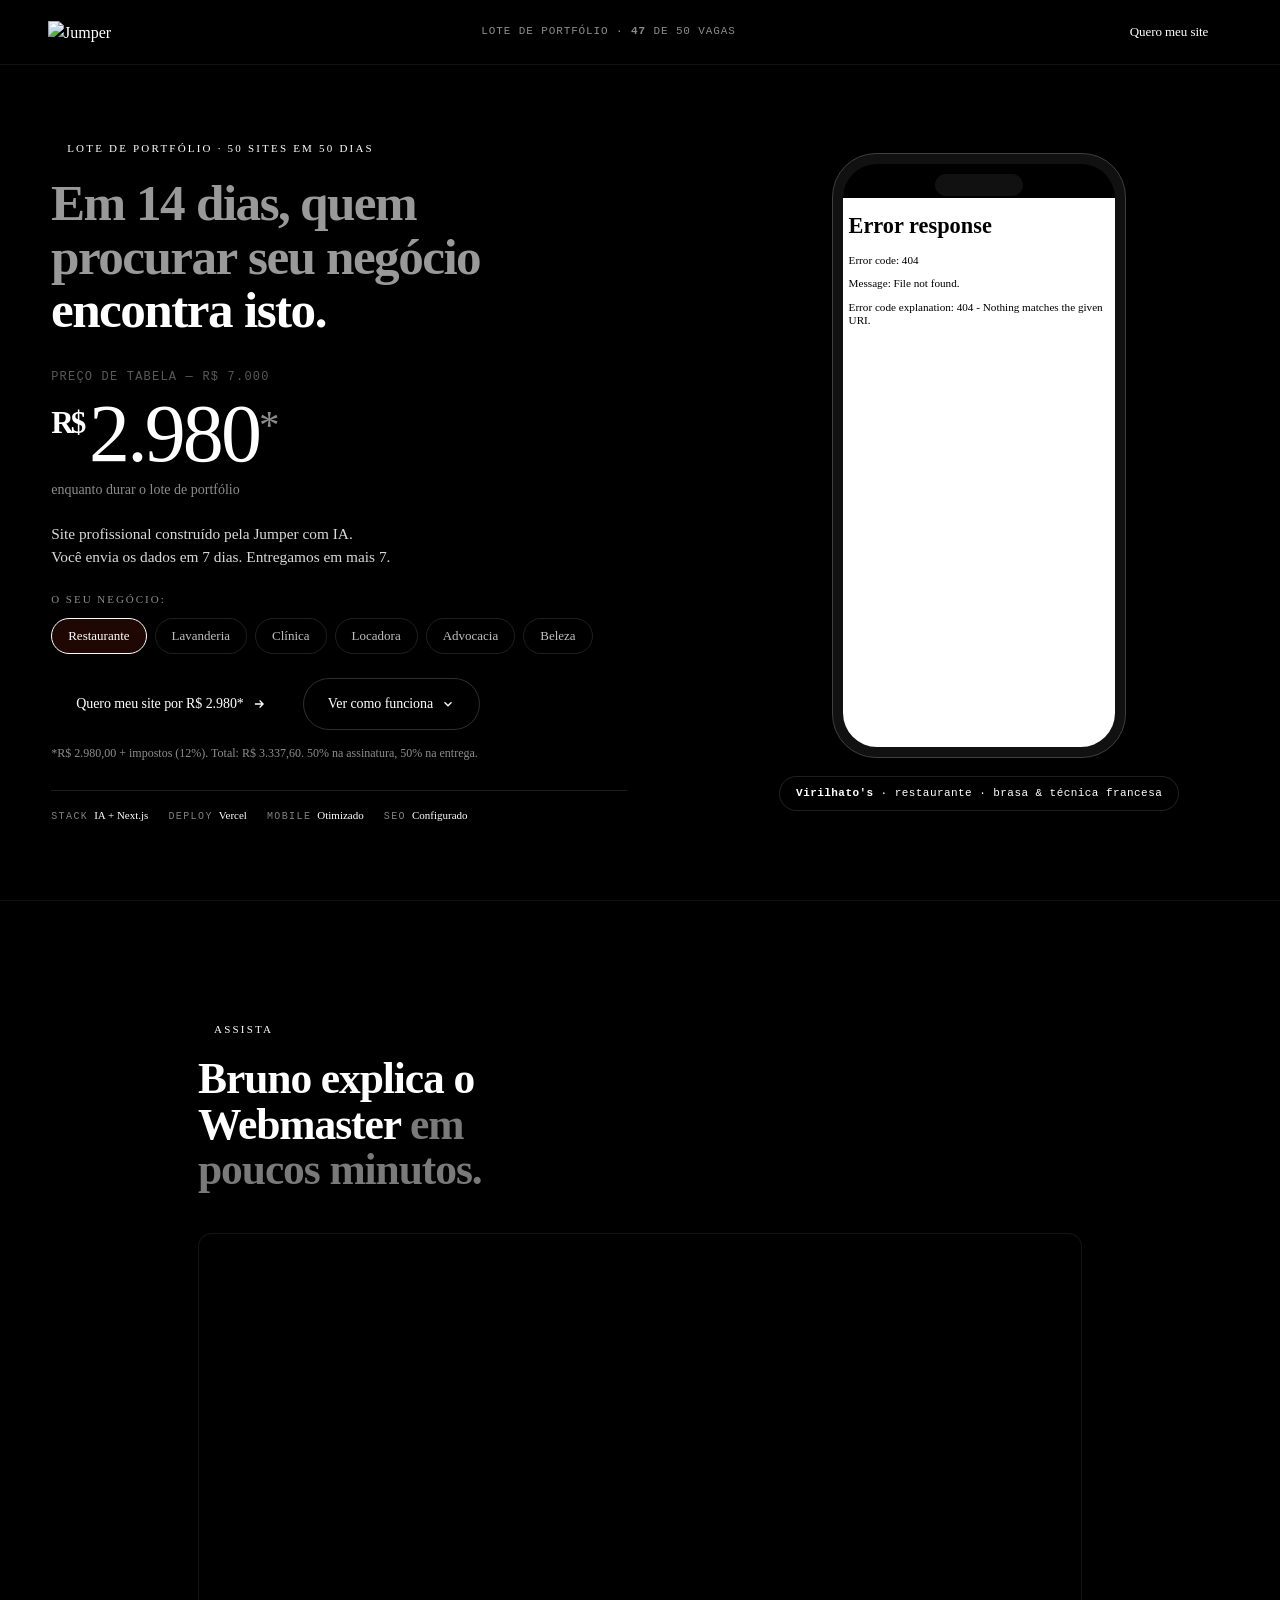
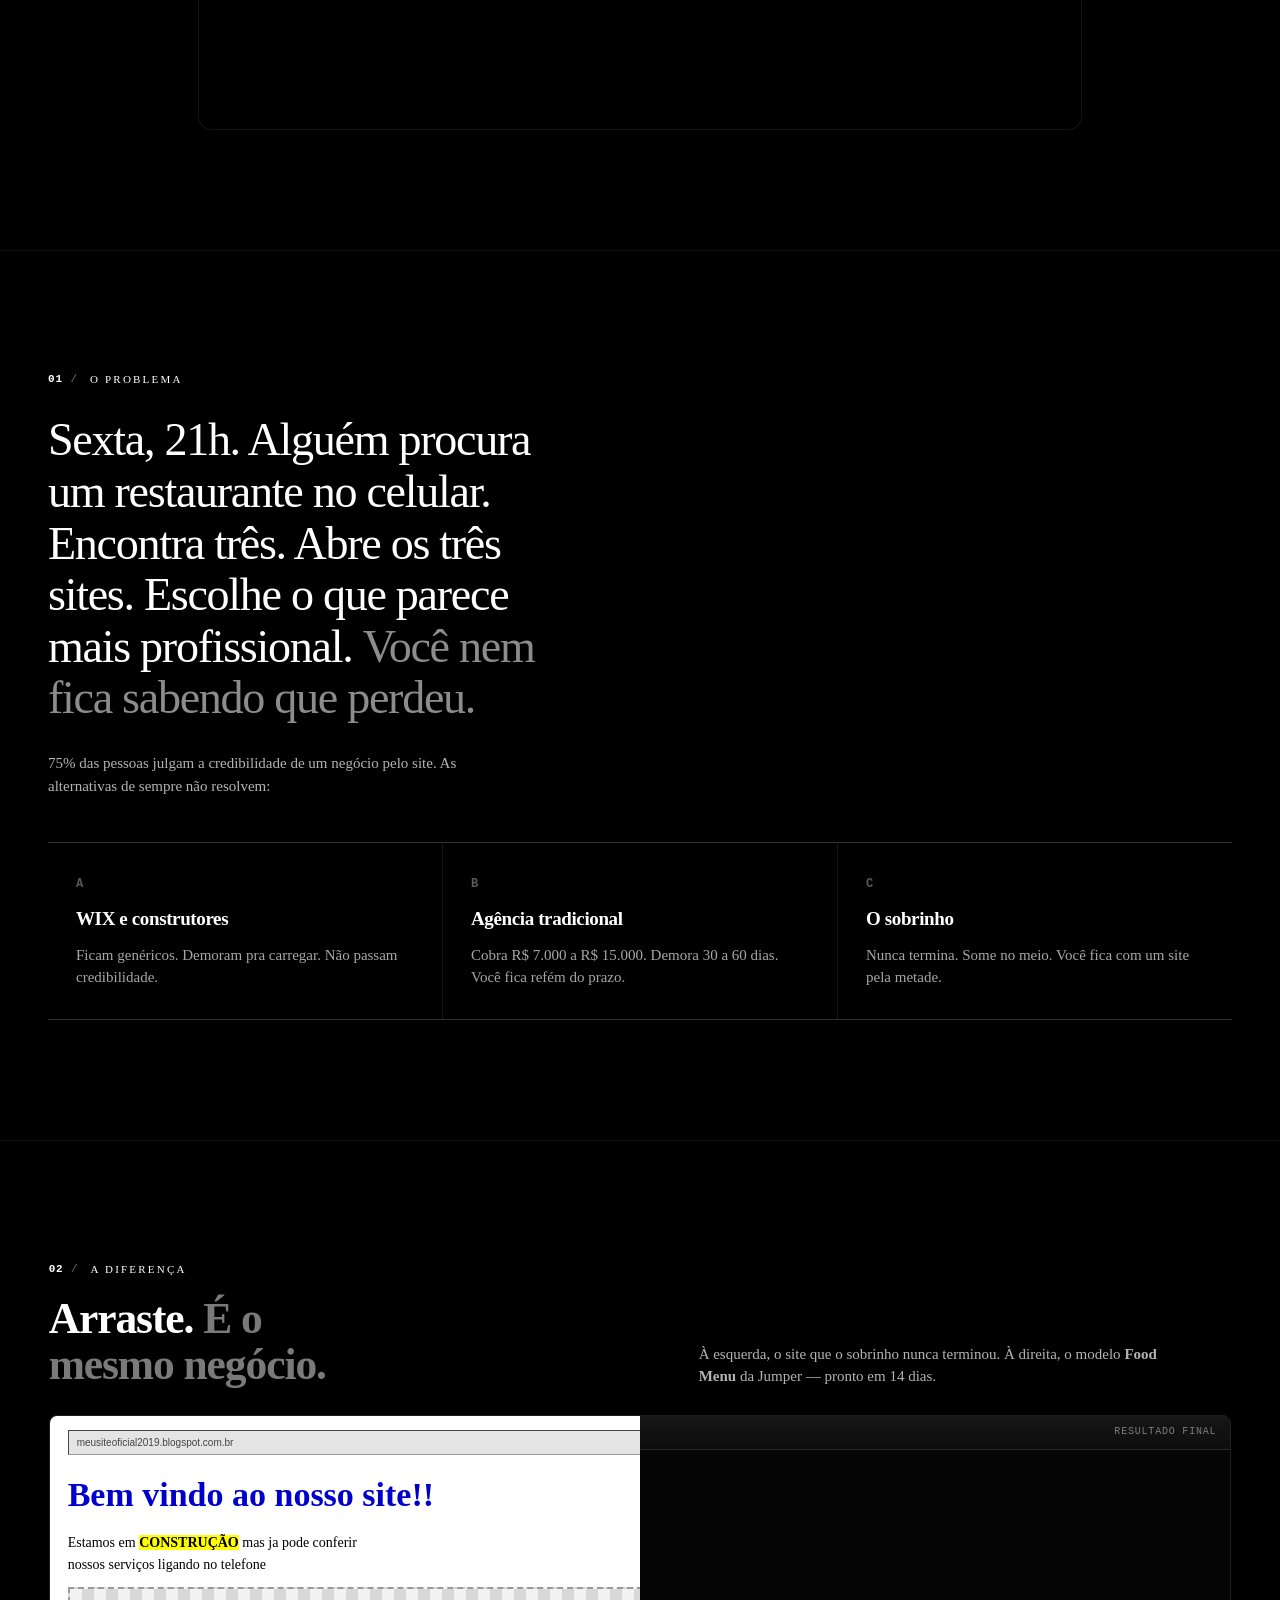
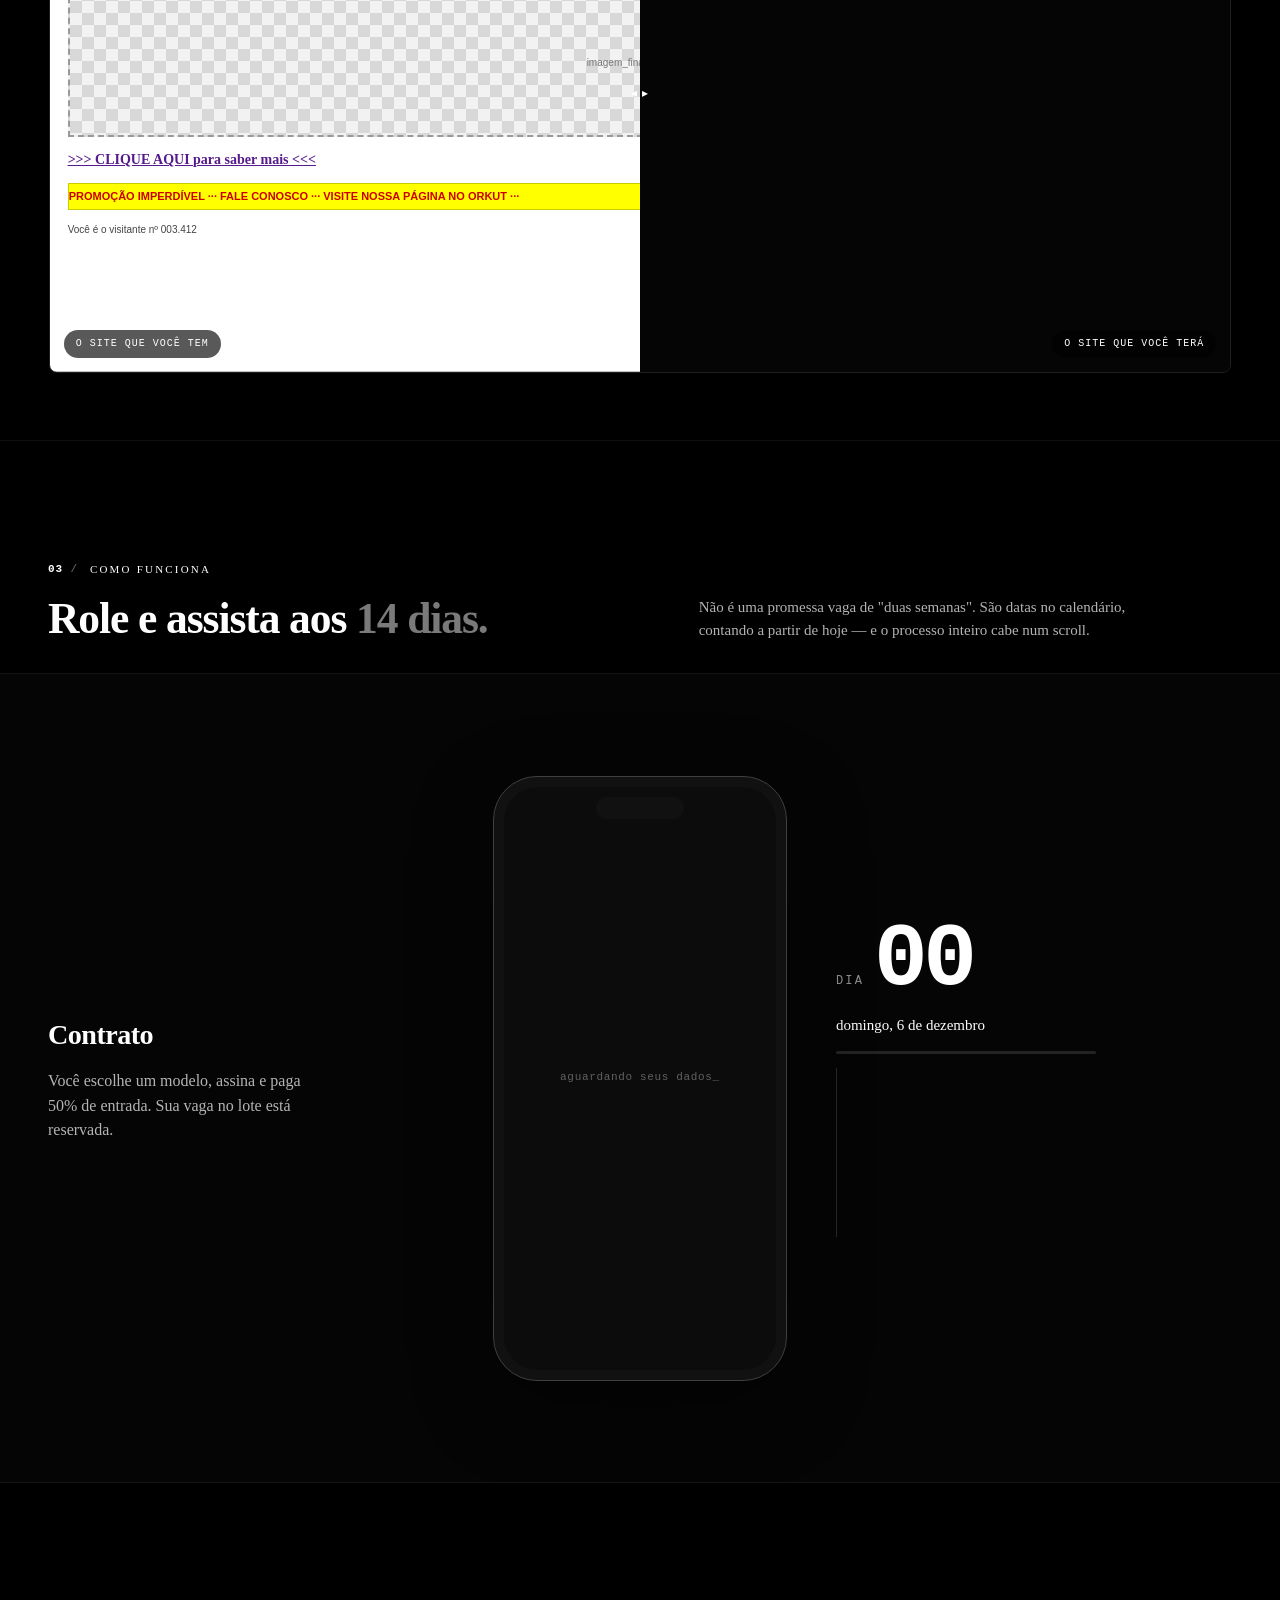
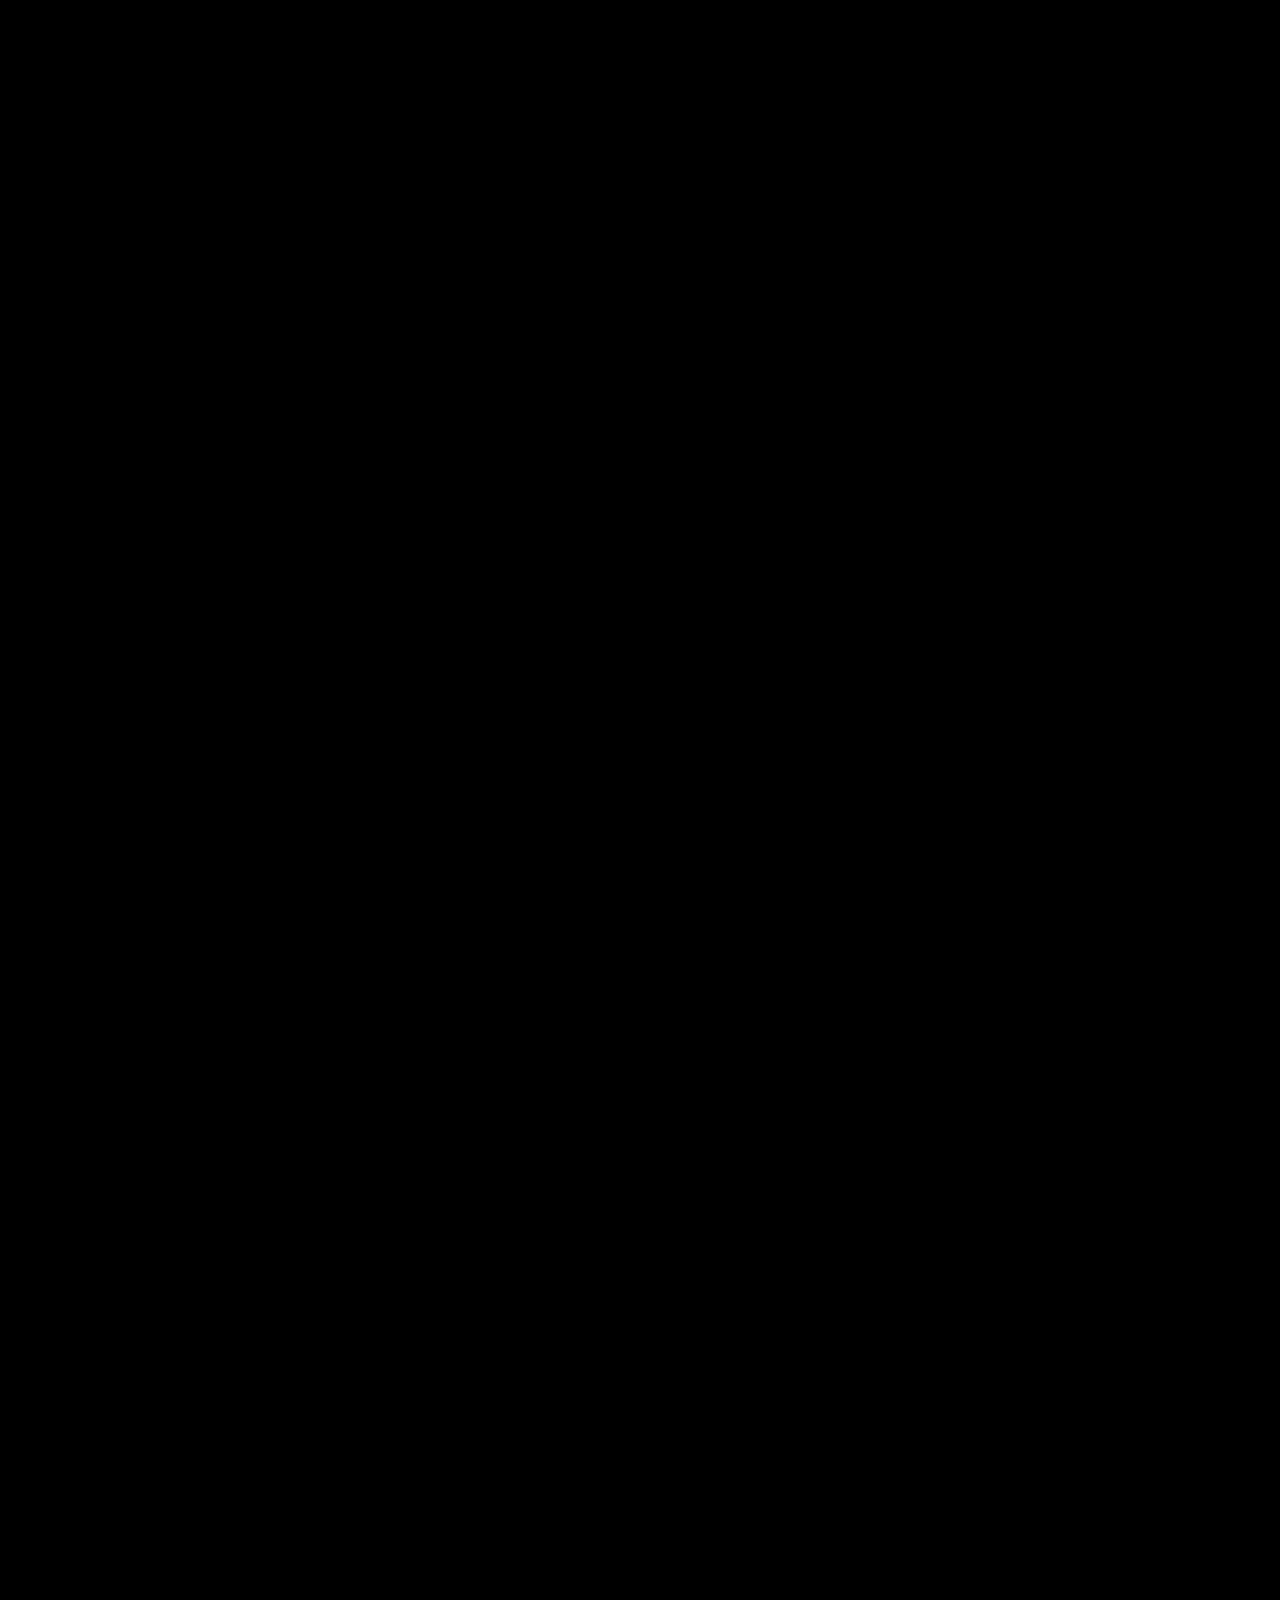
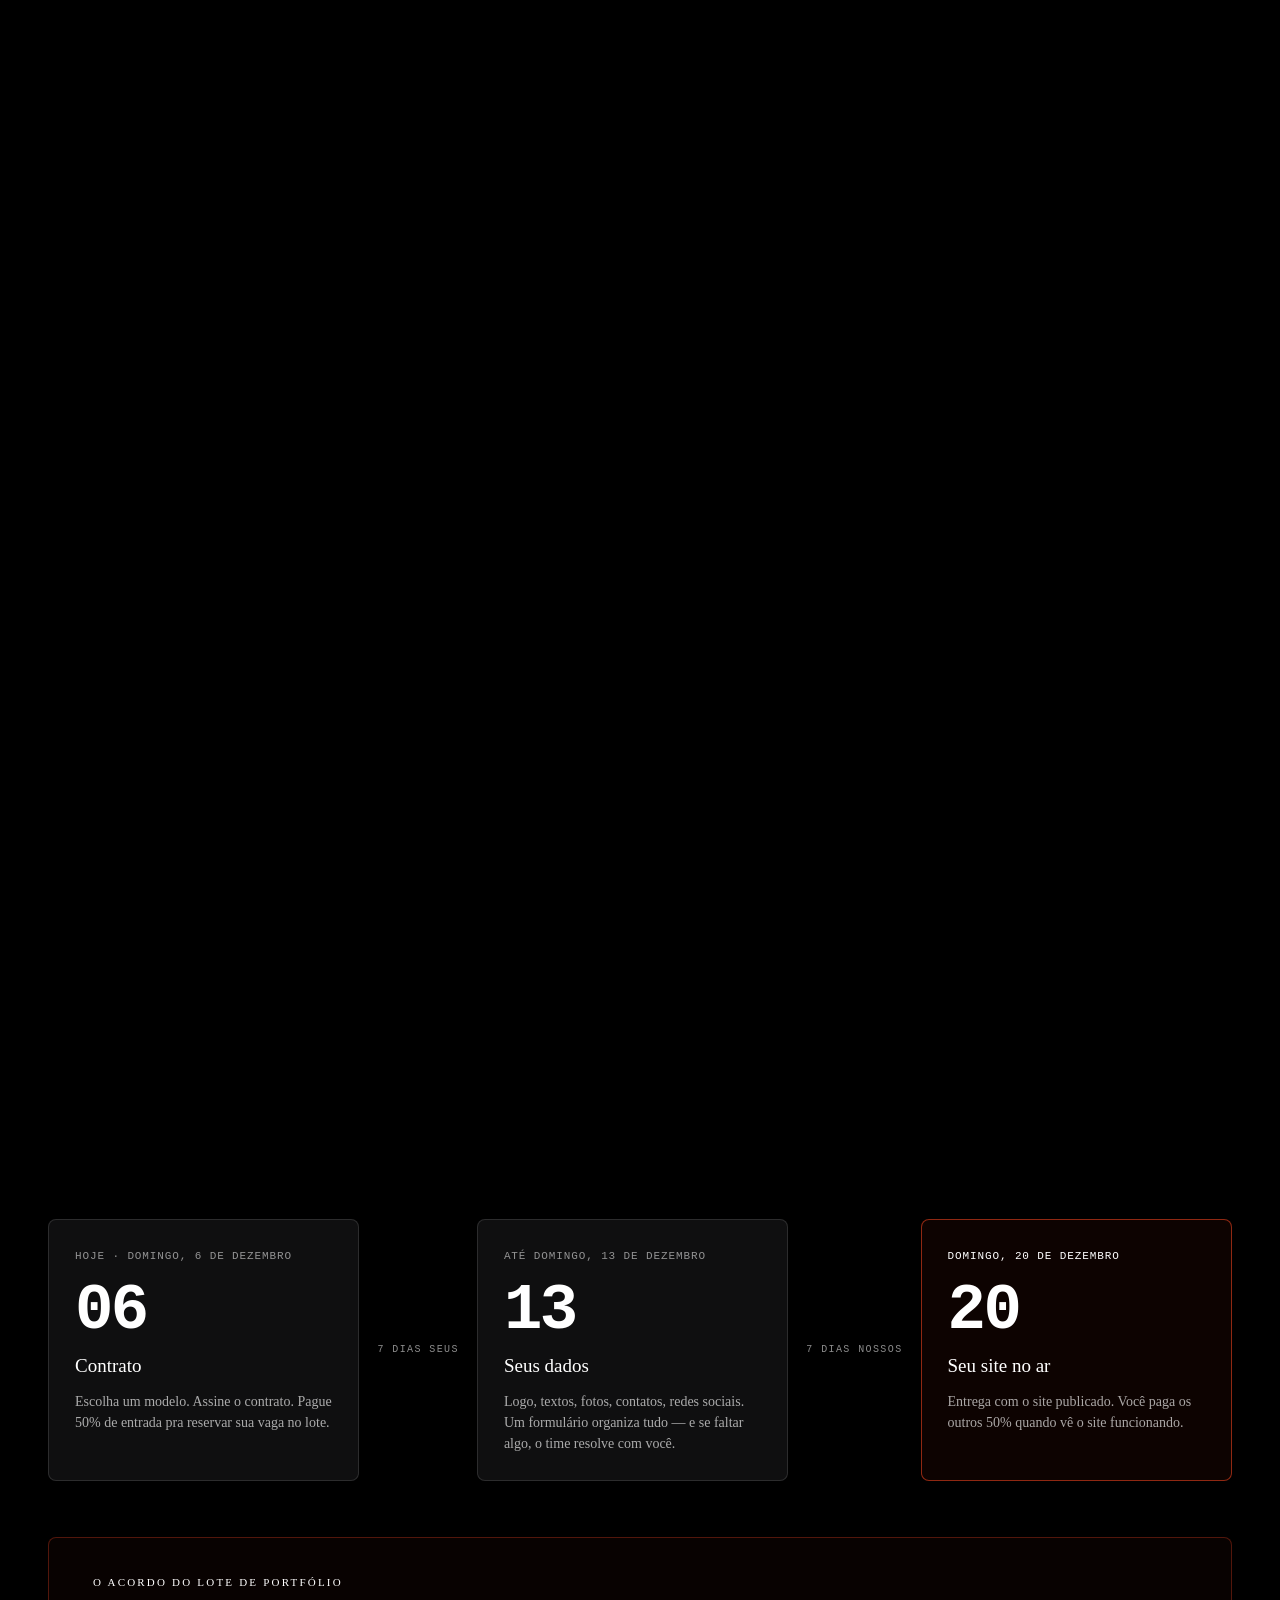
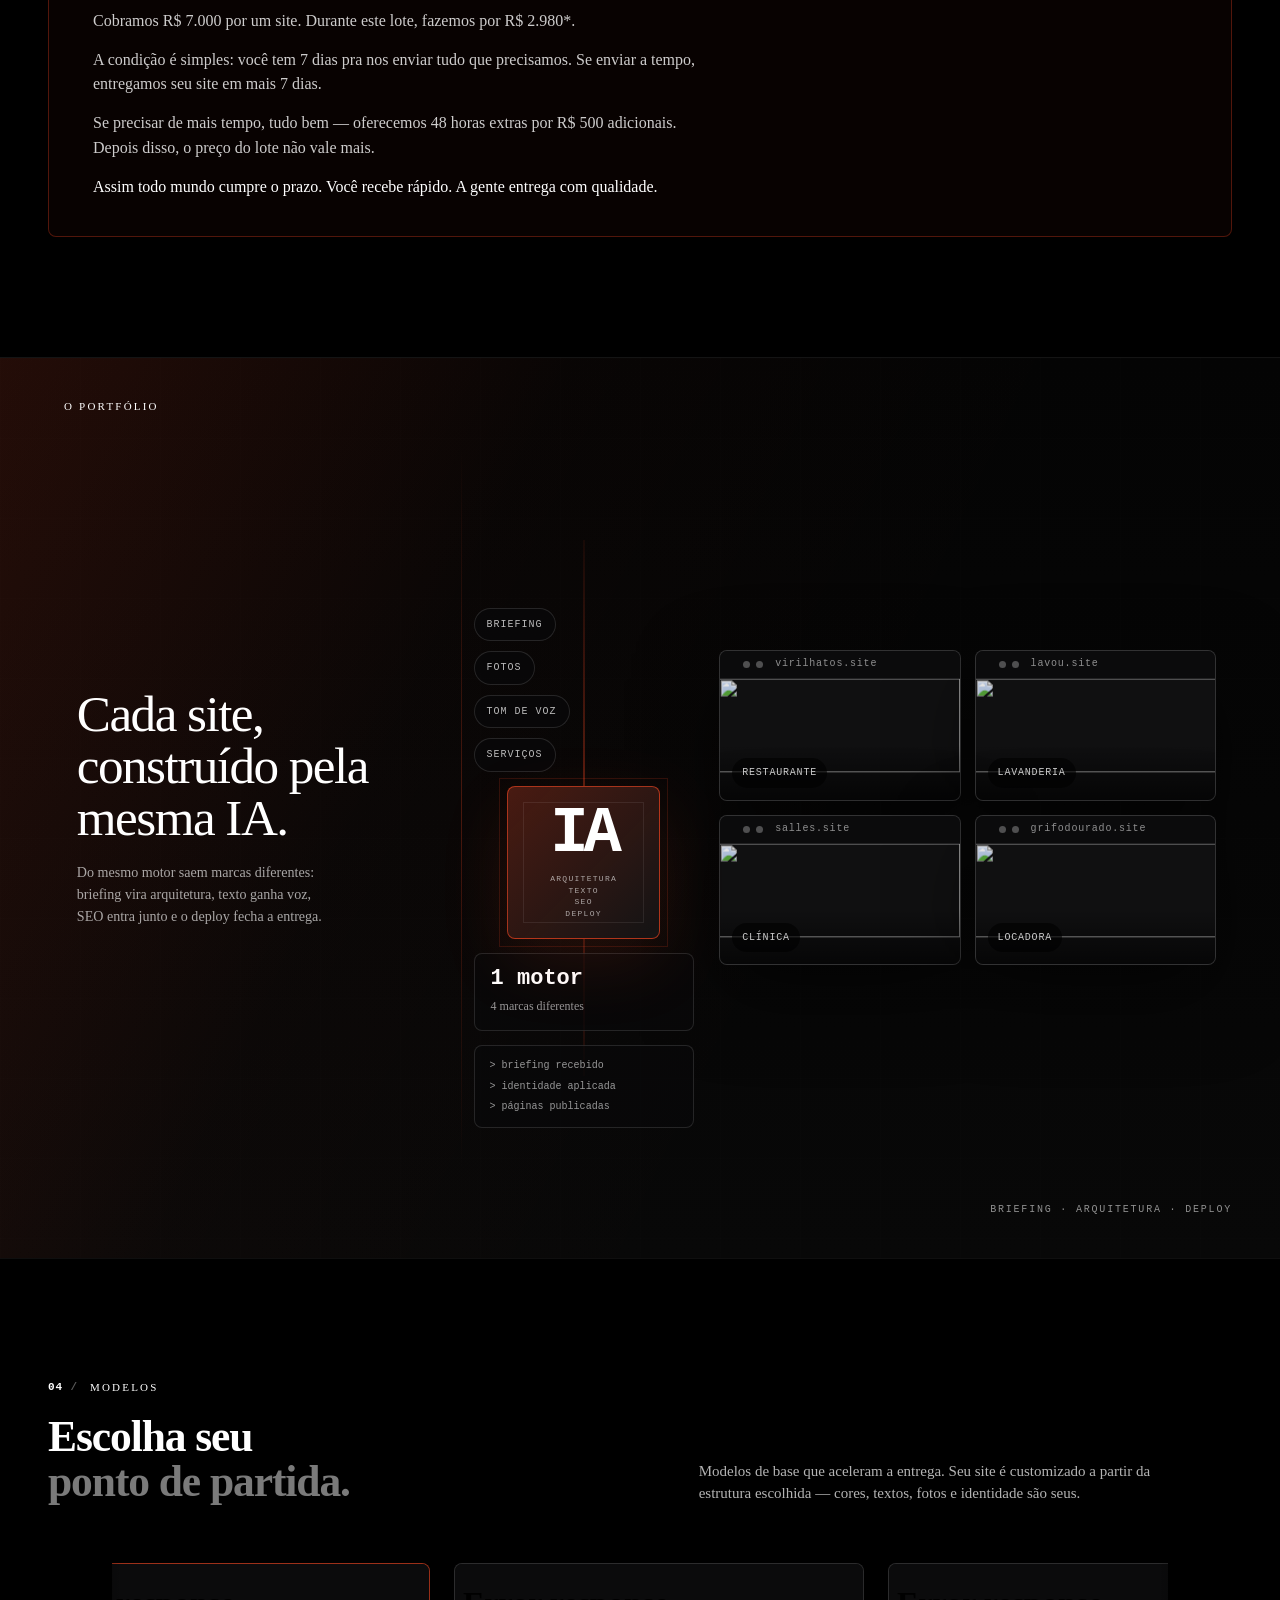
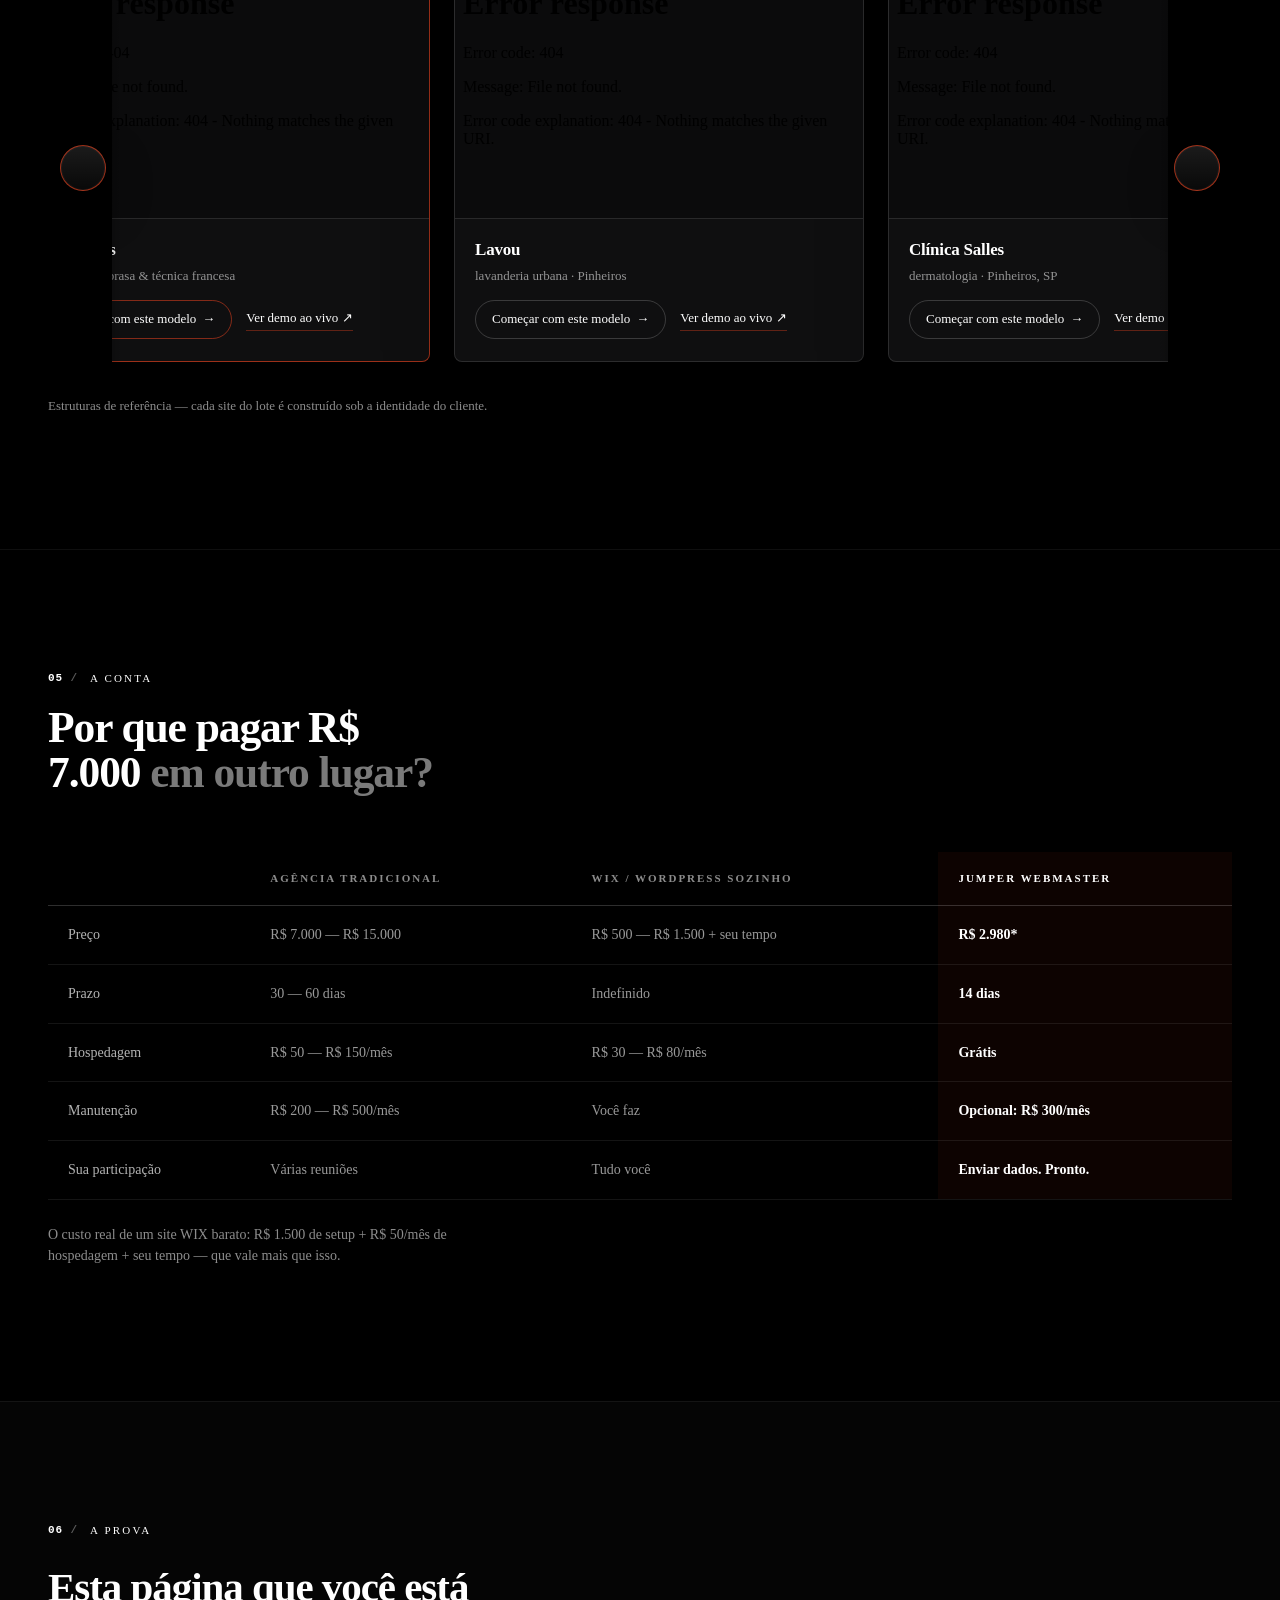
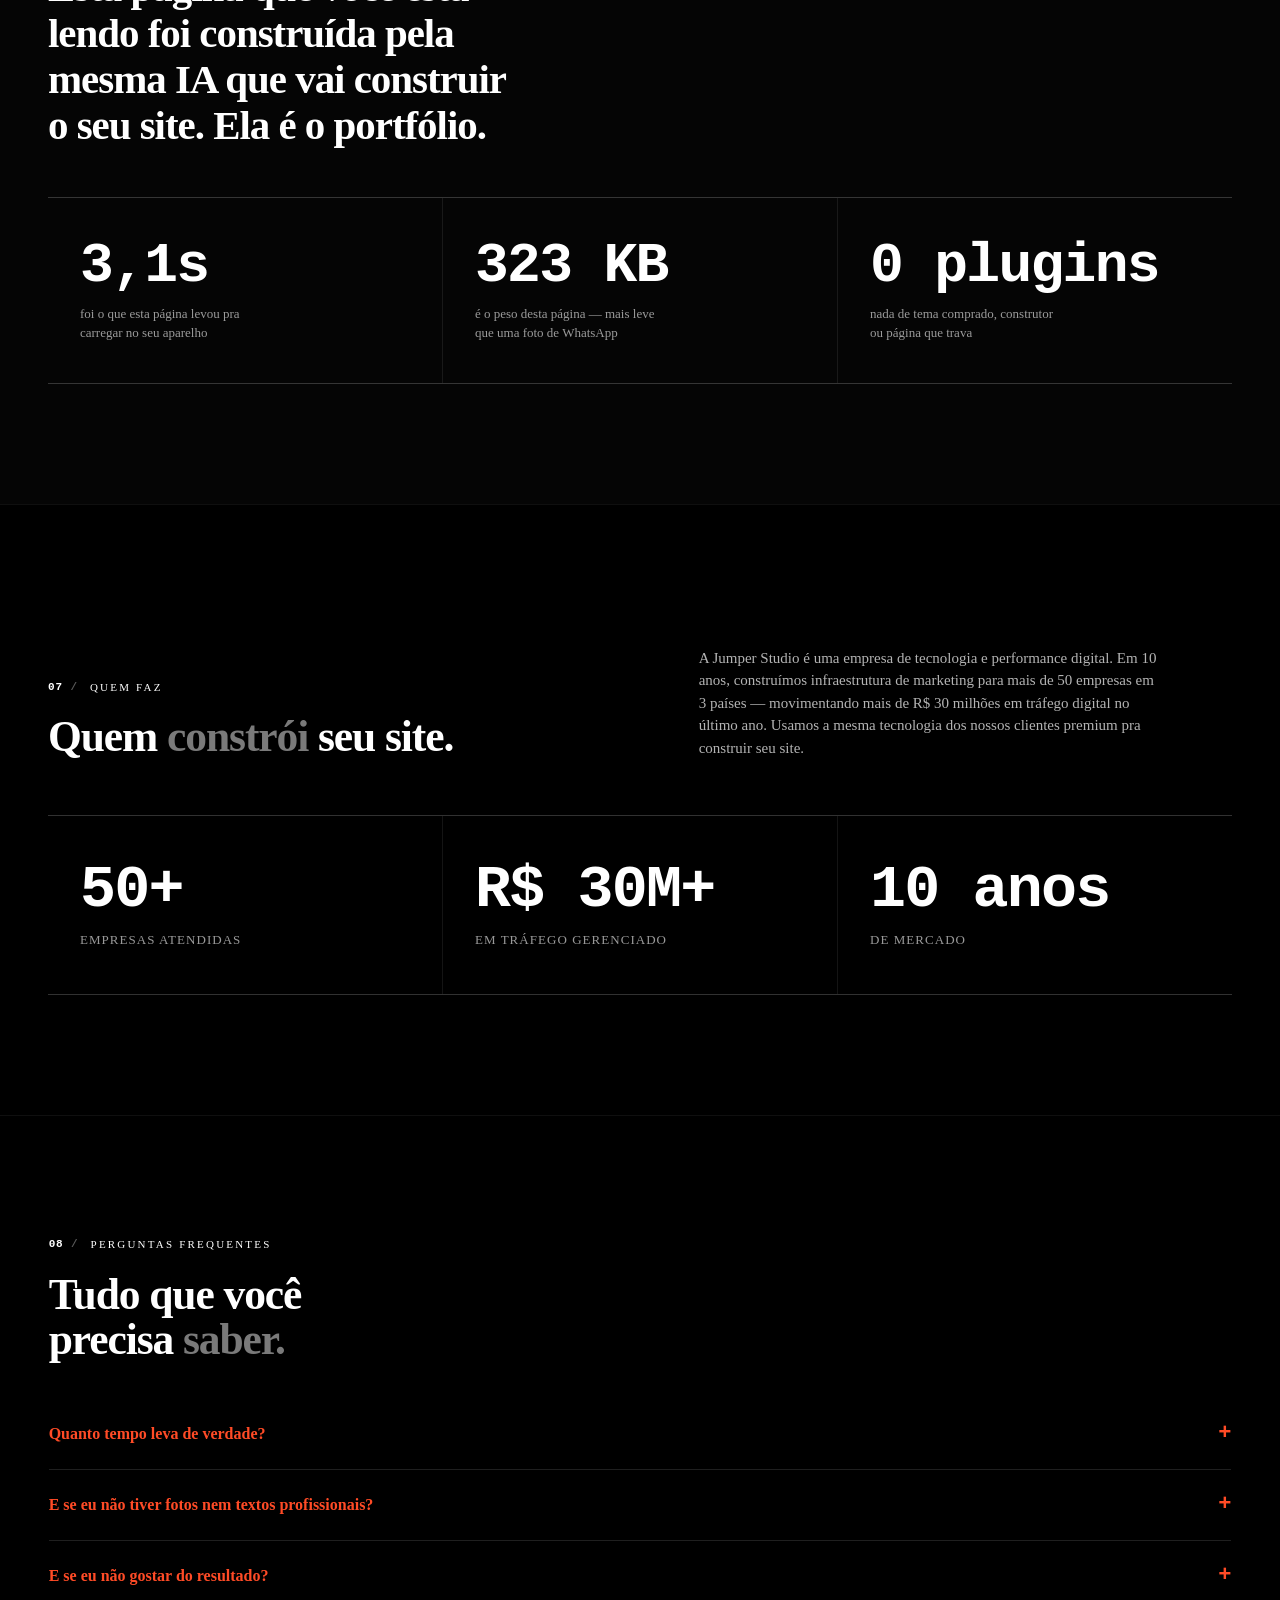
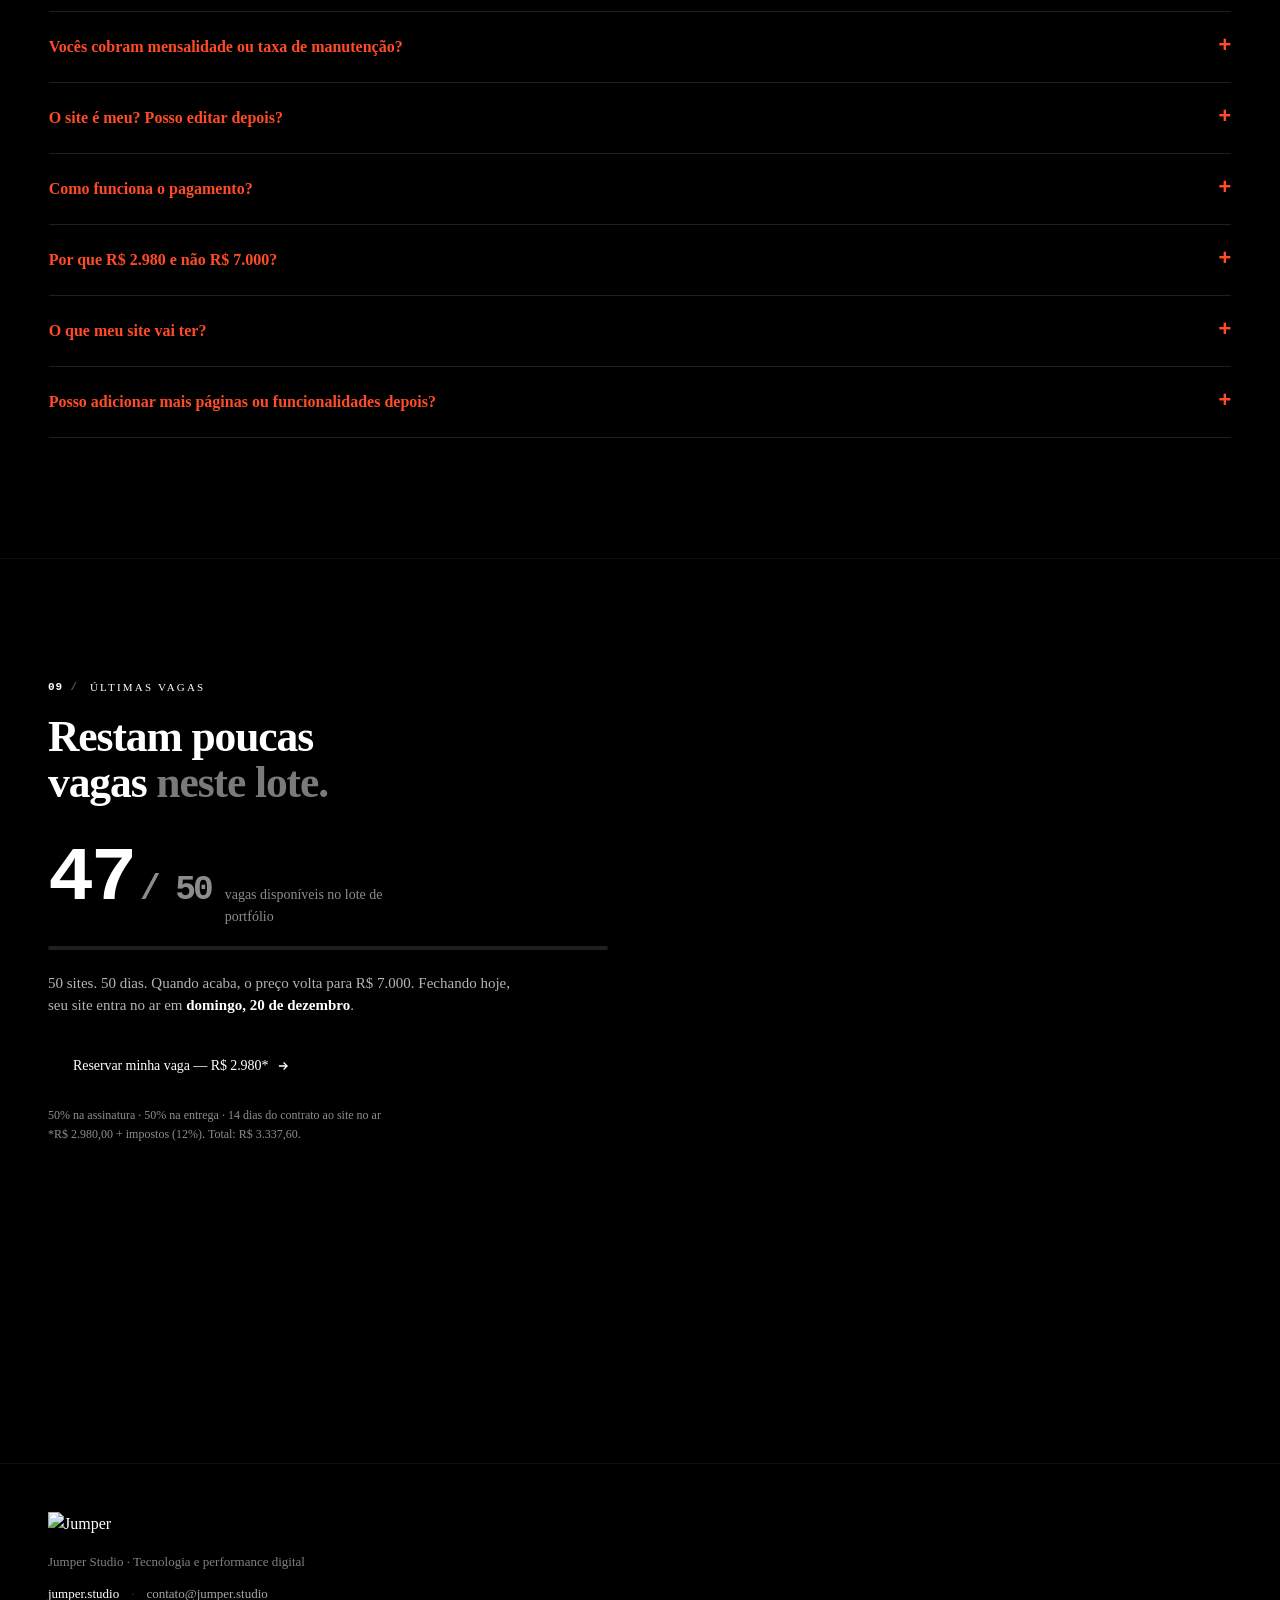
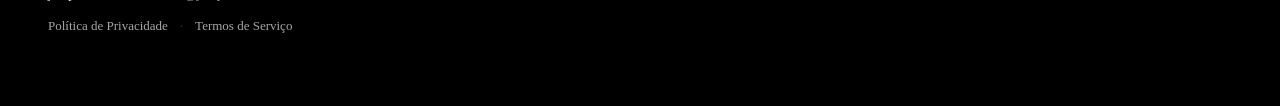
==== webmaster/index.html @ a5481139 "Adiciona VSL e teste A/B/C na página do Webmaster - Atribuição de variante inline no <head>: lê ?v=," ====
<!doctype html>
<html lang="pt-BR">
<head>
<meta charset="utf-8">
<meta name="viewport" content="width=device-width, initial-scale=1">
<title>Jumper Webmaster — Site profissional em 14 dias por R$ 2.980</title>
<meta name="description" content="Site profissional feito com IA, entregue em 14 dias. Lote de portfólio: de R$ 7.000 por R$ 2.980. Você envia os dados em 7 dias, entregamos em mais 7.">
<meta property="og:title" content="Jumper Webmaster — Site profissional em 14 dias">
<meta property="og:description" content="Site profissional feito com IA. Lote de portfólio: de R$ 7.000 por R$ 2.980. 50 sites em 50 dias.">
<meta property="og:type" content="website">
<meta property="og:url" content="https://jumper.studio/webmaster/">
<meta property="og:image" content="https://jumper.studio/webmaster/og-webmaster.jpg">
<meta property="og:image:width" content="1200">
<meta property="og:image:height" content="630">
<meta name="twitter:card" content="summary_large_image">
<meta name="twitter:title" content="Jumper Webmaster — Site profissional em 14 dias">
<meta name="twitter:description" content="Site profissional feito com IA. De R$ 7.000 por R$ 2.980. 50 sites em 50 dias.">
<meta name="twitter:image" content="https://jumper.studio/webmaster/og-webmaster.jpg">
<link rel="icon" href="../assets/favicon.png">
<link rel="stylesheet" href="../colors_and_type.css?v=2">
<link rel="stylesheet" href="../css/site.css?v=2">
<link rel="stylesheet" href="/webmaster/css/webmaster.css?v=106">

<!-- Teste A/B/C — atribuição de variante ANTES do paint: lê ?v=, persiste, aplica wm-v-a/b/c no <html> -->
<script>
(function () {
  var v = null;
  try {
    var q = (new URLSearchParams(location.search).get('v') || '').toLowerCase();
    if (q === 'a' || q === 'b' || q === 'c') { v = q; localStorage.setItem('wm_variant', v); }
    else {
      var s = localStorage.getItem('wm_variant');
      if (s === 'a' || s === 'b' || s === 'c') v = s;
    }
    if (v) {
      document.documentElement.classList.add('wm-v-' + v);
      /* quem já chegou à oferta na B vê a página completa direto, sem flash */
      if (v === 'b' && localStorage.getItem('wm_vsl_revealed') === '1') {
        document.documentElement.classList.add('wm-revealed');
      }
    }
  } catch (e) { /* sem storage → página base */ }
  window.WM_VARIANT = v;
})();
</script>

<!-- Analytics — Pixel ativo; GA4/Clarity aguardam IDs. Nada carrega em localhost. -->
<script>
(function () {
  var GA4_ID = '';     /* PENDENTE: measurement ID da propriedade GA4 (formato G-XXXXXXXXXX) */
  var CLARITY_ID = ''; /* PENDENTE: project ID do Microsoft Clarity */
  if (/^(localhost|127\.|0\.0\.0\.0|\[::1\])/.test(location.hostname)) return;

  /* Meta Pixel — dataset Jumper Studio */
  !function(f,b,e,v,n,t,s){if(f.fbq)return;n=f.fbq=function(){n.callMethod?
  n.callMethod.apply(n,arguments):n.queue.push(arguments)};if(!f._fbq)f._fbq=n;
  n.push=n;n.loaded=!0;n.version='2.0';n.queue=[];t=b.createElement(e);t.async=!0;
  t.src=v;s=b.getElementsByTagName(e)[0];s.parentNode.insertBefore(t,s)}(window,
  document,'script','https://connect.facebook.net/en_US/fbevents.js');
  fbq('init', '2300032824240212');
  fbq('track', 'PageView');

  if (GA4_ID) {
    var g = document.createElement('script');
    g.async = true;
    g.src = 'https://www.googletagmanager.com/gtag/js?id=' + GA4_ID;
    document.head.appendChild(g);
    window.dataLayer = window.dataLayer || [];
    window.gtag = function () { window.dataLayer.push(arguments); };
    gtag('js', new Date());
    gtag('config', GA4_ID);
    if (window.WM_VARIANT) gtag('set', 'user_properties', { wm_variant: window.WM_VARIANT });
  }

  if (CLARITY_ID) {
    (function(c,l,a,r,i,t,y){c[a]=c[a]||function(){(c[a].q=c[a].q||[]).push(arguments)};
    t=l.createElement(r);t.async=1;t.src="https://www.clarity.ms/tag/"+i;
    y=l.getElementsByTagName(r)[0];y.parentNode.insertBefore(t,y);})(window,document,"clarity","script",CLARITY_ID);
    if (window.WM_VARIANT) window.clarity('set', 'wm_variant', window.WM_VARIANT);
  }
})();
</script>
<noscript><img height="1" width="1" style="display:none" alt=""
  src="https://www.facebook.com/tr?id=2300032824240212&ev=PageView&noscript=1"></noscript>

</head>
<body data-niche="food" data-cut="traffic">

<!-- ============ HEADER ============ -->
<header class="site-header">
  <div class="wrap bar">
    <a class="brand" href="https://www.jumper.studio/" aria-label="Ir para a página inicial da Jumper"><img src="../assets/logos/jumper-white.png" alt="Jumper"></a>
    <div class="header-lot" aria-hidden="true">
      Lote de portfólio · <b class="js-vagas">47</b> de 50 vagas
    </div>
    <div class="cta-row">
      <a class="btn btn-primary wm-header-cta js-wa" href="#" target="_blank" rel="noopener" data-cta="header"><span>Quero meu site</span></a>
    </div>
  </div>
</header>

<!-- ============ HERO — bipartido lateral: conteúdo × gradiente+telefone ============ -->
<section class="wm-hero" id="hero">
  <div class="wm-hero-content">
    <div class="wm-hero-stack">
      <div class="sec-eyebrow"><span class="dot"></span>Lote de portfólio · 50 sites em 50 dias</div>

      <h1 class="wm-headline">
        Em 14 dias, quem procurar seu negócio <span class="hot">encontra isto.</span>
      </h1>

      <div class="wm-price-pair">
        <div class="wm-price-was">preço de tabela — R$ 7.000</div>
        <div class="wm-price"><span class="cur">R$</span><span class="wm-price-num">2.980</span><span class="ast">*</span></div>
        <div class="wm-price-cap">enquanto durar o lote de portfólio</div>
      </div>

      <p class="wm-claim">
        Site profissional construído pela Jumper com IA.<br>
        Você envia os dados em 7 dias. Entregamos em mais 7.
      </p>

      <div class="wm-picker wm-picker-desktop" role="group" aria-label="Escolha o tipo do seu negócio">
        <span class="wm-picker-label">O seu negócio:</span>
        <div class="wm-chips">
          <button class="chip" data-niche-btn="food" type="button" aria-pressed="true">Restaurante</button>
          <button class="chip" data-niche-btn="laundry" type="button" aria-pressed="false">Lavanderia</button>
          <button class="chip" data-niche-btn="clinic" type="button" aria-pressed="false">Clínica</button>
          <button class="chip" data-niche-btn="gamehouse" type="button" aria-pressed="false">Locadora</button>
          <button class="chip" data-niche-btn="legal" type="button" aria-pressed="false">Advocacia</button>
          <button class="chip" data-niche-btn="beauty" type="button" aria-pressed="false">Beleza</button>
        </div>
      </div>

      <div class="wm-ctas">
        <a class="btn btn-primary btn-lg js-wa" href="#" target="_blank" rel="noopener" data-cta="hero">
          Quero meu site por R$ 2.980*
          <svg viewBox="0 0 24 24" fill="none" stroke="currentColor" stroke-width="2.2" aria-hidden="true"><path d="M5 12h14M13 6l6 6-6 6"/></svg>
        </a>
        <a class="btn btn-ghost btn-lg" href="#como-funciona">
          Ver como funciona
          <svg viewBox="0 0 24 24" fill="none" stroke="currentColor" stroke-width="2.2" aria-hidden="true"><path d="M6 9l6 6 6-6"/></svg>
        </a>
      </div>

      <p class="wm-fineprint">*R$ 2.980,00 + impostos (12%). Total: R$ 3.337,60. 50% na assinatura, 50% na entrega.</p>

      <div class="wm-hero-rail">
        <span><span class="k">Stack</span><span class="v">IA + Next.js</span></span>
        <span><span class="k">Deploy</span><span class="v">Vercel</span></span>
        <span><span class="k">Mobile</span><span class="v">Otimizado</span></span>
        <span><span class="k">SEO</span><span class="v">Configurado</span></span>
      </div>
    </div>
  </div>

  <div class="wm-hero-visual">
    <canvas data-jumper-gradient aria-hidden="true"></canvas>
    <div class="wm-picker wm-picker-mobile" role="group" aria-label="Escolha o tipo do seu negócio">
      <span class="wm-picker-label">O seu negócio:</span>
      <div class="wm-chips">
        <button class="chip" data-niche-btn="food" type="button" aria-pressed="true">Restaurante</button>
        <button class="chip" data-niche-btn="laundry" type="button" aria-pressed="false">Lavanderia</button>
        <button class="chip" data-niche-btn="clinic" type="button" aria-pressed="false">Clínica</button>
        <button class="chip" data-niche-btn="gamehouse" type="button" aria-pressed="false">Locadora</button>
        <button class="chip" data-niche-btn="legal" type="button" aria-pressed="false">Advocacia</button>
        <button class="chip" data-niche-btn="beauty" type="button" aria-pressed="false">Beleza</button>
      </div>
    </div>
    <div class="wm-phone">
      <div class="wm-phone-notch"></div>
      <div class="wm-phone-screen" id="hero-screen"><!-- mini-site injetado por JS --></div>
    </div>
    <div class="wm-phone-tag" id="phone-tag"><b>Virilhato's</b> · restaurante · brasa &amp; técnica francesa</div>
  </div>
</section>

<!-- ============ VSL — bloco ÚNICO (nunca duplicar o iframe; teste A/B/C via classes no <html>) ============ -->
<section class="sec wm-vsl" id="vsl">
  <div class="wrap">
    <!-- cabeçalho da variante C (e da página base) -->
    <div class="wm-vsl-chead">
      <div class="sec-eyebrow"><span class="dot"></span>Assista</div>
      <h2 class="sec-title">Bruno explica o Webmaster <em>em poucos minutos.</em></h2>
    </div>
    <!-- headline compacta das variantes A e B -->
    <div class="wm-vsl-intro">
      <div class="sec-eyebrow"><span class="dot"></span>Lote de portfólio · 50 sites em 50 dias</div>
      <h1 class="wm-headline wm-headline-vsl">Site profissional em 14 dias. <span class="hot">Aperte o play.</span></h1>
    </div>
    <div class="wm-vsl-frame" style="position:relative;aspect-ratio:16/9">
      <iframe
        id="wm-vsl-iframe"
        src="https://customer-22ihr6f9kcaw78l7.cloudflarestream.com/d68bdcc3e64def7f05396c38a8ca7b4a/iframe?preload=metadata&amp;poster=https%3A%2F%2Fcustomer-22ihr6f9kcaw78l7.cloudflarestream.com%2Fd68bdcc3e64def7f05396c38a8ca7b4a%2Fthumbnails%2Fthumbnail.jpg%3Ftime%3D2s"
        title="Bruno explica o Jumper Webmaster"
        style="border:none;position:absolute;inset:0;width:100%;height:100%"
        allow="accelerometer; gyroscope; autoplay; encrypted-media; picture-in-picture"
        allowfullscreen></iframe>
    </div>
    <!-- oferta colada no player: variante A sempre; variante B após o reveal -->
    <div class="wm-vsl-offer" id="vsl-offer">
      <div class="wm-price-pair">
        <div class="wm-price-was">preço de tabela — R$ 7.000</div>
        <div class="wm-price"><span class="cur">R$</span><span class="wm-price-num">2.980</span><span class="ast">*</span></div>
        <div class="wm-price-cap">enquanto durar o lote de portfólio</div>
      </div>
      <div class="wm-ctas">
        <a class="btn btn-primary btn-lg js-wa" href="#" target="_blank" rel="noopener" data-cta="vsl">
          Quero meu site por R$ 2.980*
          <svg viewBox="0 0 24 24" fill="none" stroke="currentColor" stroke-width="2.2" aria-hidden="true"><path d="M5 12h14M13 6l6 6-6 6"/></svg>
        </a>
      </div>
      <p class="wm-fineprint">*R$ 2.980,00 + impostos (12%). Total: R$ 3.337,60. 50% na assinatura, 50% na entrega.</p>
    </div>
  </div>
</section>

<!-- ============ 01 O PROBLEMA — o espelho ============ -->
<section class="sec wm-mirror" id="problema">
  <div class="wrap">
    <div class="sec-eyebrow mono-eyebrow"><span class="num">01</span>O problema</div>
    <p class="wm-scene rv">
      Sexta, 21h. Alguém procura <b class="js-niche-search">um restaurante</b> no celular.
      Encontra três. Abre os três sites. Escolhe o que parece mais profissional.
      <em>Você nem fica sabendo que perdeu.</em>
    </p>
    <p class="wm-scene-foot rv">75% das pessoas julgam a credibilidade de um negócio pelo site. As alternativas de sempre não resolvem:</p>

    <div class="bad-options rv">
      <div class="bad-card">
        <div class="bad-num">A</div>
        <h3>WIX e construtores</h3>
        <p>Ficam genéricos. Demoram pra carregar. Não passam credibilidade.</p>
      </div>
      <div class="bad-card">
        <div class="bad-num">B</div>
        <h3>Agência tradicional</h3>
        <p>Cobra R$ 7.000 a R$ 15.000. Demora 30 a 60 dias. Você fica refém do prazo.</p>
      </div>
      <div class="bad-card">
        <div class="bad-num">C</div>
        <h3>O sobrinho</h3>
        <p>Nunca termina. Some no meio. Você fica com um site pela metade.</p>
      </div>
    </div>
  </div>
</section>

<!-- ============ 02 A DIFERENÇA — antes/depois ============ -->
<section class="sec wm-ba" id="diferenca">
  <div class="wrap">
    <div class="sec-head">
      <div>
        <div class="sec-eyebrow mono-eyebrow"><span class="num">02</span>A diferença</div>
        <h2 class="sec-title">Arraste. <em>É o mesmo negócio.</em></h2>
      </div>
      <p class="sec-lede">
        À esquerda, o site que o sobrinho nunca terminou.
        À direita, o modelo <b class="js-model-name">Food Menu</b> da Jumper — pronto em 14 dias.
      </p>
    </div>

    <div class="ba rv" id="ba">
      <div class="ba-after" id="ba-after"><!-- mini-site injetado por JS --></div>
      <div class="ba-before" id="ba-before">
        <div class="ugly">
          <div class="ugly-top">meusiteoficial2019.blogspot.com.br</div>
          <h4 class="ugly-h">Bem vindo ao nosso site!!</h4>
          <p class="ugly-p">Estamos em <span class="ugly-hl">CONSTRUÇÃO</span> mas ja pode conferir nossos serviços ligando no telefone</p>
          <div class="ugly-img">imagem_final_v2 (1).jpg</div>
          <p class="ugly-link">&gt;&gt;&gt; CLIQUE AQUI para saber mais &lt;&lt;&lt;</p>
          <div class="ugly-marquee"><span>PROMOÇÃO IMPERDÍVEL ··· FALE CONOSCO ··· VISITE NOSSA PÁGINA NO ORKUT ···&nbsp;</span></div>
          <p class="ugly-count">Você é o visitante nº 003.412</p>
        </div>
      </div>
      <div class="ba-handle" id="ba-handle" aria-hidden="true"><span class="ba-grip"></span></div>
      <input type="range" class="ba-range" id="ba-range" min="0" max="100" value="50" aria-label="Comparar o site antigo com o site novo">
      <span class="ba-label ba-label-l" aria-hidden="true">O site que você tem</span>
      <span class="ba-label ba-label-r" aria-hidden="true">O site que você terá</span>
    </div>
  </div>
</section>

<!-- ============ 03 COMO FUNCIONA — a construção em um scroll ============ -->
<section class="sec wm-how" id="como-funciona">
  <div class="wrap">
    <div class="sec-head">
      <div>
        <div class="sec-eyebrow mono-eyebrow"><span class="num">03</span>Como funciona</div>
        <h2 class="sec-title">Role e assista aos <em>14 dias.</em></h2>
      </div>
      <p class="sec-lede">
        Não é uma promessa vaga de "duas semanas". São datas no calendário,
        contando a partir de hoje — e o processo inteiro cabe num scroll.
      </p>
    </div>
  </div>

  <!-- showpiece pinado (desktop) — no mobile, o calendário abaixo assume -->
  <div class="build-pin">
    <div class="build-inner">
      <div class="build-copy">
        <div class="build-step"><h3>Contrato</h3><p>Você escolhe um modelo, assina e paga 50% de entrada. Sua vaga no lote está reservada.</p></div>
        <div class="build-step"><h3>Seus dados</h3><p>Logo, fotos, textos, contatos. Você tem 7 dias — um formulário organiza tudo.</p></div>
        <div class="build-step"><h3>A IA constrói</h3><p>O time dirige, a inteligência artificial executa: estrutura, design, textos, SEO.</p></div>
        <div class="build-step"><h3>No ar</h3><p>Site publicado. Você paga os outros 50% quando vê tudo funcionando.</p></div>
      </div>

      <div class="build-stage">
        <div class="wm-phone build-phone">
          <div class="wm-phone-notch"></div>
          <div class="build-wire" data-status="aguardando seus dados_" aria-hidden="true">
            <i></i><i></i><i></i><i></i><i></i><i></i><i></i>
          </div>
          <div class="wm-phone-screen build-screen" id="build-screen"><!-- mini injetado por JS --></div>
        </div>
        <div class="build-files" aria-hidden="true">
          <span class="bfile">logo.png</span>
          <span class="bfile">fotos (12).zip</span>
          <span class="bfile">sobre-nos.mp3</span>
          <span class="bfile">contatos.txt</span>
          <span class="bfile">@instagram</span>
        </div>
        <div class="build-done">No ar · <span class="js-d14">—</span></div>
      </div>

      <div class="build-meter">
        <div class="build-day" aria-hidden="true"><span class="build-d">DIA</span><b id="build-day-num">00</b></div>
        <div class="build-date" id="build-date">—</div>
        <div class="build-phasebar" aria-hidden="true"><span id="build-fill"></span></div>
        <div class="build-log" aria-hidden="true">
          <span>&gt; lendo briefing do cliente… ok</span>
          <span>&gt; estrutura: home · serviços · sobre · contato</span>
          <span>&gt; aplicando identidade e tipografia</span>
          <span>&gt; escrevendo textos a partir do seu áudio</span>
          <span>&gt; otimizando pra mobile e SEO</span>
          <span>&gt; deploy: publicado ✓</span>
        </div>
      </div>
    </div>
  </div>

  <div class="wrap">
    <div class="cal rv">
      <div class="cal-card">
        <div class="cal-when">Hoje · <span class="js-d0">—</span></div>
        <div class="cal-day js-d0-day">—</div>
        <div class="cal-name">Contrato</div>
        <p class="cal-body">Escolha um modelo. Assine o contrato. Pague 50% de entrada pra reservar sua vaga no lote.</p>
      </div>
      <div class="cal-sep" aria-hidden="true">7 dias seus</div>
      <div class="cal-card">
        <div class="cal-when">Até <span class="js-d7">—</span></div>
        <div class="cal-day js-d7-day">—</div>
        <div class="cal-name">Seus dados</div>
        <p class="cal-body">Logo, textos, fotos, contatos, redes sociais. Um formulário organiza tudo — e se faltar algo, o time resolve com você.</p>
      </div>
      <div class="cal-sep" aria-hidden="true">7 dias nossos</div>
      <div class="cal-card cal-hot">
        <div class="cal-when"><span class="js-d14">—</span></div>
        <div class="cal-day js-d14-day">—</div>
        <div class="cal-name">Seu site no ar</div>
        <p class="cal-body">Entrega com o site publicado. Você paga os outros 50% quando vê o site funcionando.</p>
      </div>
    </div>

    <div class="deal-box rv">
      <div class="deal-eyebrow">O acordo do lote de portfólio</div>
      <p>Cobramos R$ 7.000 por um site. Durante este lote, fazemos por R$ 2.980*.</p>
      <p>A condição é simples: você tem 7 dias pra nos enviar tudo que precisamos. Se enviar a tempo, entregamos seu site em mais 7 dias.</p>
      <p>Se precisar de mais tempo, tudo bem — oferecemos 48 horas extras por R$ 500 adicionais. Depois disso, o preço do lote não vale mais.</p>
      <p class="deal-closer">Assim todo mundo cumpre o prazo. Você recebe rápido. A gente entrega com qualidade.</p>
    </div>
  </div>
</section>

<!-- ============ O PORTFÓLIO — cena viva em HTML, sem vídeo pesado ============ -->
<section class="wm-sobrevoo" id="sobrevoo" aria-label="O portfólio da Jumper">
  <div class="pf-pin">
    <div class="pf-chrome">
      <div class="sec-eyebrow"><span class="dot"></span>O portfólio</div>
      <div class="pf-hint" aria-hidden="true">briefing · arquitetura · deploy</div>
    </div>

    <div class="pf-copy">
      Cada site,<br><span class="hot">construído pela mesma IA.</span>
      <small>Do mesmo motor saem marcas diferentes: briefing vira arquitetura, texto ganha voz, SEO entra junto e o deploy fecha a entrega.</small>
    </div>

    <div class="pf-lab" aria-hidden="true">
      <div class="pf-board">
        <div class="pf-pipeline">
          <div class="pf-inputs">
            <span>briefing</span>
            <span>fotos</span>
            <span>tom de voz</span>
            <span>serviços</span>
          </div>

          <div class="pf-engine">
            <span>IA</span>
            <i>arquitetura<br>texto<br>SEO<br>deploy</i>
          </div>

          <div class="pf-proof">
            <b>1 motor</b>
            <span>4 marcas diferentes</span>
          </div>

          <div class="pf-terminal">
            <span>&gt; briefing recebido</span>
            <span>&gt; identidade aplicada</span>
            <span>&gt; páginas publicadas</span>
          </div>
        </div>

        <div class="pf-site-wall">
          <article class="pf-site pf-site-food">
            <div class="pf-bar"><i></i><i></i><i></i><b>virilhatos.site</b></div>
            <img src="/webmaster/img/site-food.webp" alt="">
            <span>restaurante</span>
          </article>

          <article class="pf-site pf-site-laundry">
            <div class="pf-bar"><i></i><i></i><i></i><b>lavou.site</b></div>
            <img src="/webmaster/img/site-laundry.webp" alt="">
            <span>lavanderia</span>
          </article>

          <article class="pf-site pf-site-clinic">
            <div class="pf-bar"><i></i><i></i><i></i><b>salles.site</b></div>
            <img src="/webmaster/img/site-clinic.webp" alt="">
            <span>clínica</span>
          </article>

          <article class="pf-site pf-site-game">
            <div class="pf-bar"><i></i><i></i><i></i><b>grifodourado.site</b></div>
            <img src="/webmaster/img/site-gamehouse.webp" alt="">
            <span>locadora</span>
          </article>
        </div>
      </div>
    </div>
  </div>
</section>

<!-- ============ 04 MODELOS — a vitrine acesa ============ -->
<section class="sec wm-models" id="modelos">
  <div class="wrap">
    <div class="sec-head">
      <div>
        <div class="sec-eyebrow mono-eyebrow"><span class="num">04</span>Modelos</div>
        <h2 class="sec-title">Escolha seu <em>ponto de partida.</em></h2>
      </div>
      <p class="sec-lede">
        Modelos de base que aceleram a entrega. Seu site é customizado a partir da
        estrutura escolhida — cores, textos, fotos e identidade são seus.
      </p>
    </div>

    <div class="models-carousel rv" aria-label="Carrossel de modelos de site">
      <button class="models-nav models-prev" type="button" aria-label="Ver modelos anteriores"><span aria-hidden="true"></span></button>
      <div class="models-grid" id="models-grid" tabindex="0"><!-- cards injetados por JS --></div>
      <button class="models-nav models-next" type="button" aria-label="Ver próximos modelos"><span aria-hidden="true"></span></button>
    </div>
    <p class="models-note">Estruturas de referência — cada site do lote é construído sob a identidade do cliente.</p>
  </div>
</section>

<!-- ============ 05 A CONTA — comparativo ============ -->
<section class="sec wm-compare" id="comparativo">
  <div class="wrap">
    <div class="sec-head">
      <div>
        <div class="sec-eyebrow mono-eyebrow"><span class="num">05</span>A conta</div>
        <h2 class="sec-title">Por que pagar R$ 7.000 <em>em outro lugar?</em></h2>
      </div>
    </div>

    <div class="table-wrap rv">
      <table class="compare-table">
        <thead>
          <tr>
            <th></th>
            <th>Agência tradicional</th>
            <th>WIX / WordPress sozinho</th>
            <th class="col-highlight">Jumper Webmaster</th>
          </tr>
        </thead>
        <tbody>
          <tr>
            <td class="row-label">Preço</td>
            <td data-col="Agência tradicional">R$ 7.000 — R$ 15.000</td>
            <td data-col="WIX / WordPress sozinho">R$ 500 — R$ 1.500 + seu tempo</td>
            <td class="col-highlight" data-col="Jumper Webmaster"><strong>R$ 2.980*</strong></td>
          </tr>
          <tr>
            <td class="row-label">Prazo</td>
            <td data-col="Agência tradicional">30 — 60 dias</td>
            <td data-col="WIX / WordPress sozinho">Indefinido</td>
            <td class="col-highlight" data-col="Jumper Webmaster"><strong>14 dias</strong></td>
          </tr>
          <tr>
            <td class="row-label">Hospedagem</td>
            <td data-col="Agência tradicional">R$ 50 — R$ 150/mês</td>
            <td data-col="WIX / WordPress sozinho">R$ 30 — R$ 80/mês</td>
            <td class="col-highlight" data-col="Jumper Webmaster"><strong>Grátis</strong></td>
          </tr>
          <tr>
            <td class="row-label">Manutenção</td>
            <td data-col="Agência tradicional">R$ 200 — R$ 500/mês</td>
            <td data-col="WIX / WordPress sozinho">Você faz</td>
            <td class="col-highlight" data-col="Jumper Webmaster"><strong>Opcional: R$ 300/mês</strong></td>
          </tr>
          <tr>
            <td class="row-label">Sua participação</td>
            <td data-col="Agência tradicional">Várias reuniões</td>
            <td data-col="WIX / WordPress sozinho">Tudo você</td>
            <td class="col-highlight" data-col="Jumper Webmaster"><strong>Enviar dados. Pronto.</strong></td>
          </tr>
        </tbody>
      </table>
    </div>
    <p class="compare-footnote">
      O custo real de um site WIX barato: R$ 1.500 de setup + R$ 50/mês de hospedagem
      + seu tempo — que vale mais que isso.
    </p>
  </div>
</section>

<!-- ============ 06 A PROVA — esta página ============ -->
<section class="sec wm-proof" id="prova">
  <div class="wrap">
    <div class="sec-eyebrow mono-eyebrow"><span class="num">06</span>A prova</div>
    <h2 class="wm-proof-statement rv">
      Esta página que você está lendo foi construída pela mesma IA
      que vai construir o seu site. <em>Ela é o portfólio.</em>
    </h2>
    <div class="proof-stats rv">
      <div class="proof-stat">
        <div class="proof-val js-load">—</div>
        <div class="proof-cap">foi o que esta página levou pra carregar no seu aparelho</div>
      </div>
      <div class="proof-stat">
        <div class="proof-val js-weight">—</div>
        <div class="proof-cap">é o peso desta página — mais leve que uma foto de WhatsApp</div>
      </div>
      <div class="proof-stat">
        <div class="proof-val">0 plugins</div>
        <div class="proof-cap">nada de tema comprado, construtor ou página que trava</div>
      </div>
    </div>
  </div>
</section>

<!-- ============ 07 QUEM FAZ ============ -->
<section class="sec wm-about" id="sobre">
  <div class="wrap">
    <div class="sec-head">
      <div>
        <div class="sec-eyebrow mono-eyebrow"><span class="num">07</span>Quem faz</div>
        <h2 class="sec-title">Quem <em>constrói</em> seu site.</h2>
      </div>
      <p class="sec-lede">
        A Jumper Studio é uma empresa de tecnologia e performance digital. Em 10 anos,
        construímos infraestrutura de marketing para mais de 50 empresas em 3 países —
        movimentando mais de R$ 30 milhões em tráfego digital no último ano.
        Usamos a mesma tecnologia dos nossos clientes premium pra construir seu site.
      </p>
    </div>

    <div class="about-metrics rv">
      <div class="metric-block">
        <div class="metric-val">50+</div>
        <div class="metric-lbl">empresas atendidas</div>
      </div>
      <div class="metric-block">
        <div class="metric-val">R$ 30M+</div>
        <div class="metric-lbl">em tráfego gerenciado</div>
      </div>
      <div class="metric-block">
        <div class="metric-val">10 anos</div>
        <div class="metric-lbl">de mercado</div>
      </div>
    </div>
  </div>
</section>

<!-- ============ 08 FAQ ============ -->
<section class="sec faq" id="faq">
  <div class="wrap">
    <div class="sec-head">
      <div>
        <div class="sec-eyebrow mono-eyebrow"><span class="num">08</span>Perguntas frequentes</div>
        <h2 class="sec-title">Tudo que você precisa <em>saber.</em></h2>
      </div>
    </div>

    <div class="faq-list rv">
      <details class="faq-item">
        <summary>Quanto tempo leva de verdade?</summary>
        <div class="faq-a"><p>14 dias corridos a partir do contrato assinado. Mas depende de uma coisa: você precisa nos enviar os dados em até 7 dias. Se mandar tudo no primeiro dia, seu site pode estar no ar em 8.</p></div>
      </details>
      <details class="faq-item">
        <summary>E se eu não tiver fotos nem textos profissionais?</summary>
        <div class="faq-a"><p>Tudo bem. Usamos bancos de imagem premium (incluído, sem custo) e redigimos os textos com base numa conversa rápida com você. Se não tiver logo, criamos um simples sem cobrar a mais.</p></div>
      </details>
      <details class="faq-item">
        <summary>E se eu não gostar do resultado?</summary>
        <div class="faq-a"><p>Você tem direito a 2 rodadas de revisão inclusas no preço. Se após as revisões não atender, devolvemos o sinal — desde que você tenha cumprido sua parte: enviado os dados no prazo e fornecido feedback específico.</p></div>
      </details>
      <details class="faq-item">
        <summary>Vocês cobram mensalidade ou taxa de manutenção?</summary>
        <div class="faq-a"><p>Não. A hospedagem é gratuita (Vercel/Cloudflare). O domínio (R$ 40 a R$ 50 por ano) é por sua conta. Se quiser que a gente cuide de atualizações e mudanças depois, oferecemos manutenção opcional por R$ 300/mês.</p></div>
      </details>
      <details class="faq-item">
        <summary>O site é meu? Posso editar depois?</summary>
        <div class="faq-a"><p>Sim. O código é seu. Você recebe tudo na entrega. Se quiser editar sozinho, pode. Se preferir que a gente cuide, é só contratar a manutenção.</p></div>
      </details>
      <details class="faq-item">
        <summary>Como funciona o pagamento?</summary>
        <div class="faq-a"><p>50% na assinatura do contrato (pra reservar sua vaga no lote). 50% na entrega do site no ar. PIX ou cartão. O valor é R$ 2.980 + 12% de impostos (R$ 3.337,60 no total).</p></div>
      </details>
      <details class="faq-item">
        <summary>Por que R$ 2.980 e não R$ 7.000?</summary>
        <div class="faq-a"><p>Honesto: estamos montando portfólio. Queremos 50 sites prontos pra mostrar. Em troca de você nos deixar usar seu site como referência, fazemos por menos da metade. Quando o lote de 50 acabar, volta para R$ 7.000.</p></div>
      </details>
      <details class="faq-item">
        <summary>O que meu site vai ter?</summary>
        <div class="faq-a"><p>De 3 a 5 páginas: Home, Sobre, Serviços ou Produtos, Contato, e opcionalmente Galeria ou Depoimentos. Design responsivo (funciona em celular), SEO básico configurado, integração com WhatsApp e redes sociais.</p></div>
      </details>
      <details class="faq-item">
        <summary>Posso adicionar mais páginas ou funcionalidades depois?</summary>
        <div class="faq-a"><p>Sim. Páginas adicionais custam R$ 500 cada. Se precisar de algo fora do escopo (e-commerce, sistema de agendamento, área logada), falamos separadamente — esses são outros produtos.</p></div>
      </details>
    </div>
  </div>
</section>

<!-- ============ 09 CTA FINAL — bipartido vertical ============ -->
<section class="wm-final" id="cta-final">
  <div class="wm-final-content">
    <div class="wrap">
      <div class="sec-eyebrow mono-eyebrow"><span class="num">09</span>Últimas vagas</div>
      <h2 class="sec-title">Restam poucas vagas <em>neste lote.</em></h2>

      <div class="lot rv">
        <div class="lot-pair">
          <div class="lot-num"><b class="js-vagas">47</b><span class="lot-of">/ 50</span></div>
          <div class="lot-cap">vagas disponíveis no lote de portfólio</div>
        </div>
        <div class="lot-bar" aria-hidden="true"><span class="lot-fill js-lot-fill"></span></div>
      </div>

      <p class="sec-lede">
        50 sites. 50 dias. Quando acaba, o preço volta para R$ 7.000.
        Fechando hoje, seu site entra no ar em <b class="js-d14">—</b>.
      </p>

      <div class="wm-ctas">
        <a class="btn btn-primary btn-lg js-wa" href="#" target="_blank" rel="noopener" data-cta="final">
          Reservar minha vaga — R$ 2.980*
          <svg viewBox="0 0 24 24" fill="none" stroke="currentColor" stroke-width="2.2" aria-hidden="true"><path d="M5 12h14M13 6l6 6-6 6"/></svg>
        </a>
      </div>
      <p class="wm-fineprint">
        50% na assinatura · 50% na entrega · 14 dias do contrato ao site no ar<br>
        *R$ 2.980,00 + impostos (12%). Total: R$ 3.337,60.
      </p>
    </div>
  </div>
  <div class="wm-final-cut" role="presentation"></div>
</section>

<!-- ============ FOOTER ============ -->
<footer class="site-footer">
  <div class="wrap footer-inner">
    <img class="footer-logo" src="../assets/logos/jumper-white.png" alt="Jumper">
    <p class="footer-tagline">Jumper Studio · Tecnologia e performance digital</p>
    <div class="footer-links">
      <a href="https://jumper.studio">jumper.studio</a>
      <span class="sep">·</span>
      <a href="mailto:contato@jumper.studio">contato@jumper.studio</a>
    </div>
    <div class="footer-legal">
      <a href="../politica-de-privacidade.html">Política de Privacidade</a>
      <span class="sep">·</span>
      <a href="../termos.html">Termos de Serviço</a>
    </div>
  </div>
</footer>

<!-- ============ MINI-SITES (protótipos vivos dos 6 modelos) ============ -->

<template id="mini-food">
  <div class="mini mini-food">
    <div class="mini-scroll">
      <div class="m-top"><span class="m-logo">Braseiro</span><span class="m-nav"><i></i><i></i><i></i></span></div>
      <div class="m-hero">
        <p class="m-kick">Cozinha de fogo · desde 2011</p>
        <h4 class="m-h">Churrasco de verdade, sem pressa.</h4>
        <span class="m-cta">Reservar mesa</span>
      </div>
      <div class="m-art m-art-food"></div>
      <div class="m-strip">Aberto hoje até 23h · Av. Central, 210</div>
      <div class="m-cards">
        <div class="m-card"><b>Costela 12h</b><span>R$ 89</span></div>
        <div class="m-card"><b>Picanha na brasa</b><span>R$ 119</span></div>
        <div class="m-card"><b>Menu do fogo</b><span>R$ 149</span></div>
      </div>
      <div class="m-quote">"A melhor costela da zona sul." — Guia da cidade</div>
      <div class="m-foot"><span>Braseiro</span><span>WhatsApp · Instagram</span></div>
    </div>
  </div>
</template>

<template id="mini-clean">
  <div class="mini mini-clean">
    <div class="mini-scroll">
      <div class="m-top"><span class="m-logo">Vitalis</span><span class="m-nav"><i></i><i></i><i></i></span></div>
      <div class="m-hero">
        <p class="m-kick">Clínica de fisioterapia</p>
        <h4 class="m-h">Cuidar do corpo é um projeto de longo prazo.</h4>
        <span class="m-cta">Agendar avaliação</span>
      </div>
      <div class="m-art m-art-clean"></div>
      <div class="m-strip">Atendimento com hora marcada · Seg a sáb</div>
      <div class="m-cards">
        <div class="m-card"><b>Fisioterapia ortopédica</b><span>Sessão</span></div>
        <div class="m-card"><b>Pilates clínico</b><span>Plano mensal</span></div>
        <div class="m-card"><b>RPG</b><span>Avaliação</span></div>
      </div>
      <div class="m-quote">"Voltei a correr sem dor em 3 meses." — Paciente desde 2023</div>
      <div class="m-foot"><span>Vitalis</span><span>Agendar · Como chegar</span></div>
    </div>
  </div>
</template>

<template id="mini-fit">
  <div class="mini mini-fit">
    <div class="mini-scroll">
      <div class="m-top"><span class="m-logo">FORJA</span><span class="m-nav"><i></i><i></i><i></i></span></div>
      <div class="m-hero">
        <p class="m-kick">Treino de força · box 240m²</p>
        <h4 class="m-h">O SEU RECORDE NÃO SE FAZ SOZINHO.</h4>
        <span class="m-cta">Aula experimental grátis</span>
      </div>
      <div class="m-art m-art-fit"></div>
      <div class="m-strip">Aberta 5h30 — 23h · Todos os níveis</div>
      <div class="m-cards">
        <div class="m-card"><b>Cross</b><span>18x/semana</span></div>
        <div class="m-card"><b>LPO</b><span>Turmas 6 pessoas</span></div>
        <div class="m-card"><b>Open box</b><span>Livre</span></div>
      </div>
      <div class="m-quote">"Melhor comunidade da cidade." — Aluno há 2 anos</div>
      <div class="m-foot"><span>FORJA</span><span>Planos · Localização</span></div>
    </div>
  </div>
</template>

<template id="mini-legal">
  <div class="mini mini-legal">
    <div class="mini-scroll">
      <div class="m-top"><span class="m-logo">Athos&nbsp;Advocacia</span><span class="m-nav"><i></i><i></i><i></i></span></div>
      <div class="m-hero">
        <p class="m-kick">Direito empresarial e tributário</p>
        <h4 class="m-h">Decisões seguras começam com bom conselho.</h4>
        <span class="m-cta">Agendar consulta</span>
      </div>
      <div class="m-art m-art-legal"></div>
      <div class="m-strip">OAB/RJ · Atendimento presencial e remoto</div>
      <div class="m-cards">
        <div class="m-card"><b>Tributário</b><span>Planejamento</span></div>
        <div class="m-card"><b>Societário</b><span>Contratos</span></div>
        <div class="m-card"><b>Trabalhista</b><span>Preventivo</span></div>
      </div>
      <div class="m-quote">"Clareza rara num assunto árido." — Cliente corporativo</div>
      <div class="m-foot"><span>Athos</span><span>Equipe · Contato</span></div>
    </div>
  </div>
</template>

<template id="mini-shop">
  <div class="mini mini-shop">
    <div class="mini-scroll">
      <div class="m-top"><span class="m-logo">Casa Norte</span><span class="m-nav"><i></i><i></i><i></i></span></div>
      <div class="m-hero">
        <p class="m-kick">Design e utilidades · loja física</p>
        <h4 class="m-h">Coisas bonitas pra casa de todo dia.</h4>
        <span class="m-cta">Ver o catálogo</span>
      </div>
      <div class="m-art m-art-shop"></div>
      <div class="m-strip">Retire na loja · Entrega no bairro no mesmo dia</div>
      <div class="m-cards">
        <div class="m-card"><b>Cerâmicas</b><span>R$ 49+</span></div>
        <div class="m-card"><b>Madeira</b><span>R$ 89+</span></div>
        <div class="m-card"><b>Têxteis</b><span>R$ 39+</span></div>
      </div>
      <div class="m-quote">"Impossível sair de mãos vazias." — Cliente do bairro</div>
      <div class="m-foot"><span>Casa Norte</span><span>Loja · Instagram</span></div>
    </div>
  </div>
</template>

<template id="mini-beauty">
  <div class="mini mini-beauty">
    <div class="mini-scroll">
      <div class="m-top"><span class="m-logo">Ateliê&nbsp;Flor</span><span class="m-nav"><i></i><i></i><i></i></span></div>
      <div class="m-hero">
        <p class="m-kick">Estética e bem-estar</p>
        <h4 class="m-h">Um tempo só seu, marcado na agenda.</h4>
        <span class="m-cta">Reservar horário</span>
      </div>
      <div class="m-art m-art-beauty"></div>
      <div class="m-strip">Ter a sáb, 9h — 20h · Agenda online</div>
      <div class="m-cards">
        <div class="m-card"><b>Limpeza de pele</b><span>60 min</span></div>
        <div class="m-card"><b>Massagem</b><span>50 min</span></div>
        <div class="m-card"><b>Dia da noiva</b><span>Pacote</span></div>
      </div>
      <div class="m-quote">"Saio de lá outra pessoa." — Cliente há 4 anos</div>
      <div class="m-foot"><span>Ateliê Flor</span><span>Agenda · WhatsApp</span></div>
    </div>
  </div>
</template>

<!-- ============ JS — nichos, datas, slider, prova, tracking ============ -->
<script src="../js/gradient.js"></script>
<script src="../js/vendor/gsap.min.js"></script>
<script src="../js/vendor/ScrollTrigger.min.js"></script>
<script src="../js/vendor/lenis.min.js"></script>
<script src="/webmaster/js/webmaster.js?v=94"></script>

</body>
</html>
---- css/site.css ----
/* ============================================
   jumper.studio — site styles
   ============================================ */

*, *::before, *::after { box-sizing: border-box; }
html, body { margin: 0; padding: 0; }
html { scroll-behavior: smooth; }
body {
  background: #000;
  color: #fff;
  font-family: var(--font-sans);
  font-size: 16px;
  line-height: 1.55;
  -webkit-font-smoothing: antialiased;
  text-rendering: optimizeLegibility;
  overflow-x: hidden;
}
img { max-width: 100%; display: block; }
a { color: inherit; text-decoration: none; }
::selection { background: rgba(250,71,33,0.35); color: #fff; }

/* ---- container ---- */
.wrap {
  width: 100%;
  max-width: 1440px;
  margin: 0 auto;
  padding: 0 clamp(24px, 4vw, 48px);
}

/* ================================================
   HEADER
   ================================================ */
.site-header {
  position: fixed;
  top: 0; left: 0; right: 0;
  z-index: 50;
  backdrop-filter: blur(18px) saturate(1.2);
  -webkit-backdrop-filter: blur(18px) saturate(1.2);
  background: rgba(0,0,0,0.55);
  border-bottom: 1px solid rgba(255,255,255,0.07);
}
.site-header .bar {
  display: flex; align-items: center; justify-content: space-between;
  height: 64px;
}
.site-header .brand img { height: 22px; }
.site-header nav { display: none; gap: clamp(14px, 2vw, 32px); }
.site-header nav a {
  font-size: 13px;
  color: rgba(255,255,255,0.68);
  font-variation-settings: 'wght' 500;
  letter-spacing: -0.005em;
  transition: color 0.2s var(--ease-jumper);
}
.site-header nav a:hover { color: #fff; }
.site-header .cta-row { display: flex; align-items: center; gap: 12px; }
@media (min-width: 900px) { .site-header nav { display: flex; } }

/* ================================================
   BUTTONS
   ================================================ */
.btn {
  display: inline-flex; align-items: center; gap: 8px;
  height: 42px;
  padding: 0 18px;
  border-radius: 999px;
  font-size: 13px;
  font-variation-settings: 'wght' 600;
  letter-spacing: -0.005em;
  border: 1px solid transparent;
  cursor: pointer;
  transition: all 0.2s var(--ease-jumper);
  white-space: nowrap;
}
.btn-primary {
  background: var(--jumper-orange);
  color: #fff;
}
.btn-primary:hover { background: #E33B17; transform: translateY(-1px); }
.btn-ghost {
  background: transparent;
  color: #fff;
  border-color: rgba(255,255,255,0.18);
}
.btn-ghost:hover { background: rgba(255,255,255,0.06); border-color: rgba(255,255,255,0.35); }
.btn-lg { height: 52px; padding: 0 24px; font-size: 14px; }
.btn svg { width: 14px; height: 14px; }

/* ================================================
   HERO — padrão brand-hero (statement mode)
   preto sólido · gradiente como marca-testemunha no canto inferior direito
   estrutura: bar (wordmark + index) · stage (kicker + statement + claim + CTAs) · rail (meta)
   ================================================ */
.hero {
  position: relative;
  min-height: 100vh;
  background: #000;
  color: #fff;
  overflow: hidden;
  isolation: isolate;
  padding-top: 64px;
}

/* gradiente animado (canvas WebGL) — full-bleed atrás do hero */
.hero-witness {
  position: absolute;
  inset: 0;
  width: 100%;
  height: 100%;
  pointer-events: none;
  filter: saturate(1.1);
  opacity: 1;
  z-index: 0;
}
.hero-witness canvas { display: block; width: 100%; height: 100%; }

/* scrim editorial — garante leitura do texto à esquerda,
   deixa o gradiente respirar à direita e funde no preto em cima/baixo */
.hero-scrim {
  position: absolute;
  inset: 0;
  z-index: 1;
  pointer-events: none;
  background:
    linear-gradient(100deg, rgba(0,0,0,0.82) 0%, rgba(0,0,0,0.55) 38%, rgba(0,0,0,0) 72%),
    linear-gradient(180deg, rgba(0,0,0,0.45) 0%, rgba(0,0,0,0) 25%, rgba(0,0,0,0.35) 100%);
}

.hero-inner { z-index: 2; }
.hero-statement em { color: rgba(255,255,255,0.6); }
.hero-claim { color: rgba(255,255,255,0.9); }
.hero-claim em { color: rgba(255,255,255,0.7); }

.hero-inner {
  position: relative;
  z-index: 1;
  min-height: calc(100vh - 64px);
  display: flex;
  flex-direction: column;
  padding: 28px clamp(24px, 4vw, 48px) 24px;
  gap: 24px;
  max-width: 1440px;
  margin: 0 auto;
  box-sizing: border-box;
}

.hero-stage { flex: 1; min-height: 0; }
.hero-rail  { flex: 0 0 auto; }

/* --- top bar: wordmark left, tiny index right --- */
.hero-bar {
  display: flex;
  justify-content: space-between;
  align-items: flex-start;
}
.hero-bar .mark img {
  height: 36px;
  display: block;
}
@media (min-width: 960px) {
  .hero-bar .mark img { height: 42px; }
}
.hero-index {
  font-size: 11px;
  letter-spacing: 0.18em;
  text-transform: uppercase;
  color: rgba(255,255,255,0.55);
  font-variation-settings: 'wght' 500;
  line-height: 1.5;
  text-align: right;
}
.hero-index b {
  color: #fff;
  font-variation-settings: 'wght' 600;
}

/* --- hero stage: kicker · statement · claim · CTAs --- */
.hero-stage {
  display: flex;
  flex-direction: column;
  justify-content: center;
  padding: 24px 0;
  max-width: 1100px;
}
.hero-kicker {
  font-size: 12px;
  letter-spacing: 0.2em;
  text-transform: uppercase;
  color: var(--jumper-orange);
  font-variation-settings: 'wght' 600;
  margin-bottom: 28px;
  display: flex;
  align-items: center;
  gap: 10px;
  line-height: 1;
}
.hero-kicker .dot {
  width: 6px; height: 6px; border-radius: 999px;
  background: var(--jumper-orange);
}
.hero-kicker .sep { color: rgba(255,255,255,0.3); }
.hero-kicker .muted { color: rgba(255,255,255,0.55); }

.hero-statement {
  font-variation-settings: 'wght' 700;
  font-size: clamp(38px, 5vw, 76px);
  line-height: 1.02;
  letter-spacing: -0.035em;
  color: #fff;
  max-width: 22ch;
  text-wrap: balance;
  margin: 0;
}
.hero-statement em {
  font-style: normal;
  color: rgba(255,255,255,0.55);
  font-variation-settings: 'wght' 400;
}
.hero-statement mark {
  background: transparent;
  color: rgba(255,255,255,0.55);
  font-variation-settings: 'wght' 400;
}
.hero-statement::after {
  content: ".";
  color: var(--jumper-orange);
}

.hero-claim {
  margin: 28px 0 0;
  font-size: clamp(16px, 1.25vw, 20px);
  line-height: 1.45;
  letter-spacing: -0.005em;
  font-variation-settings: 'wght' 400;
  max-width: 50ch;
  color: rgba(255,255,255,0.85);
  text-wrap: pretty;
}
.hero-claim em {
  font-style: normal;
  color: rgba(255,255,255,0.55);
}

.hero-ctas {
  display: flex;
  flex-wrap: wrap;
  gap: 12px;
  margin-top: 28px;
}

/* --- footer meta rail --- */
.hero-rail {
  border-top: 1px solid rgba(255,255,255,0.14);
  padding-top: 14px;
  display: flex;
  justify-content: space-between;
  align-items: flex-end;
  font-size: 11px;
  line-height: 1.4;
  color: rgba(255,255,255,0.85);
}
.hero-rail .meta {
  display: flex;
  gap: 22px;
  align-items: baseline;
  flex-wrap: wrap;
}
.hero-rail .meta .k {
  color: rgba(255,255,255,0.5);
  letter-spacing: 0.14em;
  text-transform: uppercase;
  font-size: 10px;
  font-variation-settings: 'wght' 500;
  margin-right: 6px;
}
.hero-rail .meta .v {
  color: #fff;
  font-variation-settings: 'wght' 500;
}
.hero-rail .x img { height: 14px; display: block; }

/* fallback sem WebGL */
.jumper-gradient-fallback {
  background:
    radial-gradient(at 30% 30%, #8143A7 0%, transparent 50%),
    radial-gradient(at 70% 70%, #FA4721 0%, transparent 55%),
    #1a0a0a;
  animation: fallback-drift 18s ease-in-out infinite alternate;
}
@keyframes fallback-drift {
  0%   { filter: hue-rotate(0deg) saturate(1); }
  100% { filter: hue-rotate(14deg) saturate(1.2); }
}

@media (max-width: 768px) {
  .hero-inner { padding: 28px 24px 24px; }
  .hero-statement { font-size: clamp(40px, 11vw, 72px); }
  .hero-index { font-size: 10px; max-width: 40%; }
}

/* ================================================
   SECTION SHELL
   ================================================ */
.sec {
  position: relative;
  padding: clamp(72px, 10vw, 120px) 0;
  border-top: 1px solid rgba(255,255,255,0.06);
}
.sec-eyebrow {
  display: flex; align-items: center; gap: 10px;
  font-size: 11px;
  letter-spacing: 0.2em;
  text-transform: uppercase;
  color: var(--jumper-orange);
  font-variation-settings: 'wght' 600;
  margin-bottom: 18px;
}
.sec-eyebrow .dot {
  width: 6px; height: 6px; border-radius: 999px; background: var(--jumper-orange);
}
.sec-title {
  font-size: clamp(28px, 3.4vw, 48px);
  line-height: 1.05;
  letter-spacing: -0.025em;
  font-variation-settings: 'wght' 600;
  margin: 0;
  max-width: 22ch;
  text-wrap: balance;
}
.sec-title em { font-style: normal; color: rgba(255,255,255,0.48); font-variation-settings: 'wght' 400; }
.sec-lede {
  font-size: clamp(15px, 1.15vw, 17px);
  line-height: 1.5;
  color: rgba(255,255,255,0.7);
  margin: 22px 0 0;
  max-width: 62ch;
}
.sec-head {
  display: grid;
  grid-template-columns: 1fr;
  gap: 24px;
  margin-bottom: 56px;
}
@media (min-width: 960px) {
  .sec-head { grid-template-columns: 1.1fr 1fr; align-items: end; gap: 64px; }
}

/* ================================================
   PROBLEM — big typographic statement
   ================================================ */
.problem .statement {
  font-size: clamp(32px, 4.4vw, 64px);
  line-height: 1.02;
  letter-spacing: -0.032em;
  font-variation-settings: 'wght' 700;
  margin: 0 0 32px;
  text-wrap: balance;
  max-width: 22ch;
}
.problem .statement em { color: rgba(255,255,255,0.4); font-style: normal; font-variation-settings: 'wght' 400; }
.problem .statement mark { background: transparent; color: var(--jumper-orange); }
.problem .statement::after { content: "."; color: var(--jumper-orange); }
.problem .note {
  font-size: 17px;
  line-height: 1.55;
  color: rgba(255,255,255,0.7);
  max-width: 54ch;
  margin: 0;
}

/* ================================================
   SERVICES — index grid (no icon-in-box template)
   used for 'soluções' only now; cases use .cases-editorial
   ================================================ */
.services-grid {
  display: grid;
  grid-template-columns: 1fr;
  gap: 1px;
  background: rgba(255,255,255,0.08);
  border-top: 1px solid rgba(255,255,255,0.1);
  border-bottom: 1px solid rgba(255,255,255,0.1);
}
@media (min-width: 720px)  { .services-grid { grid-template-columns: 1fr 1fr; } }
@media (min-width: 1080px) { .services-grid { grid-template-columns: 1fr 1fr 1fr; } }

.svc {
  background: #000;
  padding: 36px 32px 32px;
  display: flex;
  flex-direction: column;
  gap: 14px;
  min-height: 260px;
  position: relative;
  transition: background 0.3s var(--ease-jumper);
  cursor: pointer;
}
.svc:hover { background: #0a0a0a; }

/* ================================================
   CASES EDITORIAL — full-width rows, no cards
   numeração grande · título · descrição · métrica · arrow
   ================================================ */
.cases-editorial {
  border-top: 1px solid rgba(255,255,255,0.12);
}
.case-row {
  display: grid;
  grid-template-columns: 1fr;
  gap: 20px;
  padding: 40px 0;
  border-bottom: 1px solid rgba(255,255,255,0.12);
  position: relative;
  transition: background 0.3s var(--ease-jumper);
  align-items: start;
}
.case-row::before {
  content: "";
  position: absolute;
  inset: 0;
  background: radial-gradient(ellipse at left center, rgba(250,71,33,0.05), transparent 60%);
  opacity: 0;
  transition: opacity 0.4s var(--ease-jumper);
  pointer-events: none;
}
.case-row:hover::before { opacity: 1; }
@media (min-width: 960px) {
  .case-row {
    grid-template-columns: 88px 1.3fr 1fr 160px;
    gap: 48px;
    padding: 48px 0;
    align-items: baseline;
  }
}

.case-row .num {
  font-family: 'JetBrains Mono', ui-monospace, monospace;
  font-size: 13px;
  letter-spacing: 0.04em;
  color: var(--jumper-orange);
  font-variation-settings: 'wght' 500;
  padding-top: 4px;
}
.case-row .head h3 {
  font-size: clamp(22px, 2.4vw, 32px);
  line-height: 1.1;
  letter-spacing: -0.022em;
  font-variation-settings: 'wght' 600;
  margin: 0 0 10px;
  color: #fff;
  text-wrap: balance;
  transition: color 0.2s var(--ease-jumper);
}
.case-row:hover .head h3 { color: #fff; }
.case-row .head .client {
  display: block;
  font-size: 11px;
  letter-spacing: 0.18em;
  text-transform: uppercase;
  color: rgba(255,255,255,0.5);
  font-variation-settings: 'wght' 500;
  margin-bottom: 10px;
}
.case-row .body {
  font-size: 15px;
  line-height: 1.55;
  color: rgba(255,255,255,0.68);
  margin: 0;
  max-width: 42ch;
}
.case-row .metric {
  display: flex;
  flex-direction: column;
  gap: 4px;
  font-variant-numeric: tabular-nums;
}
.case-row .metric .val {
  font-size: clamp(28px, 3vw, 40px);
  line-height: 1;
  letter-spacing: -0.024em;
  font-variation-settings: 'wght' 700;
  color: #fff;
}
.case-row .metric .lbl {
  font-size: 11px;
  letter-spacing: 0.1em;
  text-transform: uppercase;
  color: rgba(255,255,255,0.5);
  font-variation-settings: 'wght' 500;
}
.case-row .arrow {
  grid-column: 1 / -1;
  display: inline-flex; align-items: center; gap: 8px;
  font-size: 12px;
  letter-spacing: 0.06em;
  text-transform: uppercase;
  color: rgba(255,255,255,0.55);
  font-variation-settings: 'wght' 500;
  transition: color 0.2s var(--ease-jumper), gap 0.2s var(--ease-jumper);
  margin-top: 8px;
}
@media (min-width: 960px) {
  .case-row .arrow {
    grid-column: auto;
    margin-top: 0;
    align-self: baseline;
    justify-content: flex-end;
  }
}
.case-row:hover .arrow { color: var(--jumper-orange); gap: 14px; }
.svc .idx {
  font-size: 11px;
  font-variation-settings: 'wght' 500;
  color: rgba(255,255,255,0.4);
  letter-spacing: 0.16em;
  text-transform: uppercase;
  display: flex; align-items: center; gap: 10px;
}
.svc .idx .line {
  flex: 1; height: 1px; background: rgba(255,255,255,0.12);
}
.svc .title {
  font-size: 24px;
  line-height: 1.15;
  letter-spacing: -0.018em;
  font-variation-settings: 'wght' 600;
  color: #fff;
  margin: 0;
}
.svc .desc {
  font-size: 14.5px;
  line-height: 1.5;
  color: rgba(255,255,255,0.62);
  margin: 0;
  flex: 1;
}
.svc .arrow {
  display: inline-flex; align-items: center; gap: 6px;
  font-size: 12px;
  letter-spacing: 0.04em;
  color: rgba(255,255,255,0.5);
  font-variation-settings: 'wght' 500;
  transition: color 0.2s var(--ease-jumper), gap 0.2s var(--ease-jumper);
}
.svc:hover .arrow { color: var(--jumper-orange); gap: 10px; }

/* ================================================
   CASES INDEX PAGE
   ================================================ */
.cases-index-hero {
  padding: 160px 0 56px !important;
  border-top: none;
}
.cases-index-title {
  font-size: clamp(44px, 6.4vw, 104px);
  line-height: 0.95;
  letter-spacing: -0.035em;
  font-variation-settings: 'wght' 700;
  margin: 14px 0 28px;
  max-width: 16ch;
  text-wrap: balance;
  color: #fff;
}
.cases-index-title em {
  font-style: normal;
  color: rgba(255,255,255,0.45);
  font-variation-settings: 'wght' 400;
}
.cases-index-lede {
  font-size: clamp(16px, 1.25vw, 20px);
  line-height: 1.5;
  color: rgba(255,255,255,0.72);
  margin: 0;
  max-width: 56ch;
}
.cases-filters {
  display: flex;
  flex-wrap: wrap;
  gap: 8px;
  margin: 48px 0 16px;
}
.case-filter {
  appearance: none;
  border: 1px solid rgba(255,255,255,0.16);
  border-radius: 999px;
  background: transparent;
  color: rgba(255,255,255,0.65);
  font: inherit;
  font-size: 12px;
  line-height: 1;
  padding: 11px 14px;
  cursor: pointer;
  transition: color .2s var(--ease-jumper), border-color .2s var(--ease-jumper), background .2s var(--ease-jumper);
}
.case-filter span { color: rgba(255,255,255,0.36); margin-left: 5px; font-variant-numeric: tabular-nums; }
.case-filter:hover, .case-filter:focus-visible { border-color: var(--jumper-orange); color: #fff; outline: none; }
.case-filter.is-active { background: var(--jumper-orange); border-color: var(--jumper-orange); color: #000; }
.case-filter.is-active span { color: rgba(0,0,0,0.6); }
.cases-results { margin: 0 0 18px; color: rgba(255,255,255,0.5); font-size: 13px; }
.cases-results strong { color: #fff; font-variation-settings: 'wght' 600; }
.case-row[hidden] { display: none; }
.case-row-confidential { cursor: default; }
.case-row-confidential:hover { background: transparent; }
.case-row-confidential:hover .head h3 { color: #fff; }
.case-confidential-label { color: rgba(255,255,255,0.36) !important; }
.cases-index-list .case-row {
  padding: 56px 0;
}
@media (min-width: 960px) {
  .cases-index-list .case-row {
    grid-template-columns: 88px 1.2fr 1fr 180px;
    padding: 64px 0;
  }
}

/* ================================================
   DIFFERENTIALS — two-column editorial
   ================================================ */
.diff-intro {
  font-size: clamp(24px, 2.6vw, 34px);
  line-height: 1.25;
  letter-spacing: -0.015em;
  font-variation-settings: 'wght' 500;
  max-width: 22ch;
  margin: 0 0 20px;
  text-wrap: balance;
}
.diff-intro mark { background: transparent; color: var(--jumper-orange); }
.diff-list {
  display: grid; gap: 0;
  border-top: 1px solid rgba(255,255,255,0.12);
}
.diff-item {
  display: grid;
  grid-template-columns: 80px 1fr;
  gap: 24px;
  padding: 40px 0;
  border-bottom: 1px solid rgba(255,255,255,0.12);
  align-items: start;
}
.diff-item {
  color: inherit;
  transition: background 0.25s var(--ease-jumper), padding-left 0.25s var(--ease-jumper);
}
.diff-item:hover { background: rgba(255,255,255,0.035); padding-left: 12px; }
.diff-item:hover h3 { color: var(--jumper-orange); }
@media (min-width: 720px) {
  .diff-item { grid-template-columns: 80px 1.1fr 1.4fr; gap: 48px; padding: 48px 0; align-items: baseline; }
}
.diff-item .num {
  font-size: 13px;
  color: var(--jumper-orange);
  font-variation-settings: 'wght' 500;
  letter-spacing: 0.04em;
  font-family: 'JetBrains Mono', ui-monospace, monospace;
  padding-top: 6px;
}
.diff-item h3 {
  font-size: clamp(22px, 2.2vw, 30px);
  line-height: 1.1;
  letter-spacing: -0.02em;
  font-variation-settings: 'wght' 600;
  margin: 0;
  grid-column: 2 / 3;
  text-wrap: balance;
}
.diff-item p {
  font-size: 15.5px;
  line-height: 1.6;
  color: rgba(255,255,255,0.68);
  margin: 12px 0 0;
  grid-column: 2 / 3;
  max-width: 52ch;
}
@media (min-width: 720px) {
  .diff-item h3 { grid-column: 2 / 3; }
  .diff-item p { grid-column: 3 / 4; margin: 0; }
}

/* ================================================
   PROCESS — horizontal timeline
   ================================================ */
.process {
  background: #050505;
}
.process-grid {
  display: grid;
  grid-template-columns: 1fr;
  gap: 28px;
}
@media (min-width: 720px)  { .process-grid { grid-template-columns: 1fr 1fr; } }
@media (min-width: 1080px) { .process-grid { grid-template-columns: repeat(5, 1fr); gap: 24px; } }
.step {
  padding-top: 18px;
  border-top: 1px solid rgba(255,255,255,0.12);
  position: relative;
}
.step::before {
  content: ""; position: absolute; top: -1px; left: 0;
  width: 28px; height: 1px; background: var(--jumper-orange);
}
.step .num {
  font-family: 'JetBrains Mono', ui-monospace, monospace;
  font-size: 11px;
  color: var(--jumper-orange);
  letter-spacing: 0.06em;
  font-variation-settings: 'wght' 600;
  margin-bottom: 10px;
  display: block;
}
.step h4 {
  font-size: 18px;
  line-height: 1.2;
  letter-spacing: -0.012em;
  font-variation-settings: 'wght' 600;
  margin: 0 0 10px;
}
.step p {
  font-size: 13.5px;
  line-height: 1.5;
  color: rgba(255,255,255,0.6);
  margin: 0;
}

/* ================================================
   CTA FINAL — full-bleed animated gradient again,
   darker scrim, editorial typography
   ================================================ */
.cta-final {
  position: relative;
  padding: clamp(96px, 13vw, 160px) 0;
  overflow: hidden;
  isolation: isolate;
  text-align: left;
  border-top: 1px solid rgba(255,255,255,0.06);
}
.cta-final .wrap {
  display: grid;
  grid-template-columns: 1fr;
  gap: 32px;
}
@media (min-width: 960px) {
  .cta-final .wrap { grid-template-columns: 1.3fr 1fr; align-items: end; gap: 80px; }
}
.cta-final .bg { position: absolute; inset: 0; z-index: -2; }
.cta-final .bg canvas { width: 100%; height: 100%; display: block; }
.cta-final .scrim {
  position: absolute; inset: 0; z-index: -1;
  background:
    linear-gradient(100deg, rgba(0,0,0,0.78) 0%, rgba(0,0,0,0.55) 40%, rgba(0,0,0,0.2) 75%, rgba(0,0,0,0.45) 100%),
    linear-gradient(180deg, rgba(0,0,0,0.3), rgba(0,0,0,0.45));
}
.cta-final .eyebrow {
  display: flex; align-items: center; gap: 10px;
  font-size: 11px;
  letter-spacing: 0.2em;
  text-transform: uppercase;
  color: var(--jumper-orange);
  font-variation-settings: 'wght' 600;
  margin-bottom: 20px;
}
.cta-final .eyebrow .dot {
  width: 6px; height: 6px; border-radius: 999px; background: var(--jumper-orange);
}
.cta-final h2 {
  font-size: clamp(34px, 4.6vw, 64px);
  line-height: 1.02;
  letter-spacing: -0.032em;
  font-variation-settings: 'wght' 700;
  max-width: 18ch;
  margin: 0;
  text-wrap: balance;
  color: #fff;
}
.cta-final h2 em {
  font-style: normal;
  color: rgba(255,255,255,0.55);
}
.cta-final .aside p {
  font-size: clamp(15px, 1.15vw, 17px);
  line-height: 1.55;
  color: rgba(255,255,255,0.78);
  margin: 0 0 28px;
  max-width: 42ch;
}

/* ================================================
   FOOTER
   ================================================ */
.site-foot {
  padding: 72px 0 32px;
  border-top: 1px solid rgba(255,255,255,0.08);
  background: #000;
}
.foot-grid {
  display: grid;
  grid-template-columns: 1fr;
  gap: 40px;
}
@media (min-width: 720px)  { .foot-grid { grid-template-columns: 2fr 1fr 1fr 1.4fr; } }

.foot-brand img { height: 24px; margin-bottom: 18px; }
.foot-brand p {
  font-size: 14px;
  color: rgba(255,255,255,0.55);
  max-width: 32ch;
  line-height: 1.55;
  margin: 0;
}
.foot-col h5 {
  font-size: 11px;
  letter-spacing: 0.18em;
  text-transform: uppercase;
  color: rgba(255,255,255,0.45);
  font-variation-settings: 'wght' 500;
  margin: 0 0 14px;
}
.foot-col ul { list-style: none; padding: 0; margin: 0; display: grid; gap: 10px; }
.foot-col a, .foot-col span {
  font-size: 14px; color: rgba(255,255,255,0.78);
  transition: color 0.2s var(--ease-jumper);
}
.foot-col a:hover { color: var(--jumper-orange); }

.foot-bottom {
  display: flex;
  flex-wrap: wrap;
  gap: 12px;
  justify-content: space-between;
  align-items: center;
  margin-top: 56px;
  padding-top: 24px;
  border-top: 1px solid rgba(255,255,255,0.08);
  font-size: 11.5px;
  color: rgba(255,255,255,0.4);
}
.foot-bottom .legal { display: flex; gap: 20px; }


/* ================================================
   TWEAKS PANEL — floating controls for the gradient
   ================================================ */
.tweaks-panel {
  position: fixed;
  right: 20px;
  bottom: 20px;
  z-index: 9999;
  width: 300px;
  max-height: calc(100vh - 40px);
  background: rgba(12, 12, 12, 0.92);
  backdrop-filter: blur(20px) saturate(1.3);
  -webkit-backdrop-filter: blur(20px) saturate(1.3);
  border: 1px solid rgba(255, 255, 255, 0.12);
  border-radius: 12px;
  color: #fff;
  font-family: var(--font-sans);
  font-size: 12px;
  box-shadow: 0 20px 60px rgba(0, 0, 0, 0.5), 0 2px 0 rgba(255,255,255,0.04) inset;
  opacity: 0;
  transform: translateY(8px);
  pointer-events: none;
  transition: opacity 0.2s ease, transform 0.2s ease;
  overflow: hidden;
  display: flex;
  flex-direction: column;
}
.tweaks-panel.on { opacity: 1; transform: translateY(0); pointer-events: auto; }
.tp-head {
  display: flex; align-items: center; justify-content: space-between;
  padding: 12px 14px;
  border-bottom: 1px solid rgba(255,255,255,0.08);
  flex-shrink: 0;
}
.tp-title {
  font-size: 11px; letter-spacing: 0.18em; text-transform: uppercase;
  font-variation-settings: 'wght' 600;
  color: var(--jumper-orange);
}
.tp-title span {
  color: rgba(255,255,255,0.5);
  font-variation-settings: 'wght' 400;
  letter-spacing: 0.14em;
}
.tp-reset {
  background: transparent;
  border: 1px solid rgba(255,255,255,0.18);
  color: rgba(255,255,255,0.8);
  font-size: 10px; letter-spacing: 0.1em; text-transform: uppercase;
  padding: 5px 10px;
  border-radius: 999px;
  cursor: pointer;
  font-family: inherit;
  transition: all 0.15s ease;
}
.tp-reset:hover { background: rgba(255,255,255,0.08); color: #fff; }
.tp-body {
  padding: 14px;
  overflow-y: auto;
  flex: 1;
}
.tp-field {
  margin-bottom: 14px;
}
.tp-field label {
  display: flex; justify-content: space-between; align-items: baseline;
  font-size: 11px;
  color: rgba(255,255,255,0.85);
  font-variation-settings: 'wght' 500;
  margin-bottom: 6px;
}
.tp-val {
  font-variant-numeric: tabular-nums;
  color: rgba(255,255,255,0.5);
  font-size: 10.5px;
}
.tp-field input[type=range] {
  width: 100%;
  appearance: none; -webkit-appearance: none;
  height: 3px;
  background: rgba(255,255,255,0.12);
  border-radius: 999px;
  outline: none;
  cursor: pointer;
}
.tp-field input[type=range]::-webkit-slider-thumb {
  appearance: none; -webkit-appearance: none;
  width: 14px; height: 14px; border-radius: 50%;
  background: var(--jumper-orange);
  cursor: pointer;
  border: 2px solid #0c0c0c;
  box-shadow: 0 0 0 1px rgba(255,255,255,0.1);
  transition: transform 0.1s ease;
}
.tp-field input[type=range]::-webkit-slider-thumb:active { transform: scale(1.2); }
.tp-field input[type=range]::-moz-range-thumb {
  width: 14px; height: 14px; border-radius: 50%;
  background: var(--jumper-orange);
  cursor: pointer;
  border: 2px solid #0c0c0c;
}
.tp-palette .tp-seg {
  display: grid;
  grid-template-columns: 1fr;
  gap: 4px;
}
.tp-seg button {
  padding: 7px 10px;
  border-radius: 6px;
  border: 1px solid rgba(255,255,255,0.1);
  background: rgba(255,255,255,0.03);
  color: rgba(255,255,255,0.75);
  font-size: 11px;
  text-align: left;
  cursor: pointer;
  font-family: inherit;
  font-variation-settings: 'wght' 500;
  transition: all 0.15s ease;
}
.tp-seg button:hover { background: rgba(255,255,255,0.07); color: #fff; }
.tp-seg button.on {
  border-color: var(--jumper-orange);
  background: rgba(250,71,33,0.12);
  color: #fff;
}
.tp-foot {
  margin-top: 6px;
  padding-top: 10px;
  border-top: 1px solid rgba(255,255,255,0.06);
}
.tp-hint {
  font-size: 10px;
  color: rgba(255,255,255,0.4);
  letter-spacing: 0.02em;
}


/* header brand: hidden while hero is in view (logo duplicação) */
.site-header .brand {
  transition: opacity 0.3s ease, transform 0.3s ease;
}
.site-header .brand.is-hidden {
  opacity: 0;
  transform: translateY(-4px);
  pointer-events: none;
}
---- webmaster/css/webmaster.css ----
/* ============================================
   webmaster.css — LP Jumper Webmaster (protótipo Fable)
   Conceito: "a vitrine acesa" — a página é uma sala escura;
   os sites (o produto) são a única fonte de luz.
   Segue DS 2.1.0: bipartido com corte duro, sem ponto laranja,
   sem glow colorido, números tabulares, mono pra metadados.
   ============================================ */

/* JetBrains Mono variável — oficial no DS 2.x pra numerais e metadados */
@font-face {
  font-family: 'JetBrains Mono';
  src: url('../../fonts/JetBrainsMono[wght].ttf') format('truetype-variations');
  font-weight: 100 800;
  font-display: swap;
}

:root {
  --wm-mono: 'JetBrains Mono', ui-monospace, SFMono-Regular, Menlo, monospace;
  --wm-border: rgba(255, 255, 255, 0.12);
  --wm-dim: rgba(255, 255, 255, 0.55);
}

.wm-hero,
.wm-mirror,
.wm-ba,
.wm-how,
.wm-sobrevoo,
.wm-models,
.wm-compare,
.wm-faq,
.wm-final {
  scroll-margin-top: 80px;
}

/* ============ HEADER — sem vazamento de funil ============ */

.header-lot {
  font-family: var(--wm-mono);
  font-size: 11px;
  letter-spacing: 0.08em;
  text-transform: uppercase;
  color: var(--wm-dim);
  font-variant-numeric: tabular-nums;
}
.header-lot b { color: var(--jumper-orange); font-weight: 700; }
@media (max-width: 720px) { .header-lot { display: none; } }

.wm-header-cta {
  position: relative;
  isolation: isolate;
  overflow: hidden;
  min-width: 126px;
  height: 44px;
  justify-content: center;
  align-items: center;
  padding: 0 22px;
  line-height: 1;
  text-align: center;
  box-shadow: 0 0 0 0 rgba(250, 71, 33, 0.42);
  animation: wm-header-cta-pulse 2.8s ease-in-out infinite;
  transition:
    transform 0.24s var(--ease-jumper),
    box-shadow 0.24s var(--ease-jumper),
    background-color 0.24s var(--ease-jumper);
}
.wm-header-cta::before {
  content: "";
  position: absolute;
  inset: 1px;
  z-index: 0;
  border-radius: inherit;
  background: linear-gradient(115deg, rgba(255, 255, 255, 0) 18%, rgba(255, 255, 255, 0.28) 42%, rgba(255, 255, 255, 0) 66%);
  transform: translateX(-135%);
  animation: wm-header-cta-sheen 3.6s ease-in-out infinite;
}
.wm-header-cta > span {
  position: relative;
  z-index: 1;
  display: inline-flex;
  align-items: center;
  justify-content: center;
  transform: translateY(-0.75px);
  transition: transform 0.24s var(--ease-jumper);
}
.wm-header-cta:hover {
  transform: translateY(-2px) scale(1.025);
  box-shadow: 0 12px 34px rgba(250, 71, 33, 0.34), 0 0 0 6px rgba(250, 71, 33, 0.08);
  animation: wm-header-cta-pulse 2.8s ease-in-out infinite, wm-header-cta-hover-pop 0.42s var(--ease-jumper) both;
}
.wm-header-cta:hover::before {
  animation: wm-header-cta-sheen 1.25s ease-out infinite;
}
.wm-header-cta:hover > span {
  transform: translateY(-1.5px);
}
@keyframes wm-header-cta-pulse {
  0%, 100% {
    box-shadow: 0 0 0 0 rgba(250, 71, 33, 0.24), 0 10px 28px rgba(250, 71, 33, 0.14);
  }
  48% {
    box-shadow: 0 0 0 8px rgba(250, 71, 33, 0), 0 14px 34px rgba(250, 71, 33, 0.26);
  }
}
@keyframes wm-header-cta-sheen {
  0%, 34% { transform: translateX(-135%); opacity: 0; }
  46% { opacity: 0.9; }
  64%, 100% { transform: translateX(135%); opacity: 0; }
}
@keyframes wm-header-cta-hover-pop {
  0% { filter: saturate(1); }
  48% { filter: saturate(1.18) brightness(1.04); }
  100% { filter: saturate(1.08) brightness(1.02); }
}
@media (prefers-reduced-motion: reduce) {
  .wm-header-cta,
  .wm-header-cta::before {
    animation: none;
  }
}

/* ============ HERO — bipartido lateral, corte duro ============ */

.wm-hero {
  display: grid;
  grid-template-columns: 1fr;
  background: #000;
  padding-top: 64px;
  min-height: 100vh;
  min-height: 100svh;
  height: 100vh;
  height: 100svh;
  overflow: hidden;
}
@media (min-width: 1080px) {
  .wm-hero { grid-template-columns: 1.06fr 0.94fr; }
}
@media (min-width: 721px) and (max-width: 1079px) and (orientation: landscape) {
  .wm-hero { grid-template-columns: 1.02fr 0.98fr; }
}

.wm-hero-content {
  display: flex;
  align-items: center;
  min-height: 0;
  padding: clamp(22px, 5svh, 64px) clamp(24px, 4vw, 56px);
}
.wm-hero-stack { max-width: 640px; margin-left: auto; width: 100%; }
@media (max-width: 1079px) { .wm-hero-stack { margin-left: 0; } }

.wm-headline {
  font-size: clamp(36px, min(4vw, 7svh), 60px);
  line-height: 1.04;
  letter-spacing: -0.03em;
  font-variation-settings: 'wght' 700;
  color: rgba(255, 255, 255, 0.6);
  margin: clamp(14px, 2.2svh, 26px) 0 0;
  max-width: 17ch;
  text-wrap: balance;
}
.wm-headline .hot { color: #fff; }

/* stat + legenda imediata — par canônico do DS */
.wm-price-pair { margin-top: clamp(16px, 3svh, 34px); }
.wm-price {
  font-size: clamp(54px, min(6.4vw, 11svh), 100px);
  line-height: 0.95;
  font-variation-settings: 'wght' 900;
  letter-spacing: -0.035em;
  color: var(--jumper-orange);
}
.wm-price .cur {
  font-size: 0.38em;
  vertical-align: 0.9em;
  margin-right: 0.18em;
  font-weight: 600;
}
.wm-price .ast { font-size: 0.5em; vertical-align: 0.55em; color: var(--wm-dim); }
.wm-price-cap {
  margin-top: 6px;
  font-size: 14px;
  color: var(--wm-dim);
  max-width: 44ch;
}

.wm-claim {
  margin: clamp(14px, 2.4svh, 26px) 0 0;
  font-size: clamp(15px, min(1.2vw, 2.4svh), 18px);
  line-height: 1.5;
  color: rgba(255, 255, 255, 0.85);
  max-width: 58ch;
}

/* seletor de nicho */
.wm-picker { margin-top: clamp(14px, 2.6svh, 30px); }
.wm-picker-mobile { display: none; }
.wm-picker-label {
  display: block;
  font-size: 11px;
  letter-spacing: 0.18em;
  text-transform: uppercase;
  color: var(--wm-dim);
  font-variation-settings: 'wght' 600;
  margin-bottom: 10px;
}
.wm-chips { display: flex; flex-wrap: wrap; gap: 8px; }
.chip {
  font-family: var(--font-sans);
  font-size: 13px;
  font-variation-settings: 'wght' 520;
  color: rgba(255, 255, 255, 0.75);
  background: transparent;
  border: 1px solid var(--wm-border);
  border-radius: 999px;
  padding: 9px 16px;
  cursor: pointer;
  transition: color 0.2s var(--ease-jumper), border-color 0.2s var(--ease-jumper), background 0.2s var(--ease-jumper);
}
.chip:hover { color: #fff; border-color: rgba(255, 255, 255, 0.35); }
.chip[aria-pressed="true"] {
  color: #fff;
  border-color: var(--jumper-orange);
  background: rgba(250, 71, 33, 0.12);
}
.chip:focus-visible { outline: none; box-shadow: 0 0 0 2px rgba(250, 71, 33, 0.35); }

.wm-ctas { display: flex; flex-wrap: wrap; gap: 12px; margin-top: clamp(14px, 2.6svh, 30px); }

.wm-fineprint {
  font-size: 12px;
  line-height: 1.6;
  color: var(--wm-dim);
  margin: 14px 0 0;
}

.wm-hero-rail {
  display: flex;
  flex-wrap: wrap;
  gap: 20px;
  margin-top: clamp(16px, 3svh, 36px);
  padding-top: clamp(10px, 1.8svh, 16px);
  border-top: 1px solid var(--wm-border);
  font-size: 11px;
}
.wm-hero-rail .k {
  font-family: var(--wm-mono);
  letter-spacing: 0.14em;
  text-transform: uppercase;
  color: rgba(255, 255, 255, 0.5);
  font-size: 10px;
  margin-right: 6px;
}
.wm-hero-rail .v { color: #fff; font-variation-settings: 'wght' 500; }

/* metade visual: gradiente (a marca) + telefone (o produto) — corte duro, sem scrim */
.wm-hero-visual {
  position: relative;
  overflow: hidden;
  display: flex;
  flex-direction: column;
  align-items: center;
  justify-content: center;
  min-height: 0;
  height: 100%;
}
.wm-hero-visual canvas {
  position: absolute;
  inset: 0;
  width: 100%;
  height: 100%;
  display: block;
}
@media (max-width: 1079px) {
  .wm-hero-visual { border-left: 0; }
}

.wm-phone {
  position: relative;
  width: min(320px, 23vw, 34svh);
  aspect-ratio: 9 / 18.5;
  background: #111;
  border: 1px solid #3f3f41;
  border-radius: 44px;
  padding: 10px;
  box-shadow: 0 24px 80px rgba(0, 0, 0, 0.42);
}
.wm-phone-notch {
  position: absolute;
  top: 20px;
  left: 50%;
  transform: translateX(-50%);
  width: 88px;
  height: 22px;
  background: #111;
  border-radius: 999px;
  z-index: 3;
}
.wm-phone-screen {
  position: relative;
  width: 100%;
  height: 100%;
  border-radius: 34px;
  overflow: hidden;
  background: #000;
  transition: opacity 0.18s var(--ease-jumper);
}
.wm-phone-screen.swap { opacity: 0; }
#hero-screen {
  --hero-phone-safe-top: 34px;
}

/* screenshot do site real dentro do telefone / mounts (demos) */
.wm-shot {
  position: absolute;
  inset: 0;
  width: 100%;
  height: 100%;
  object-fit: cover;
  object-position: top center;
  display: block;
}
.wm-shot.is-phone-shot {
  animation: wm-shot-pan-position 12s ease-in-out 1s infinite alternate;
  will-change: object-position;
}
#hero-screen .wm-shot.is-phone-shot {
  inset: 0;
  width: 100%;
  height: 100%;
  max-width: none;
  object-fit: cover;
  transform: none;
  animation: none;
}
.hero-phone-live {
  position: absolute;
  top: var(--hero-phone-safe-top, 0);
  left: 0;
  width: 390px;
  height: 844px;
  border: 0;
  background: #fff;
  transform: scale(var(--hero-phone-scale, 1));
  transform-origin: top left;
  pointer-events: none;
}
@keyframes wm-shot-pan-position {
  0%, 12% { object-position: top center; }
  88%, 100% { object-position: bottom center; }
}
@media (prefers-reduced-motion: reduce) {
  .wm-shot.is-phone-shot,
  #hero-screen .wm-shot.is-phone-shot { animation: none; }
}

.wm-phone-tag {
  position: relative;
  margin-top: 18px;
  font-family: var(--wm-mono);
  font-size: 11px;
  letter-spacing: 0.04em;
  color: #fff;
  background: rgba(0, 0, 0, 0.72);
  border: 1px solid var(--wm-border);
  border-radius: 999px;
  padding: 8px 16px;
  max-width: 90%;
  text-align: center;
}
.wm-phone-tag b { color: var(--jumper-orange); font-weight: 700; }

@media (max-width: 720px), (min-width: 721px) and (max-width: 1079px) and (orientation: portrait) {
  .wm-hero {
    position: relative;
    display: block;
  }
  .wm-hero-content {
    position: relative;
    z-index: 2;
    align-items: flex-start;
    height: 100%;
    padding: clamp(16px, 3svh, 34px) clamp(18px, 4vw, 40px) clamp(14px, 3svh, 32px);
  }
  .wm-hero-stack {
    max-width: min(640px, 100%);
  }
  .wm-hero-visual {
    position: absolute;
    z-index: 1;
    inset: 64px 0 0;
    height: auto;
    align-items: flex-end;
    justify-content: flex-end;
    padding: 0 clamp(18px, 5vw, 54px) clamp(18px, 4svh, 42px);
    pointer-events: none;
  }
  .wm-headline {
    font-size: clamp(34px, 6.2vw, 50px);
    max-width: 16ch;
  }
  .wm-price {
    font-size: clamp(50px, 9vw, 72px);
  }
  .wm-claim {
    max-width: 42ch;
  }
  .wm-chips {
    flex-wrap: wrap;
    overflow: visible;
    -webkit-mask-image: none;
            mask-image: none;
  }
  .wm-hero-rail { display: none; }
  .wm-phone {
    width: min(300px, 30vw, 28svh);
  }
}

@media (min-width: 721px) and (max-width: 1079px) and (orientation: landscape) {
  .wm-hero {
    display: grid;
    min-height: 100vh;
    min-height: 100svh;
    height: 100vh;
    height: 100svh;
    overflow: hidden;
  }
  .wm-hero-content {
    min-height: 0;
    height: auto;
    align-items: center;
    padding: clamp(18px, 3.2svh, 34px) clamp(30px, 4vw, 42px);
  }
  .wm-hero-stack {
    max-width: 560px;
    margin-left: 0;
  }
  .wm-headline {
    font-size: clamp(38px, min(4.6vw, 7svh), 50px);
    max-width: 15ch;
  }
  .wm-price {
    font-size: clamp(58px, min(7vw, 10svh), 78px);
  }
  .wm-claim {
    max-width: 40ch;
    font-size: clamp(14px, 1.5vw, 16px);
  }
  .wm-chips {
    flex-wrap: wrap;
    overflow: visible;
    -webkit-mask-image: none;
            mask-image: none;
  }
  .chip {
    padding: 8px 14px;
  }
  .wm-ctas .btn-lg {
    height: 50px;
    padding-inline: 22px;
  }
  .wm-ctas .btn-ghost {
    display: none;
  }
  .wm-fineprint {
    max-width: 56ch;
    font-size: 11px;
  }
  .wm-hero-visual {
    position: relative;
    z-index: 1;
    inset: auto;
    height: 100%;
    min-height: 0;
    align-items: center;
    justify-content: center;
    padding: 64px clamp(24px, 5vw, 52px) 34px;
    pointer-events: none;
  }
  .wm-phone {
    width: min(280px, 28vw, 54svh);
  }
  .wm-phone-tag {
    max-width: 96%;
    font-size: 10px;
  }
  .wm-hero-rail {
    display: none;
  }
}

@media (min-width: 1080px) and (max-height: 720px) {
  .wm-hero-rail {
    display: none;
  }
}

@media (min-width: 721px) and (max-width: 1079px) and (orientation: portrait) {
  .wm-hero {
    display: block;
    min-height: 0;
    height: auto;
    overflow: visible;
    background: #000;
  }
  .wm-hero-content {
    min-height: calc(100vh - 64px);
    min-height: calc(100svh - 64px);
    height: auto;
    align-items: center;
    background: #000;
    padding: clamp(36px, 5svh, 72px) clamp(32px, 6vw, 64px);
  }
  .wm-hero-stack {
    max-width: 680px;
    margin: 0;
  }
  .wm-headline {
    font-size: clamp(44px, 6.8vw, 58px);
    max-width: 16ch;
  }
  .wm-price {
    font-size: clamp(68px, 10vw, 92px);
  }
  .wm-claim {
    max-width: 46ch;
  }
  .wm-chips {
    flex-wrap: wrap;
    overflow: visible;
    -webkit-mask-image: none;
            mask-image: none;
  }
  .wm-hero-visual {
    position: relative;
    z-index: 1;
    inset: auto;
    height: 100vh;
    height: 100svh;
    min-height: 720px;
    align-items: center;
    justify-content: center;
    padding: 96px clamp(32px, 7vw, 64px) 60px;
    pointer-events: none;
  }
  .wm-phone {
    width: min(320px, 52vw, 34svh);
  }
}

@media (max-width: 720px) {
  .wm-hero {
    display: block;
    min-height: 0;
    height: auto;
    overflow: visible;
    background: #000;
  }
  .wm-hero-content {
    width: 98vw;
    min-height: calc(100vh - 64px);
    min-height: calc(100svh - 64px);
    height: auto;
    align-items: stretch;
    background: #000;
    margin: 0 auto;
    padding: clamp(18px, 3svh, 28px) 1vw clamp(18px, 3svh, 28px);
  }
  .wm-hero-stack {
    display: flex;
    flex-direction: column;
    min-height: 100%;
    width: 96vw;
    max-width: 96vw;
    margin: 0 auto;
  }
  .wm-hero .sec-eyebrow {
    max-width: none;
    white-space: nowrap;
    font-size: clamp(10px, 2.7vw, 11.5px);
    letter-spacing: 0.13em;
    line-height: 1.35;
    margin-bottom: 0;
  }
  .wm-headline {
    font-size: clamp(34px, 9.3vw, 43px);
    line-height: 1.03;
    max-width: 14ch;
    margin-top: 16px;
  }
  .wm-price-pair { margin-top: 16px; }
  .wm-price-was,
  .wm-price-cap { font-size: 12px; }
  .wm-price { font-size: clamp(54px, 15.8vw, 68px); }
  .wm-claim {
    margin-top: 12px;
    font-size: 14.5px;
    line-height: 1.42;
    max-width: 34ch;
  }
  .wm-picker { margin-top: 10px; }
  .wm-picker-label { display: none; }
  .wm-chips { gap: 6px; }
  .chip {
    font-size: 12px;
    padding: 7px 12px;
  }
  .wm-ctas {
    margin-top: 16px;
    gap: 8px;
  }
  .wm-ctas .btn-lg {
    height: 50px;
    padding: 0 20px;
    font-size: 13.5px;
  }
  .wm-ctas .btn-ghost { display: none; }
  .wm-fineprint {
    margin-top: 12px;
    font-size: 11px;
    line-height: 1.35;
    max-width: 38ch;
  }
  .wm-hero-rail {
    display: grid;
    grid-template-columns: repeat(2, minmax(0, 1fr));
    gap: 10px 14px;
    margin-top: clamp(28px, 5svh, 42px);
    padding-top: 14px;
    border-top: 1px solid rgba(255, 255, 255, 0.1);
    font-size: 11.5px;
  }
  .wm-hero-rail span {
    display: block;
    min-width: 0;
  }
  .wm-hero-rail .k {
    display: block;
    margin: 0 0 4px;
    font-size: 9.5px;
  }
  .wm-hero-rail .v {
    display: block;
    font-size: 12.5px;
  }
  .wm-hero-visual {
    position: relative;
    z-index: 1;
    inset: auto;
    height: 100vh;
    height: 100svh;
    min-height: 620px;
    align-items: center;
    justify-content: center;
    gap: clamp(10px, 1.8svh, 16px);
    padding: calc(64px + clamp(12px, 2svh, 18px)) clamp(16px, 5vw, 24px) clamp(22px, 4svh, 34px);
    pointer-events: auto;
  }
  .wm-picker-desktop { display: none; }
  .wm-picker-mobile {
    position: relative;
    left: auto;
    right: auto;
    top: auto;
    z-index: 5;
    display: block;
    width: 100%;
    max-width: 360px;
    margin: 0 auto;
    pointer-events: auto;
  }
  .wm-picker-mobile .wm-chips {
    display: grid;
    grid-template-columns: repeat(3, minmax(0, 1fr));
    justify-content: center;
    gap: 7px 8px;
    overflow: visible;
    -webkit-mask-image: none;
            mask-image: none;
  }
  .wm-picker-mobile .chip {
    width: 100%;
    min-height: 32px;
    padding: 7px 8px;
    font-size: 11.5px;
    line-height: 1;
    color: #050505;
    border-color: rgba(0, 0, 0, 0.74);
    background: transparent;
  }
  .wm-picker-mobile .chip:is(:hover, :focus-visible, :active) {
    color: #fff !important;
    border-color: var(--jumper-orange) !important;
    background: var(--jumper-orange) !important;
  }
  .wm-picker-mobile .chip[aria-pressed="true"] {
    color: #fff !important;
    border-color: var(--jumper-orange) !important;
    background: var(--jumper-orange) !important;
  }
  .wm-phone {
    display: block;
    flex: 0 0 auto;
    width: min(272px, 72vw, 34svh);
    aspect-ratio: 9 / 18.5;
    border-radius: 38px;
    padding: 9px;
    opacity: 1;
  }
  .wm-phone-notch {
    display: block;
    top: 18px;
    width: 74px;
    height: 19px;
  }
  .wm-phone-screen {
    border-radius: 30px;
  }
  #hero-screen {
    --hero-phone-safe-top: 30px;
  }
  .wm-phone-tag {
    display: flex;
    align-items: center;
    justify-content: center;
    flex: 0 0 auto;
    min-height: 48px;
    box-sizing: border-box;
    margin-top: 0;
    font-size: 10px;
    line-height: 1.35;
    padding: 7px 12px;
    max-width: min(310px, 88vw);
  }
}

@media (max-width: 420px) {
  .wm-headline { max-width: 14ch; }
  .wm-claim { max-width: 25ch; }
  .wm-phone { width: min(254px, 72vw, 34svh); }
  .wm-picker-mobile .chip {
    padding-inline: 10px;
    font-size: 11px;
  }
}

@media (max-width: 420px) and (max-height: 720px) {
  .wm-phone {
    width: min(220px, 68vw, 32svh);
    aspect-ratio: 9 / 18.5;
    border-radius: 32px;
    padding: 8px;
  }
  .wm-phone-notch { display: block; }
  .wm-phone-screen { border-radius: 25px; }
  #hero-screen { --hero-phone-safe-top: 26px; }
}

@media (min-width: 721px) and (max-height: 720px) {
  .wm-hero-content {
    padding-top: clamp(10px, 2svh, 18px);
    padding-bottom: 10px;
  }
  .wm-headline { margin-top: 8px; }
  .wm-price-pair,
  .wm-picker,
  .wm-ctas { margin-top: 8px; }
  .wm-picker-mobile { margin-top: 0; }
  .wm-claim { margin-top: 8px; }
  .wm-fineprint { margin-top: 6px; }
}

@media (max-width: 720px) and (max-height: 760px) {
  .wm-hero-content {
    padding-top: clamp(12px, 2svh, 18px);
    padding-inline: 1vw;
    padding-bottom: 14px;
  }
  .wm-hero .sec-eyebrow {
    font-size: 10.5px;
  }
  .wm-headline {
    font-size: clamp(31px, 8.8vw, 38px);
    max-width: 15ch;
    margin-top: 12px;
  }
  .wm-price-pair { margin-top: 12px; }
  .wm-price { font-size: clamp(50px, 14.6vw, 60px); }
  .wm-claim {
    margin-top: 10px;
    font-size: 13.5px;
    line-height: 1.36;
  }
  .wm-ctas { margin-top: 12px; }
  .wm-ctas .btn-lg {
    height: 46px;
    padding-inline: 18px;
  }
  .wm-fineprint {
    margin-top: 9px;
    font-size: 10.5px;
  }
  .wm-hero-rail {
    gap: 7px 12px;
    padding-top: 10px;
    margin-top: clamp(20px, 4svh, 30px);
  }
  .wm-hero-rail .k { font-size: 9px; }
  .wm-hero-rail .v { font-size: 11.5px; }
}

/* ============ MINI-SITES — protótipos vivos ============ */

.mini {
  --m-bg: #0c0c0c;
  --m-fg: #fff;
  --m-mut: rgba(255, 255, 255, 0.6);
  --m-ac: #fa4721;
  --m-card: rgba(255, 255, 255, 0.06);
  --m-font: var(--font-sans);
  position: absolute;
  inset: 0;
  background: var(--m-bg);
  color: var(--m-fg);
  font-family: var(--m-font);
  overflow: hidden;
  container-type: size;
}
.mini-scroll {
  animation: mini-scroll 16s ease-in-out infinite alternate;
  animation-delay: 1.2s;
}
#hero-screen .mini-scroll {
  animation-duration: 5.8s;
  animation-delay: 0.15s;
  animation-iteration-count: 1;
  animation-fill-mode: both;
}
@keyframes mini-scroll {
  0%, 12%  { transform: translateY(0); }
  88%, 100% { transform: translateY(min(0px, calc(-100% + 100cqh))); }
}
@media (prefers-reduced-motion: reduce) {
  .mini-scroll { animation: none; }
}

.m-top {
  display: flex;
  align-items: center;
  justify-content: space-between;
  padding: 52px 20px 12px;
}
.model-screen .m-top { padding-top: 20px; }
.m-logo { font-size: 15px; font-weight: 700; letter-spacing: -0.01em; }
.m-nav { display: flex; gap: 4px; align-items: center; }
.m-nav i {
  display: block;
  width: 14px;
  height: 2px;
  background: currentColor;
  opacity: 0.7;
}
.m-hero { padding: 26px 20px 22px; }
.m-kick {
  font-size: 9px;
  letter-spacing: 0.16em;
  text-transform: uppercase;
  color: var(--m-ac);
  margin: 0 0 10px;
  font-weight: 600;
}
.m-h {
  font-size: 24px;
  line-height: 1.08;
  letter-spacing: -0.015em;
  margin: 0 0 16px;
  font-weight: 700;
  max-width: 12ch;
}
.m-cta {
  display: inline-block;
  background: var(--m-ac);
  color: var(--m-bg);
  font-size: 11px;
  font-weight: 700;
  padding: 9px 16px;
  border-radius: 999px;
}
.m-art { height: 150px; margin: 0 20px; border-radius: 10px; }
.m-strip {
  margin: 14px 20px;
  padding: 10px 12px;
  font-size: 10px;
  color: var(--m-mut);
  border: 1px solid var(--m-card);
  border-radius: 8px;
}
.m-cards { display: grid; gap: 8px; padding: 4px 20px; }
.m-card {
  display: flex;
  justify-content: space-between;
  align-items: baseline;
  background: var(--m-card);
  border-radius: 8px;
  padding: 12px 14px;
  font-size: 11px;
}
.m-card b { font-size: 12px; font-weight: 650; }
.m-card span { color: var(--m-mut); font-variant-numeric: tabular-nums; }
.m-quote {
  padding: 20px;
  font-size: 12px;
  line-height: 1.5;
  color: var(--m-mut);
  font-style: italic;
}
.m-foot {
  display: flex;
  justify-content: space-between;
  padding: 14px 20px 28px;
  font-size: 9px;
  color: var(--m-mut);
  border-top: 1px solid var(--m-card);
}

/* personalidades por nicho — cada mini é outro cliente */
.mini-food {
  --m-bg: #150d07; --m-fg: #f4e9dc; --m-mut: rgba(244, 233, 220, 0.62);
  --m-ac: #e8a249; --m-card: rgba(244, 233, 220, 0.08);
  --m-font: Georgia, 'Times New Roman', serif;
}
.m-art-food { background: radial-gradient(circle at 65% 40%, #b0561f 0%, #6d2f12 45%, #2a1409 100%); }

.mini-clean {
  --m-bg: #f6f8f7; --m-fg: #12312b; --m-mut: rgba(18, 49, 43, 0.62);
  --m-ac: #0e6e5c; --m-card: rgba(14, 110, 92, 0.08);
}
.mini-clean .m-cta { color: #fff; }
.m-art-clean { background: linear-gradient(150deg, #cfe5df 0%, #9ec9bf 55%, #6ba99b 100%); }

.mini-fit {
  --m-bg: #0b0b0c; --m-fg: #f2f2f2; --m-mut: rgba(242, 242, 242, 0.55);
  --m-ac: #c8f031; --m-card: rgba(242, 242, 242, 0.07);
}
.mini-fit .m-h { text-transform: uppercase; letter-spacing: 0.01em; font-weight: 800; }
.mini-fit .m-cta { color: #0b0b0c; }
.m-art-fit { background: linear-gradient(135deg, #1c1c1e 0%, #2c2f18 60%, #4a5522 100%); }

.mini-legal {
  --m-bg: #101826; --m-fg: #e9e2d2; --m-mut: rgba(233, 226, 210, 0.6);
  --m-ac: #c2a367; --m-card: rgba(233, 226, 210, 0.08);
  --m-font: Georgia, 'Times New Roman', serif;
}
.m-art-legal { background: linear-gradient(160deg, #1d2a40 0%, #24334d 55%, #3a4a68 100%); }

.mini-shop {
  --m-bg: #fcfcfc; --m-fg: #16181d; --m-mut: rgba(22, 24, 29, 0.6);
  --m-ac: #2749d6; --m-card: rgba(39, 73, 214, 0.07);
}
.mini-shop .m-cta { color: #fff; }
.m-art-shop { background: linear-gradient(120deg, #e8e4dc 0%, #d4cdc0 50%, #b9b0a0 100%); }

.mini-beauty {
  --m-bg: #faf4ef; --m-fg: #4a2b33; --m-mut: rgba(74, 43, 51, 0.62);
  --m-ac: #b4586d; --m-card: rgba(180, 88, 109, 0.09);
  --m-font: Georgia, 'Times New Roman', serif;
}
.mini-beauty .m-cta { color: #fff; }
.mini-beauty .m-h { font-style: italic; font-weight: 600; }
.m-art-beauty { background: linear-gradient(140deg, #f0d9d2 0%, #dfb4ad 55%, #c68e90 100%); }

/* ============ EYEBROW NUMERADO (mono, padrão DS) ============ */

.mono-eyebrow .num {
  font-family: var(--wm-mono);
  font-weight: 650;
  letter-spacing: 0.08em;
  margin-right: 2px;
}
.mono-eyebrow .num::after { content: ' /'; color: rgba(255, 255, 255, 0.35); }

/* ============ 01 O ESPELHO ============ */

.wm-scene {
  font-size: clamp(28px, 3.6vw, 54px);
  line-height: 1.12;
  letter-spacing: -0.028em;
  font-variation-settings: 'wght' 700;
  color: #fff;
  margin: 26px 0 0;
  max-width: 24ch;
  text-wrap: balance;
}
.wm-scene b {
  color: var(--jumper-orange);
  font-weight: inherit;
  transition: opacity 0.2s var(--ease-jumper);
}
.wm-scene em {
  font-style: normal;
  color: var(--wm-dim);
  font-variation-settings: 'wght' 400;
}
.wm-scene-foot {
  margin: 28px 0 0;
  font-size: 15px;
  color: rgba(255, 255, 255, 0.7);
  max-width: 56ch;
}

.bad-options {
  display: grid;
  grid-template-columns: 1fr;
  gap: 1px;
  background: rgba(255, 255, 255, 0.08);
  border-top: 1px solid var(--wm-border);
  border-bottom: 1px solid var(--wm-border);
  margin-top: 44px;
}
@media (min-width: 720px)  { .bad-options { grid-template-columns: 1fr 1fr; } }
@media (min-width: 1080px) { .bad-options { grid-template-columns: 1fr 1fr 1fr; } }
.bad-card {
  background: #000;
  padding: 32px 28px 30px;
  display: flex;
  flex-direction: column;
  gap: 10px;
}
.bad-num {
  font-family: var(--wm-mono);
  font-size: 12px;
  color: rgba(255, 255, 255, 0.35);
  font-weight: 600;
}
.bad-card h3 {
  font-size: 19px;
  letter-spacing: -0.02em;
  font-variation-settings: 'wght' 600;
  margin: 0;
  color: #fff;
}
.bad-card p { font-size: 15px; line-height: 1.5; color: rgba(255, 255, 255, 0.65); margin: 0; }

/* ============ 02 ANTES / DEPOIS ============ */

.wm-ba {
  width: 100vw;
  min-height: 100vh;
  min-height: 100svh;
  padding: clamp(84px, 10svh, 118px) 0 clamp(24px, 4svh, 40px);
  display: flex;
  align-items: center;
  overflow: hidden;
}
.wm-ba > .wrap {
  max-width: none;
  width: 100vw;
  padding-inline: clamp(18px, 3.8vw, 58px);
}
.wm-ba .sec-head {
  margin-bottom: clamp(18px, 3svh, 34px);
}

.ba {
  position: relative;
  --ba-split: 50%;
  border: 1px solid var(--wm-border);
  border-radius: 8px;
  overflow: hidden;
  width: 100%;
  height: clamp(430px, 62svh, 680px);
  max-height: none;
  isolation: isolate;
  touch-action: pan-y;
}
@media (max-width: 720px) {
  .wm-ba {
    min-height: auto;
    padding: 88px 0 48px;
  }
  .ba { height: min(620px, 118vw); }
}

.ba-after {
  position: absolute;
  inset: 0;
  z-index: 1;
  background: #070707;
}
.ba-after .mini { position: absolute; inset: 0; }
.ba-after .m-h { font-size: clamp(24px, 3vw, 40px); max-width: 16ch; }
.ba-after .m-art { height: clamp(150px, 24vw, 260px); }
.ba-live-window {
  position: absolute;
  inset: 0;
  overflow: hidden;
  background: #080808;
  border-radius: inherit;
  box-shadow:
    inset 0 0 0 1px rgba(255, 255, 255, 0.08),
    inset 0 1px 0 rgba(255, 255, 255, 0.08);
}
.ba-live-chrome {
  position: absolute;
  inset: 0 0 auto;
  height: 34px;
  z-index: 2;
  display: grid;
  grid-template-columns: auto minmax(0, 1fr) auto;
  align-items: center;
  gap: 12px;
  padding: 0 14px;
  background: linear-gradient(180deg, rgba(24, 24, 24, 0.96), rgba(12, 12, 12, 0.92));
  border-bottom: 1px solid rgba(255, 255, 255, 0.08);
}
.ba-live-dots {
  display: inline-flex;
  gap: 6px;
}
.ba-live-dots i {
  width: 8px;
  height: 8px;
  border-radius: 50%;
  background: rgba(255, 255, 255, 0.34);
}
.ba-live-dots i:first-child { background: var(--jumper-orange); }
.ba-live-address,
.ba-live-status {
  font-family: var(--wm-mono);
  font-size: 10px;
  letter-spacing: 0.08em;
  white-space: nowrap;
  overflow: hidden;
  text-overflow: ellipsis;
}
.ba-live-address {
  color: rgba(255, 255, 255, 0.78);
}
.ba-live-status {
  color: rgba(255, 255, 255, 0.45);
  text-transform: uppercase;
}
.ba-live-frame {
  position: absolute;
  left: 0;
  top: 34px;
  width: 1360px;
  height: calc(100% - 34px);
  border: 0;
  background: #050505;
  pointer-events: none;
  transform: scale(var(--ba-preview-scale, 1));
  transform-origin: top left;
}

.ba-before {
  position: absolute;
  inset: 0;
  z-index: 2;
  clip-path: inset(0 calc(100% - var(--ba-split)) 0 0);
  will-change: clip-path;
}

/* o site do sobrinho — deliberadamente 2009 */
.ugly {
  position: absolute;
  inset: 0;
  background: #ffffff;
  color: #000;
  font-family: 'Times New Roman', Times, serif;
  padding: 14px 18px;
  overflow: hidden;
}
.ugly-top {
  font-family: Verdana, Geneva, sans-serif;
  font-size: 10px;
  color: #444;
  background: #e4e4e4;
  border: 1px inset #999;
  padding: 4px 8px;
  margin-bottom: 14px;
  white-space: nowrap;
  overflow: hidden;
  text-overflow: ellipsis;
}
.ugly-h {
  font-size: clamp(22px, 3vw, 34px);
  color: #0000cc;
  margin: 0 0 10px;
  font-weight: 700;
}
.ugly-p { font-size: 14px; margin: 0 0 12px; max-width: 46ch; }
.ugly-hl { background: #ffff00; font-weight: 700; }
.ugly-img {
  height: clamp(90px, 14vw, 150px);
  background:
    repeating-conic-gradient(#d8d8d8 0% 25%, #f2f2f2 0% 50%) 0 0 / 24px 24px;
  border: 2px dashed #999;
  display: flex;
  align-items: center;
  justify-content: center;
  color: #777;
  font-family: Verdana, Geneva, sans-serif;
  font-size: 10px;
  margin-bottom: 12px;
}
.ugly-link {
  color: #551a8b;
  text-decoration: underline;
  font-size: 14px;
  font-weight: 700;
  margin: 0 0 12px;
}
.ugly-marquee {
  overflow: hidden;
  white-space: nowrap;
  background: #ffff00;
  border: 1px solid #cccc00;
  font-family: Verdana, Geneva, sans-serif;
  font-size: 11px;
  font-weight: 700;
  color: #cc0000;
  padding: 4px 0;
  margin-bottom: 12px;
}
.ugly-marquee span { display: inline-block; animation: ugly-marquee 9s linear infinite; }
@keyframes ugly-marquee {
  0% { transform: translateX(100%); }
  100% { transform: translateX(-100%); }
}
@media (prefers-reduced-motion: reduce) { .ugly-marquee span { animation: none; } }
.ugly-count {
  font-family: Verdana, Geneva, sans-serif;
  font-size: 10px;
  color: #444;
  margin: 0;
}

.ba-handle {
  position: absolute;
  top: 0;
  bottom: 0;
  left: var(--ba-split);
  width: 2px;
  background: var(--jumper-orange);
  z-index: 3;
  transform: translateX(-1px);
  pointer-events: none;
}
.ba-grip {
  position: absolute;
  top: 50%;
  left: 50%;
  transform: translate(-50%, -50%);
  width: 40px;
  height: 40px;
  border-radius: 999px;
  background: var(--jumper-orange);
  display: block;
}
.ba-grip::before {
  content: "◂ ▸";
  position: absolute;
  inset: 0;
  display: flex;
  align-items: center;
  justify-content: center;
  color: #fff;
  font-size: 12px;
  letter-spacing: 0.1em;
}
.ba-range {
  position: absolute;
  inset: 0;
  width: 100%;
  height: 100%;
  opacity: 0;
  cursor: ew-resize;
  z-index: 4;
  margin: 0;
  -webkit-appearance: none;
  appearance: none;
}
.ba-label {
  position: absolute;
  bottom: 14px;
  font-family: var(--wm-mono);
  font-size: 10px;
  letter-spacing: 0.1em;
  text-transform: uppercase;
  padding: 6px 12px;
  border-radius: 999px;
  z-index: 3;
  pointer-events: none;
}
.ba-label-l { left: 14px; background: rgba(0, 0, 0, 0.65); color: #fff; }
.ba-label-r { right: 14px; background: rgba(0, 0, 0, 0.65); color: #fff; }

/* ============ 03 COMO FUNCIONA — calendário ============ */

.cal {
  display: grid;
  grid-template-columns: 1fr;
  gap: 12px;
  align-items: stretch;
  margin-bottom: 56px;
}
@media (min-width: 1080px) {
  .cal { grid-template-columns: 1fr auto 1fr auto 1fr; gap: 0; }
}
.cal-card {
  background: #0f0f10;
  border: 1px solid var(--wm-border);
  border-radius: 8px;
  padding: 28px 26px 26px;
  display: flex;
  flex-direction: column;
  gap: 6px;
}
.cal-hot { border-color: rgba(250, 71, 33, 0.55); background: rgba(250, 71, 33, 0.05); }
.cal-when {
  font-family: var(--wm-mono);
  font-size: 11px;
  letter-spacing: 0.08em;
  text-transform: uppercase;
  color: var(--wm-dim);
}
.cal-hot .cal-when { color: var(--jumper-orange); }
.cal-day {
  font-family: var(--wm-mono);
  font-size: clamp(56px, 5vw, 76px);
  font-weight: 800;
  font-variant-numeric: tabular-nums;
  line-height: 1;
  letter-spacing: -0.04em;
  color: #fff;
  margin: 8px 0 2px;
}
.cal-hot .cal-day { color: var(--jumper-orange); }
.cal-name {
  font-size: 19px;
  font-variation-settings: 'wght' 650;
  color: #fff;
  margin: 0 0 4px;
}
.cal-body { font-size: 14px; line-height: 1.5; color: rgba(255, 255, 255, 0.65); margin: 0; }
.cal-sep {
  display: flex;
  align-items: center;
  padding: 0 18px;
  font-family: var(--wm-mono);
  font-size: 10px;
  letter-spacing: 0.14em;
  text-transform: uppercase;
  color: var(--wm-dim);
  white-space: nowrap;
}
@media (max-width: 1079px) {
  .cal-sep { padding: 2px 0 2px 26px; }
}

.deal-box {
  width: 100%;
  max-width: none;
  padding: 36px clamp(28px, 4vw, 44px);
  border: 1px solid rgba(250, 71, 33, 0.3);
  border-radius: 8px;
  background: rgba(250, 71, 33, 0.03);
}
.deal-box p { max-width: 78ch; }
.deal-eyebrow {
  font-size: 11px;
  letter-spacing: 0.2em;
  text-transform: uppercase;
  color: var(--jumper-orange);
  font-variation-settings: 'wght' 600;
  margin-bottom: 18px;
}
.deal-box p { font-size: 16px; line-height: 1.55; color: rgba(255, 255, 255, 0.8); margin: 0 0 14px; }
.deal-box p:last-child { margin-bottom: 0; }
.deal-box .deal-closer { font-variation-settings: 'wght' 600; color: #fff; }

/* ============ 04 MODELOS — vitrine viva ============ */

.models-carousel {
  position: relative;
  width: 100%;
  box-sizing: border-box;
  overflow: hidden;
  padding-inline: 64px;
}
.models-grid {
  display: grid;
  grid-auto-flow: column;
  grid-auto-columns: clamp(410px, 31vw, 450px);
  grid-template-columns: none;
  gap: 24px;
  overflow-x: auto;
  overscroll-behavior-x: contain;
  scroll-snap-type: none;
  scroll-padding-inline: 0;
  scroll-behavior: auto;
  padding: 2px 0 14px;
  scrollbar-width: none;
  -webkit-overflow-scrolling: touch;
}
.models-grid::-webkit-scrollbar { display: none; }
.models-nav {
  position: absolute;
  top: 50%;
  z-index: 4;
  display: grid;
  place-items: center;
  width: 46px;
  height: 46px;
  border: 1px solid rgba(250, 71, 33, 0.62);
  border-radius: 999px;
  color: #fff;
  background:
    linear-gradient(180deg, rgba(255, 255, 255, 0.09), rgba(255, 255, 255, 0.02)),
    rgba(5, 5, 5, 0.86);
  box-shadow:
    0 18px 48px rgba(0, 0, 0, 0.46),
    inset 0 0 0 1px rgba(255, 255, 255, 0.04);
  backdrop-filter: blur(14px);
  cursor: pointer;
  transform: translateY(-50%);
  transition: border-color 0.2s var(--ease-jumper), background 0.2s var(--ease-jumper), transform 0.2s var(--ease-jumper);
}
.models-nav span {
  position: relative;
  width: 16px;
  height: 16px;
  display: block;
}
.models-nav span::before,
.models-nav span::after {
  content: "";
  position: absolute;
  inset: 0;
  margin: auto;
}
.models-nav span::before {
  width: 12px;
  height: 12px;
  border-top: 2px solid var(--jumper-orange);
  border-right: 2px solid var(--jumper-orange);
}
.models-nav span::after {
  display: none;
}
.models-prev span::before { transform: rotate(-135deg); left: 3px; }
.models-next span::before { transform: rotate(45deg); right: 3px; }
.models-carousel::before,
.models-carousel::after {
  content: "";
  position: absolute;
  top: 0;
  bottom: 0;
  z-index: 3;
  width: 74px;
  pointer-events: none;
}
.models-carousel::before {
  left: 0;
  background: linear-gradient(90deg, #000 12%, rgba(0, 0, 0, 0));
}
.models-carousel::after {
  right: 0;
  background: linear-gradient(270deg, #000 12%, rgba(0, 0, 0, 0));
}
.models-nav:hover {
  border-color: var(--jumper-orange);
  background: rgba(250, 71, 33, 0.16);
  transform: translateY(-50%) scale(1.04);
}
.models-nav:focus-visible {
  outline: none;
  box-shadow: 0 0 0 2px rgba(250, 71, 33, 0.38);
}
.models-nav[disabled] {
  opacity: 0.28;
  pointer-events: none;
}
.models-prev { left: 12px; }
.models-next { right: 12px; }
@media (min-width: 1500px) {
  .models-grid { grid-auto-columns: clamp(430px, 29vw, 480px); gap: 28px; }
}
@media (max-width: 1180px) {
  .models-grid {
    grid-auto-columns: clamp(330px, 44vw, 420px);
    gap: 22px;
  }
}
@media (max-width: 820px) {
  .models-carousel {
    padding-inline: 16px;
  }
  .models-grid { grid-auto-columns: min(360px, 82vw); }
  .models-carousel::before,
  .models-carousel::after { width: 36px; }
  .models-prev { left: 0; }
  .models-next { right: 0; }
}
@media (max-width: 520px) {
  .models-grid { grid-auto-columns: min(344px, 88vw); }
  .models-nav {
    width: 40px;
    height: 40px;
  }
}

.model-card {
  scroll-snap-align: start;
  scroll-snap-stop: always;
  background: #0f0f10;
  border: 1px solid var(--wm-border);
  border-radius: 8px;
  overflow: hidden;
  box-shadow: 0 24px 70px rgba(0, 0, 0, 0.28);
  transition: border-color 0.2s var(--ease-jumper), transform 0.2s var(--ease-jumper);
}
.model-card:hover { border-color: rgba(255, 255, 255, 0.3); transform: translateY(-2px); }
.model-card.is-active { border-color: rgba(250, 71, 33, 0.6); }
.model-screen {
  position: relative;
  aspect-ratio: 16 / 10;
  overflow: hidden;
  border-bottom: 1px solid var(--wm-border);
  background: #0b0b0c;
}
.model-screen .mini { position: absolute; inset: 0; }
.model-screen .mini-scroll {
  animation: none;
  will-change: transform;
}

/* vitrine acesa: iframe vivo do site real; o demo completo abre só no clique */
.model-screen.has-preview {
  background: #0b0b0c;
}
.model-live-poster {
  z-index: 0;
  opacity: 1;
  transition: opacity 0.25s var(--ease-jumper);
}
.model-live {
  position: absolute;
  top: 0;
  left: 0;
  width: 100%;
  height: 100%;
  border: 0;
  opacity: 0;
  pointer-events: none;
  transition: opacity 0.25s var(--ease-jumper);
  z-index: 1;
}
.model-live.is-loaded {
  opacity: 1;
}
.model-screen.is-live-loaded .model-live-poster {
  opacity: 0;
}
.model-live.is-pan-only {
  width: 116%;
  height: 150%;
  animation: model-live-pan 72s ease-in-out infinite alternate;
}
@keyframes model-live-pan {
  0%, 12% { transform: translate3d(0, 0, 0); }
  88%, 100% { transform: translate3d(-6%, -30%, 0); }
}
@media (prefers-reduced-motion: reduce) {
  .model-live.is-pan-only { animation: none; }
}
.model-preview-link {
  position: absolute;
  inset: 0;
  z-index: 2;
  display: block;
  background: linear-gradient(180deg, rgba(15, 15, 16, 0) 58%, rgba(15, 15, 16, 0.6) 100%);
  opacity: 0;
  transition: opacity 0.2s var(--ease-jumper);
}
.model-card:hover .model-preview-link,
.model-preview-link:focus-visible { opacity: 1; }
@media (hover: none) {
  .model-preview-link { opacity: 1; }
}
.model-preview-badge {
  position: absolute;
  left: 14px;
  bottom: 14px;
  font-family: var(--wm-mono);
  font-size: 11px;
  letter-spacing: 0.04em;
  color: #fff;
  background: rgba(0, 0, 0, 0.62);
  border: 1px solid rgba(255, 255, 255, 0.22);
  border-radius: 999px;
  padding: 6px 12px;
}
.model-info { padding: 18px 20px 22px; }
.model-info h3 {
  font-size: 17px;
  letter-spacing: -0.012em;
  font-variation-settings: 'wght' 600;
  margin: 0 0 3px;
  color: #fff;
}
.model-info p { font-size: 13px; color: rgba(255, 255, 255, 0.55); margin: 0 0 14px; }
.model-cta {
  display: inline-flex;
  align-items: center;
  gap: 6px;
  font-size: 13px;
  font-variation-settings: 'wght' 600;
  color: #fff;
  border: 1px solid rgba(255, 255, 255, 0.18);
  border-radius: 999px;
  padding: 8px 16px;
  transition: border-color 0.2s var(--ease-jumper), background 0.2s var(--ease-jumper);
}
.model-cta::after { content: "→"; color: var(--jumper-orange); }
.model-cta:hover { border-color: var(--jumper-orange); background: rgba(250, 71, 33, 0.08); }
.model-cta:focus-visible,
.model-demo:focus-visible,
.model-preview-link:focus-visible {
  outline: none;
  box-shadow: 0 0 0 2px rgba(250, 71, 33, 0.38);
}
.model-card.is-active .model-cta { border-color: rgba(250, 71, 33, 0.5); }

.model-actions { display: flex; align-items: center; gap: 8px 14px; flex-wrap: wrap; }
.model-demo {
  font-size: 13px;
  font-variation-settings: 'wght' 600;
  color: var(--jumper-orange);
  border-bottom: 1px solid rgba(250, 71, 33, 0.35);
  padding-bottom: 1px;
  transition: border-color 0.2s var(--ease-jumper);
}
.model-demo::after { content: " ↗"; }
.model-demo:hover { border-color: var(--jumper-orange); }

.models-note {
  margin-top: 20px;
  font-size: 13px;
  color: var(--wm-dim);
}

/* ============ 05 A CONTA — tabela ============ */

.table-wrap { overflow-x: auto; }
.compare-table {
  width: 100%;
  border-collapse: collapse;
  font-size: 14px;
  min-width: 680px;
}
.compare-table th,
.compare-table td {
  padding: 18px 20px;
  text-align: left;
  border-bottom: 1px solid rgba(255, 255, 255, 0.08);
  vertical-align: middle;
}
.compare-table thead th {
  font-size: 11px;
  letter-spacing: 0.18em;
  text-transform: uppercase;
  color: rgba(255, 255, 255, 0.55);
  font-variation-settings: 'wght' 600;
  border-bottom: 1px solid rgba(255, 255, 255, 0.18);
}
.compare-table .col-highlight { background: rgba(250, 71, 33, 0.05); color: #fff; }
.compare-table .row-label {
  color: rgba(255, 255, 255, 0.7);
  font-variation-settings: 'wght' 500;
  white-space: nowrap;
}
.compare-table tbody td { color: rgba(255, 255, 255, 0.6); font-variant-numeric: tabular-nums; }
.compare-table tbody td strong { color: #fff; font-variation-settings: 'wght' 600; }
.compare-footnote { font-size: 14px; color: var(--wm-dim); margin-top: 24px; max-width: 64ch; }

/* ============ 06 A PROVA ============ */

.wm-proof { background: #050505; }
.wm-proof-statement {
  font-size: clamp(26px, 3.2vw, 46px);
  line-height: 1.12;
  letter-spacing: -0.025em;
  font-variation-settings: 'wght' 650;
  color: #fff;
  margin: 26px 0 0;
  max-width: 26ch;
  text-wrap: balance;
}
.wm-proof-statement em {
  font-style: normal;
  color: var(--jumper-orange);
  font-variation-settings: 'wght' 650;
}
.proof-stats {
  display: grid;
  grid-template-columns: 1fr;
  gap: 1px;
  background: rgba(255, 255, 255, 0.08);
  border-top: 1px solid var(--wm-border);
  border-bottom: 1px solid var(--wm-border);
  margin-top: 48px;
}
@media (min-width: 900px) { .proof-stats { grid-template-columns: 1fr 1fr 1fr; } }
.proof-stat { background: #050505; padding: 40px 32px; }
.proof-val {
  font-family: var(--wm-mono);
  font-size: clamp(40px, 4.4vw, 64px);
  font-weight: 800;
  font-variant-numeric: tabular-nums;
  line-height: 1;
  letter-spacing: -0.03em;
  color: #fff;
  margin-bottom: 10px;
}
.proof-cap { font-size: 13px; line-height: 1.5; color: rgba(255, 255, 255, 0.6); max-width: 30ch; }

/* ============ 07 QUEM FAZ ============ */

.about-metrics {
  display: grid;
  grid-template-columns: 1fr;
  gap: 1px;
  background: rgba(255, 255, 255, 0.08);
  border-top: 1px solid var(--wm-border);
  border-bottom: 1px solid var(--wm-border);
}
@media (min-width: 720px) { .about-metrics { grid-template-columns: 1fr 1fr 1fr; } }
.metric-block { background: #000; padding: 44px 32px; }
.metric-val {
  font-family: var(--wm-mono);
  font-size: clamp(40px, 5vw, 60px);
  font-weight: 800;
  font-variant-numeric: tabular-nums;
  line-height: 1;
  letter-spacing: -0.03em;
  color: var(--jumper-orange);
  margin-bottom: 10px;
}
.metric-lbl {
  font-size: 13px;
  letter-spacing: 0.08em;
  text-transform: uppercase;
  color: rgba(255, 255, 255, 0.6);
  font-variation-settings: 'wght' 500;
}

/* ============ 08 FAQ ============ */

.faq {
  width: 100vw;
  min-height: 100vh;
  min-height: 100svh;
  display: flex;
  align-items: center;
}
.faq > .wrap {
  max-width: none;
  width: 100vw;
  padding-inline: clamp(18px, 3.8vw, 58px);
}
.faq .sec-head {
  margin-bottom: clamp(22px, 4svh, 44px);
}
.faq-list {
  width: 100%;
  max-width: none;
}
.faq-item { border-bottom: 1px solid var(--wm-border); }
.faq-item summary {
  padding: 24px 0;
  font-size: clamp(16px, 1.25vw, 18px);
  line-height: 1.35;
  font-weight: 650;
  font-variation-settings: 'wght' 600;
  color: #ff4b26;
  cursor: pointer;
  list-style: none;
  display: flex;
  justify-content: space-between;
  align-items: flex-start;
  gap: 16px;
  transition: color 0.2s var(--ease-jumper);
}
.faq-item summary::-webkit-details-marker { display: none; }
.faq-item summary::after {
  content: "+";
  font-family: var(--wm-mono);
  color: var(--jumper-orange);
  font-size: 22px;
  line-height: 1;
  flex-shrink: 0;
}
.faq-item[open] summary::after { content: "−"; }
.faq-item summary:hover { color: #ff744f; }
.faq-a {
  padding: 0 0 24px;
  font-size: clamp(16px, 1.08vw, 17px);
  line-height: 1.65;
  color: #bdbdbd !important;
  font-weight: 430;
  font-variation-settings: 'wght' 430;
  max-width: 78ch;
  opacity: 1 !important;
}
.faq-a p {
  margin: 0;
  color: #bdbdbd !important;
  opacity: 1 !important;
  text-wrap: pretty;
}
.faq .faq-item[open] .faq-a,
.faq .faq-item[open] .faq-a p {
  color: #bdbdbd !important;
  opacity: 1 !important;
}

/* ============ 09 CTA FINAL — bipartido vertical ============ */

.wm-final {
  border-top: 1px solid rgba(255, 255, 255, 0.06);
  background: #000;
}
.wm-final-content { padding: clamp(72px, 10vw, 120px) 0 clamp(56px, 7vw, 88px); }

.lot { margin: 36px 0 8px; max-width: 560px; }
.lot-pair { display: flex; align-items: baseline; gap: 14px; flex-wrap: wrap; }
.lot-num {
  font-family: var(--wm-mono);
  font-size: clamp(56px, 6vw, 84px);
  font-weight: 800;
  font-variant-numeric: tabular-nums;
  line-height: 1;
  letter-spacing: -0.04em;
  color: #fff;
}
.lot-num b { color: var(--jumper-orange); font-weight: 800; }
.lot-of { font-size: 0.45em; color: var(--wm-dim); margin-left: 6px; }
.lot-cap { font-size: 14px; color: var(--wm-dim); max-width: 24ch; }
.lot-bar {
  margin-top: 18px;
  height: 4px;
  background: rgba(255, 255, 255, 0.12);
  border-radius: 999px;
  overflow: hidden;
}
.lot-fill {
  display: block;
  height: 100%;
  width: 6%;
  background: var(--jumper-orange);
  border-radius: 999px;
  transition: width 0.6s var(--ease-jumper);
}

.wm-final .sec-lede b { color: #fff; font-variation-settings: 'wght' 600; }

/* recorte de gradiente — corte duro, identidade DS 2.x */
.wm-final-cut {
  height: clamp(120px, 18vw, 240px);
  background: url('../../assets/gradients/cuts/ribbon-02.jpg') center / cover no-repeat;
}

/* ============ FOOTER ============ */

.site-footer {
  background: #000;
  border-top: 1px solid rgba(255, 255, 255, 0.06);
  padding: 48px 0 64px;
}
.footer-inner {
  display: flex;
  flex-direction: column;
  align-items: flex-start;
  gap: 12px;
}
.footer-logo { height: 24px; }
.footer-tagline { font-size: 13px; color: rgba(255, 255, 255, 0.5); margin: 4px 0 0; }
.footer-links,
.footer-legal {
  display: flex;
  align-items: center;
  gap: 12px;
  font-size: 13px;
  color: rgba(255, 255, 255, 0.65);
}
.footer-links a:first-child { font-variation-settings: 'wght' 600; color: #fff; }
.footer-links a, .footer-legal a { color: inherit; }
.footer-links a:hover, .footer-legal a:hover { color: #fff; }
.footer-links .sep, .footer-legal .sep { color: rgba(255, 255, 255, 0.2); }

/* ============ REVEAL ON SCROLL ============ */
/* estado escondido só existe com JS ativo (html.js-anim) —
   sem JS, sem IO, em crawler ou print, tudo fica visível */

.js-anim .rv {
  opacity: 0;
  transform: translateY(14px);
  transition: opacity 0.5s var(--ease-jumper), transform 0.5s var(--ease-jumper);
}
.js-anim .rv.in { opacity: 1; transform: none; }
@media (prefers-reduced-motion: reduce) {
  .js-anim .rv { opacity: 1; transform: none; transition: none; }
}

/* ============ RESPONSIVE TWEAKS ============ */

@media (max-width: 768px) {
  .deal-box { padding: 30px 22px; }
  .bad-card { padding: 28px 22px; }
  .cal-card { padding: 24px 22px; }
  .wm-compare .sec-head { margin-bottom: 24px; }
  .wm-compare .sec-title {
    max-width: 12ch;
    font-size: clamp(27px, 8.2vw, 40px);
    line-height: 1.05;
  }
  .table-wrap {
    overflow: visible;
  }
  .compare-table {
    display: block;
    width: 100%;
    min-width: 0;
    border-collapse: separate;
    border-spacing: 0;
    font-size: 14px;
  }
  .compare-table thead {
    display: none;
  }
  .compare-table tbody {
    display: grid;
    gap: 12px;
  }
  .compare-table tr {
    display: grid;
    gap: 0;
    padding: 16px;
    border: 1px solid rgba(255, 255, 255, 0.1);
    border-radius: 8px;
    background: rgba(255, 255, 255, 0.018);
  }
  .compare-table th,
  .compare-table td {
    display: flex;
    align-items: flex-start;
    justify-content: space-between;
    gap: 16px;
    width: 100%;
    padding: 11px 0;
    border-bottom: 1px solid rgba(255, 255, 255, 0.07);
    text-align: right;
  }
  .compare-table .row-label {
    display: block;
    padding: 0 0 12px;
    border-bottom: 1px solid rgba(250, 71, 33, 0.3);
    text-align: left;
    font-family: var(--wm-mono);
    font-size: 11px;
    letter-spacing: 0.14em;
    text-transform: uppercase;
    color: var(--jumper-orange);
    white-space: normal;
  }
  .compare-table td:not(.row-label)::before {
    content: attr(data-col);
    flex: 0 0 42%;
    max-width: 42%;
    text-align: left;
    font-family: var(--wm-mono);
    font-size: 9px;
    line-height: 1.35;
    letter-spacing: 0.12em;
    text-transform: uppercase;
    color: rgba(255, 255, 255, 0.45);
  }
  .compare-table tbody td {
    line-height: 1.35;
  }
  .compare-table .col-highlight {
    margin: 6px -8px -2px;
    padding: 12px 8px;
    border: 1px solid rgba(250, 71, 33, 0.26);
    border-radius: 7px;
    background: rgba(250, 71, 33, 0.1);
  }
  .compare-table tr > td:last-child {
    border-bottom: 0;
  }
  .compare-footnote {
    margin-top: 18px;
    font-size: 13px;
    line-height: 1.55;
  }
  .proof-stat { padding: 32px 24px; }
  .metric-block { padding: 36px 24px; }
}

/* ============================================
   ATO II — cinematografia GSAP
   ============================================ */

/* palavras animáveis (split via JS) */
.wm-headline .w, .wm-scene .w { display: inline-block; will-change: transform, opacity; }

/* preço de tabela que é riscado quando o preço real "aterrissa" */
.wm-price-was {
  font-family: var(--wm-mono);
  font-size: 12px;
  letter-spacing: 0.1em;
  text-transform: uppercase;
  color: var(--wm-dim);
  margin-bottom: 8px;
  position: relative;
  display: inline-block;
}
.wm-price-was::after {
  content: "";
  position: absolute;
  left: -2%;
  top: 52%;
  height: 2px;
  width: 0;
  background: var(--jumper-orange);
  transition: width 0.45s var(--ease-jumper);
}
.wm-price-was.struck::after { width: 104%; }
.wm-price-was.struck { color: rgba(255, 255, 255, 0.35); }

/* ============ A CONSTRUÇÃO — seção pinada ============ */

.wm-how .sec-head {
  margin-bottom: clamp(22px, 3vw, 32px);
}

.build-pin { display: none; }

@media (min-width: 900px) {
  .build-pin {
    display: block;
    width: 100vw;
    height: 90vh;
    height: 90svh;
    min-height: 660px;
    background: #050505;
    border-top: 1px solid rgba(255, 255, 255, 0.06);
    border-bottom: 1px solid rgba(255, 255, 255, 0.06);
    overflow: hidden;
  }
  /* com o showpiece ativo, o calendário vira um eco compacto */
  body.has-build .cal { margin-top: 56px; }

  .build-inner {
    max-width: 1320px;
    height: 100%;
    margin: 0 auto;
    box-sizing: border-box;
    padding: clamp(28px, 4svh, 42px) clamp(24px, 4vw, 48px);
    display: grid;
    grid-template-columns: minmax(240px, 0.88fr) minmax(230px, 0.7fr) minmax(240px, 0.88fr);
    gap: clamp(22px, 3vw, 52px);
    align-items: center;
  }

  .build-copy { position: relative; min-height: 220px; align-self: center; }
  .build-step { position: absolute; inset: 0; display: flex; flex-direction: column; justify-content: center; }
  .build-step h3 {
    font-size: clamp(24px, 2.2vw, 34px);
    letter-spacing: -0.02em;
    font-variation-settings: 'wght' 700;
    color: #fff;
    margin: 0 0 12px;
  }
  .build-step p { font-size: 16px; line-height: 1.55; color: rgba(255, 255, 255, 0.7); margin: 0; max-width: 32ch; }

  .build-stage {
    position: relative;
    display: flex;
    flex-direction: column;
    align-items: center;
    justify-content: center;
    height: 100%;
    min-height: 0;
  }
  .build-phone {
    --build-safe-top: 34px;
    --build-bezel: 10px;
    --build-phone-w: min(320px, 23vw, 34svh);
    --build-screen-radius: 34px;
    width: var(--build-phone-w);
    height: auto;
    flex: 0 0 auto;
    aspect-ratio: 9 / 18.5;
    z-index: 2;
    border-radius: 44px;
    padding: var(--build-bezel);
    background: #111;
    border-color: #3f3f41;
    box-shadow: 0 24px 80px rgba(0, 0, 0, 0.42);
    overflow: visible;
    contain: layout;
  }
  .build-phone::before {
    display: none;
  }
  .build-phone::after {
    display: none;
  }
  .build-phone .wm-phone-notch {
    top: 20px;
    width: 88px;
    min-width: 0;
    height: 22px;
    background: #111;
    box-shadow: none;
    z-index: 8;
  }

  /* wireframe: o esqueleto que a IA "desenha" antes do site pintar */
  .build-wire {
    position: absolute;
    inset: var(--build-bezel);
    border-radius: var(--build-screen-radius);
    background: #0c0c0c;
    z-index: 4;
    display: flex;
    flex-direction: column;
    gap: 14px;
    padding: calc(var(--build-safe-top) + 14px) 20px 20px;
    overflow: hidden;
  }
  .build-wire::before {
    content: attr(data-status);
    position: absolute;
    top: 50%;
    left: 50%;
    transform: translate(-50%, -50%);
    font-family: var(--wm-mono);
    font-size: 11px;
    letter-spacing: 0.06em;
    color: rgba(255, 255, 255, 0.35);
    white-space: nowrap;
    animation: build-wait 1.1s steps(2) infinite;
  }
  .build-wire i {
    display: block;
    position: relative;
    z-index: 1;
    background: rgba(255, 255, 255, 0.1);
    border-radius: 6px;
    height: 14px;
  }
  .build-wire i:nth-child(1) { width: 40%; }
  .build-wire i:nth-child(2) { width: 85%; height: 34px; }
  .build-wire i:nth-child(3) { width: 65%; height: 34px; }
  .build-wire i:nth-child(4) { width: 30%; height: 26px; border-radius: 999px; background: rgba(250, 71, 33, 0.35); }
  .build-wire i:nth-child(5) { width: 100%; height: 110px; }
  .build-wire i:nth-child(6) { width: 100%; height: 38px; }
  .build-wire i:nth-child(7) { width: 100%; height: 38px; }

  .build-screen {
    --hero-phone-safe-top: var(--build-safe-top);
    --hero-phone-preview-inset: 0px;
    --hero-phone-viewport-height: 0px;
    position: relative;
    inset: auto;
    width: 100%;
    height: 100%;
    z-index: 2;
    border-radius: var(--build-screen-radius);
    background: #050505;
    overflow: hidden;
    isolation: isolate;
    contain: paint;
    clip-path: inset(0 0 0 0 round var(--build-screen-radius));
    -webkit-mask-image: -webkit-radial-gradient(white, black);
    box-shadow:
      inset 0 0 0 1px rgba(255, 255, 255, 0.06),
      inset 0 18px 30px rgba(255, 255, 255, 0.04),
      inset 0 -30px 42px rgba(0, 0, 0, 0.42);
  }
  .build-screen::before {
    content: "";
    position: absolute;
    inset: 0;
    background:
      linear-gradient(115deg, rgba(255, 255, 255, 0.08), transparent 32%),
      linear-gradient(180deg, rgba(0, 0, 0, 0.24), transparent 18%, transparent 78%, rgba(0, 0, 0, 0.32));
    z-index: 3;
    pointer-events: none;
  }
  .build-screen::after {
    content: "";
    position: absolute;
    left: 50%;
    bottom: 7px;
    width: 32%;
    height: 3px;
    transform: translateX(-50%);
    border-radius: 999px;
    background: rgba(255, 255, 255, 0.2);
    z-index: 4;
    pointer-events: none;
  }
  .build-screen .hero-phone-live {
    top: 0;
    left: 0;
    display: block;
    background: #050505;
  }
  .build-screen .wm-shot.is-phone-shot {
    top: 0;
    height: 100%;
    animation: none;
  }

  .build-files { position: absolute; inset: 0; pointer-events: none; z-index: 3; }
  .bfile {
    position: absolute;
    top: 46%;
    left: 50%;
    margin-left: -60px;
    font-family: var(--wm-mono);
    font-size: 12px;
    color: #fff;
    background: #161617;
    border: 1px solid rgba(255, 255, 255, 0.18);
    border-radius: 999px;
    padding: 8px 14px;
    white-space: nowrap;
    opacity: 0;
  }

  .build-done {
    position: absolute;
    left: 50%;
    top: calc(50% + min(329px, 23.7vw, 35svh) + clamp(12px, 2svh, 18px));
    translate: -50% 0;
    margin-top: 0;
    width: max-content;
    max-width: min(90vw, 420px);
    font-family: var(--wm-mono);
    font-size: 12px;
    letter-spacing: 0.06em;
    color: #fff;
    background: rgba(250, 71, 33, 0.14);
    border: 1px solid rgba(250, 71, 33, 0.5);
    border-radius: 999px;
    padding: 9px 18px;
    z-index: 5;
  }

  .build-meter { display: flex; flex-direction: column; gap: 14px; align-self: center; }
  .build-day { display: flex; align-items: baseline; gap: 10px; }
  .build-day .build-d {
    font-family: var(--wm-mono);
    font-size: 12px;
    letter-spacing: 0.18em;
    color: var(--wm-dim);
  }
  .build-day b {
    font-family: var(--wm-mono);
    font-size: clamp(72px, 7vw, 120px);
    font-weight: 800;
    font-variant-numeric: tabular-nums;
    line-height: 0.9;
    letter-spacing: -0.05em;
    color: var(--jumper-orange);
  }
  .build-date {
    font-size: 15px;
    color: #fff;
    font-variation-settings: 'wght' 550;
  }
  .build-phasebar {
    height: 3px;
    background: rgba(255, 255, 255, 0.12);
    border-radius: 999px;
    overflow: hidden;
    max-width: 260px;
  }
  .build-phasebar span { display: block; height: 100%; width: 0; background: var(--jumper-orange); }

  .build-log {
    display: flex;
    flex-direction: column;
    gap: 7px;
    font-family: var(--wm-mono);
    font-size: 11.5px;
    line-height: 1.45;
    color: rgba(255, 255, 255, 0.55);
    border-left: 1px solid rgba(255, 255, 255, 0.14);
    padding-left: 14px;
    max-width: 280px;
  }
  .build-log span:last-child { color: var(--jumper-orange); }
}

/* ============ MODELOS — trilho horizontal (desktop, GSAP) ============ */

body.has-track .wm-models { overflow: hidden; }
body.has-track .models-grid {
  overflow: visible;
  scrollbar-width: none;
  will-change: transform;
}
body.has-track .models-grid::-webkit-scrollbar { display: none; }

@keyframes build-wait { 50% { opacity: 0.4; } }
@media (prefers-reduced-motion: reduce) { .build-wire::before { animation: none; } }

/* ============================================
   O PORTFÓLIO — cena HTML leve, nítida e fluida
   ============================================ */

.wm-sobrevoo {
  position: relative;
  background: #050505;
  border-top: 1px solid rgba(255, 255, 255, 0.06);
  overflow: hidden;
  width: 100vw;
}
.sv-pin {
  position: relative;
  width: 100vw;
  height: 100vh;
  height: 100svh;
  min-height: 640px;
  overflow: hidden;
  background:
    radial-gradient(circle at 50% 54%, rgba(250, 71, 33, 0.2), transparent 28%),
    radial-gradient(circle at 72% 24%, rgba(255, 255, 255, 0.06), transparent 20%),
    linear-gradient(180deg, #050505 0%, #080808 100%);
}
.sv-orbit {
  position: absolute;
  inset: 0;
  z-index: 1;
}
.sv-orbit::before {
  content: "";
  position: absolute;
  left: 50%;
  top: 50%;
  width: min(76vw, 1080px);
  height: min(72vh, 620px);
  border: 1px solid rgba(255, 255, 255, 0.08);
  border-radius: 999px;
  transform: translate(-50%, -50%) rotate(-6deg);
}
.sv-ai-core {
  position: absolute;
  left: 50%;
  top: 50%;
  width: clamp(120px, 11vw, 164px);
  aspect-ratio: 1;
  transform: translate(-50%, -50%);
  border-radius: 50%;
  background: radial-gradient(circle at 50% 42%, rgba(250, 71, 33, 0.9), rgba(250, 71, 33, 0.22) 46%, rgba(250, 71, 33, 0.04) 72%);
  display: flex;
  flex-direction: column;
  align-items: center;
  justify-content: center;
  box-shadow: 0 0 90px rgba(250, 71, 33, 0.18);
  animation: sv-core-pulse 4.8s ease-in-out infinite;
  z-index: 2;
}
.sv-ai-core span {
  font-family: var(--wm-mono);
  font-size: clamp(42px, 5vw, 76px);
  font-weight: 800;
  color: #fff;
  letter-spacing: -0.08em;
}
.sv-ai-core i {
  display: block;
  max-width: 18ch;
  margin-top: 8px;
  font-family: var(--wm-mono);
  font-size: 9px;
  line-height: 1.5;
  letter-spacing: 0.08em;
  text-align: center;
  color: rgba(255, 255, 255, 0.62);
  font-style: normal;
  text-transform: uppercase;
}
.sv-step {
  position: absolute;
  z-index: 2;
  padding: 9px 12px;
  border: 1px solid rgba(255, 255, 255, 0.12);
  border-radius: 999px;
  background: rgba(9, 9, 10, 0.74);
  color: rgba(255, 255, 255, 0.72);
  font-family: var(--wm-mono);
  font-size: 10px;
  letter-spacing: 0.12em;
  text-transform: uppercase;
  white-space: nowrap;
  backdrop-filter: blur(10px);
  animation: sv-step-glow 6s ease-in-out infinite;
}
.sv-step-brief { left: calc(50% - 210px); top: 21%; animation-delay: -0.4s; }
.sv-step-design { right: calc(50% - 330px); top: 34%; animation-delay: -1.8s; }
.sv-step-copy { left: calc(50% - 280px); bottom: 24%; animation-delay: -3.2s; }
.sv-step-live { right: calc(50% - 210px); bottom: 17%; color: rgba(250, 71, 33, 0.95); animation-delay: -4.6s; }
.sv-site {
  position: absolute;
  width: clamp(140px, 13vw, 190px);
  display: grid;
  gap: 9px;
  color: #fff;
  animation: sv-site-drift 8s ease-in-out infinite;
  will-change: transform;
}
.sv-site b {
  font-size: 14px;
  line-height: 1;
}
.sv-site span {
  font-family: var(--wm-mono);
  font-size: 10px;
  color: rgba(255, 255, 255, 0.52);
}
.sv-phone-mini {
  position: relative;
  aspect-ratio: 9 / 16;
  border-radius: 30px;
  padding: 8px;
  background: #111;
  border: 1px solid rgba(255, 255, 255, 0.22);
  box-shadow: 0 24px 70px rgba(0, 0, 0, 0.55);
  overflow: hidden;
  transform: translateZ(0);
}
.sv-phone-mini::before {
  content: "";
  position: absolute;
  top: 12px;
  left: 50%;
  width: 38%;
  height: 15px;
  transform: translateX(-50%);
  border-radius: 999px;
  background: #0a0a0a;
  z-index: 2;
}
.sv-phone-mini img {
  display: block;
  width: 100%;
  height: 116%;
  border-radius: 22px;
  object-fit: cover;
  object-position: top center;
  transform: translate3d(0, 0, 0);
  animation: sv-phone-scroll 14s ease-in-out infinite alternate;
  will-change: transform;
}
.sv-site-food { left: 40%; top: 8%; animation-delay: -1s; }
.sv-site-laundry { right: 17%; top: 10%; animation-delay: -3s; }
.sv-site-clinic { left: 34%; bottom: 6%; animation-delay: -5s; }
.sv-site-game { right: 13%; bottom: 7%; animation-delay: -7s; }
.sv-showcase {
  position: absolute;
  left: 50%;
  top: 52%;
  z-index: 3;
  transform: translate(-50%, -50%);
  display: grid;
  justify-items: center;
  gap: 16px;
}
.sv-phone-main {
  position: relative;
  width: min(22vw, 310px, calc((100svh - 220px) * 0.486));
  min-width: 250px;
  aspect-ratio: 400 / 823;
  border-radius: clamp(34px, 4vw, 52px);
  padding: clamp(8px, 0.9vw, 12px);
  background: linear-gradient(145deg, #18191a, #070707);
  border: 1px solid rgba(255, 255, 255, 0.18);
  box-shadow:
    0 46px 120px rgba(0, 0, 0, 0.72),
    inset 0 0 0 1px rgba(255, 255, 255, 0.08);
  overflow: hidden;
}
.sv-phone-main::before {
  content: "";
  position: absolute;
  top: clamp(18px, 1.7vw, 25px);
  left: 50%;
  z-index: 4;
  width: 31%;
  height: clamp(20px, 2vw, 28px);
  transform: translateX(-50%);
  border-radius: 999px;
  background: #050505;
  box-shadow: 0 0 0 1px rgba(255, 255, 255, 0.04);
}
.sv-phone-main-screen {
  position: relative;
  width: 100%;
  height: 100%;
  border-radius: clamp(28px, 3.4vw, 42px);
  overflow: hidden;
  background: #050505;
  isolation: isolate;
}
.sv-shot {
  position: absolute;
  inset: 0;
  width: 100%;
  height: 100%;
  display: block;
  object-fit: cover;
  object-position: top center;
  opacity: 0;
  transform: translate3d(0, 0, 0);
  animation: sv-shot-cycle 24s ease-in-out infinite;
  will-change: opacity, transform;
}
.sv-shot-food { opacity: 1; animation-delay: 0s; }
.sv-shot-laundry { animation-delay: 6s; }
.sv-shot-clinic { animation-delay: 12s; }
.sv-shot-game { animation-delay: 18s; }
.sv-phone-label {
  max-width: min(78vw, 520px);
  padding: 12px 18px;
  border-radius: 999px;
  background: rgba(21, 11, 6, 0.86);
  border: 1px solid rgba(250, 71, 33, 0.28);
  color: rgba(255, 255, 255, 0.78);
  font-family: var(--wm-mono);
  font-size: 11px;
  letter-spacing: 0.12em;
  text-align: center;
  text-transform: lowercase;
  backdrop-filter: blur(12px);
}
.sv-phone-label b {
  color: var(--jumper-orange);
  font-weight: 800;
}
.sv-phone-label span { margin-left: 8px; }
.sv-beam {
  position: absolute;
  left: 50%;
  top: 50%;
  width: 36vw;
  height: 1px;
  background: linear-gradient(90deg, transparent, rgba(250, 71, 33, 0.7), transparent);
  transform-origin: left center;
  opacity: 0.32;
  animation: sv-beam 3.6s ease-in-out infinite;
  will-change: opacity;
}
.sv-beam-a { transform: rotate(-18deg); }
.sv-beam-b { transform: rotate(22deg); animation-delay: -1.2s; }
.sv-beam-c { transform: rotate(166deg); animation-delay: -2.4s; }
.sv-caption {
  position: absolute;
  left: clamp(24px, 6vw, 96px);
  top: 50%;
  z-index: 3;
  transform: translateY(-50%);
  font-size: clamp(34px, 4vw, 68px);
  line-height: 1.02;
  letter-spacing: -0.03em;
  font-variation-settings: 'wght' 780;
  color: #fff;
  max-width: 14ch;
  pointer-events: none;
}
.sv-caption .hot { color: var(--jumper-orange); }
.sv-caption small {
  display: block;
  margin-top: 18px;
  max-width: 36ch;
  font-size: clamp(13px, 1.1vw, 16px);
  line-height: 1.55;
  letter-spacing: 0;
  font-variation-settings: 'wght' 400;
  color: rgba(255, 255, 255, 0.64);
}
.sv-chrome {
  position: absolute;
  inset: 0;
  z-index: 4;
  display: flex;
  flex-direction: column;
  justify-content: space-between;
  padding: clamp(20px, 4vw, 40px) clamp(24px, 4vw, 48px);
  pointer-events: none;
}
.sv-chrome .sec-eyebrow { margin: 0; }
.sv-hint {
  align-self: flex-end;
  font-family: var(--wm-mono);
  font-size: 10px;
  letter-spacing: 0.18em;
  text-transform: uppercase;
  color: rgba(255, 255, 255, 0.55);
}
@keyframes sv-core-pulse {
  0%, 100% { transform: translate(-50%, -50%) scale(1); opacity: 0.9; }
  50% { transform: translate(-50%, -50%) scale(1.05); opacity: 1; }
}
@keyframes sv-site-drift {
  0%, 100% { transform: translate3d(0, 0, 0); }
  50% { transform: translate3d(0, -14px, 0); }
}
@keyframes sv-phone-scroll {
  0%, 16% { transform: translate3d(0, 0, 0); }
  84%, 100% { transform: translate3d(0, -12%, 0); }
}
@keyframes sv-shot-cycle {
  0%, 23% { opacity: 1; transform: translate3d(0, 0, 0) scale(1); }
  29%, 94% { opacity: 0; transform: translate3d(0, -3%, 0) scale(1.015); }
  100% { opacity: 1; transform: translate3d(0, 0, 0) scale(1); }
}
@keyframes sv-beam {
  0%, 100% { opacity: 0.15; }
  50% { opacity: 0.48; }
}
@keyframes sv-step-glow {
  0%, 100% { border-color: rgba(255, 255, 255, 0.1); opacity: 0.64; }
  50% { border-color: rgba(250, 71, 33, 0.38); opacity: 1; }
}

@media (min-width: 901px) and (max-width: 1180px) {
  .sv-caption {
    font-size: clamp(32px, 4.6vw, 50px);
    max-width: 12ch;
  }
  .sv-caption small { max-width: 30ch; }
  .sv-ai-core { width: 128px; }
  .sv-site { width: 132px; }
  .sv-site-food { left: 44%; top: 16%; }
  .sv-site-laundry { right: 9%; top: 13%; }
  .sv-site-clinic { left: 40%; bottom: 8%; }
  .sv-site-game { right: 8%; bottom: 8%; }
  .sv-step-brief { left: 48%; }
  .sv-step-design { right: 18%; }
  .sv-step-copy { left: 48%; }
  .sv-step-live { right: 24%; }
}

@media (max-width: 900px) {
  .sv-pin {
    height: 100vh;
    height: 100svh;
    min-height: 640px;
  }
  .sv-caption { display: none; }
  .sv-ai-core {
    left: 50%;
    top: 54%;
    width: 110px;
    opacity: 0.55;
  }
  .sv-step { display: none; }
  .sv-showcase {
    top: 45%;
    width: 100%;
  }
  .sv-phone-main {
    width: min(78vw, 320px, calc((100svh - 150px) * 0.486));
    min-width: 0;
  }
  .sv-phone-label {
    display: none;
  }
  .sv-site { width: 128px; }
  .sv-site-food { left: 7%; top: 47%; }
  .sv-site-laundry { right: 7%; top: 45%; }
  .sv-site-clinic { left: 10%; bottom: 4%; }
  .sv-site-game { right: 9%; bottom: 4%; }
  .sv-hint { display: none; }
}

@media (prefers-reduced-motion: reduce) {
  .sv-ai-core,
  .sv-step,
  .sv-site,
  .sv-phone-mini img,
  .sv-shot,
  .sv-beam { animation: none; }
  .sv-shot-food { opacity: 1; }
  .sv-shot-laundry,
  .sv-shot-clinic,
  .sv-shot-game { opacity: 0; }
}

/* ============================================
   O PORTFÓLIO — motor único, portfólio em parede
   ============================================ */

.pf-pin {
  position: relative;
  width: 100vw;
  height: 100vh;
  height: 100svh;
  min-height: 680px;
  overflow: hidden;
  background:
    linear-gradient(115deg, rgba(250, 71, 33, 0.13) 0%, rgba(250, 71, 33, 0.02) 34%, transparent 64%),
    linear-gradient(180deg, #040404 0%, #080808 100%);
}
.pf-pin::before {
  content: "";
  position: absolute;
  inset: 0;
  background:
    linear-gradient(90deg, rgba(255,255,255,0.026) 1px, transparent 1px),
    linear-gradient(180deg, rgba(255,255,255,0.018) 1px, transparent 1px);
  background-size: 80px 80px;
  opacity: 0.28;
  pointer-events: none;
}
.pf-pin::after {
  content: "";
  position: absolute;
  left: 36%;
  top: 10%;
  bottom: 10%;
  width: 1px;
  background: linear-gradient(180deg, transparent, rgba(250, 71, 33, 0.38), transparent);
  opacity: 0.7;
}
.pf-chrome {
  position: absolute;
  inset: 0;
  z-index: 5;
  display: flex;
  flex-direction: column;
  justify-content: space-between;
  padding: clamp(20px, 4vw, 40px) clamp(24px, 4vw, 48px);
  pointer-events: none;
}
.pf-chrome .sec-eyebrow { margin: 0; }
.pf-hint {
  align-self: flex-end;
  font-family: var(--wm-mono);
  font-size: 10px;
  letter-spacing: 0.18em;
  text-transform: uppercase;
  color: rgba(255, 255, 255, 0.55);
}
.pf-copy {
  position: absolute;
  left: clamp(24px, 6vw, 96px);
  top: 50%;
  z-index: 4;
  transform: translateY(-50%);
  max-width: 14ch;
  color: #fff;
  font-size: clamp(36px, 4vw, 68px);
  line-height: 1.02;
  letter-spacing: -0.03em;
  font-variation-settings: 'wght' 780;
}
.pf-copy .hot { color: var(--jumper-orange); }
.pf-copy small {
  display: block;
  margin-top: 18px;
  max-width: 36ch;
  font-size: clamp(13px, 1.1vw, 16px);
  line-height: 1.55;
  letter-spacing: 0;
  font-variation-settings: 'wght' 400;
  color: rgba(255, 255, 255, 0.64);
}
.pf-lab {
  position: absolute;
  right: clamp(24px, 5vw, 76px);
  top: 50%;
  z-index: 2;
  width: min(58vw, 880px);
  height: min(72svh, 640px);
  min-height: 520px;
  transform: translate3d(calc(var(--pf-x, 0) * 10px), calc(-50% + (var(--pf-y, 0) * 8px)), 0);
}
.pf-board {
  height: 100%;
  display: grid;
  grid-template-columns: minmax(180px, 220px) minmax(0, 1fr);
  gap: clamp(18px, 2vw, 28px);
  align-items: stretch;
}
.pf-pipeline {
  position: relative;
  display: grid;
  grid-template-rows: 1fr auto auto auto;
  gap: 14px;
  min-height: 0;
}
.pf-pipeline::before {
  content: "";
  position: absolute;
  left: 50%;
  top: 52px;
  bottom: 52px;
  width: 1px;
  background: linear-gradient(180deg, rgba(250, 71, 33, 0.12), rgba(250, 71, 33, 0.72), rgba(250, 71, 33, 0.12));
  transform: translateX(-50%);
}
.pf-inputs {
  align-self: end;
  display: grid;
  gap: 10px;
}
.pf-inputs span,
.pf-proof,
.pf-terminal {
  border: 1px solid rgba(255, 255, 255, 0.12);
  background: rgba(9, 9, 10, 0.72);
}
.pf-inputs span {
  position: relative;
  z-index: 1;
  width: max-content;
  max-width: 100%;
  padding: 8px 12px;
  border-radius: 999px;
  font-family: var(--wm-mono);
  font-size: 10px;
  letter-spacing: 0.1em;
  color: rgba(255, 255, 255, 0.72);
  text-transform: uppercase;
  animation: pf-token 8s ease-in-out infinite;
}
.pf-inputs span:nth-child(2) { animation-delay: -1.4s; }
.pf-inputs span:nth-child(3) { animation-delay: -2.8s; }
.pf-inputs span:nth-child(4) { animation-delay: -4.2s; }
.pf-engine {
  position: relative;
  z-index: 2;
  align-self: center;
  justify-self: center;
  width: clamp(132px, 12vw, 174px);
  aspect-ratio: 1;
  border: 1px solid rgba(250, 71, 33, 0.62);
  border-radius: 8px;
  background:
    linear-gradient(135deg, rgba(250, 71, 33, 0.26), rgba(255, 255, 255, 0.035)),
    #0b0b0c;
  box-shadow: 0 24px 70px rgba(250, 71, 33, 0.12);
  display: flex;
  flex-direction: column;
  align-items: center;
  justify-content: center;
}
.pf-engine::before,
.pf-engine::after {
  content: "";
  position: absolute;
  inset: 15px;
  border: 1px solid rgba(255, 255, 255, 0.08);
}
.pf-engine::after {
  inset: -9px;
  border-color: rgba(250, 71, 33, 0.16);
  animation: pf-chip-pulse 5s ease-in-out infinite;
}
.pf-engine span {
  position: relative;
  z-index: 1;
  font-family: var(--wm-mono);
  font-size: clamp(44px, 5vw, 74px);
  font-weight: 800;
  line-height: 0.9;
  letter-spacing: -0.08em;
}
.pf-engine i {
  position: relative;
  z-index: 1;
  margin-top: 10px;
  font-family: var(--wm-mono);
  font-size: 8px;
  line-height: 1.45;
  letter-spacing: 0.16em;
  color: rgba(255, 255, 255, 0.62);
  text-align: center;
  text-transform: uppercase;
  font-style: normal;
}
.pf-proof {
  position: relative;
  z-index: 1;
  align-self: start;
  padding: 14px 16px;
  border-radius: 8px;
}
.pf-proof b {
  display: block;
  font-family: var(--wm-mono);
  font-size: 22px;
  line-height: 1;
  color: #fff;
}
.pf-proof span {
  display: block;
  margin-top: 7px;
  font-size: 12px;
  color: rgba(255, 255, 255, 0.58);
}
.pf-site-wall {
  display: grid;
  grid-template-columns: repeat(2, minmax(0, 1fr));
  grid-template-rows: auto auto;
  gap: 14px;
  align-content: center;
  min-height: 0;
}
.pf-site {
  position: relative;
  overflow: hidden;
  border: 1px solid rgba(255, 255, 255, 0.14);
  border-radius: 8px;
  background: #101011;
  box-shadow: 0 28px 80px rgba(0, 0, 0, 0.5);
  aspect-ratio: 16 / 10;
  animation: pf-site-focus 16s ease-in-out infinite;
}
.pf-site:nth-child(2) { animation-delay: 4s; }
.pf-site:nth-child(3) { animation-delay: 8s; }
.pf-site:nth-child(4) { animation-delay: 12s; }
.pf-site img {
  position: absolute;
  inset: 28px 0 0;
  width: 100%;
  height: calc(100% - 28px);
  display: block;
  object-fit: cover;
  object-position: top center;
  opacity: 0.88;
  transform: scale(1.01);
}
.pf-site::after {
  content: "";
  position: absolute;
  inset: 28px 0 0;
  background: linear-gradient(180deg, transparent 54%, rgba(0, 0, 0, 0.62));
  pointer-events: none;
}
.pf-bar {
  position: relative;
  z-index: 2;
  height: 28px;
  display: flex;
  align-items: center;
  gap: 6px;
  padding: 0 10px;
  border-bottom: 1px solid rgba(255, 255, 255, 0.08);
  background: rgba(11, 11, 12, 0.92);
}
.pf-bar i {
  width: 7px;
  height: 7px;
  border-radius: 50%;
  background: rgba(255, 255, 255, 0.28);
}
.pf-bar i:first-child { background: var(--jumper-orange); }
.pf-bar b {
  margin-left: 6px;
  font-family: var(--wm-mono);
  font-size: 10px;
  letter-spacing: 0.08em;
  color: rgba(255, 255, 255, 0.54);
  font-weight: 500;
}
.pf-site > span {
  position: absolute;
  left: 12px;
  bottom: 12px;
  z-index: 2;
  padding: 7px 10px;
  border-radius: 999px;
  background: rgba(0, 0, 0, 0.62);
  font-family: var(--wm-mono);
  font-size: 10px;
  letter-spacing: 0.08em;
  text-transform: uppercase;
  color: rgba(255, 255, 255, 0.78);
}
.pf-terminal {
  position: relative;
  z-index: 4;
  width: 100%;
  padding: 13px 15px;
  border-radius: 8px;
  display: grid;
  gap: 7px;
  font-family: var(--wm-mono);
  font-size: 10px;
  line-height: 1.35;
  color: rgba(255, 255, 255, 0.58);
}
.pf-terminal span:last-child { color: var(--jumper-orange); }

@keyframes pf-token {
  0%, 100% { transform: translate3d(0, 0, 0); opacity: 0.58; }
  50% { transform: translate3d(18px, 0, 0); opacity: 1; border-color: rgba(250, 71, 33, 0.42); }
}
@keyframes pf-chip-pulse {
  0%, 100% { opacity: 0.32; transform: scale(1); }
  50% { opacity: 0.8; transform: scale(1.045); }
}
@keyframes pf-site-focus {
  0%, 100% { border-color: rgba(255, 255, 255, 0.14); transform: translate3d(0, 0, 0); }
  8%, 22% { border-color: rgba(250, 71, 33, 0.68); transform: translate3d(0, -5px, 0); }
  30% { border-color: rgba(255, 255, 255, 0.14); transform: translate3d(0, 0, 0); }
}

@media (min-width: 901px) and (max-width: 1180px) {
  .pf-copy {
    font-size: clamp(30px, 4.2vw, 44px);
    max-width: 11ch;
  }
  .pf-copy small { max-width: 27ch; }
  .pf-lab {
    right: 20px;
    width: 60vw;
  }
  .pf-board {
    grid-template-columns: 150px minmax(0, 1fr);
    gap: 14px;
  }
  .pf-engine {
    width: clamp(122px, 12vw, 148px);
  }
  .pf-site-wall {
    gap: 12px;
  }
}

@media (max-width: 900px) {
  .pf-pin {
    height: 100vh;
    height: 100svh;
    min-height: 720px;
  }
  .pf-pin::after,
  .pf-hint,
  .pf-terminal { display: none; }
  .pf-copy {
    left: 24px;
    right: 24px;
    top: 112px;
    transform: none;
    max-width: 12ch;
    font-size: clamp(32px, 10vw, 46px);
  }
  .pf-copy small { display: none; }
  .pf-lab {
    left: 18px;
    right: 18px;
    top: auto;
    bottom: 80px;
    width: auto;
    height: min(50svh, 430px);
    min-height: 390px;
    transform: none;
  }
  .pf-board {
    grid-template-columns: 1fr;
    gap: 14px;
  }
  .pf-pipeline {
    grid-template-columns: 1fr auto 1fr;
    grid-template-rows: auto;
    gap: 12px;
    align-items: center;
  }
  .pf-pipeline::before {
    left: 8%;
    right: 8%;
    top: 50%;
    bottom: auto;
    width: auto;
    height: 1px;
    transform: none;
  }
  .pf-inputs {
    align-self: center;
    gap: 7px;
  }
  .pf-inputs span {
    font-size: 8px;
    padding: 7px 9px;
  }
  .pf-engine {
    width: 92px;
  }
  .pf-engine span {
    font-size: 38px;
  }
  .pf-engine i {
    display: none;
  }
  .pf-proof {
    align-self: center;
    padding: 12px;
  }
  .pf-site-wall {
    grid-template-columns: 1fr 1fr;
    gap: 10px;
  }
  .pf-site-food { grid-row: auto; }
  .pf-site > span { display: none; }
}

@media (prefers-reduced-motion: reduce) {
  .pf-engine::after,
  .pf-inputs span,
  .pf-site { animation: none; }
}

/* ================================================
   VSL + TESTE A/B/C
   Variantes dirigidas pelas classes wm-v-a / wm-v-b / wm-v-c
   (e wm-revealed) aplicadas no <html> antes do paint.
   ================================================ */
.wm-vsl { scroll-margin-top: 72px; }
.wm-vsl .wrap { max-width: 980px; }
.wm-vsl-chead { margin-bottom: clamp(22px, 4vw, 40px); }
.wm-vsl-frame {
  position: relative;
  aspect-ratio: 16 / 9; /* reserva a altura → zero layout shift do player */
  border-radius: 14px;
  overflow: hidden;
  background: #000;
  border: 1px solid rgba(255, 255, 255, 0.08);
  box-shadow: 0 30px 80px rgba(0, 0, 0, 0.45);
}

/* base (= variante C): sem headline compacta nem oferta colada no player */
.wm-vsl-intro,
.wm-vsl-offer { display: none; }

/* headline compacta (A e B) */
.wm-vsl-intro { margin-bottom: clamp(20px, 3.5vw, 36px); }
.wm-headline-vsl {
  font-size: clamp(30px, 4.6vw, 52px);
  margin-top: 10px;
  max-width: 22ch;
}

/* oferta compacta sob o player */
.wm-vsl-offer { margin-top: clamp(24px, 4vw, 44px); }
.wm-vsl-offer .wm-price { font-size: clamp(44px, 6vw, 72px); }
.wm-vsl-offer .wm-ctas { margin-top: 18px; }

/* ---------- Variante A — a VSL é o herói ----------
   O hero atual sai (picker e telefone saem com ele); a headline
   compacta + preço + CTA vivem no próprio bloco da VSL. */
html.wm-v-a .wm-hero { display: none; }
html.wm-v-a .wm-vsl { border-top: none; padding-top: calc(65px + clamp(28px, 6vw, 64px)); } /* 65px = header fixo */
html.wm-v-a .wm-vsl-chead { display: none; }
html.wm-v-a .wm-vsl-intro { display: block; }
html.wm-v-a .wm-vsl-offer { display: block; }

/* ---------- Variante B — VSL gated até o reveal (2:23) ---------- */
html.wm-v-b .wm-vsl { border-top: none; padding-top: calc(65px + clamp(28px, 6vw, 64px)); } /* 65px = header fixo */
html.wm-v-b .wm-vsl-chead { display: none; }
html.wm-v-b .wm-vsl-intro { display: block; }

/* antes do reveal: só header (sem CTA e sem lote) + headline + vídeo */
html.wm-v-b:not(.wm-revealed) .wm-header-cta,
html.wm-v-b:not(.wm-revealed) .header-lot,
html.wm-v-b:not(.wm-revealed) section:not(#vsl),
html.wm-v-b:not(.wm-revealed) .site-footer { display: none; }

/* com .wm-revealed a página inteira volta + a oferta aparece sob o player */
html.wm-v-b.wm-revealed .wm-vsl-offer { display: block; }
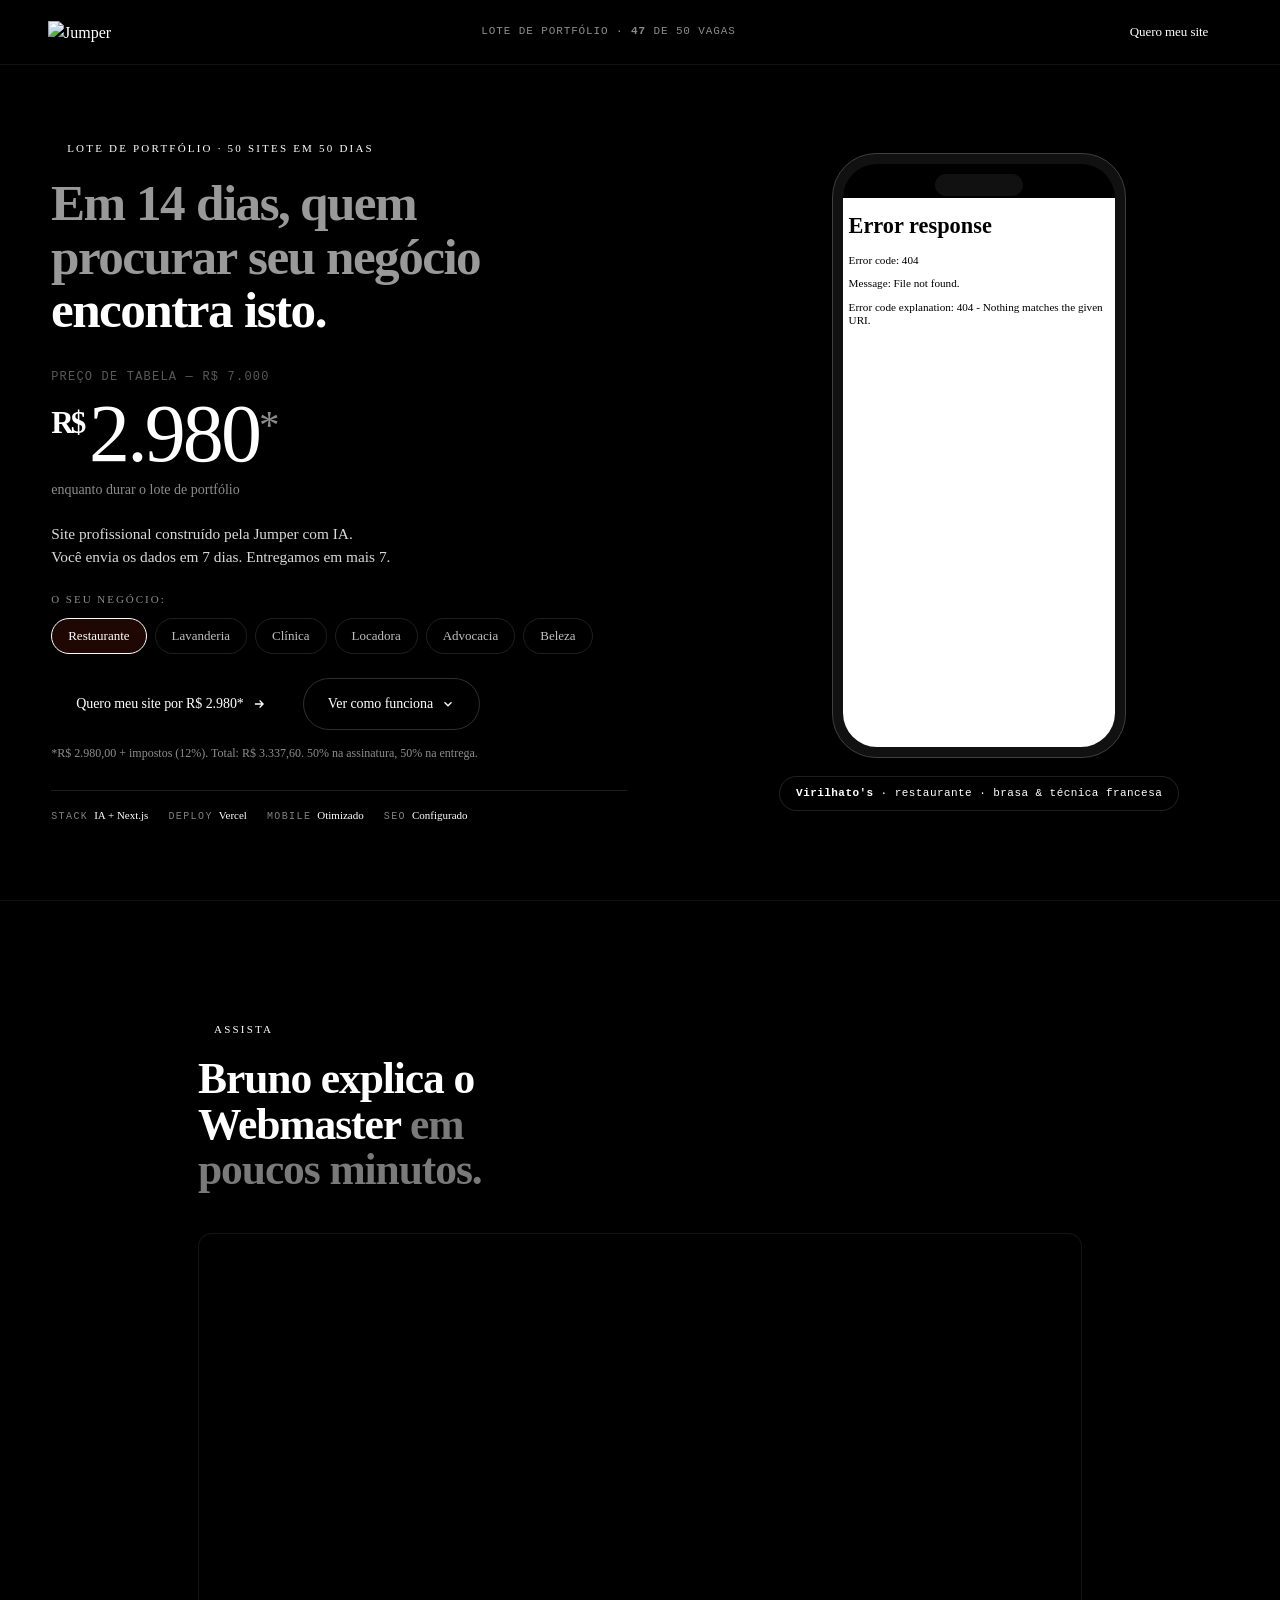
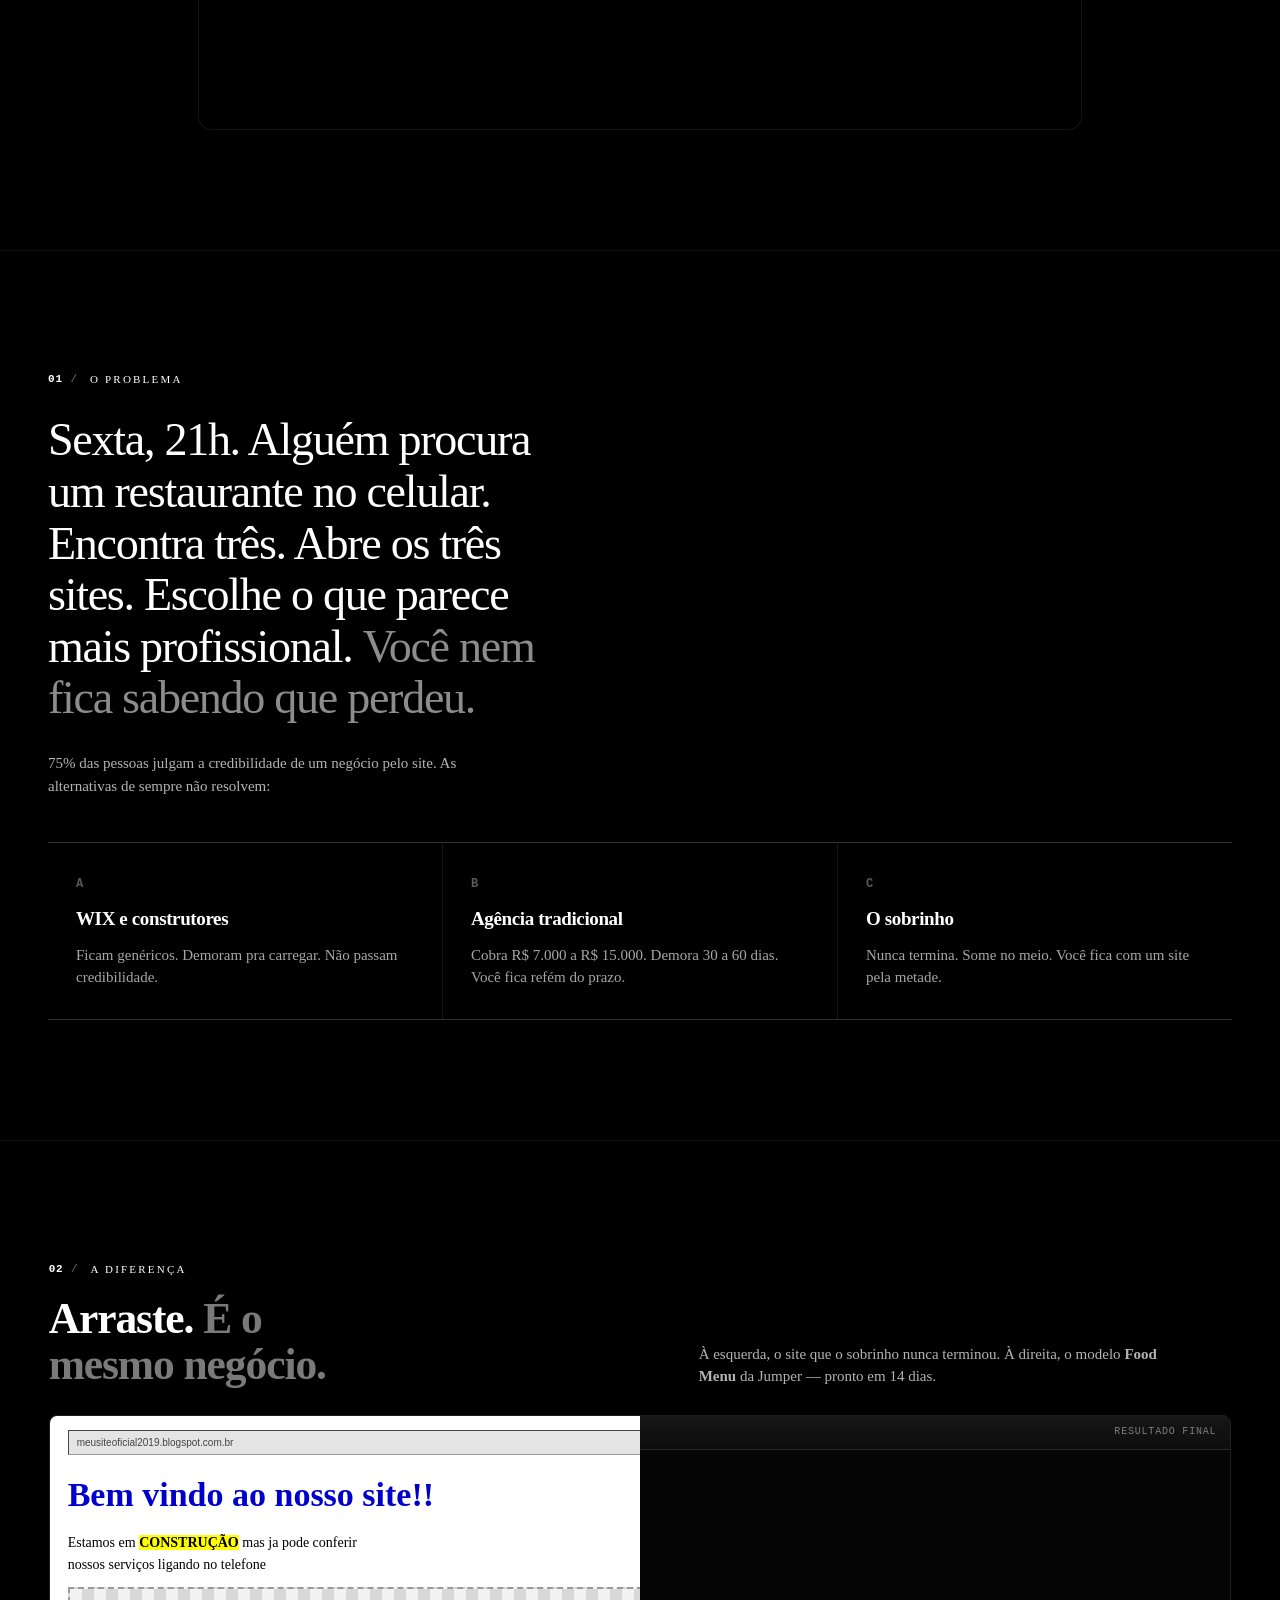
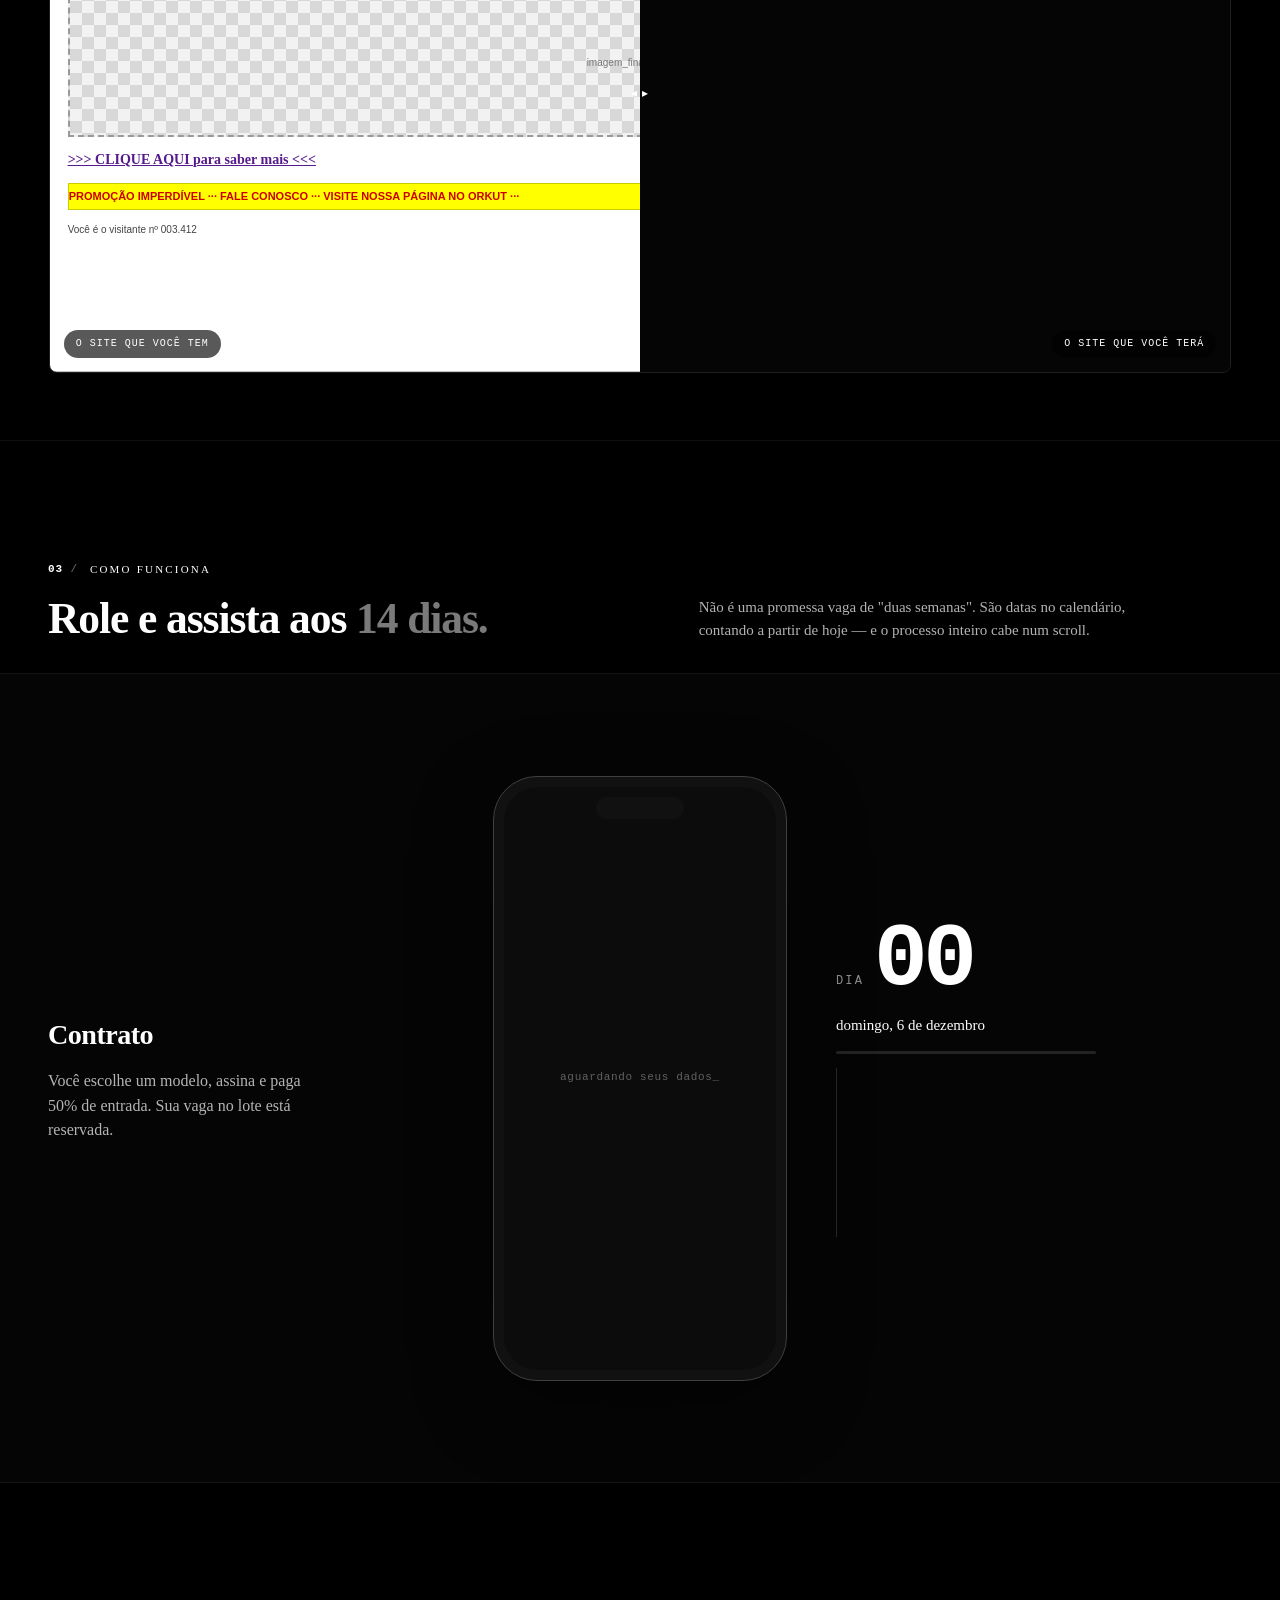
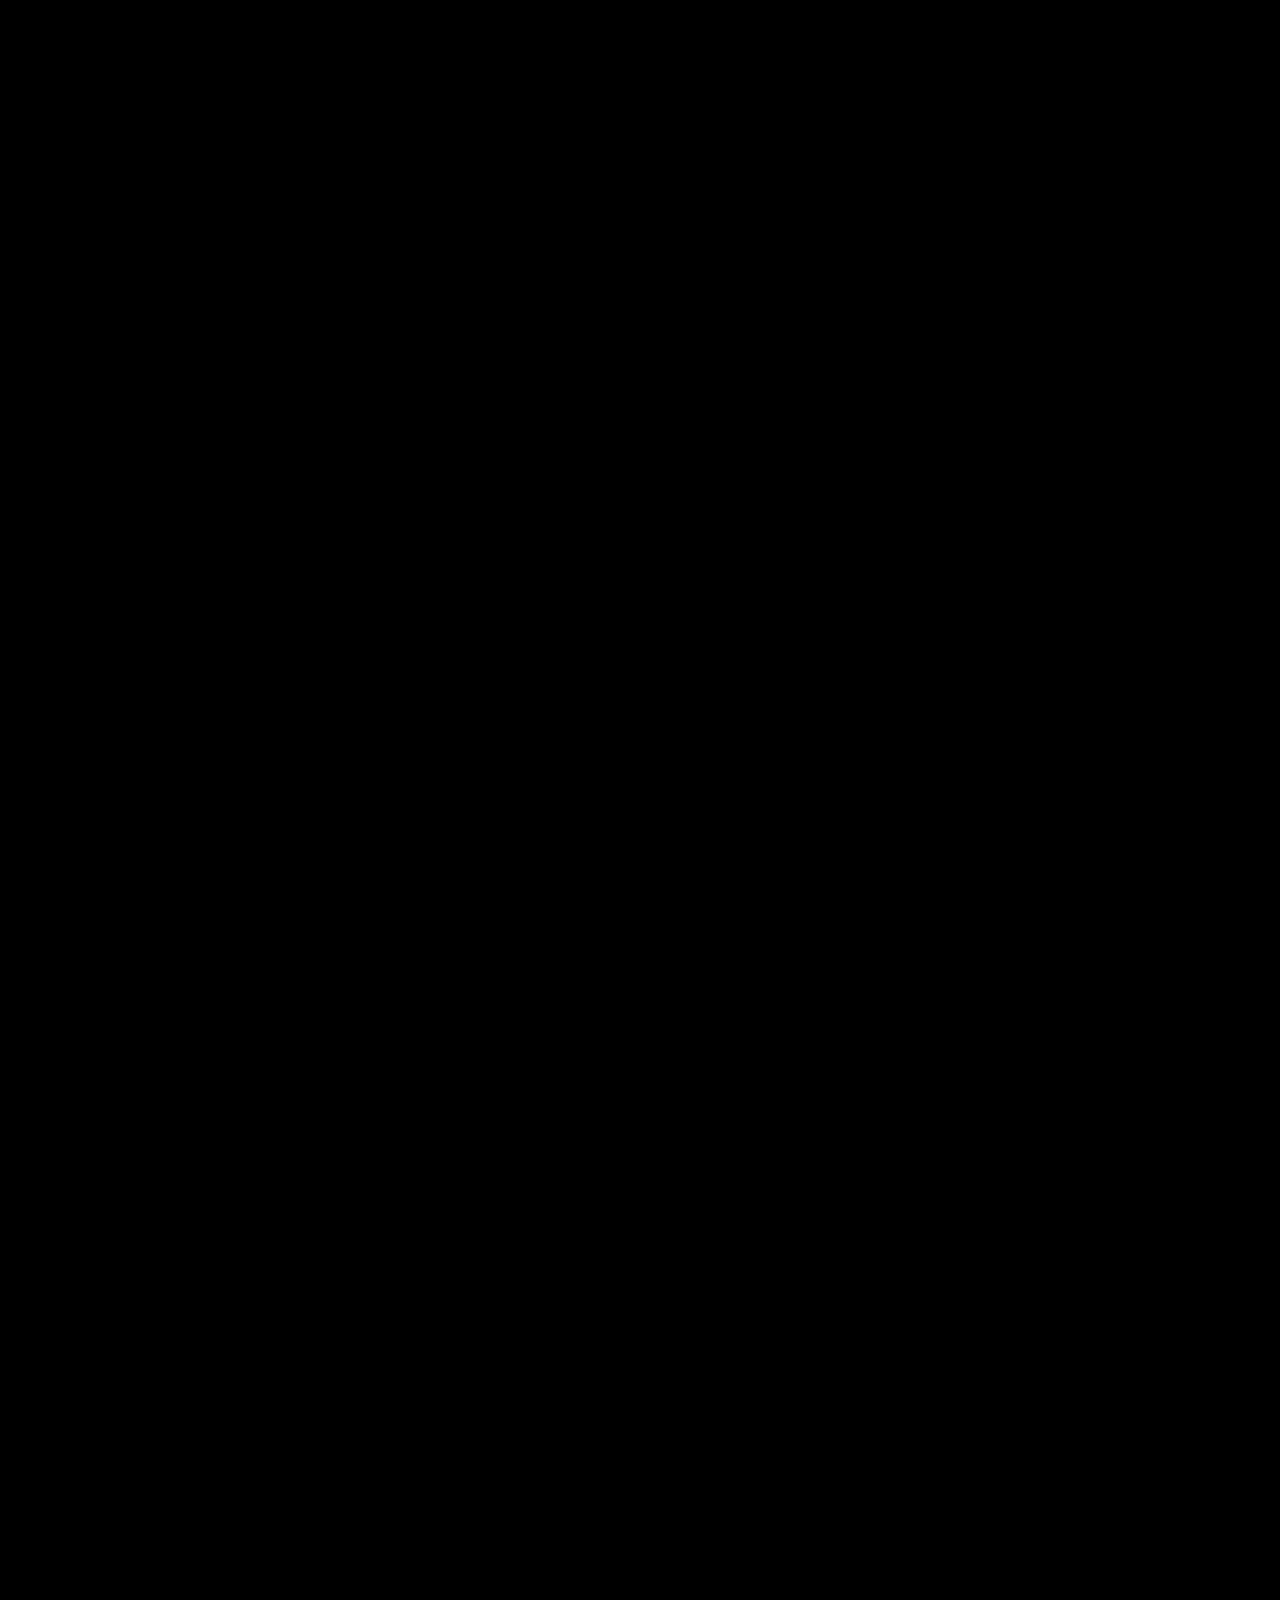
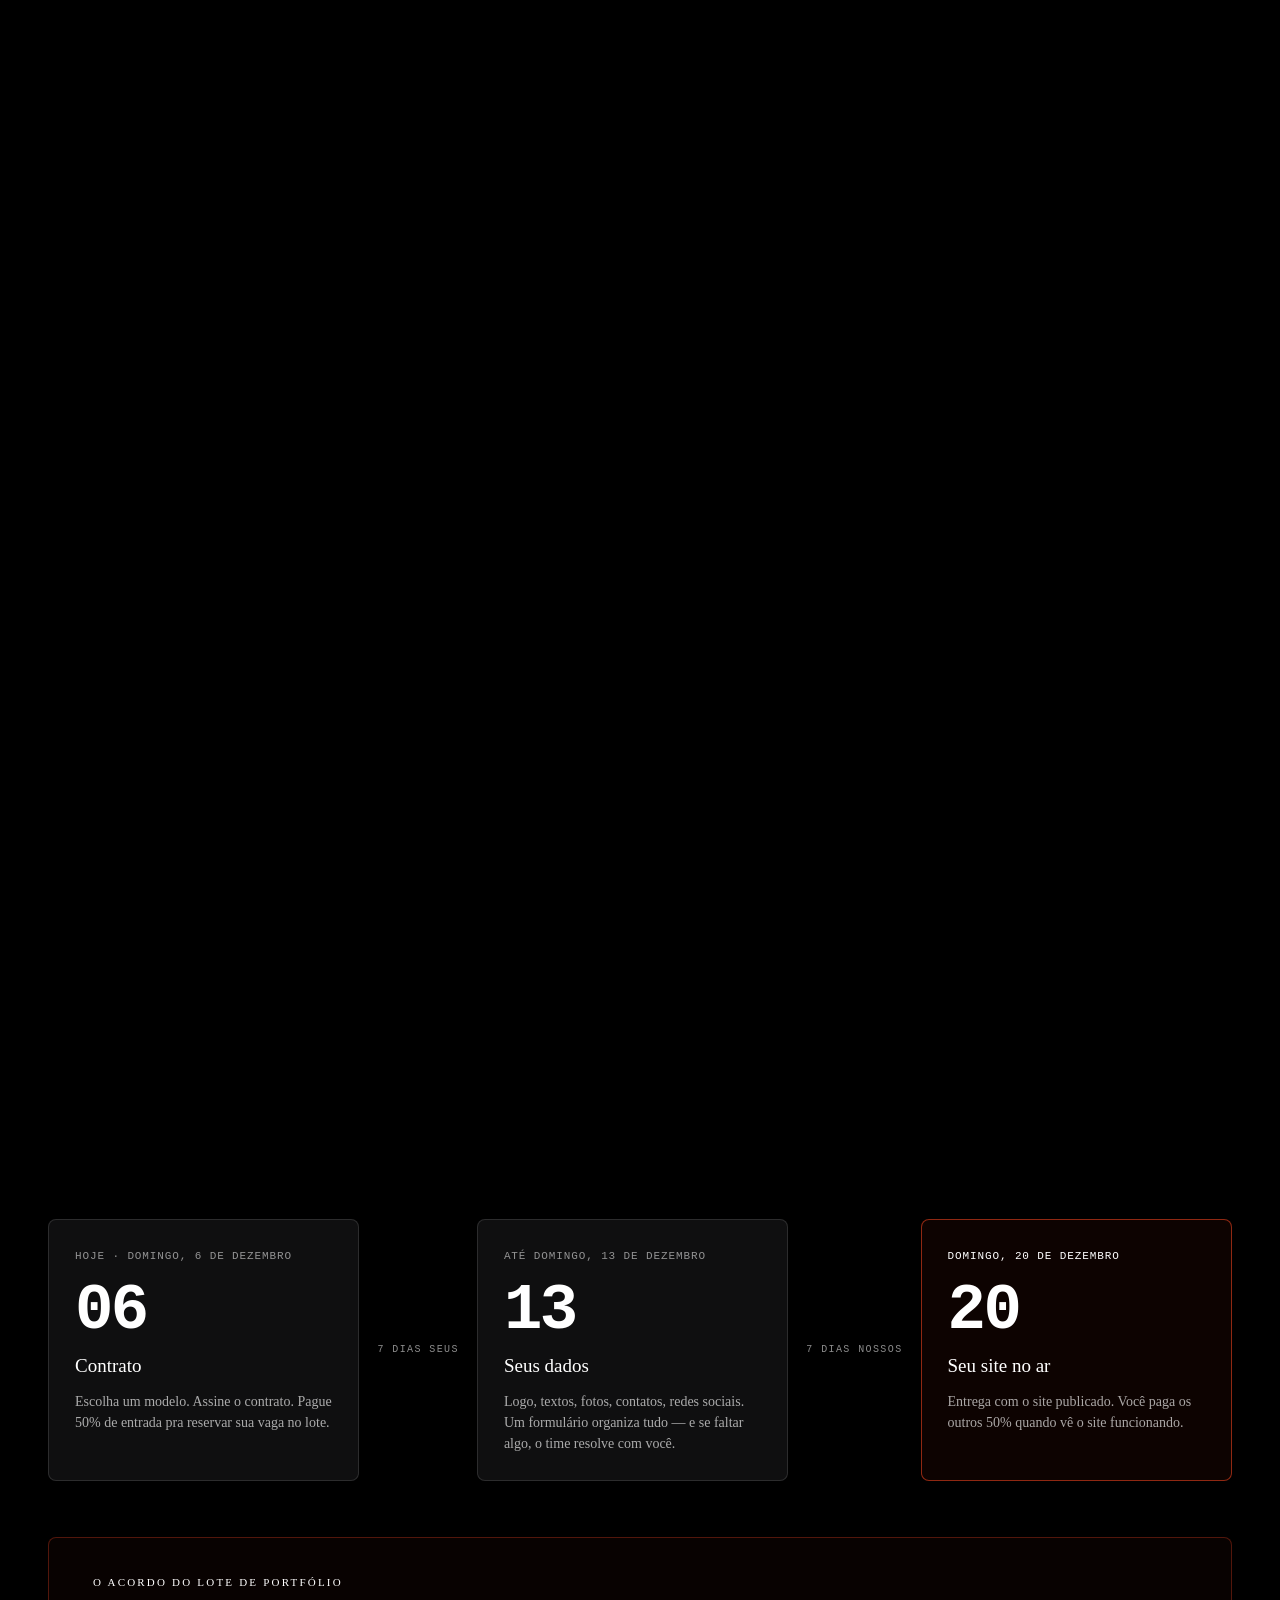
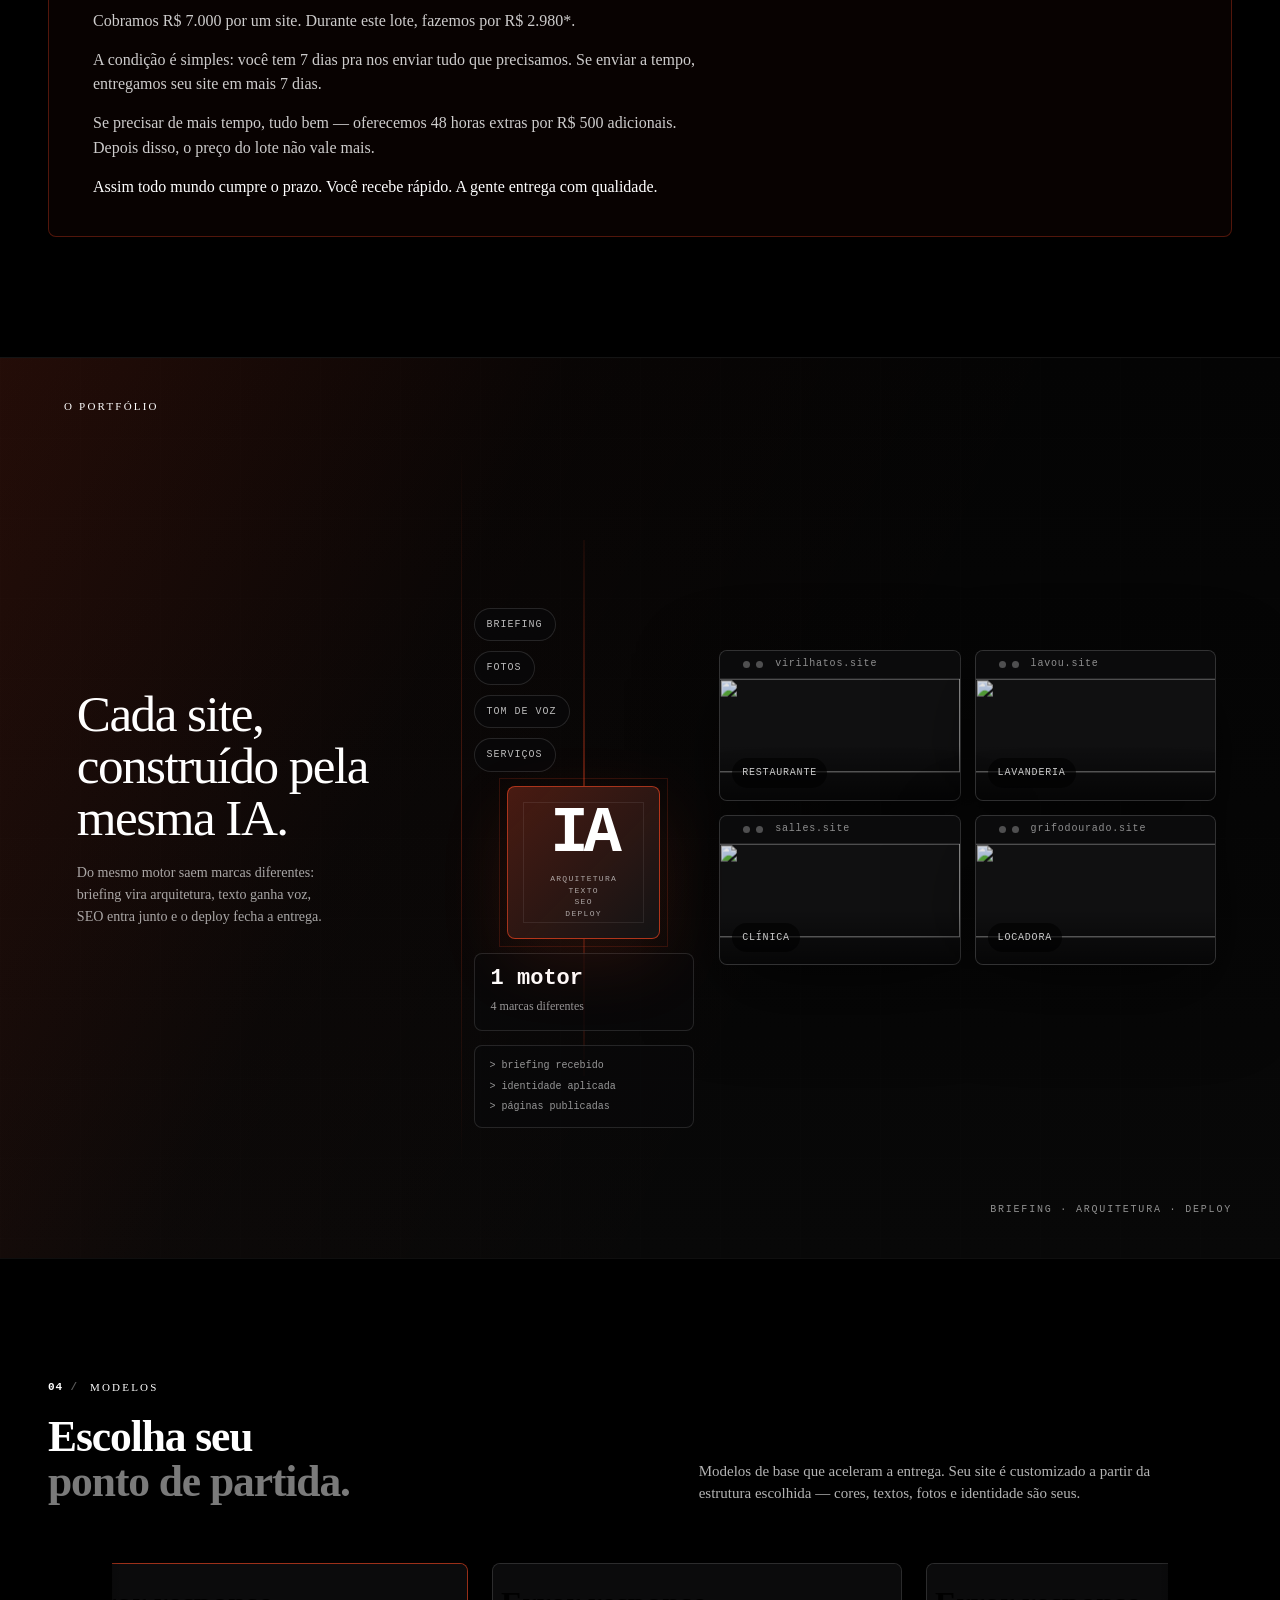
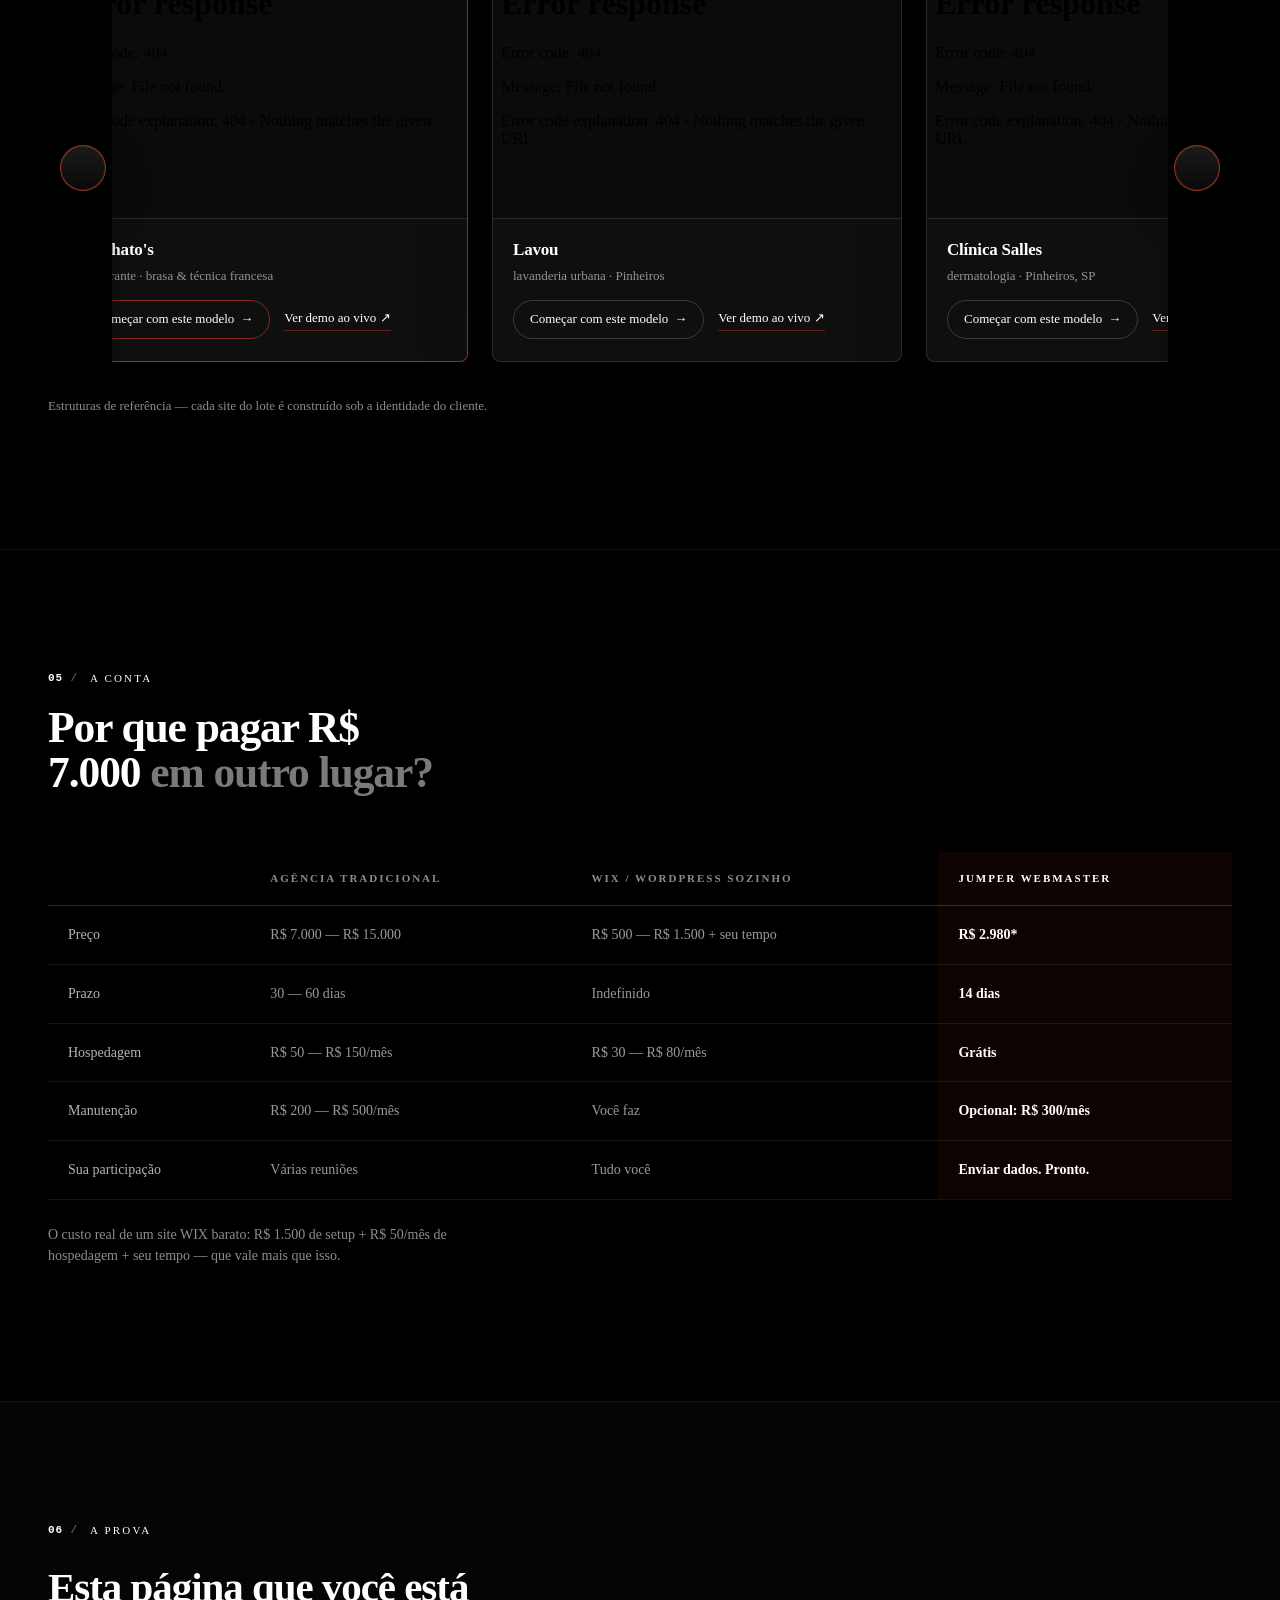
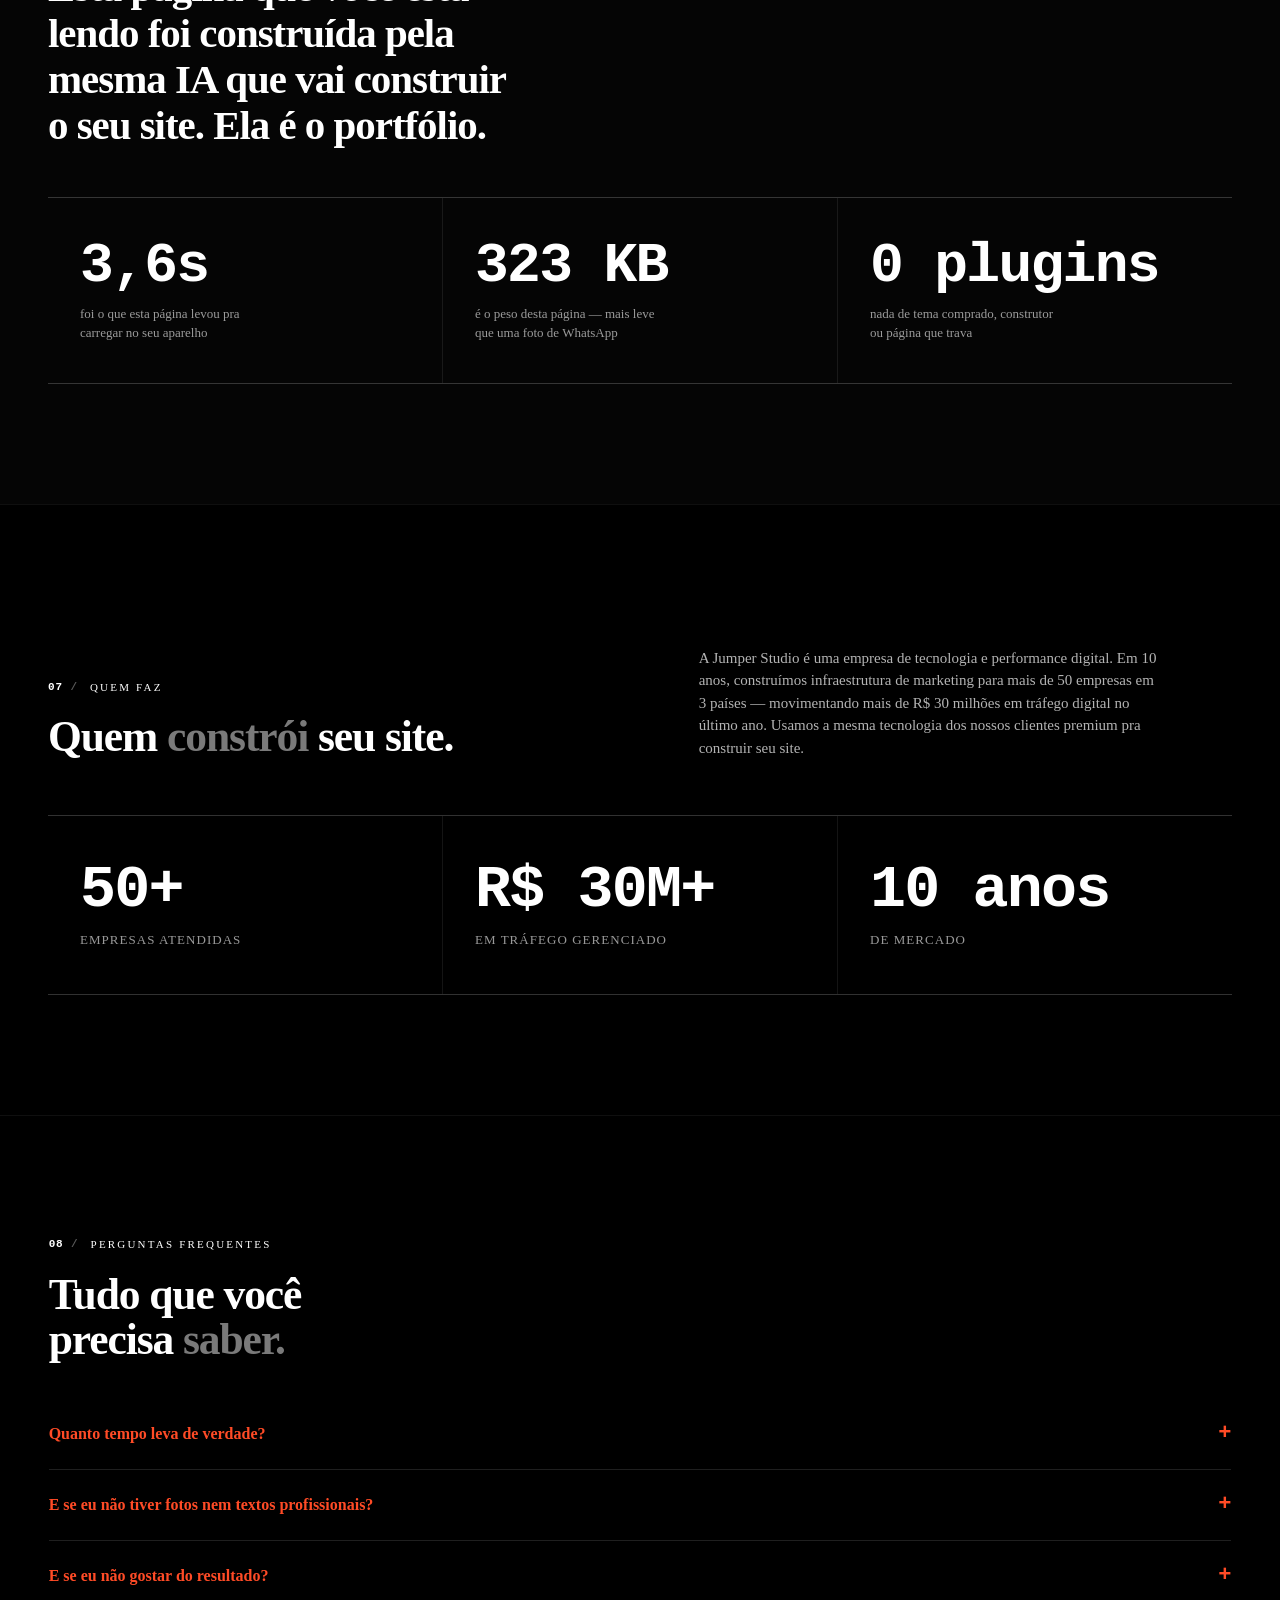
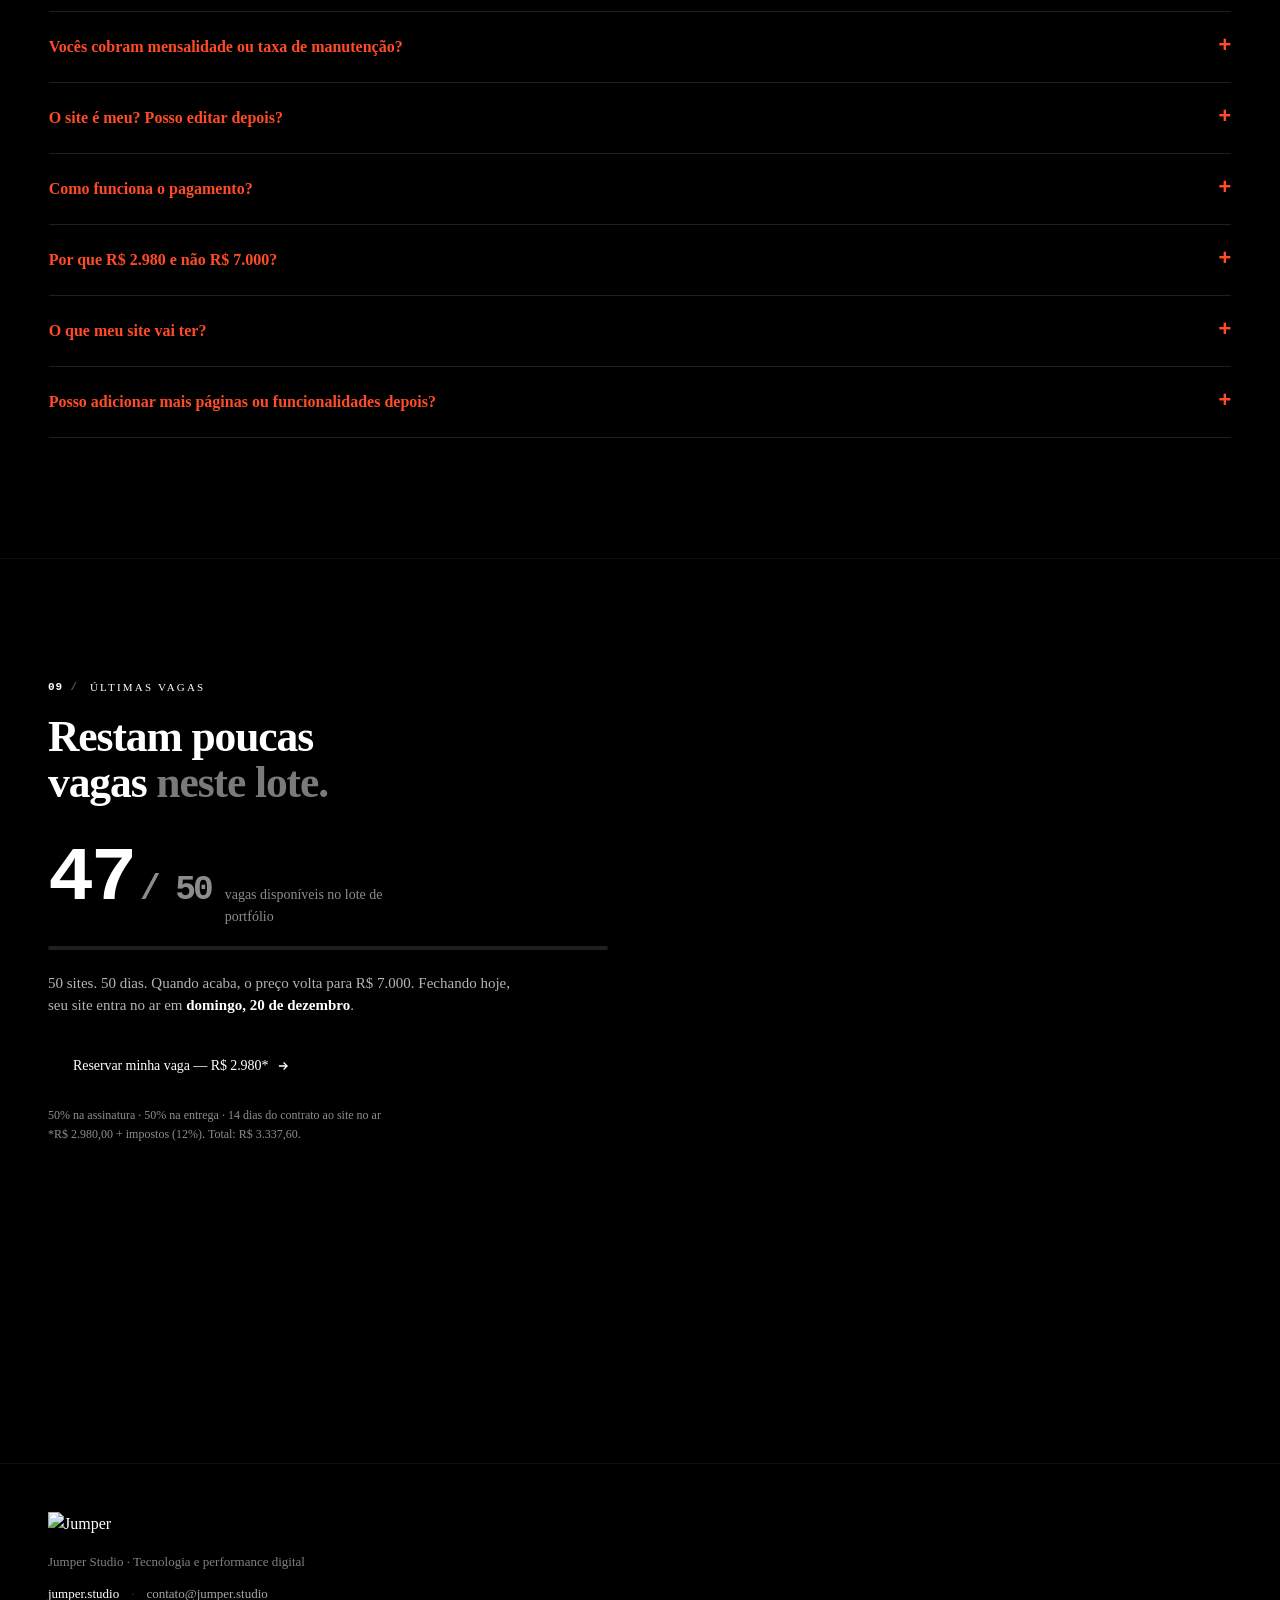
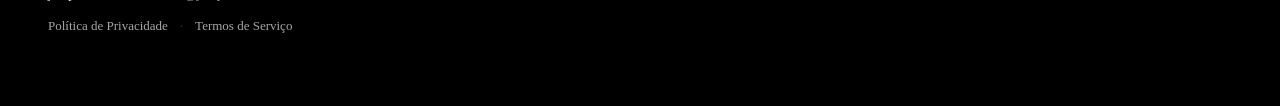
==== commit 2e08e28e: "Aponta links internos para a raiz (site canônico agora é jumper.studio) Co-Authored-By: Claude Fable" ====
--- a/webmaster/index.html
+++ b/webmaster/index.html
@@ -89,7 +89,7 @@
 <!-- ============ HEADER ============ -->
 <header class="site-header">
   <div class="wrap bar">
-    <a class="brand" href="https://www.jumper.studio/" aria-label="Ir para a página inicial da Jumper"><img src="../assets/logos/jumper-white.png" alt="Jumper"></a>
+    <a class="brand" href="https://jumper.studio/" aria-label="Ir para a página inicial da Jumper"><img src="../assets/logos/jumper-white.png" alt="Jumper"></a>
     <div class="header-lot" aria-hidden="true">
       Lote de portfólio · <b class="js-vagas">47</b> de 50 vagas
     </div>
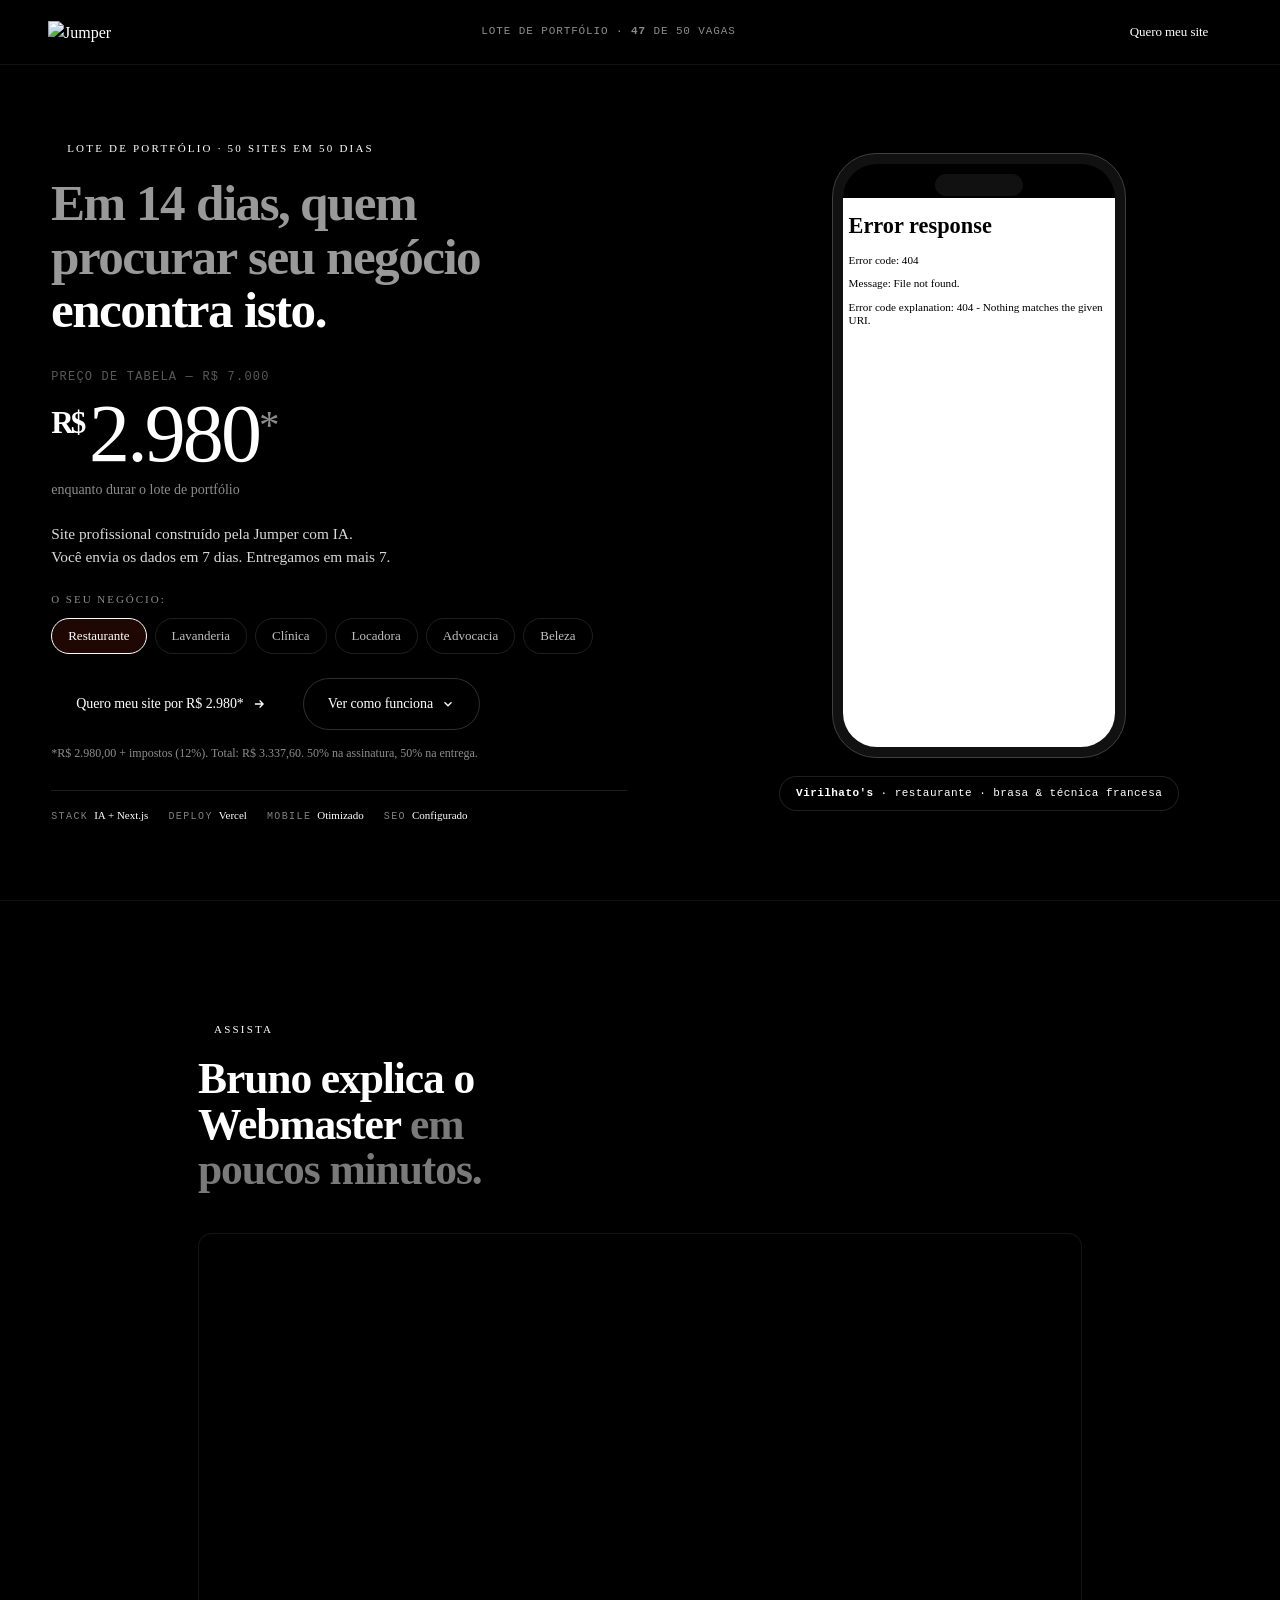
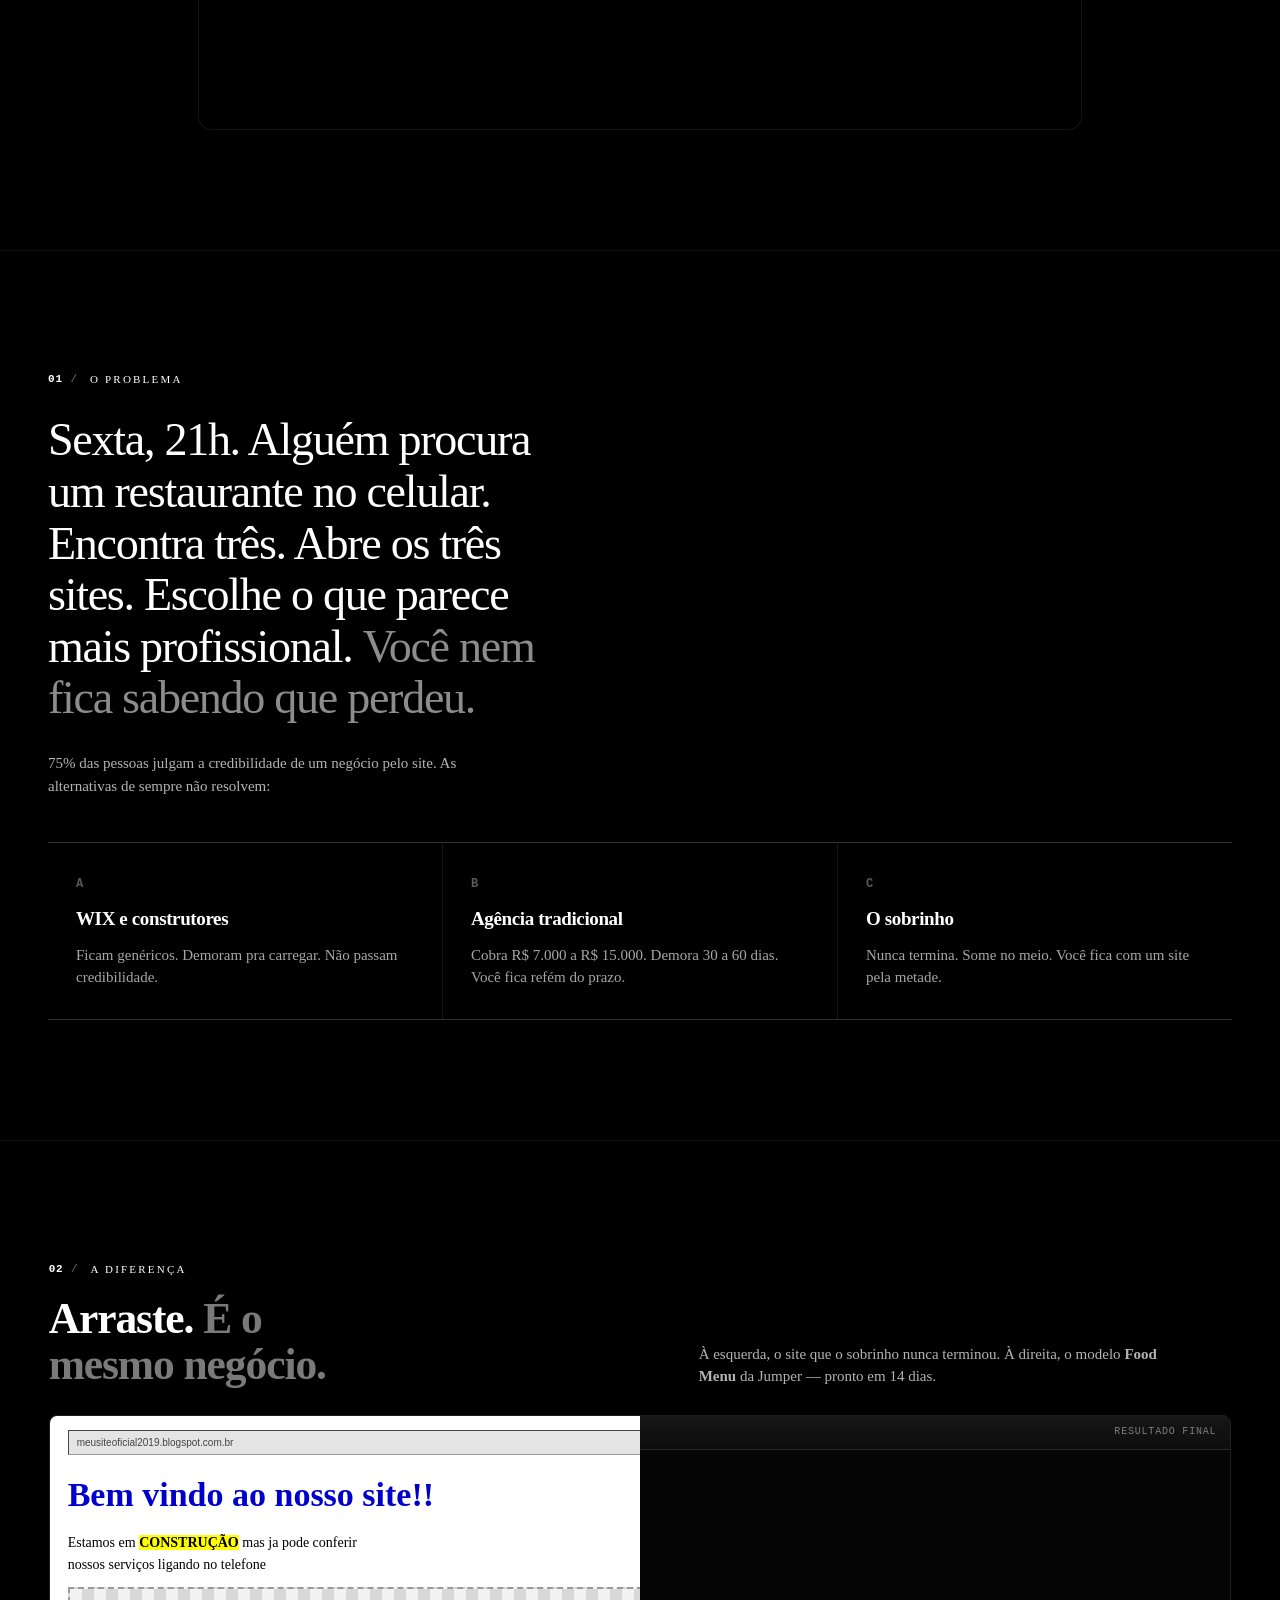
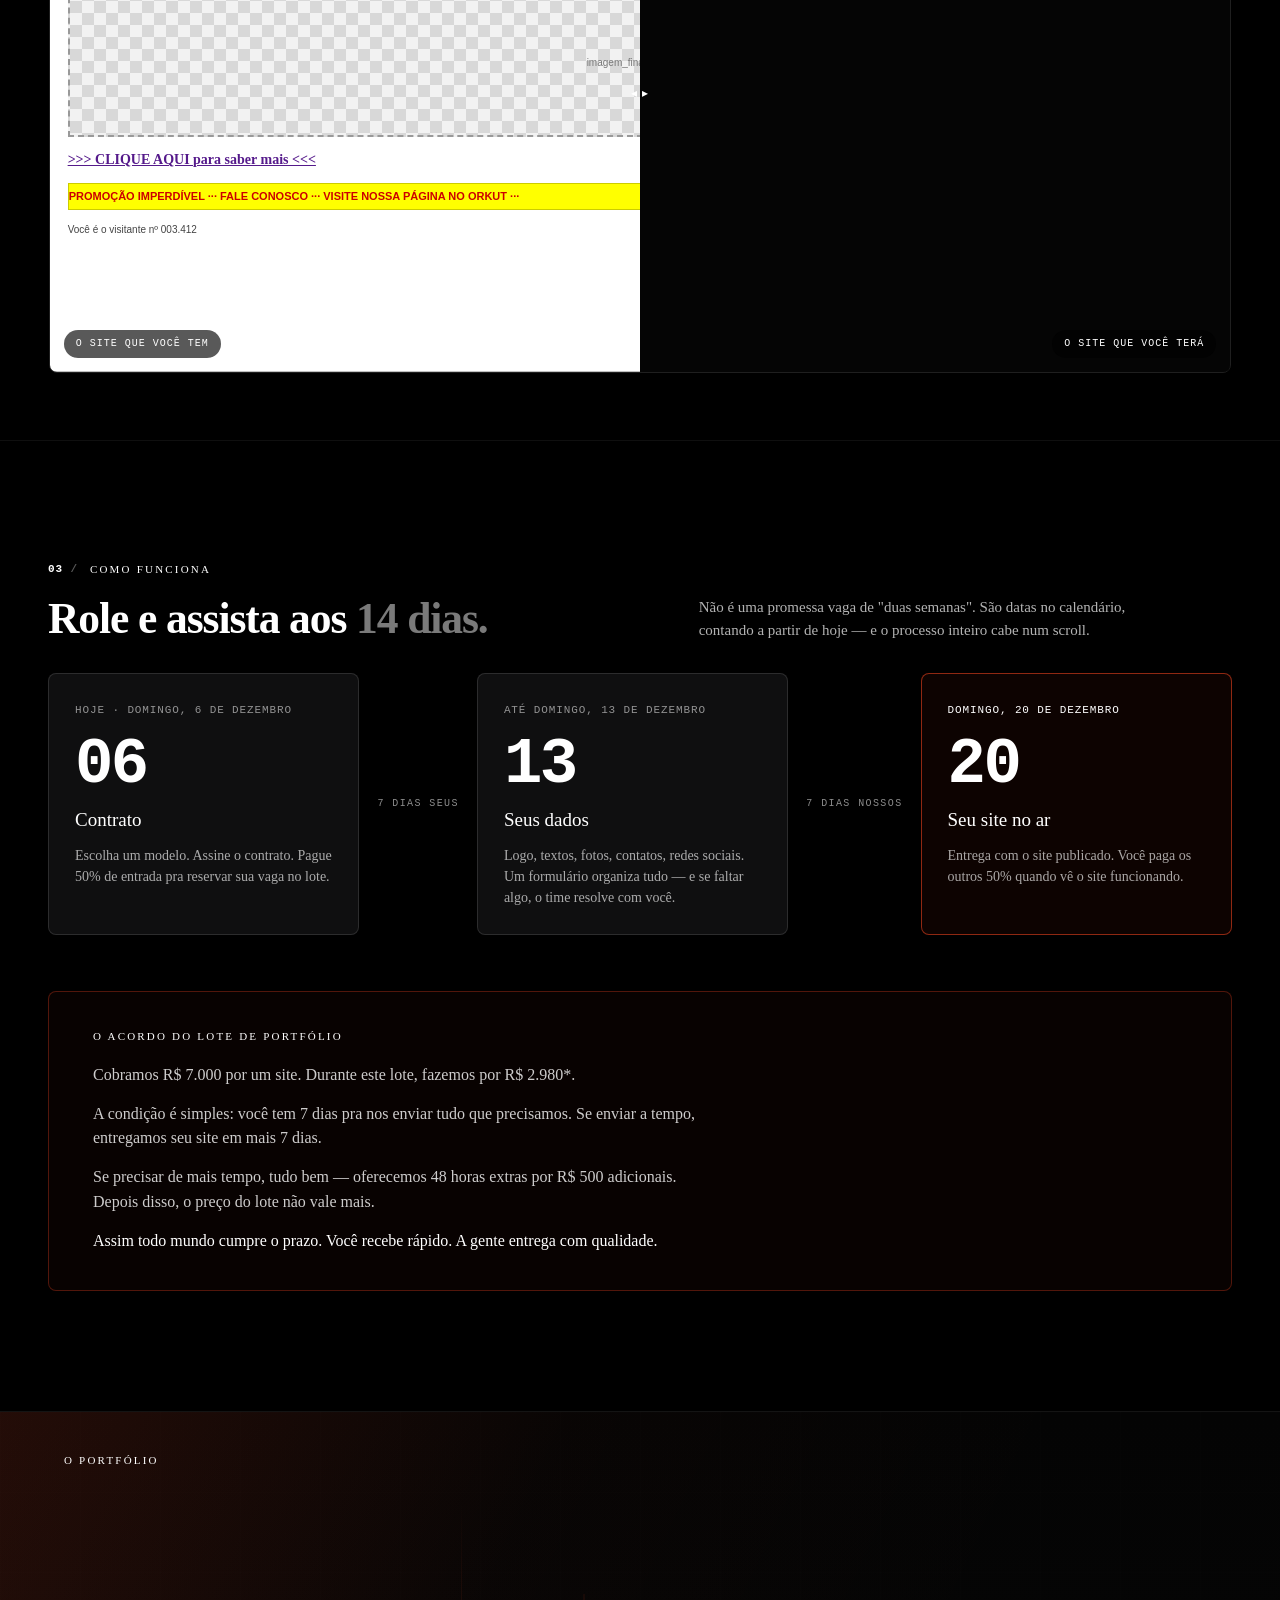
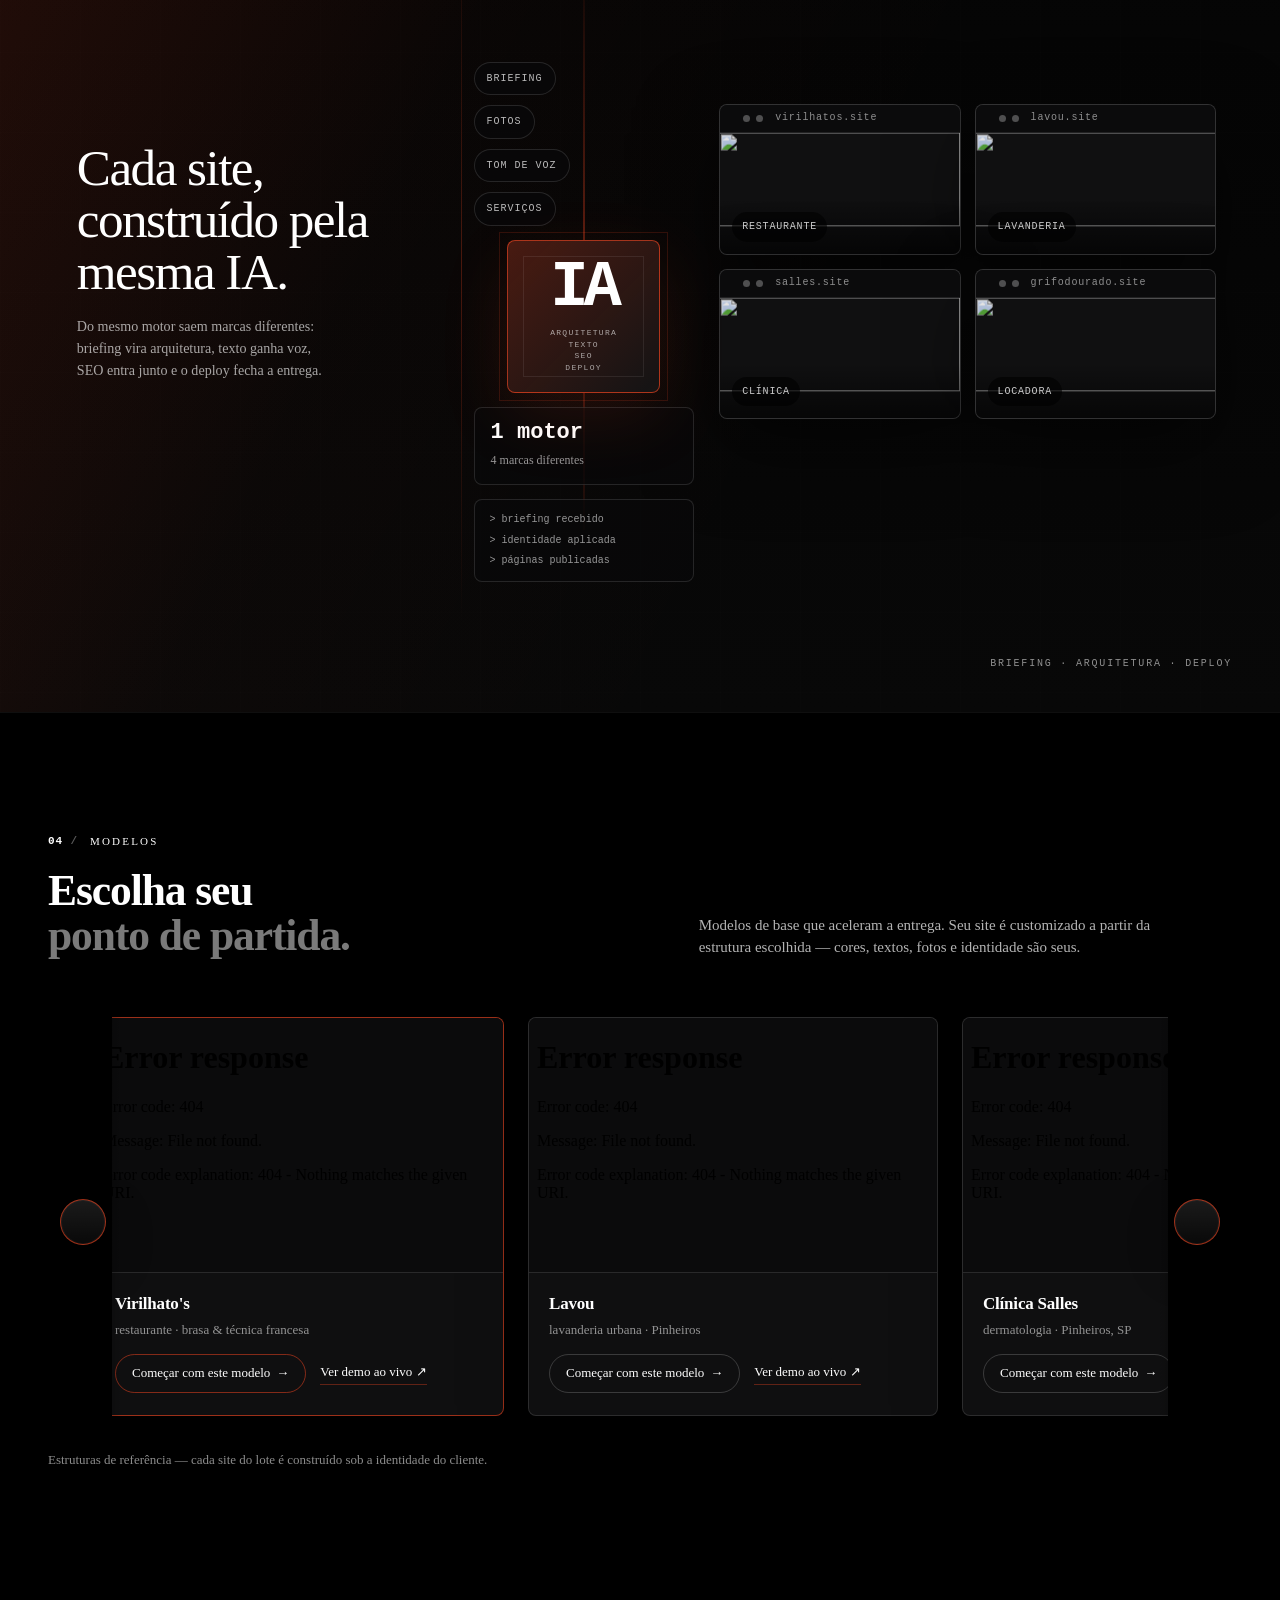
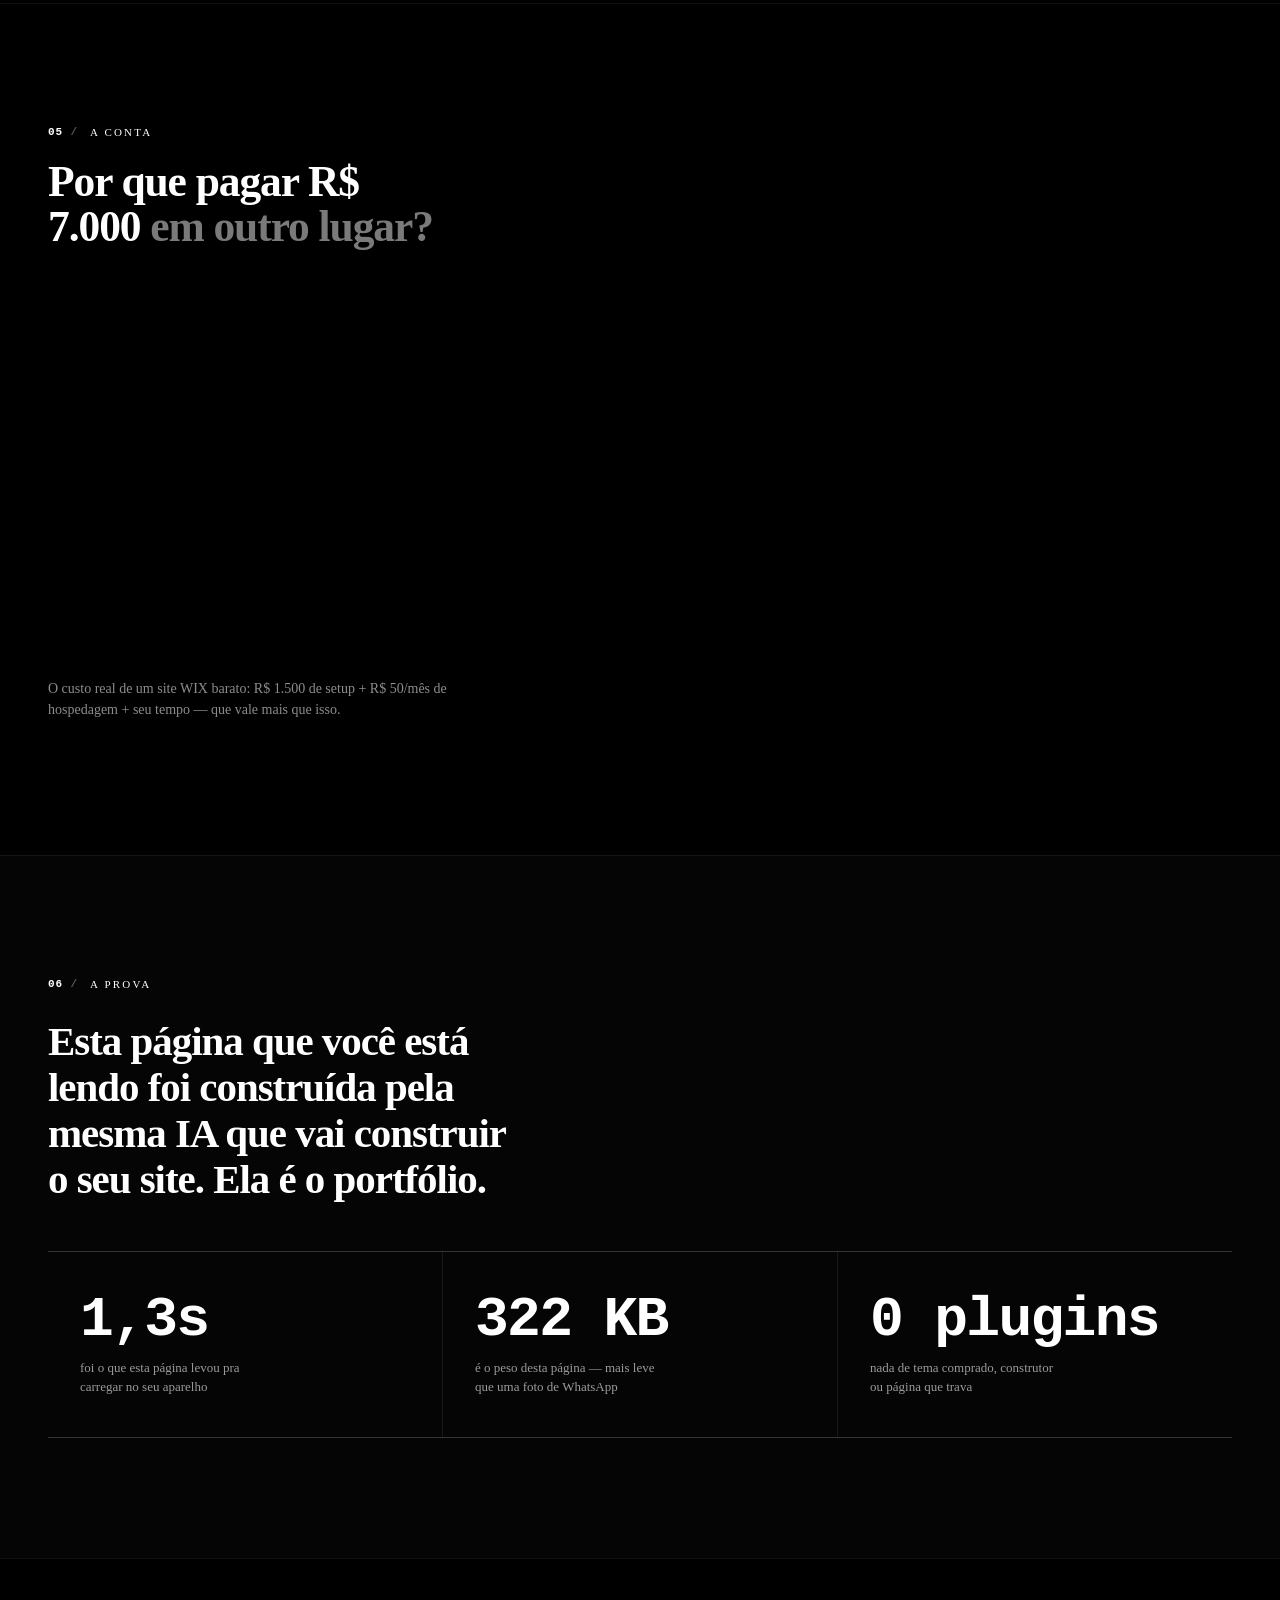
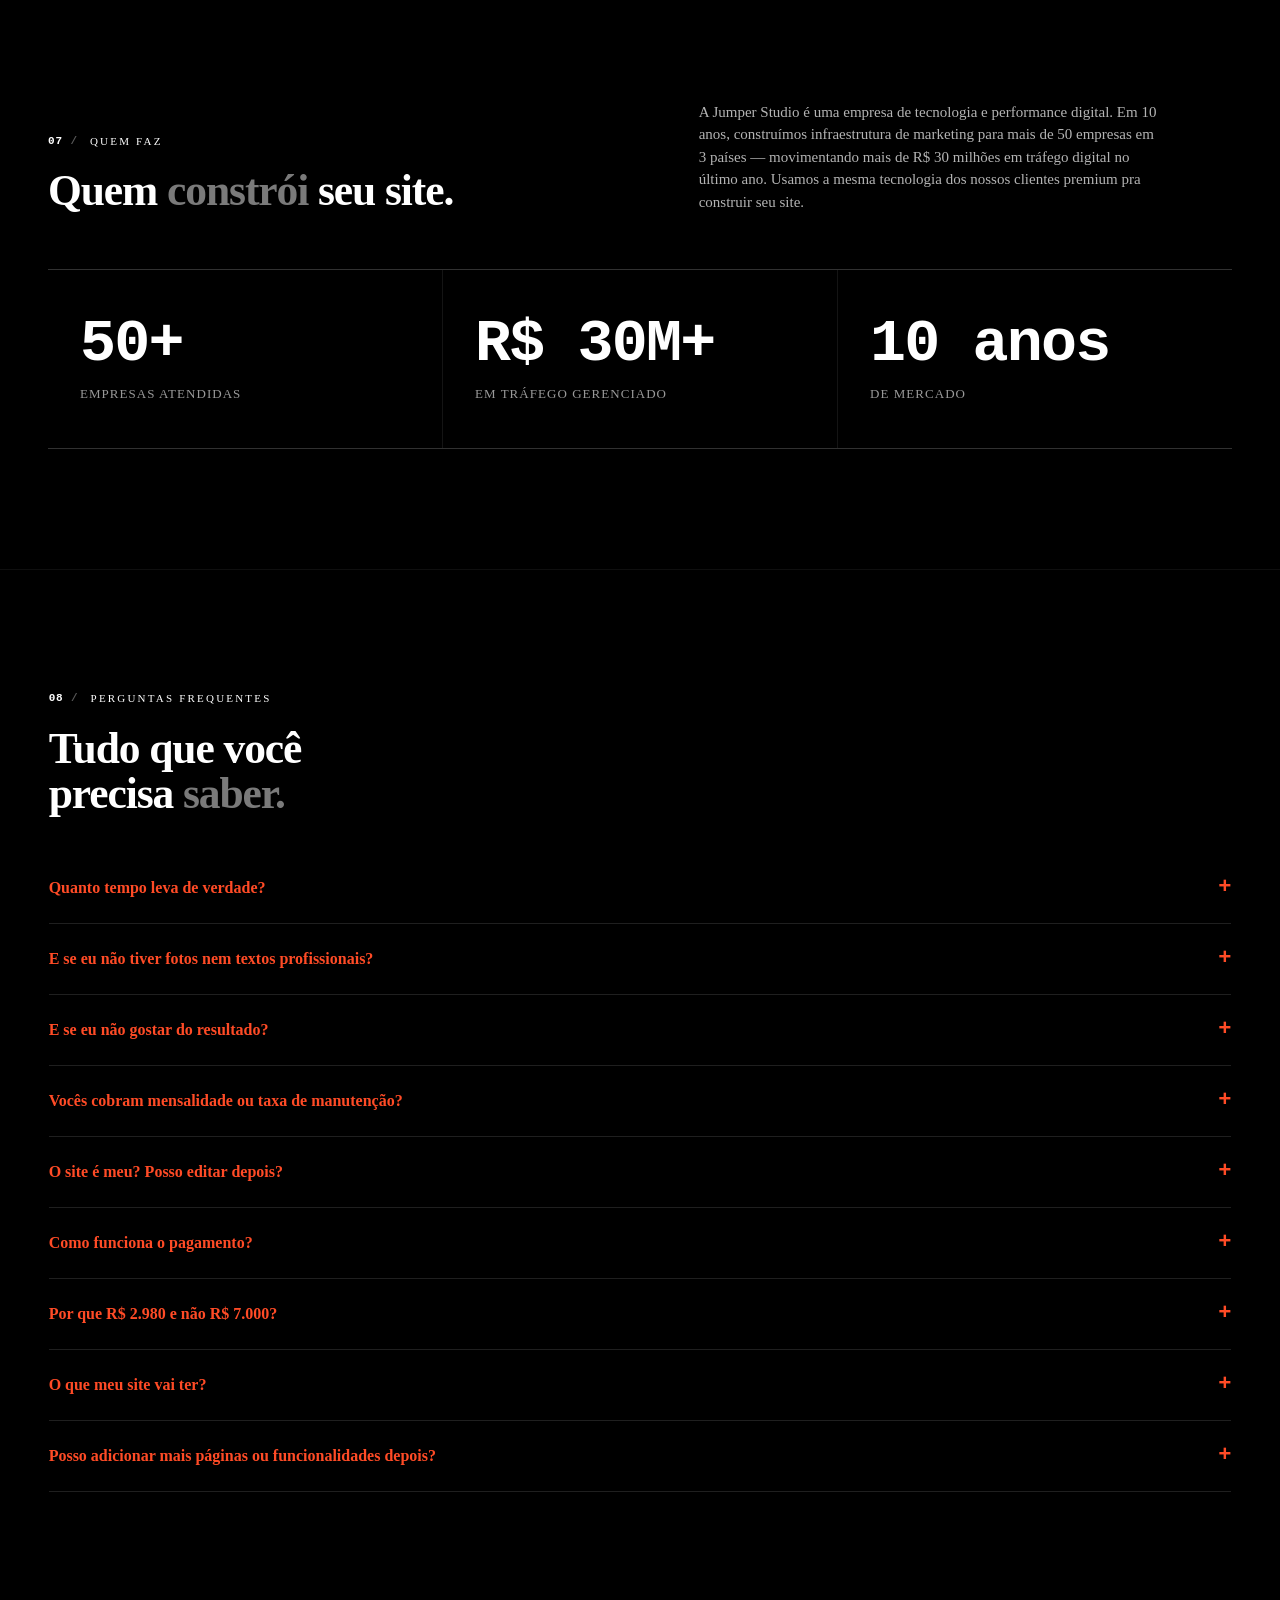
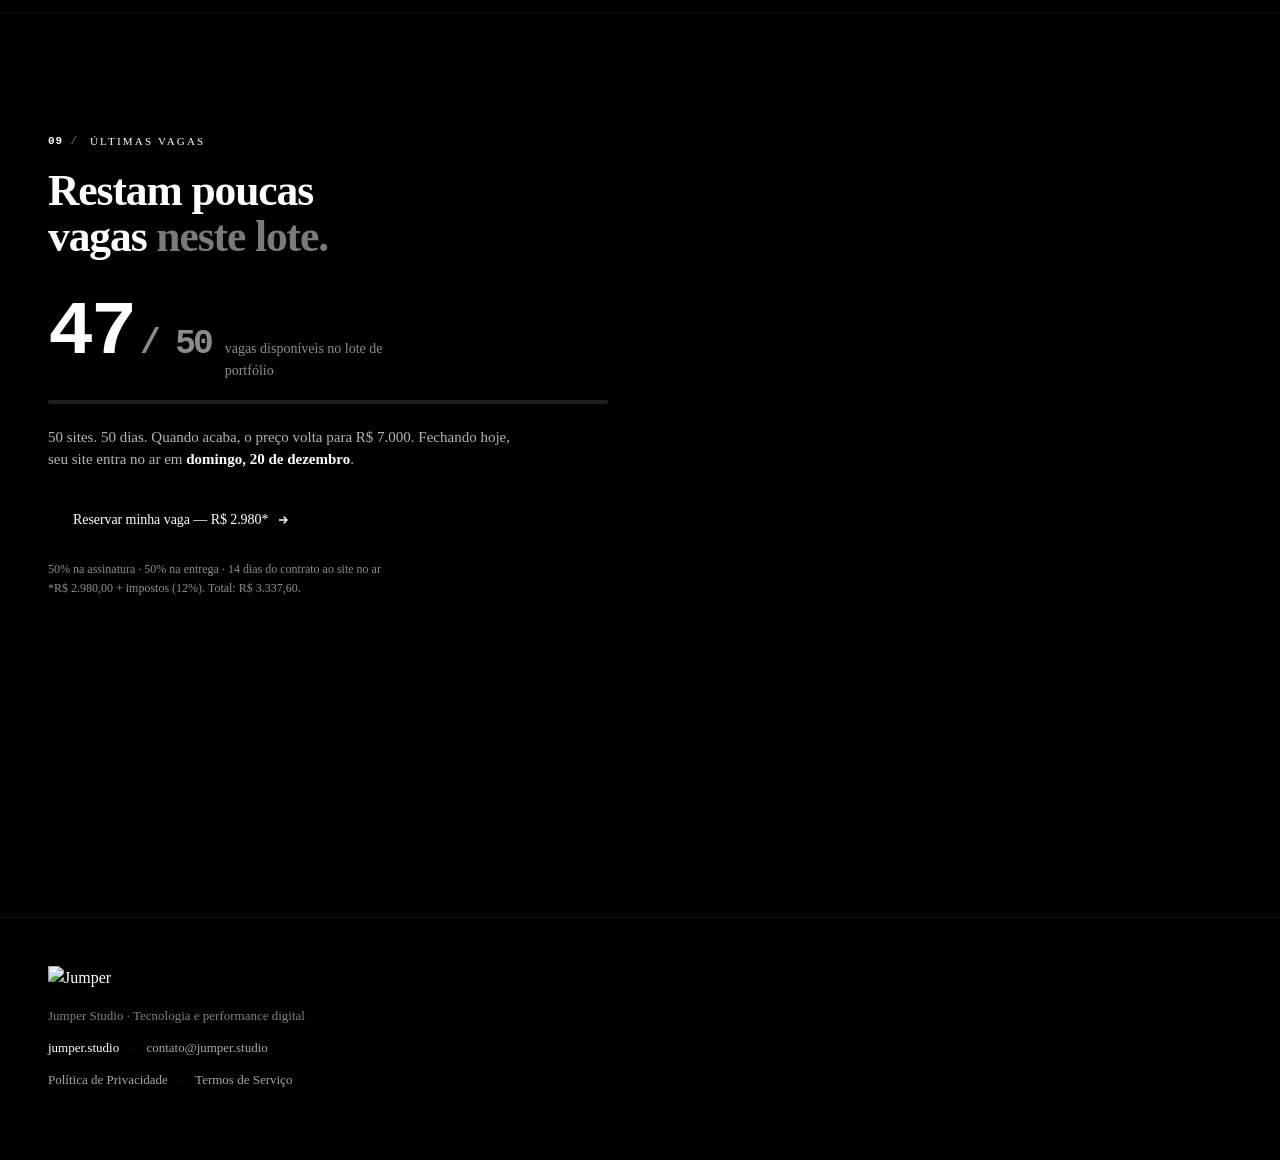
==== commit 92e9339f: "Evita cena pinada no fluxo traffic" ====
--- a/webmaster/index.html
+++ b/webmaster/index.html
@@ -89,7 +89,7 @@
 <!-- ============ HEADER ============ -->
 <header class="site-header">
   <div class="wrap bar">
-    <a class="brand" href="https://jumper.studio/" aria-label="Ir para a página inicial da Jumper"><img src="../assets/logos/jumper-white.png" alt="Jumper"></a>
+    <a class="brand" href="https://www.jumper.studio/" aria-label="Ir para a página inicial da Jumper"><img src="../assets/logos/jumper-white.png" alt="Jumper"></a>
     <div class="header-lot" aria-hidden="true">
       Lote de portfólio · <b class="js-vagas">47</b> de 50 vagas
     </div>
@@ -829,7 +829,7 @@
 <script src="../js/vendor/gsap.min.js"></script>
 <script src="../js/vendor/ScrollTrigger.min.js"></script>
 <script src="../js/vendor/lenis.min.js"></script>
-<script src="/webmaster/js/webmaster.js?v=94"></script>
+<script src="/webmaster/js/webmaster.js?v=95"></script>
 
 </body>
 </html>
--- a/webmaster/css/webmaster.css
+++ b/webmaster/css/webmaster.css
@@ -2048,7 +2048,13 @@
 .build-pin { display: none; }
 
 @media (min-width: 900px) {
+  /* A cena depende do GSAP para alternar etapas que ocupam a mesma posição.
+     Mantemos o calendário estático como fallback até a timeline estar ativa
+     (inclusive para prefers-reduced-motion e falha no carregamento do JS). */
   .build-pin {
+    display: none;
+  }
+  body.has-build .build-pin {
     display: block;
     width: 100vw;
     height: 90vh;
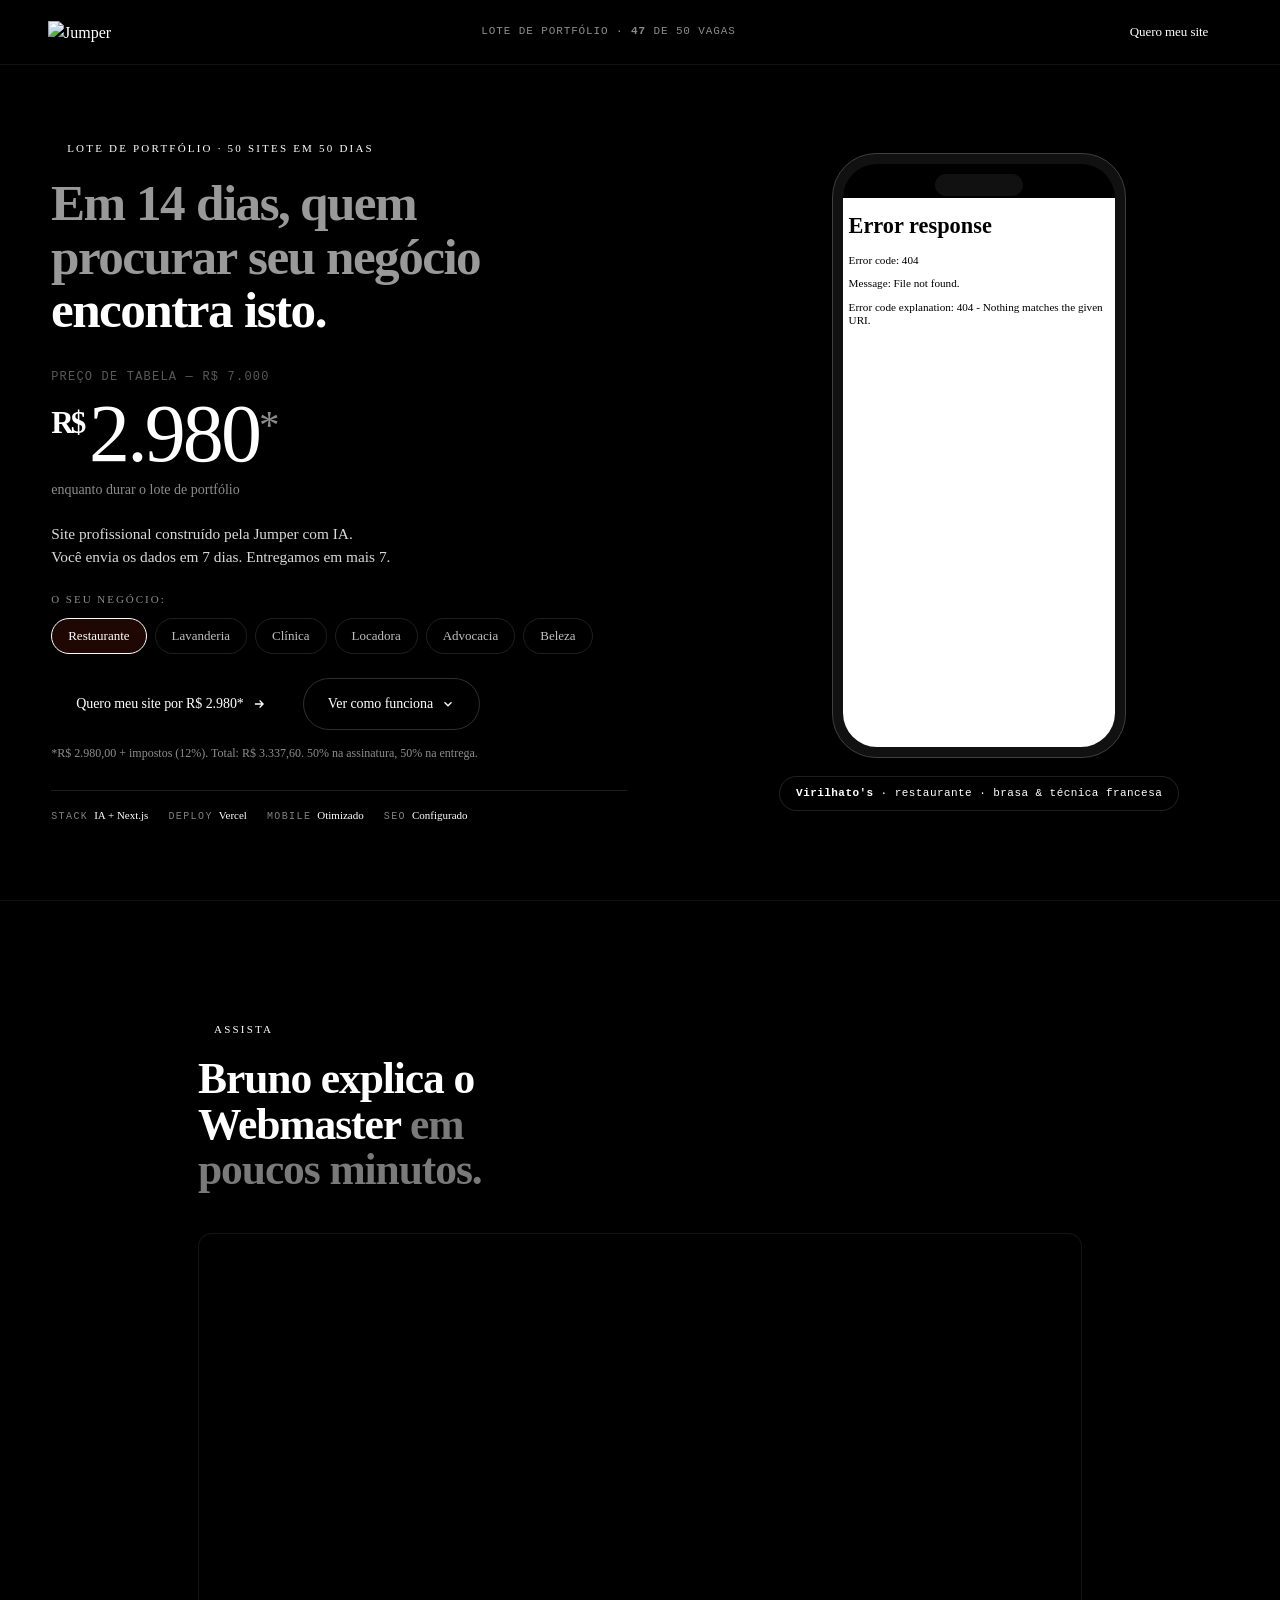
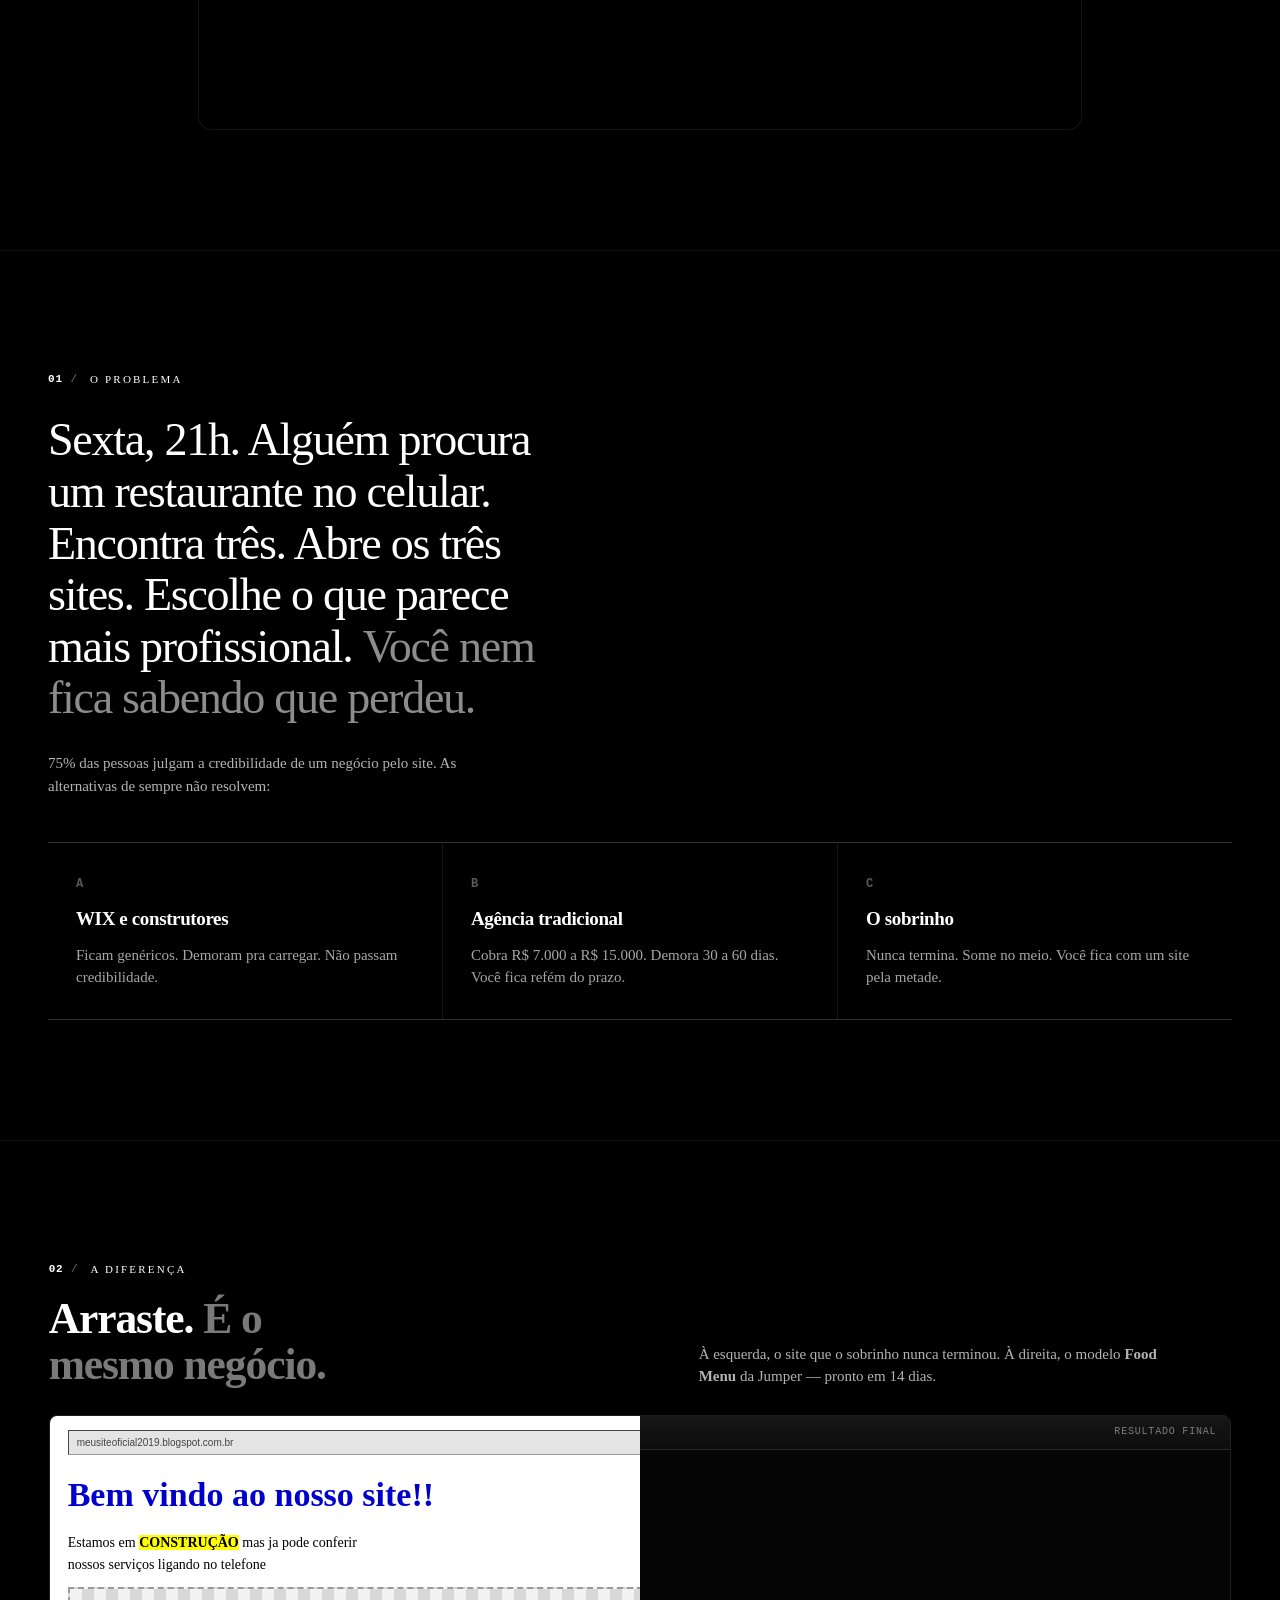
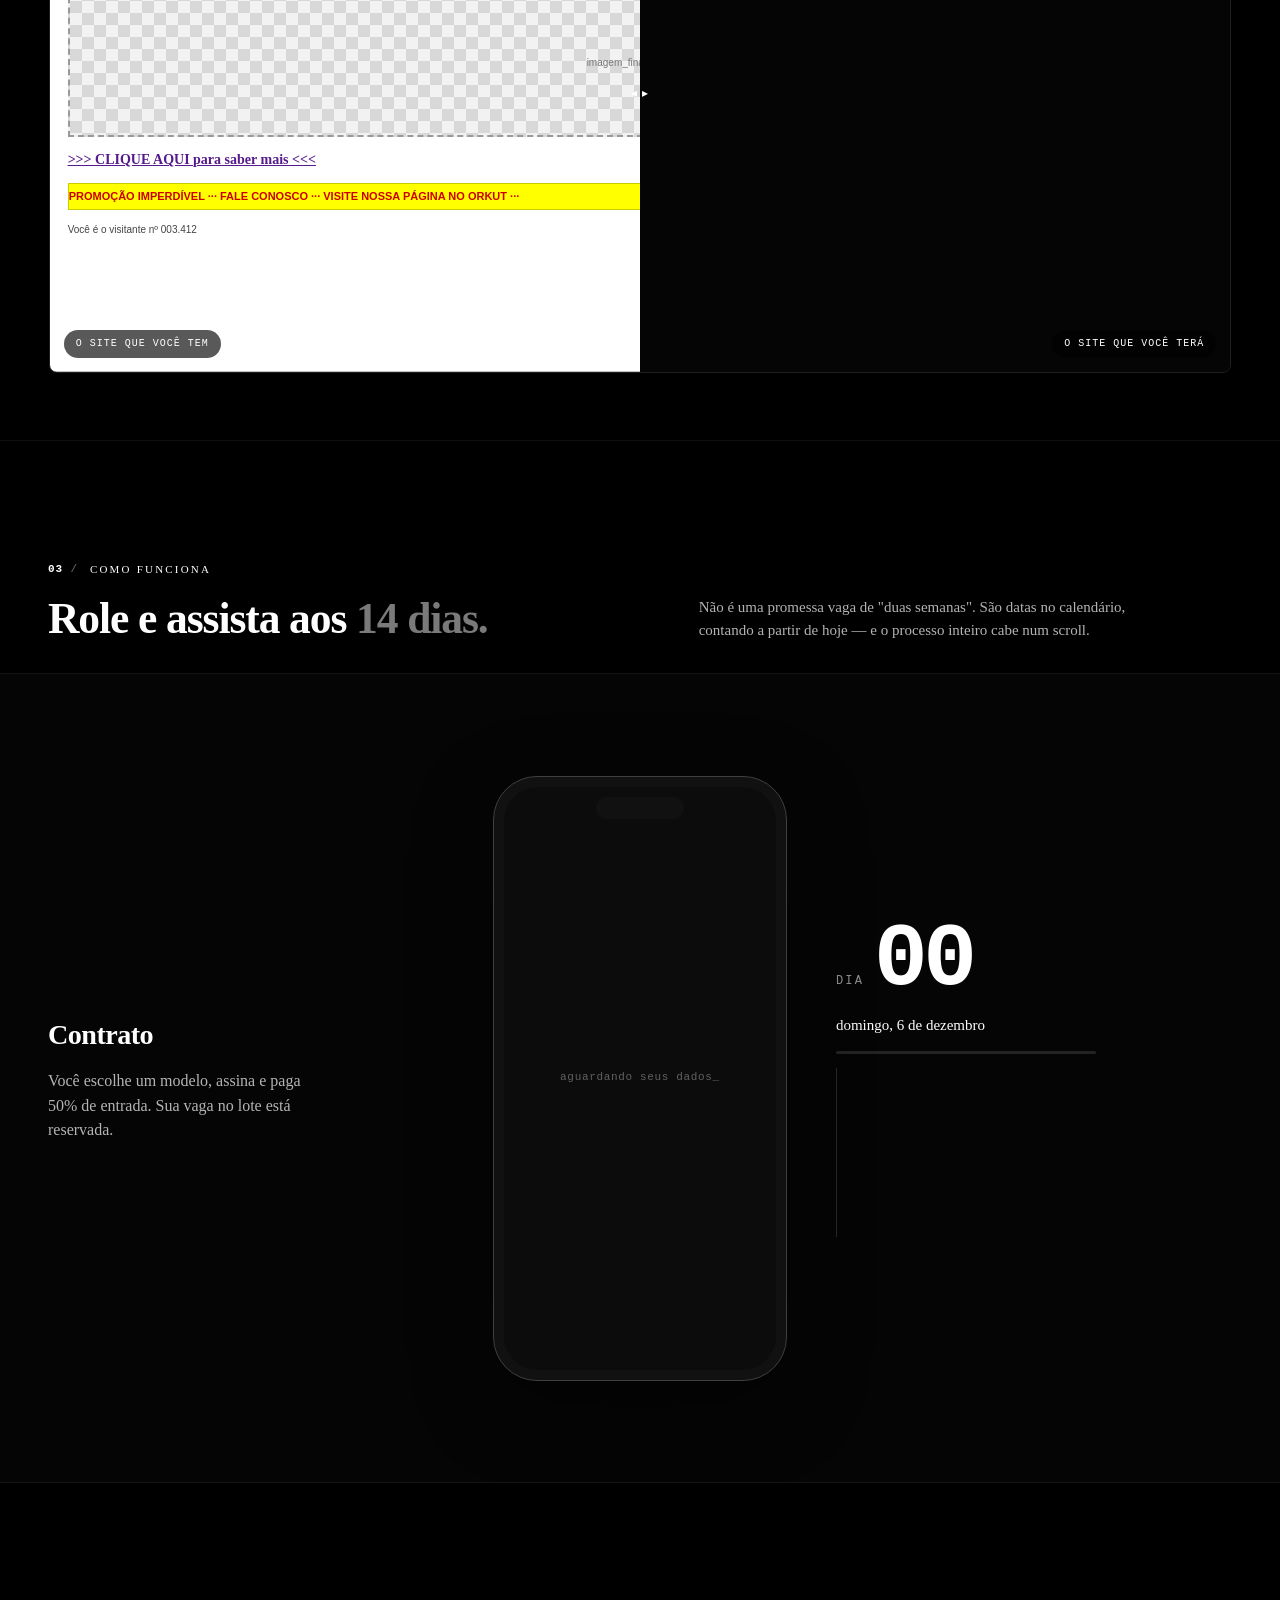
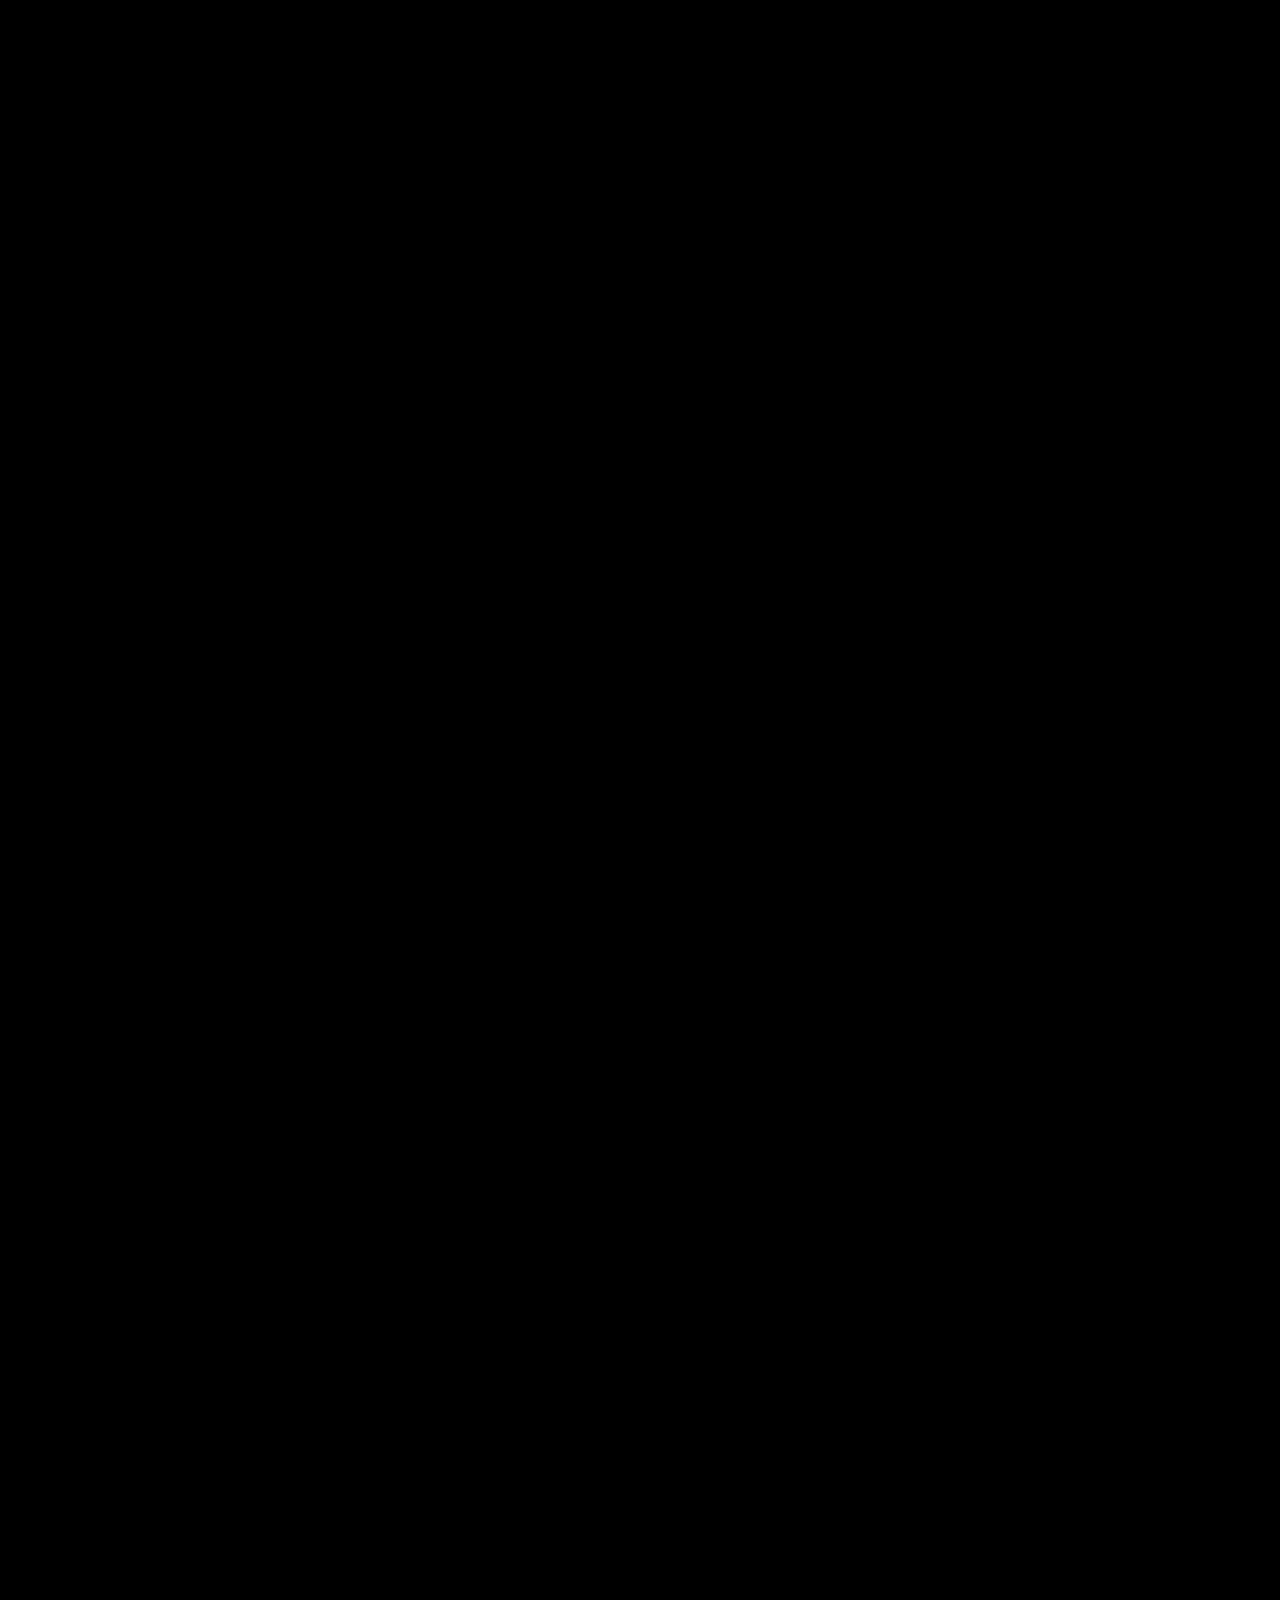
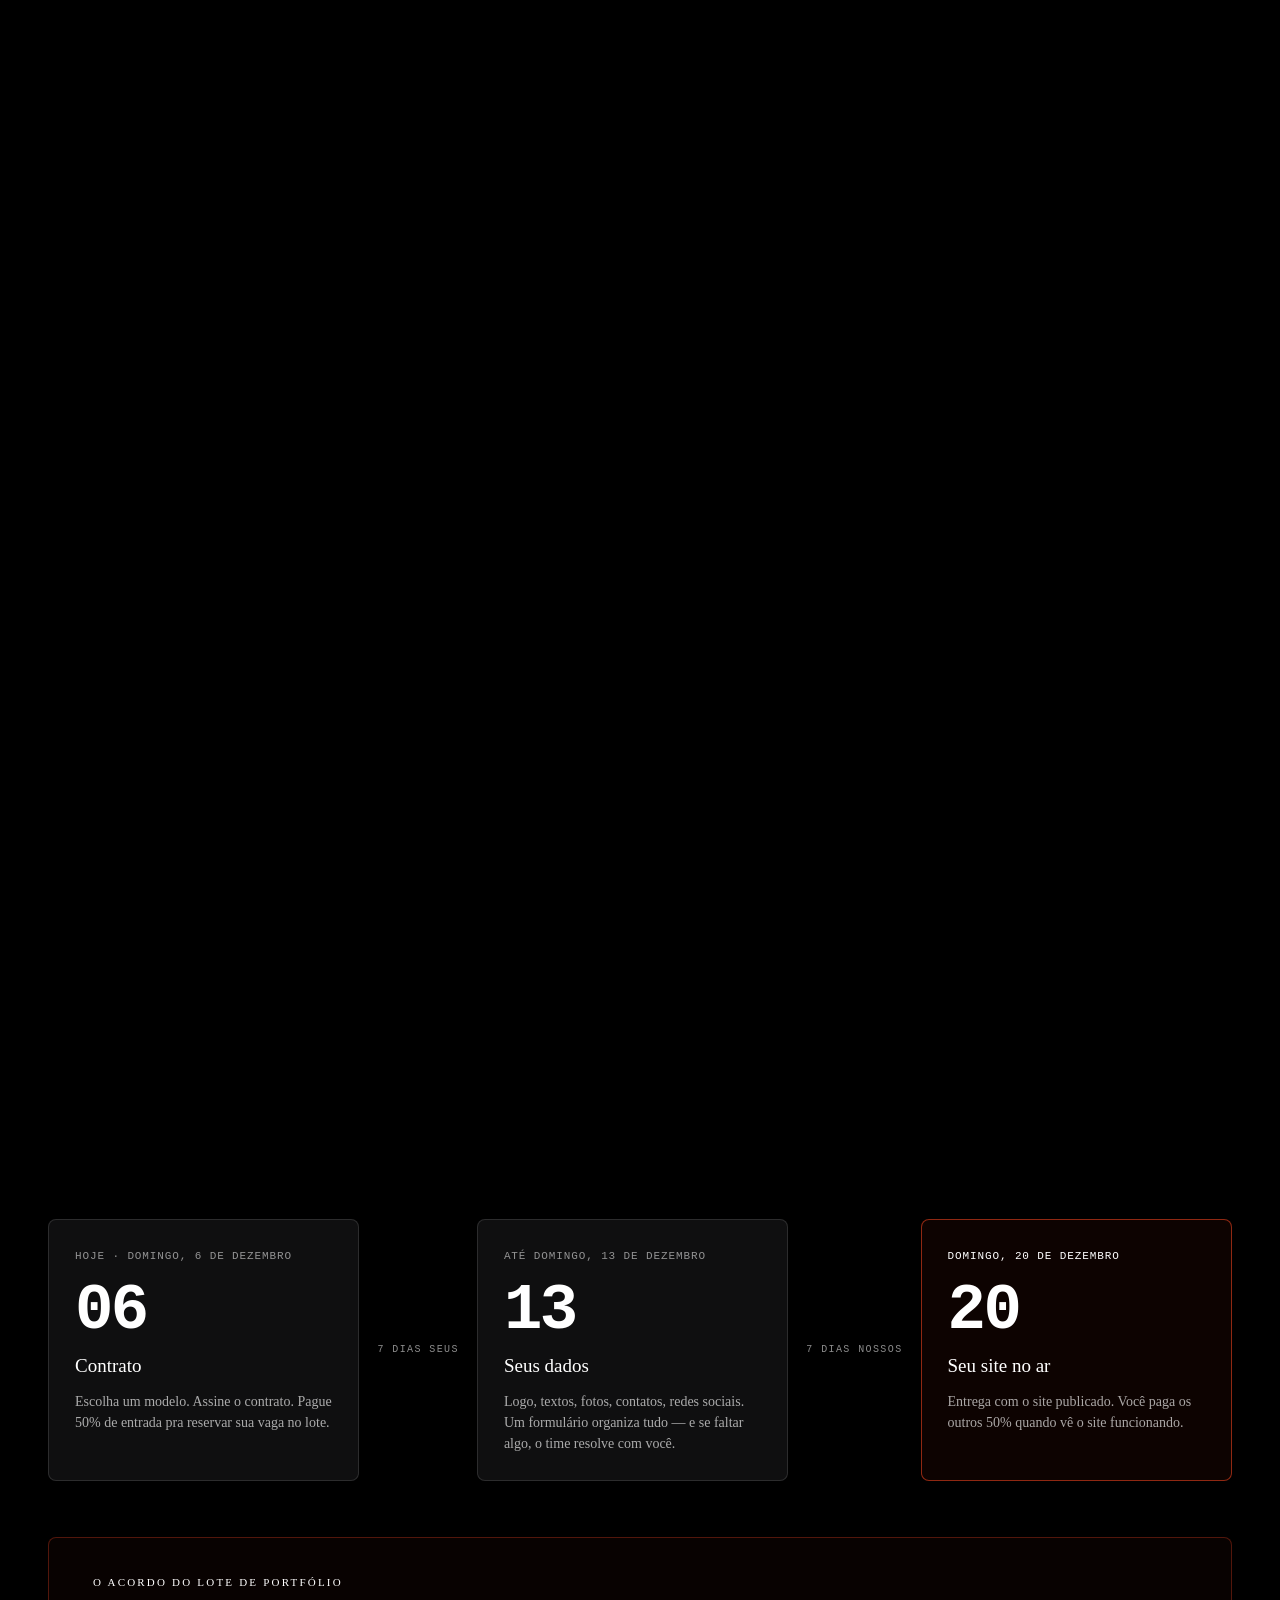
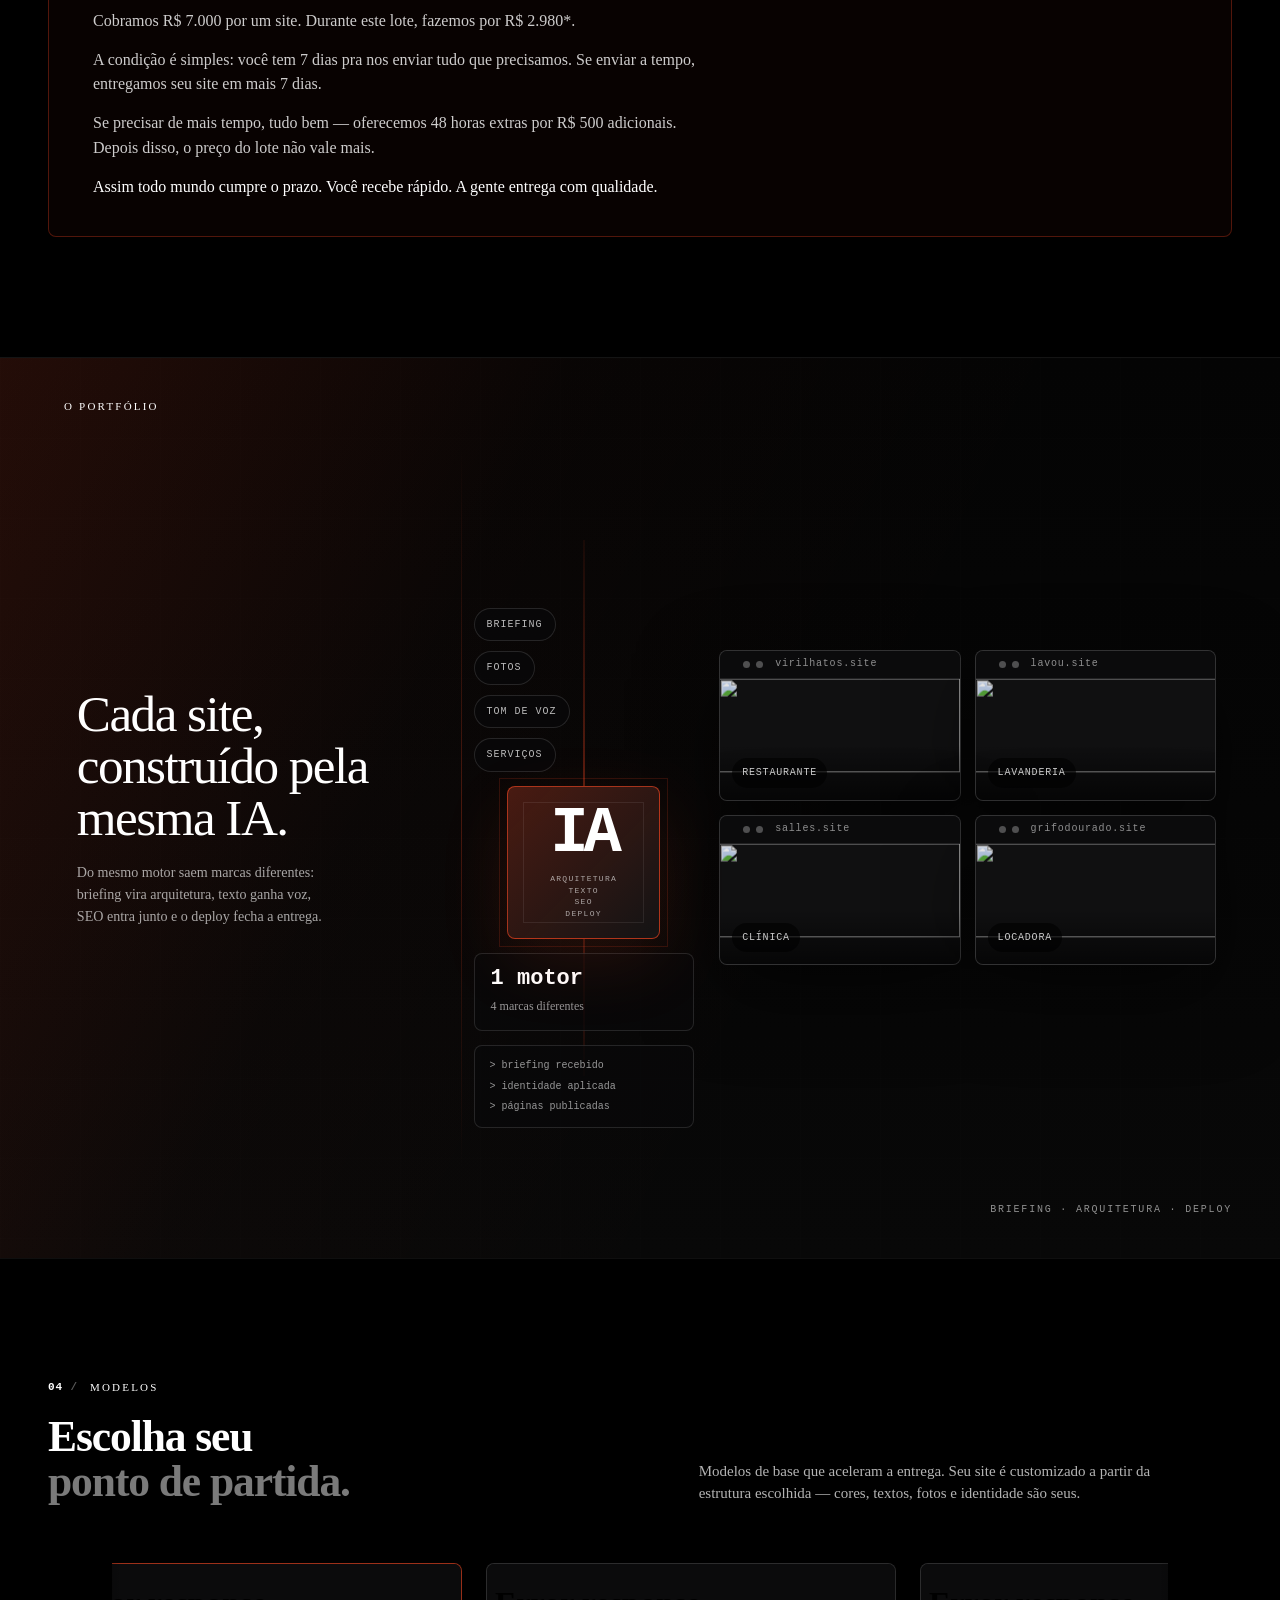
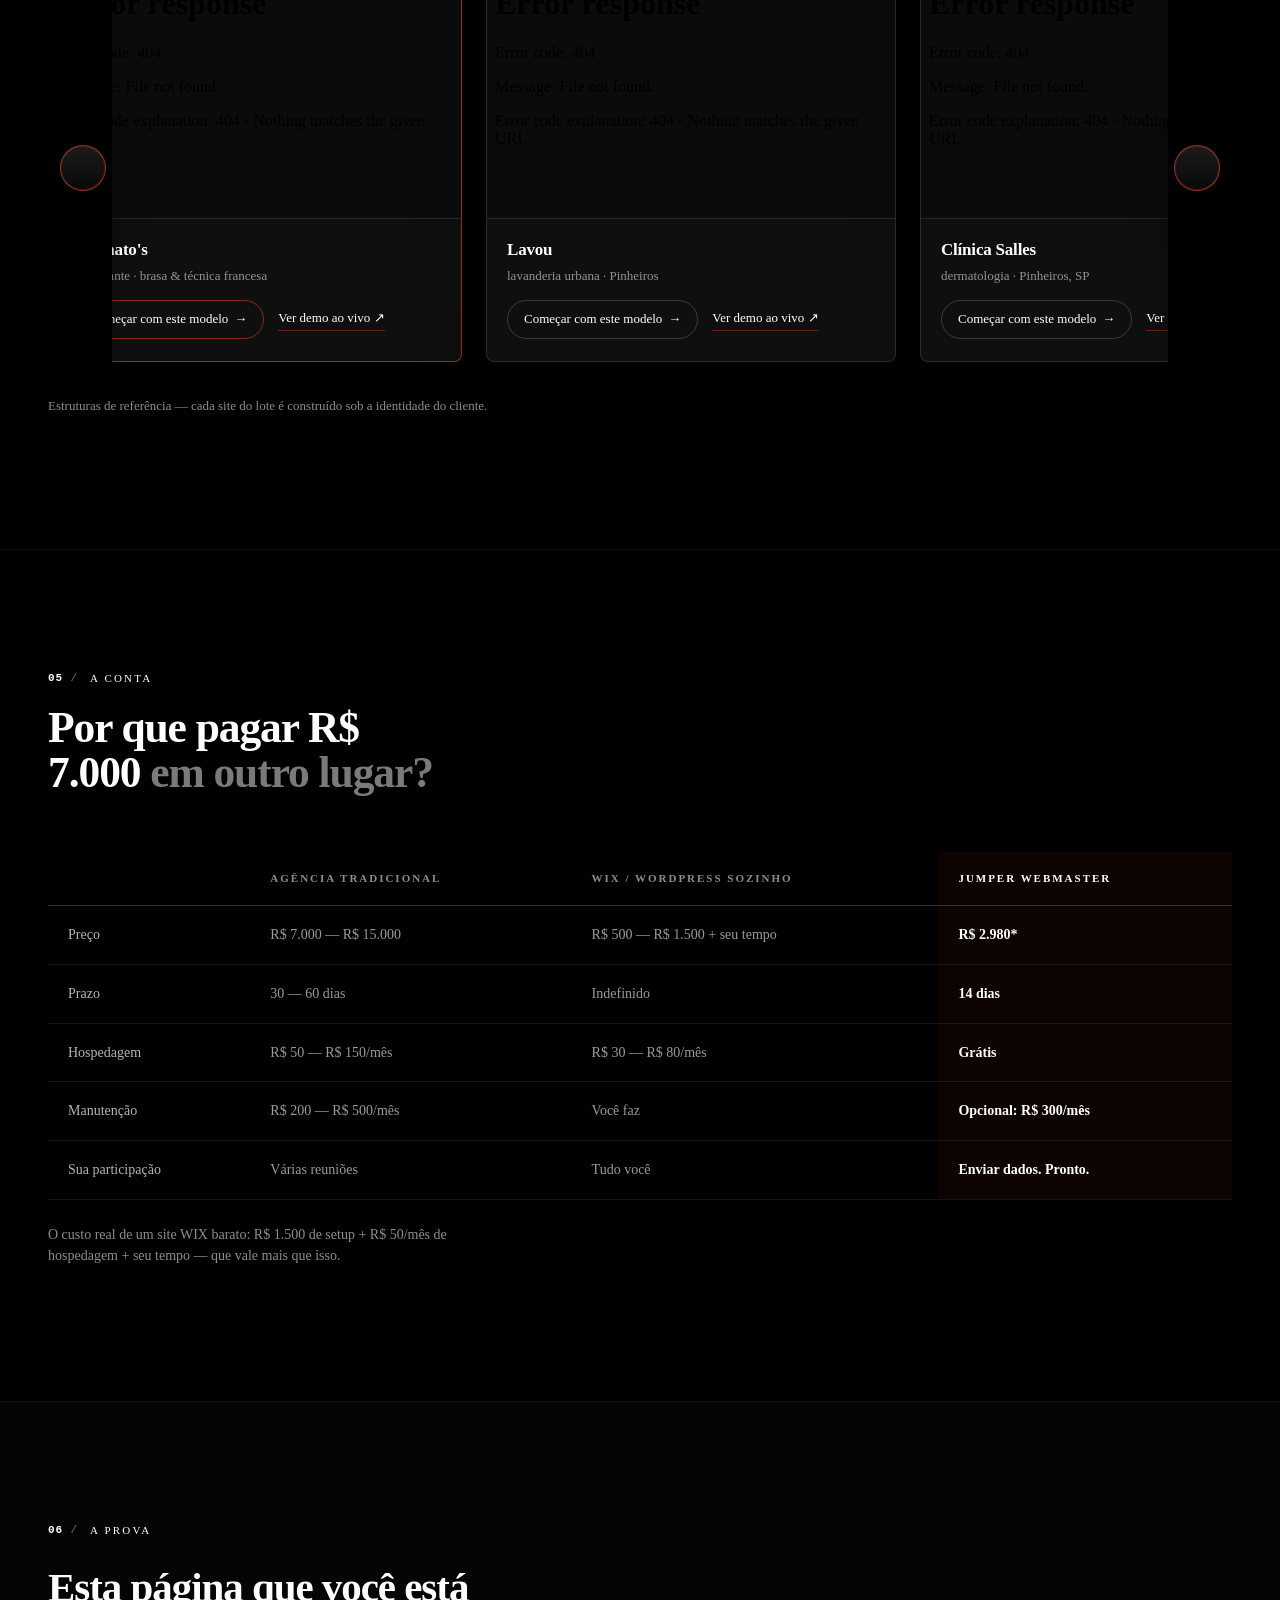
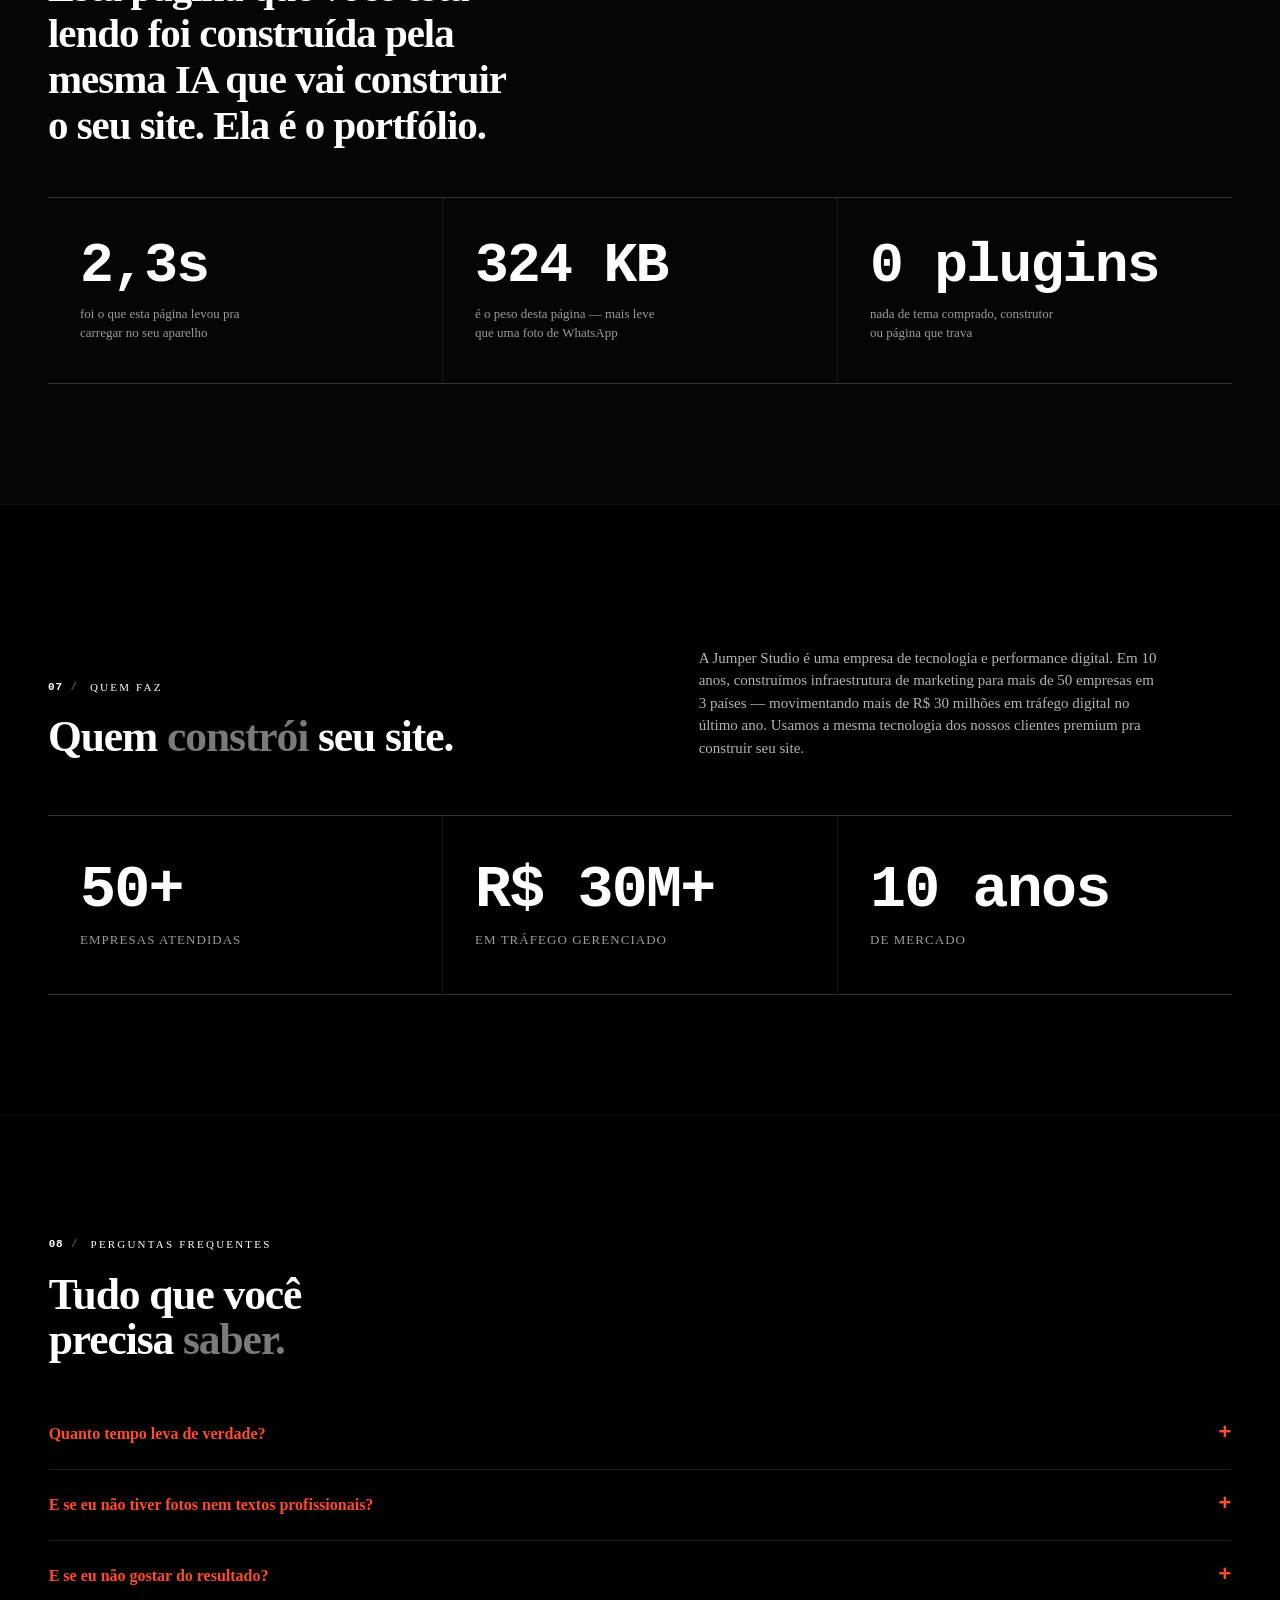
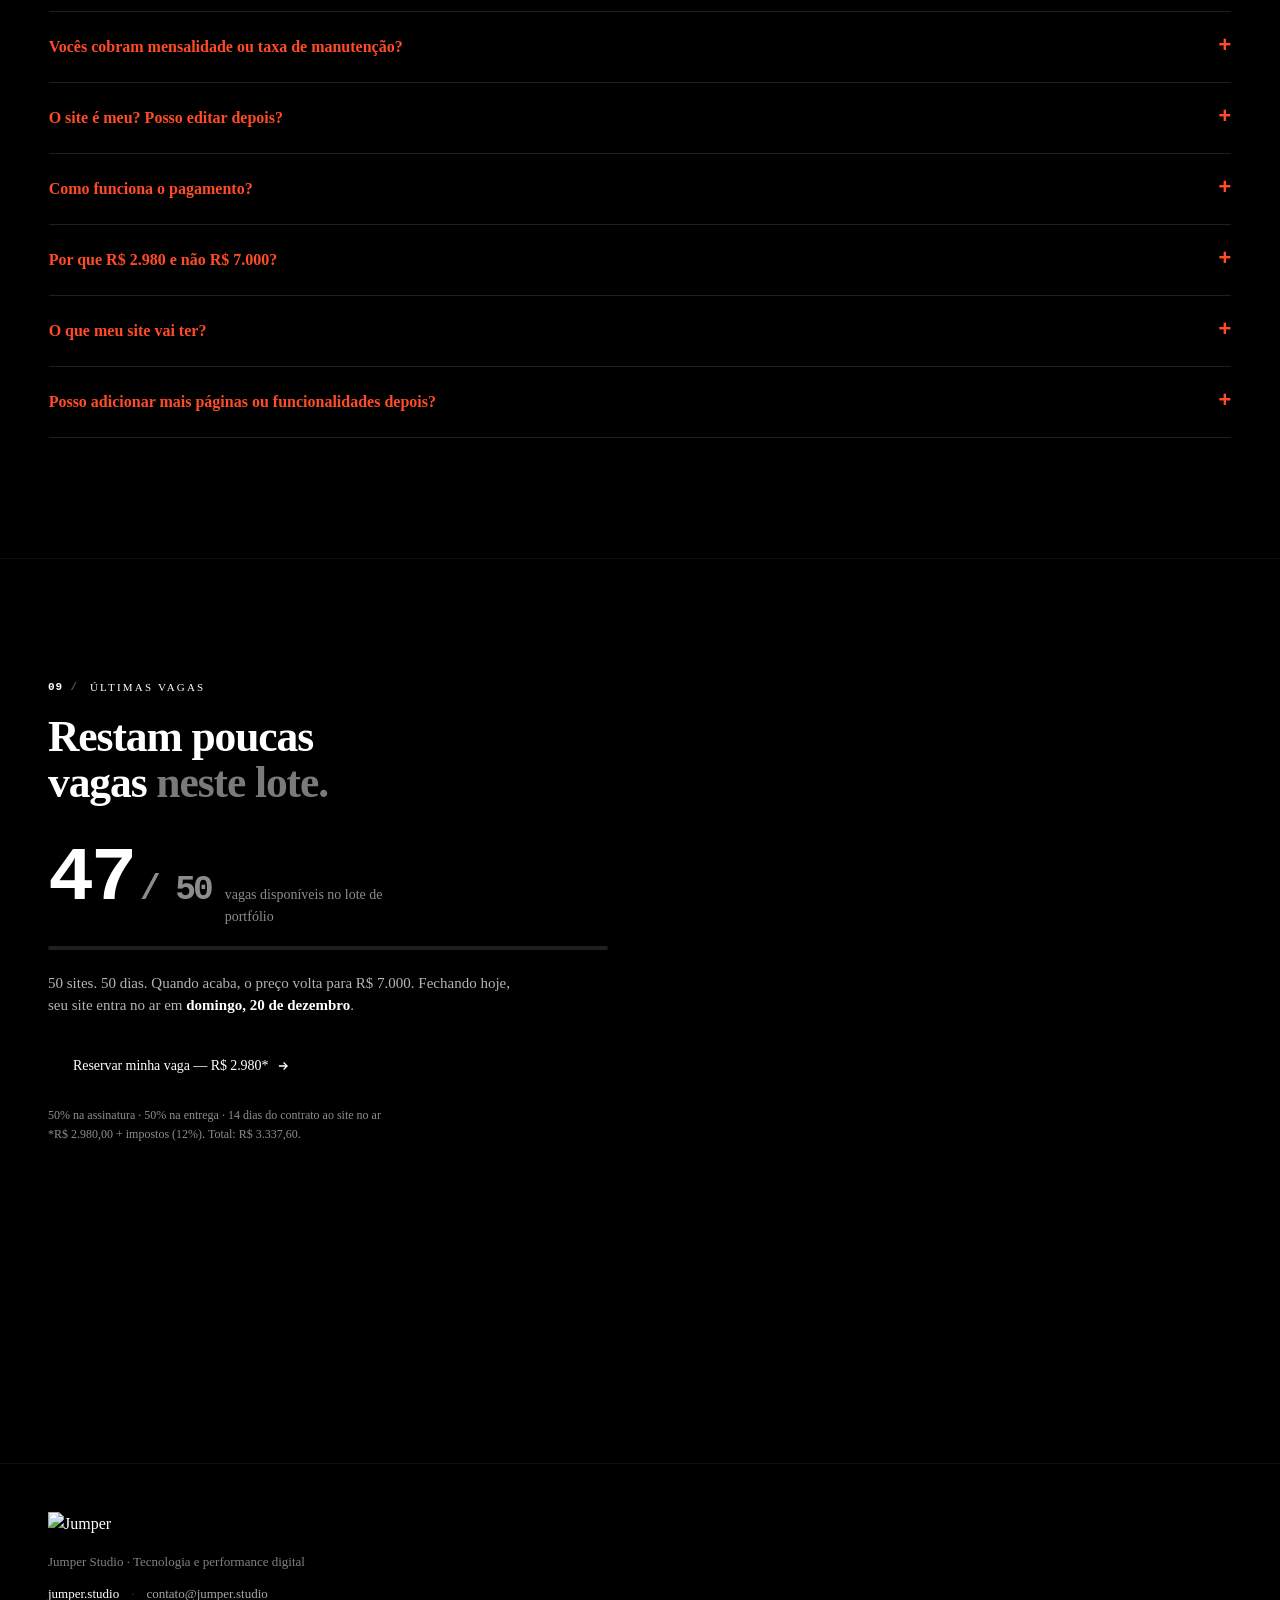
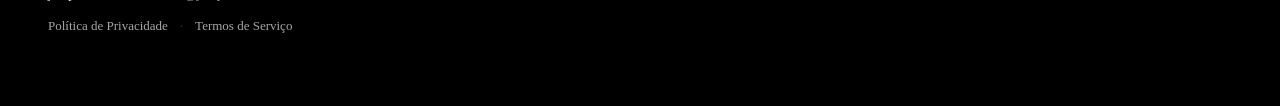
==== commit a7c3d5de: "Restaura animação de construção no fluxo padrão" ====
--- a/webmaster/index.html
+++ b/webmaster/index.html
@@ -829,7 +829,7 @@
 <script src="../js/vendor/gsap.min.js"></script>
 <script src="../js/vendor/ScrollTrigger.min.js"></script>
 <script src="../js/vendor/lenis.min.js"></script>
-<script src="/webmaster/js/webmaster.js?v=95"></script>
+<script src="/webmaster/js/webmaster.js?v=96"></script>
 
 </body>
 </html>
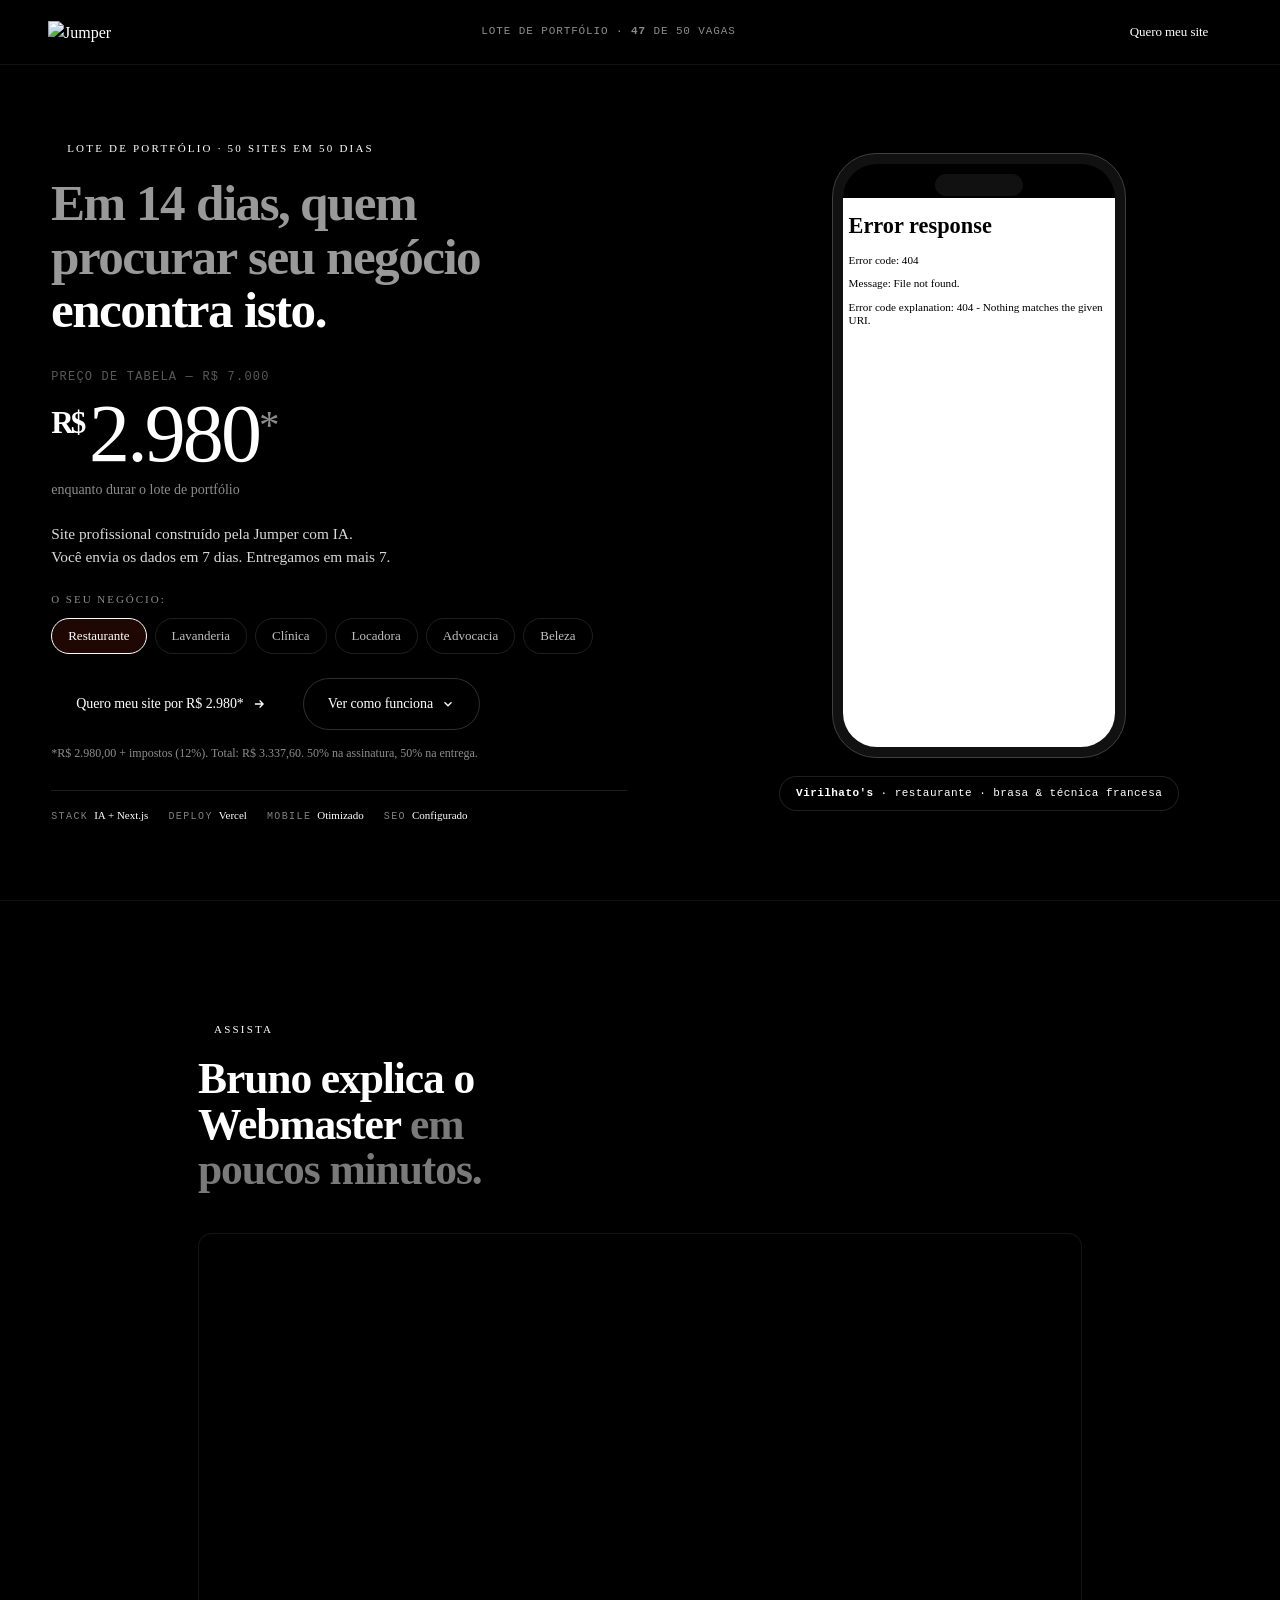
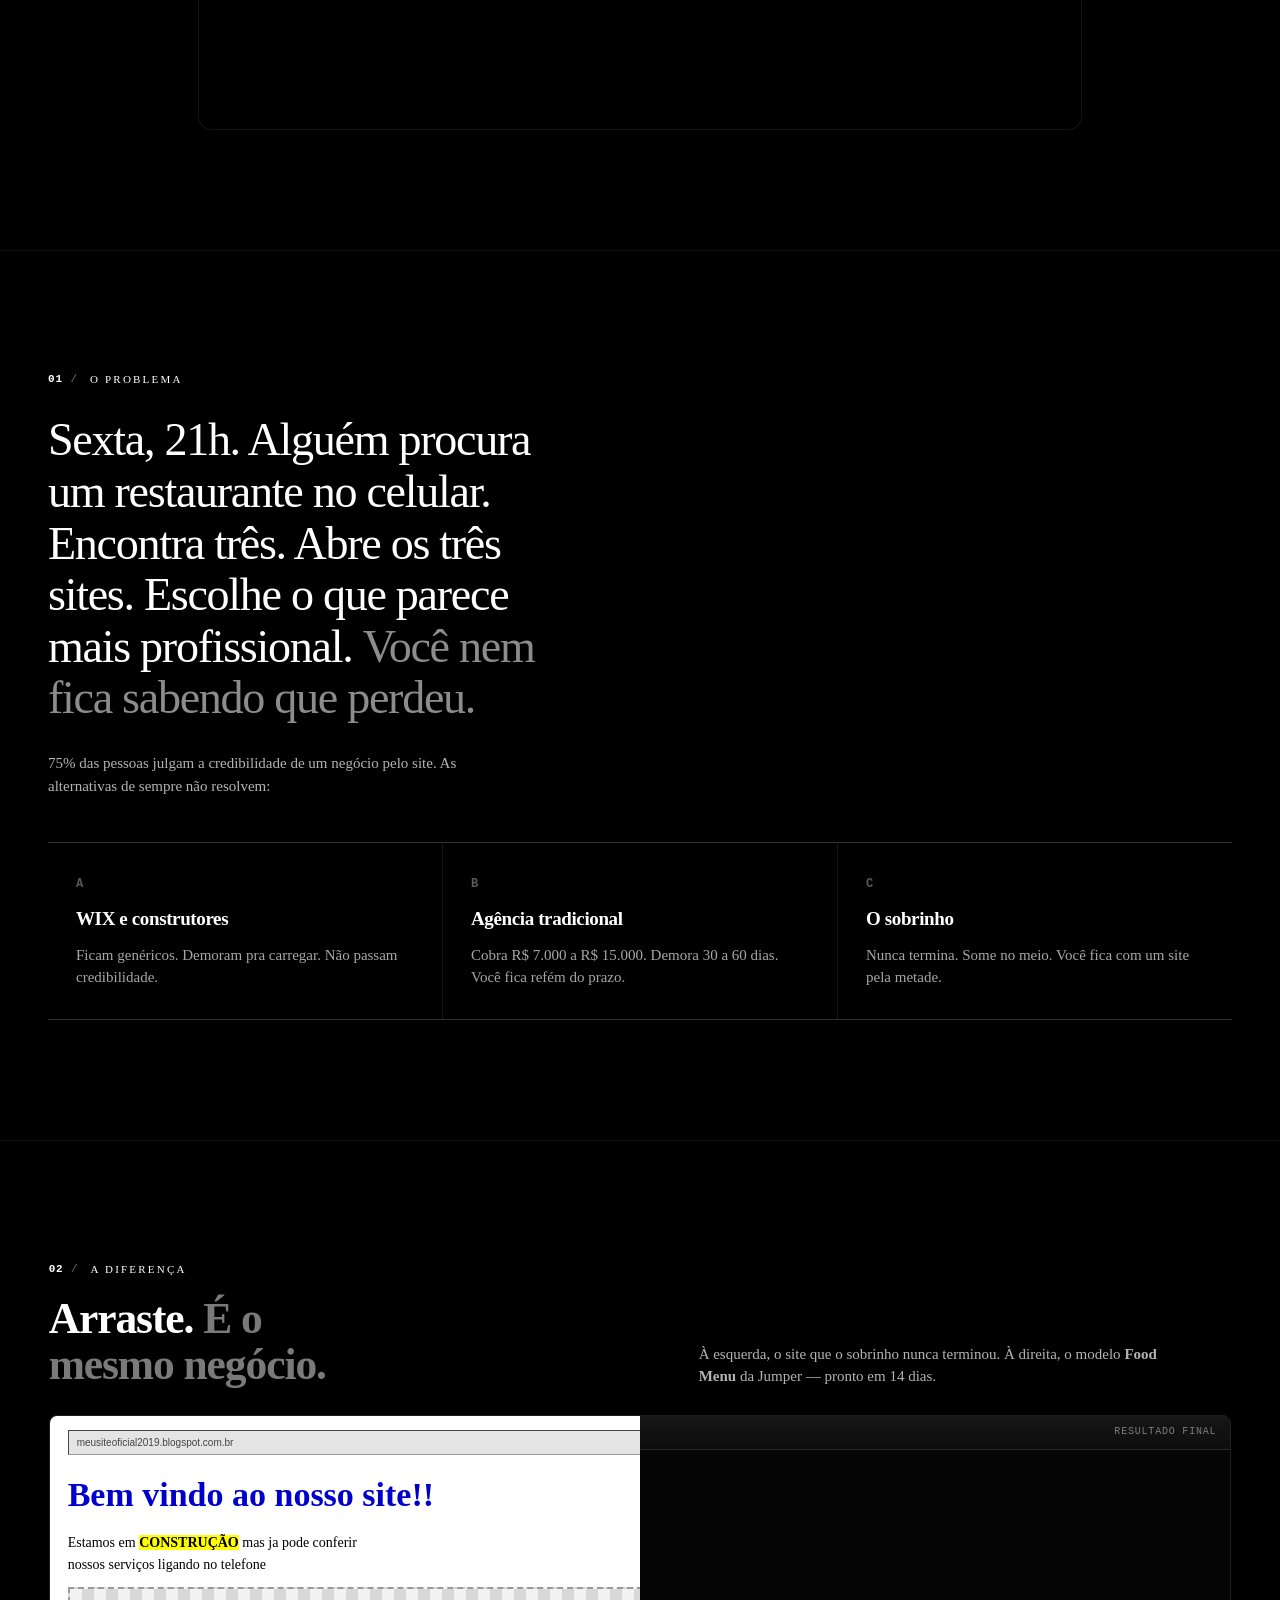
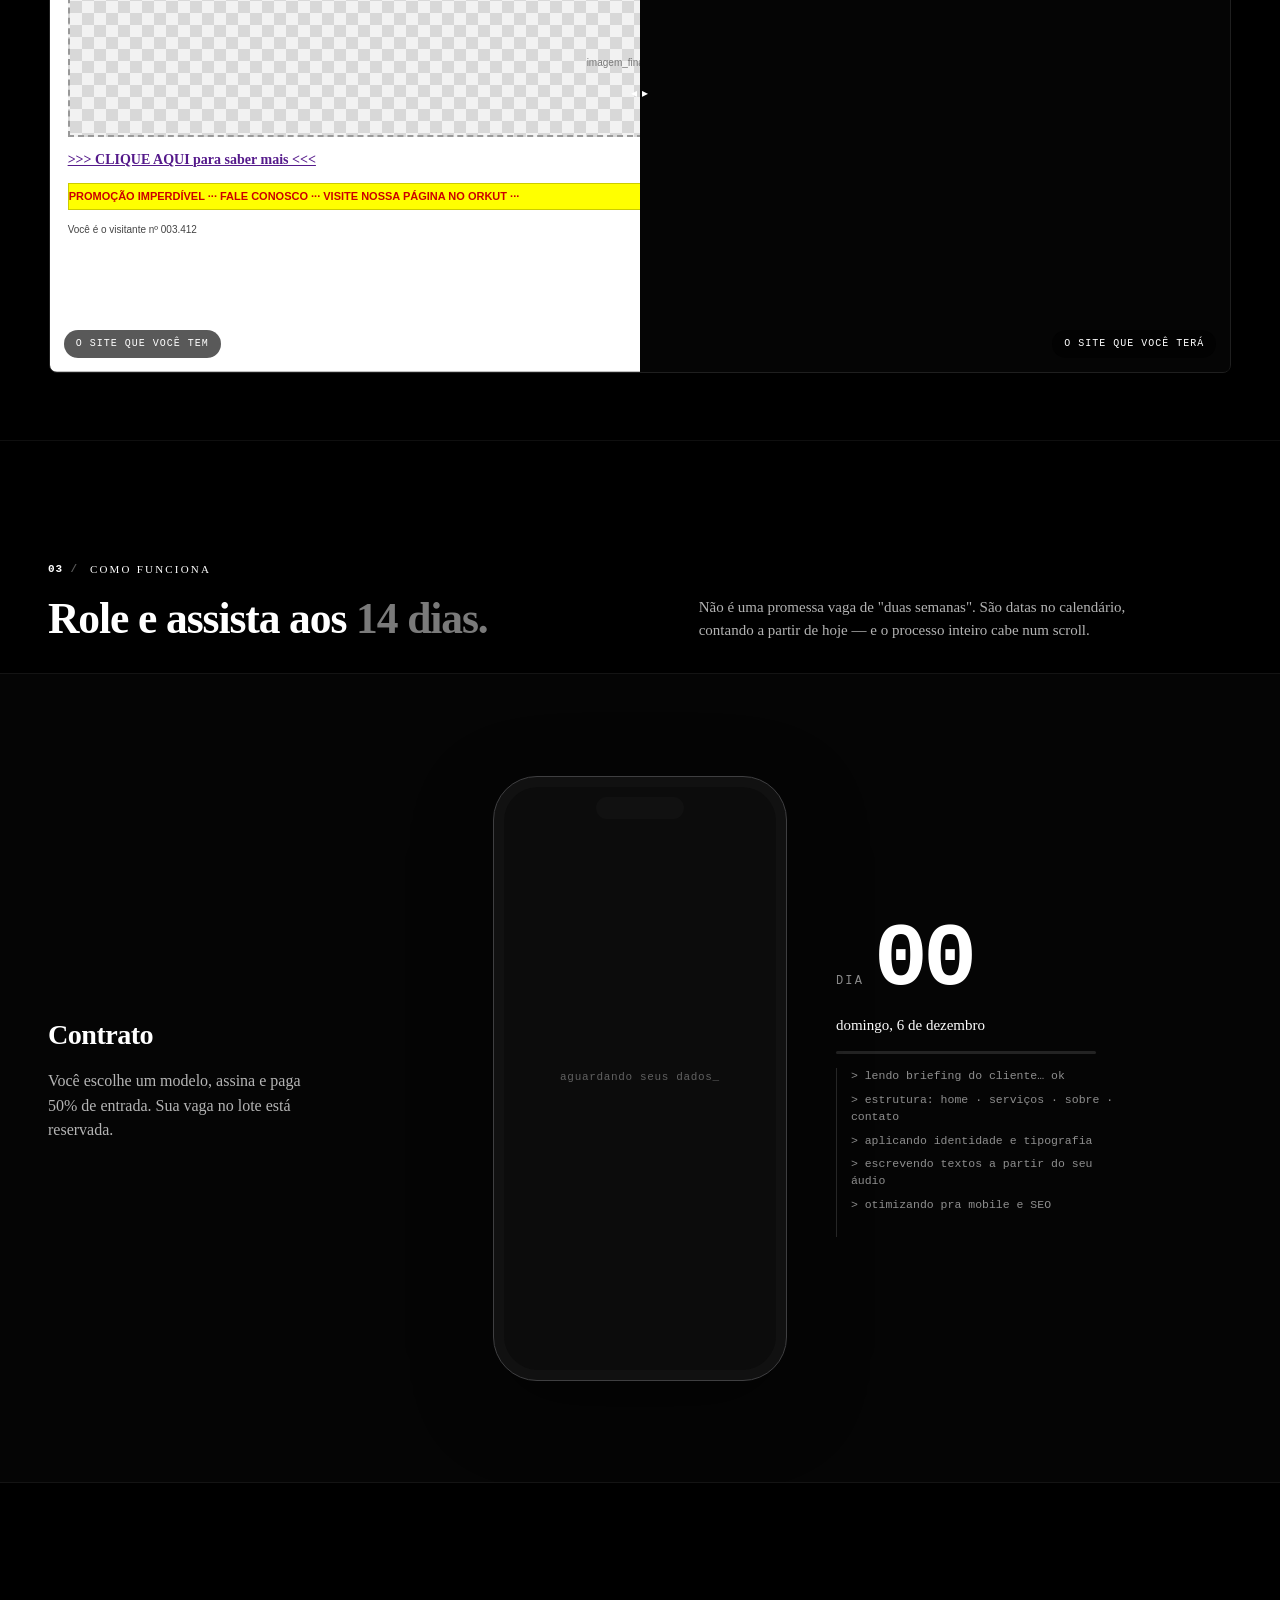
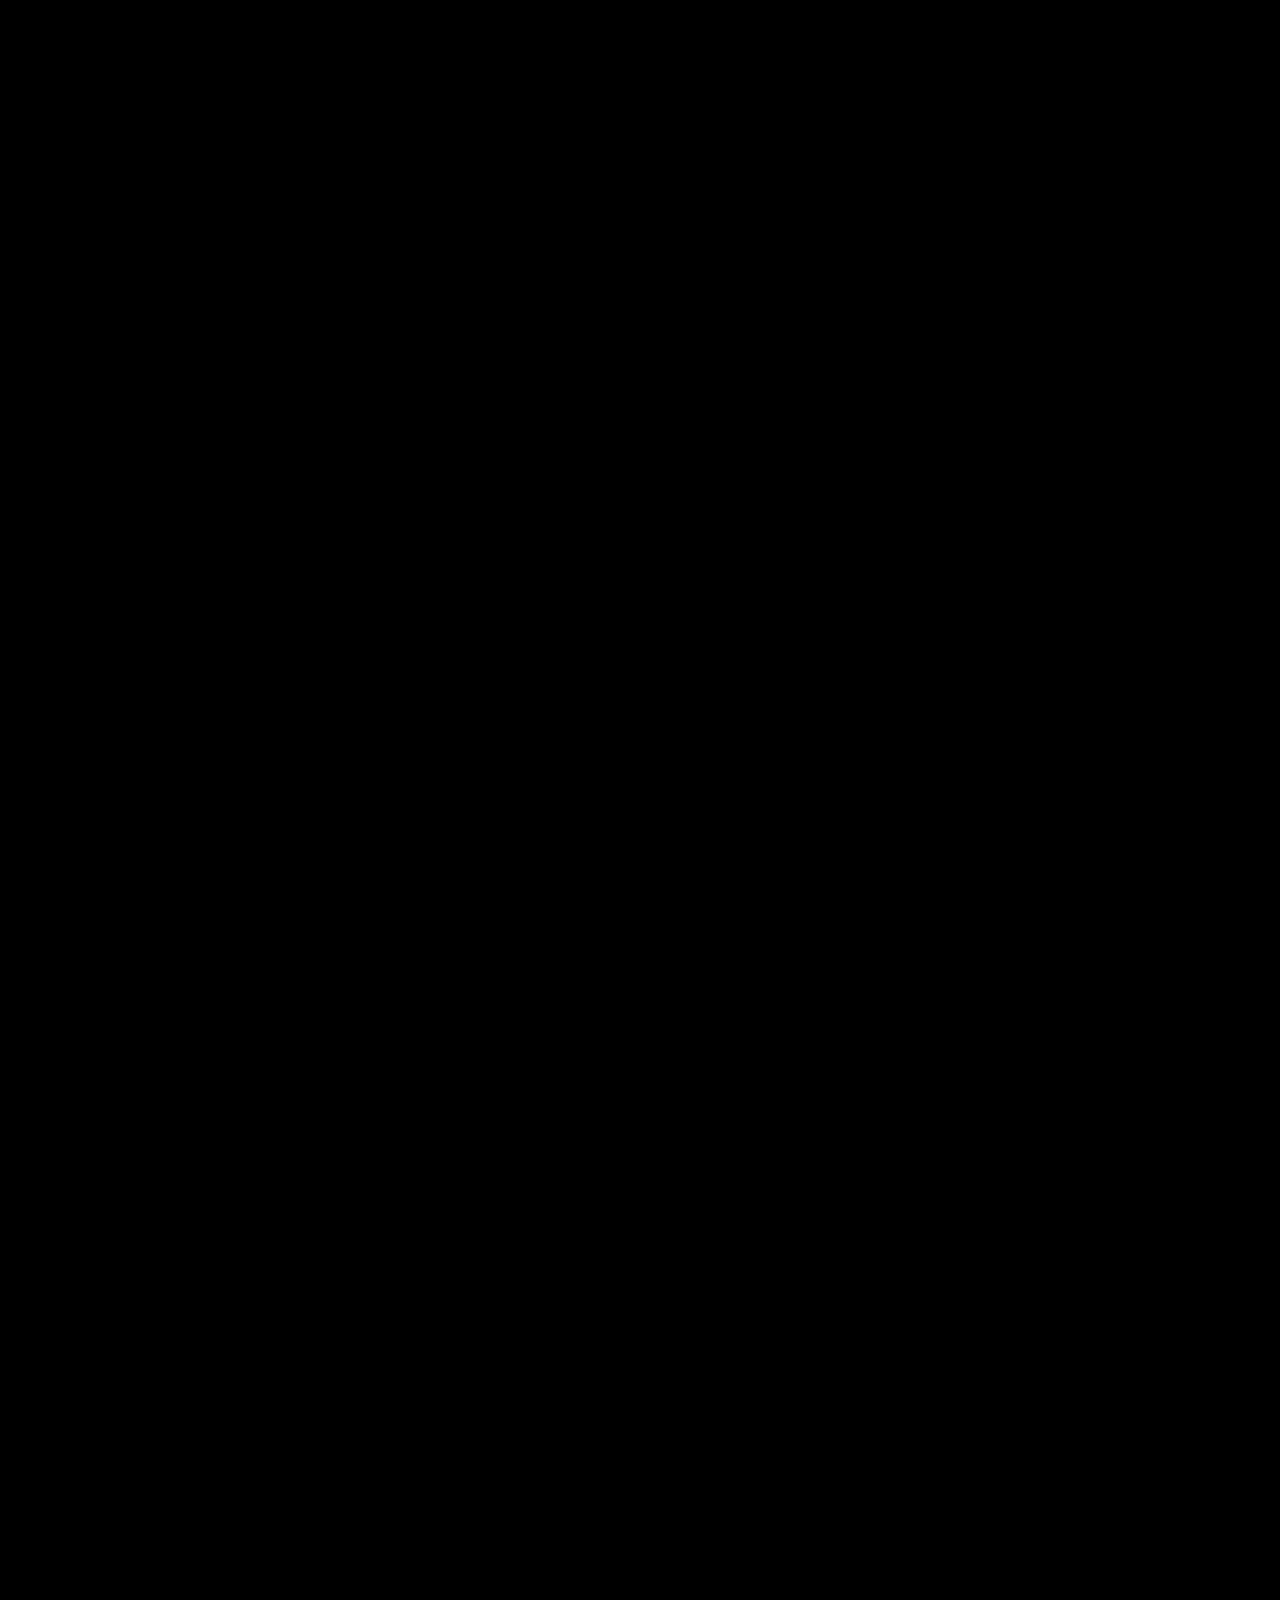
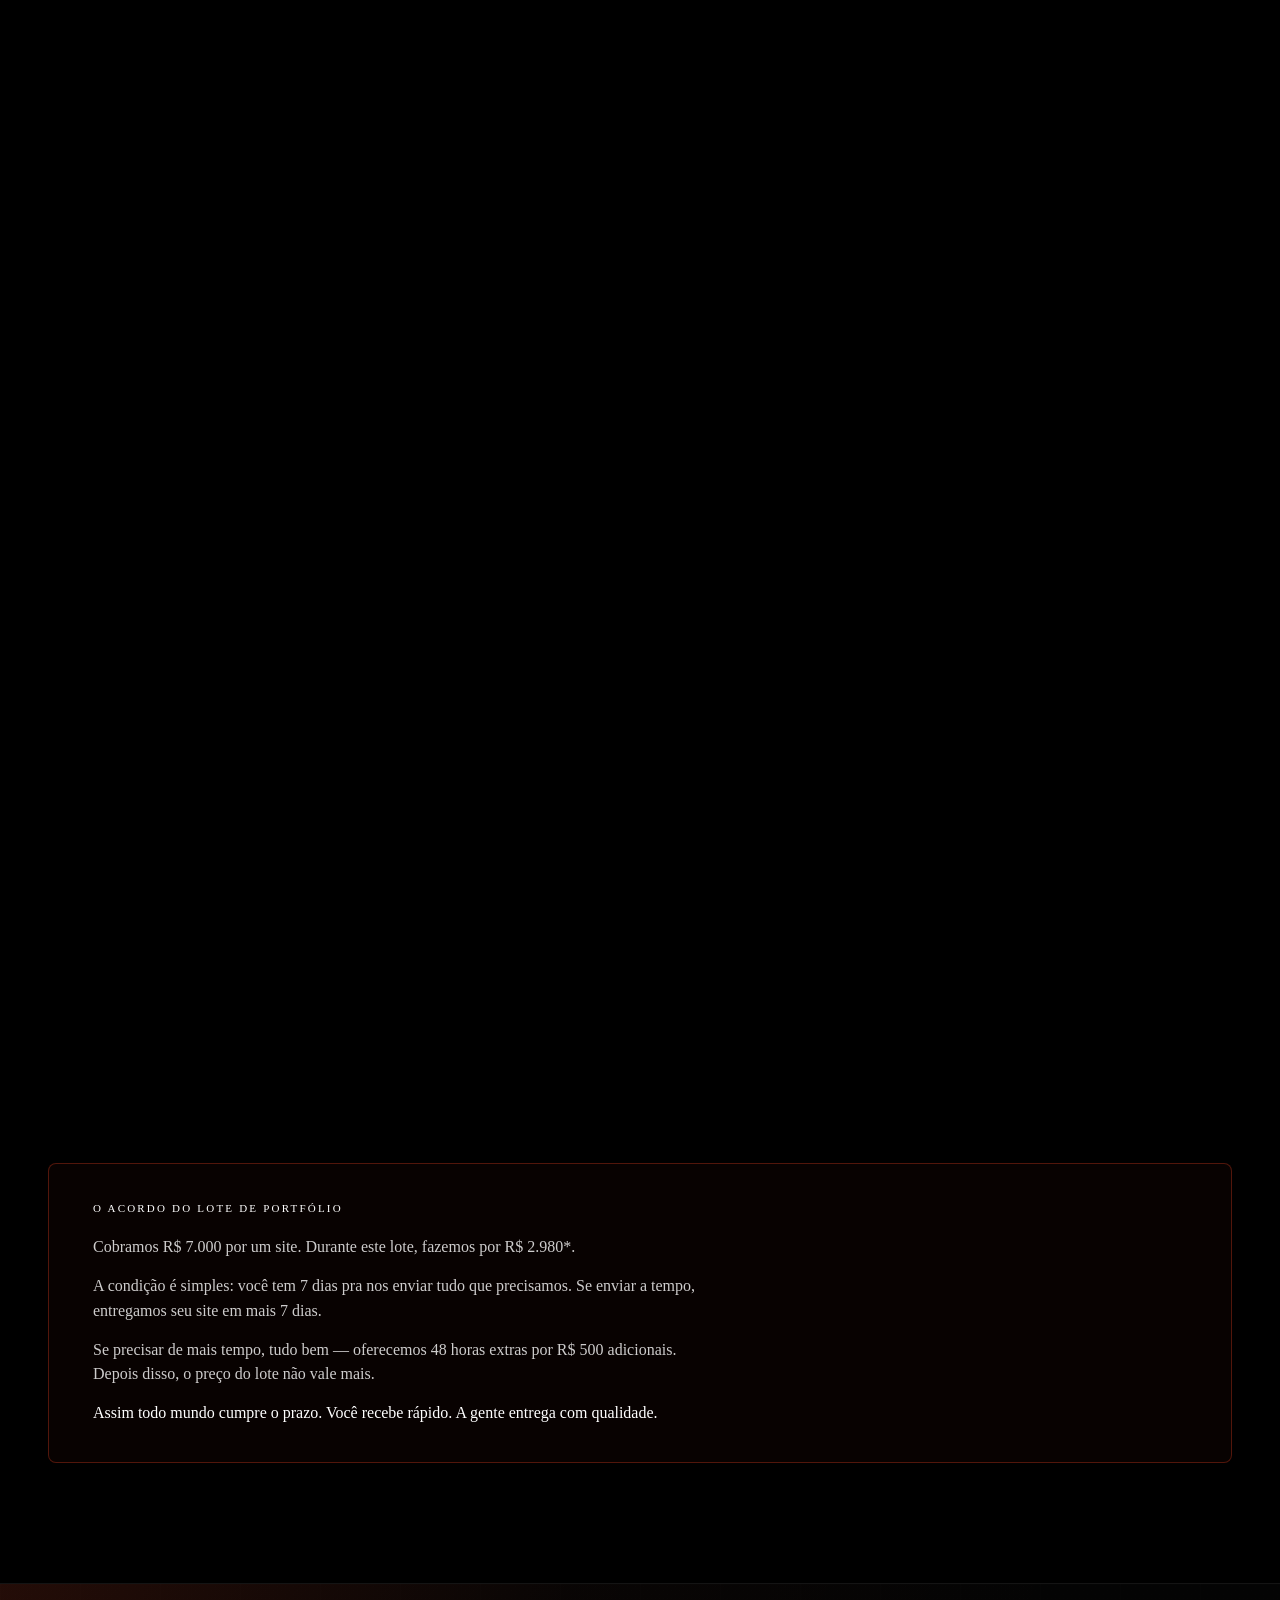
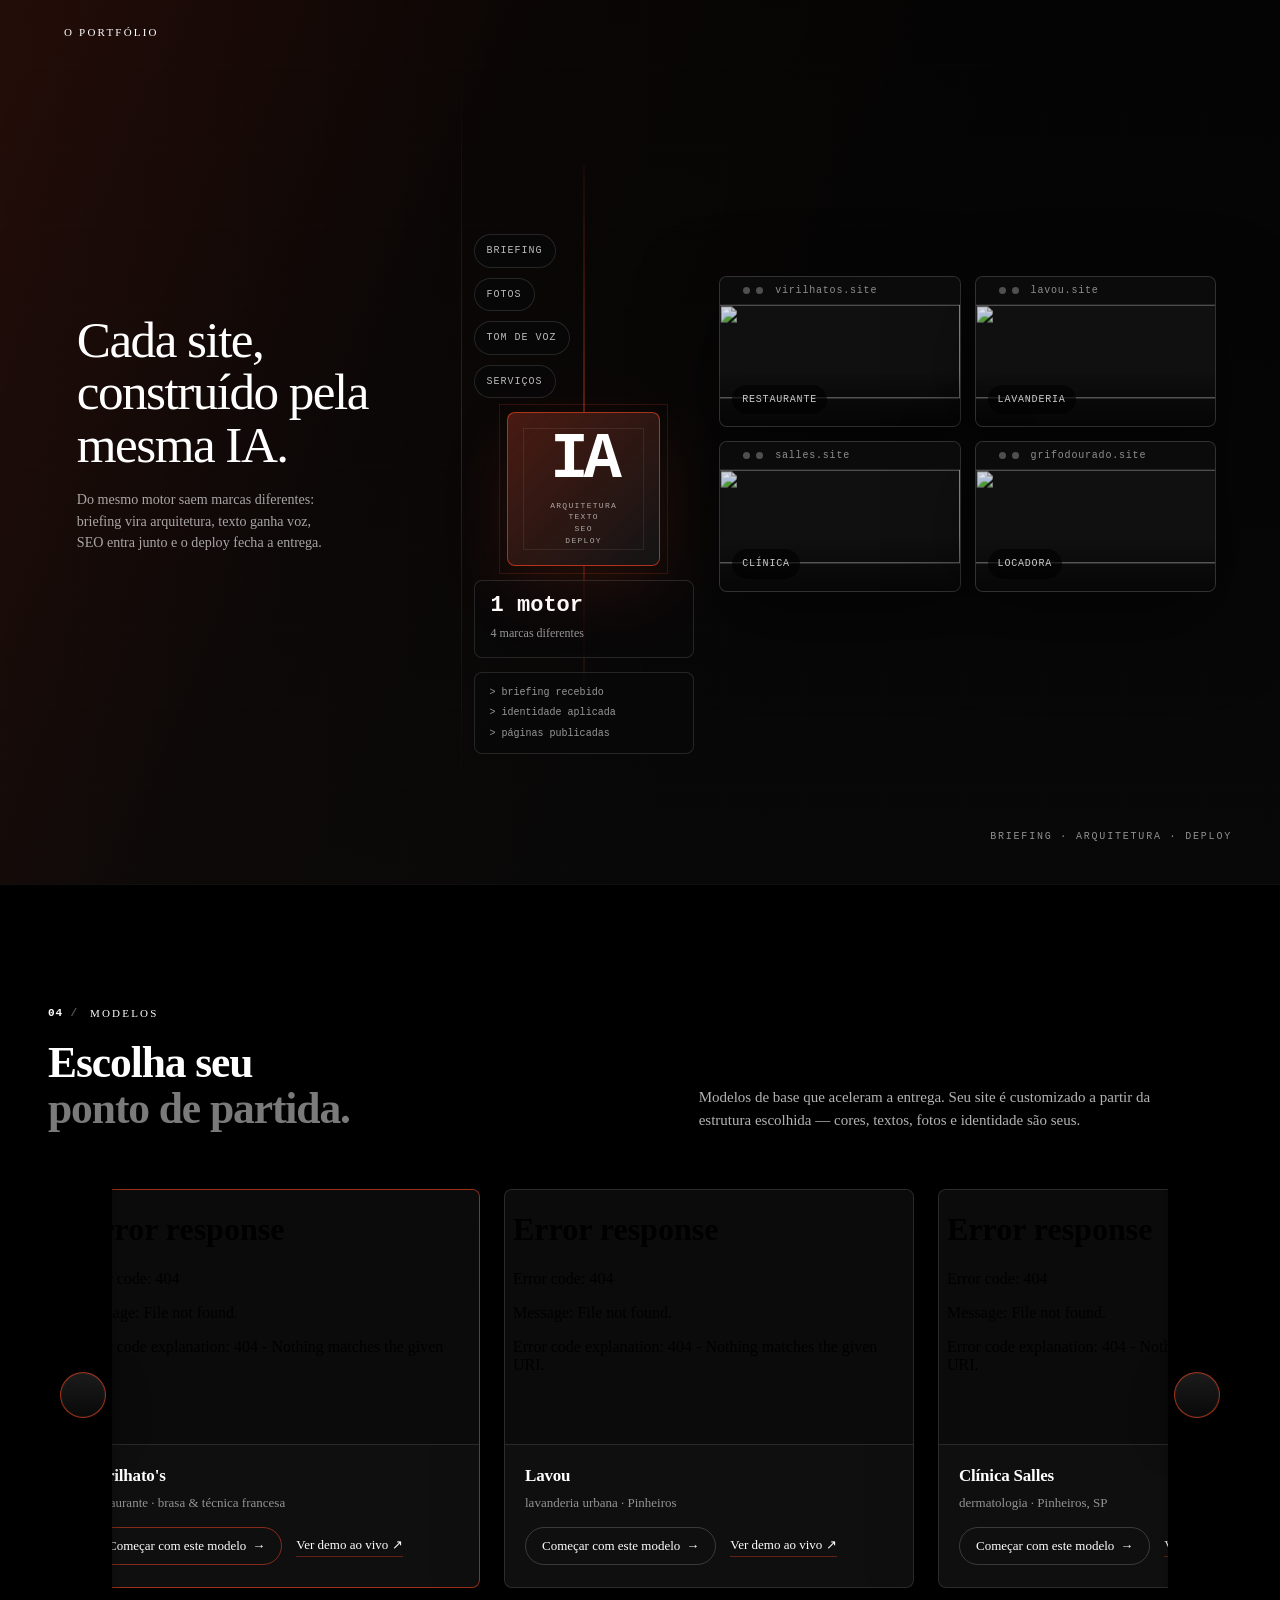
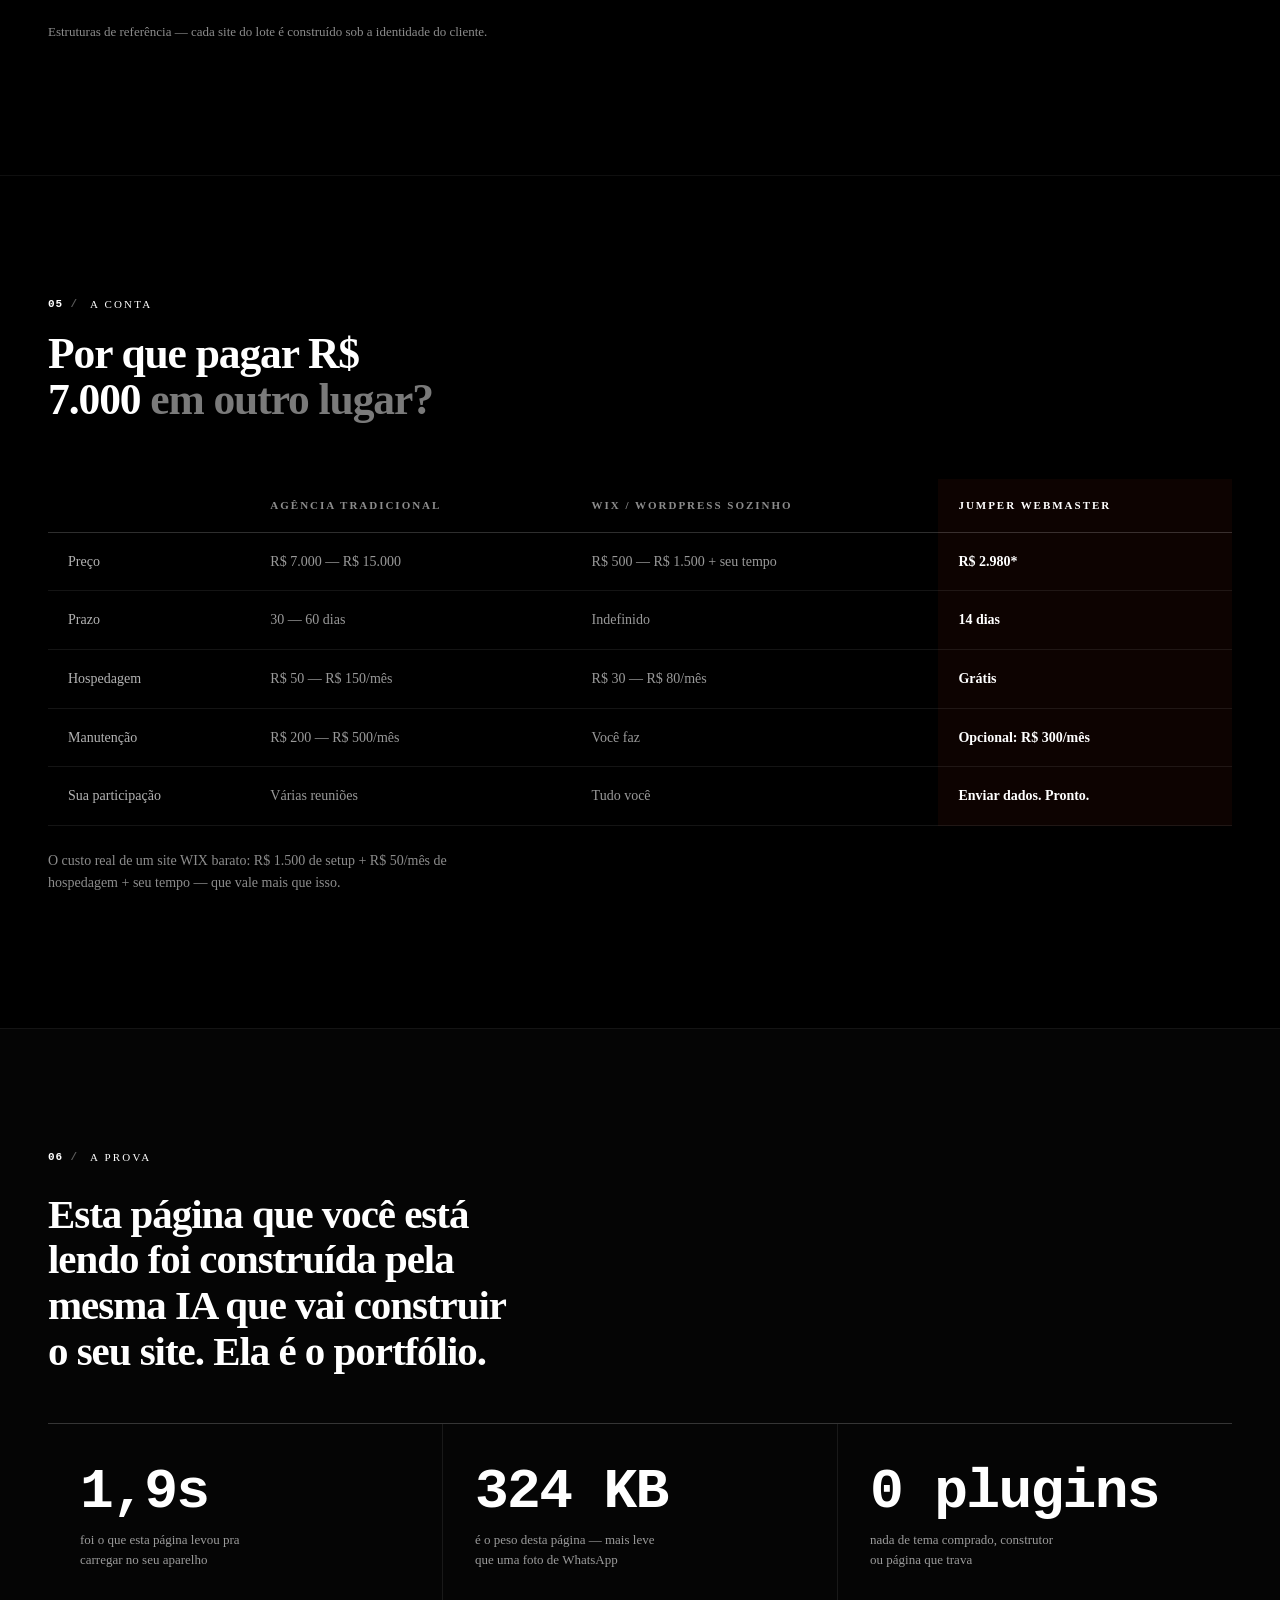
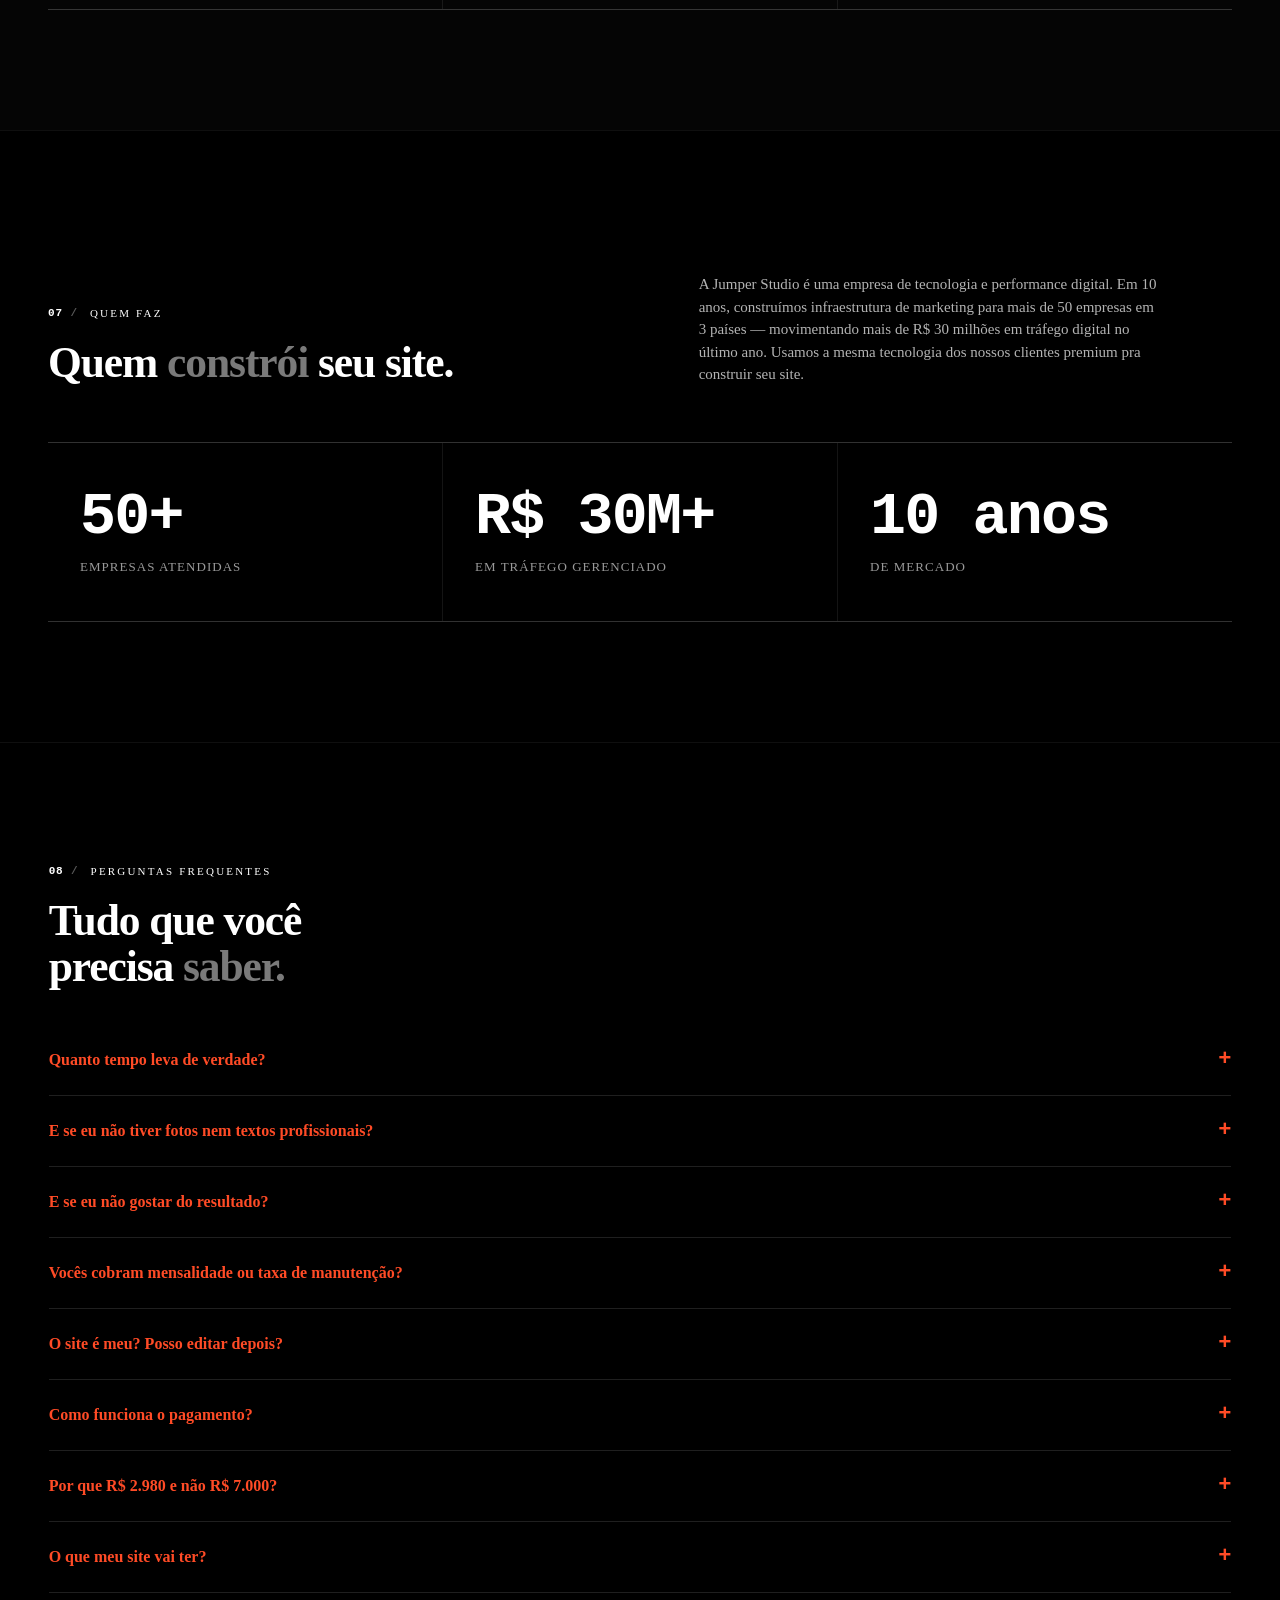
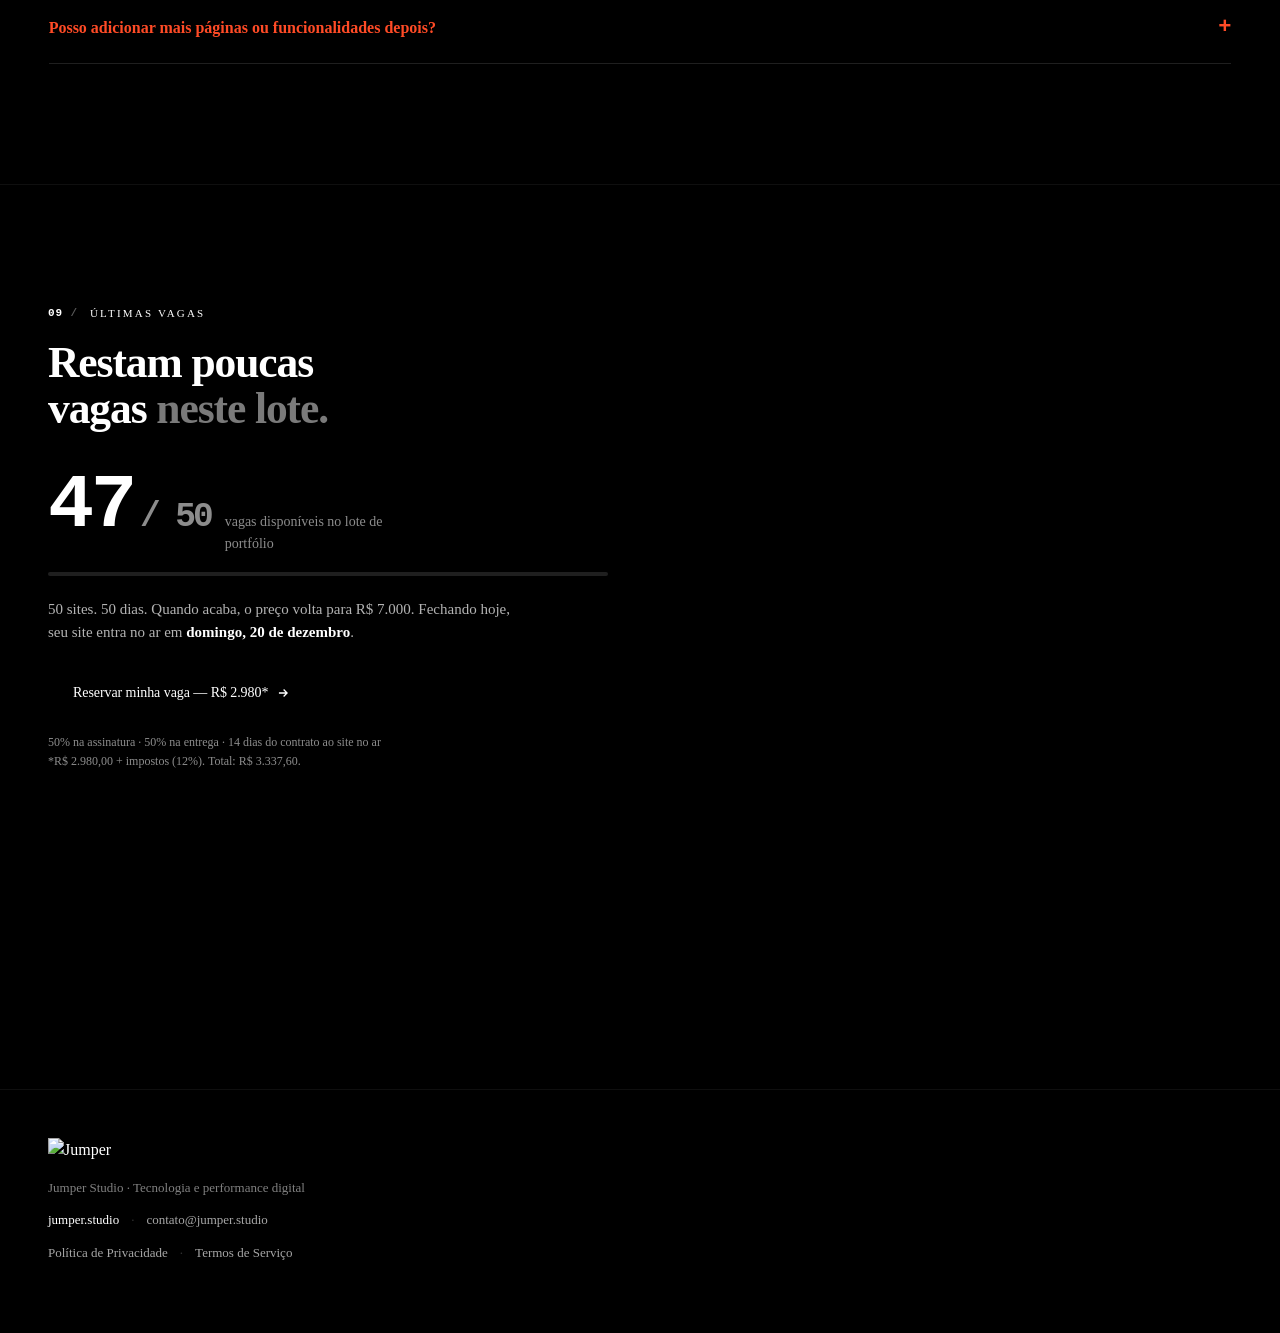
==== commit 5b98c330: "Suaviza transição da cena de construção" ====
--- a/webmaster/index.html
+++ b/webmaster/index.html
@@ -829,7 +829,7 @@
 <script src="../js/vendor/gsap.min.js"></script>
 <script src="../js/vendor/ScrollTrigger.min.js"></script>
 <script src="../js/vendor/lenis.min.js"></script>
-<script src="/webmaster/js/webmaster.js?v=96"></script>
+<script src="/webmaster/js/webmaster.js?v=97"></script>
 
 </body>
 </html>
--- a/webmaster/css/webmaster.css
+++ b/webmaster/css/webmaster.css
@@ -2065,8 +2065,9 @@
     border-bottom: 1px solid rgba(255, 255, 255, 0.06);
     overflow: hidden;
   }
-  /* com o showpiece ativo, o calendário vira um eco compacto */
-  body.has-build .cal { margin-top: 56px; }
+  /* A cena já conta o processo inteiro. No desktop, não repetimos o mesmo
+     conteúdo logo abaixo; em telas menores o calendário segue como fallback. */
+  body.has-build .cal { display: none; }
 
   .build-inner {
     max-width: 1320px;
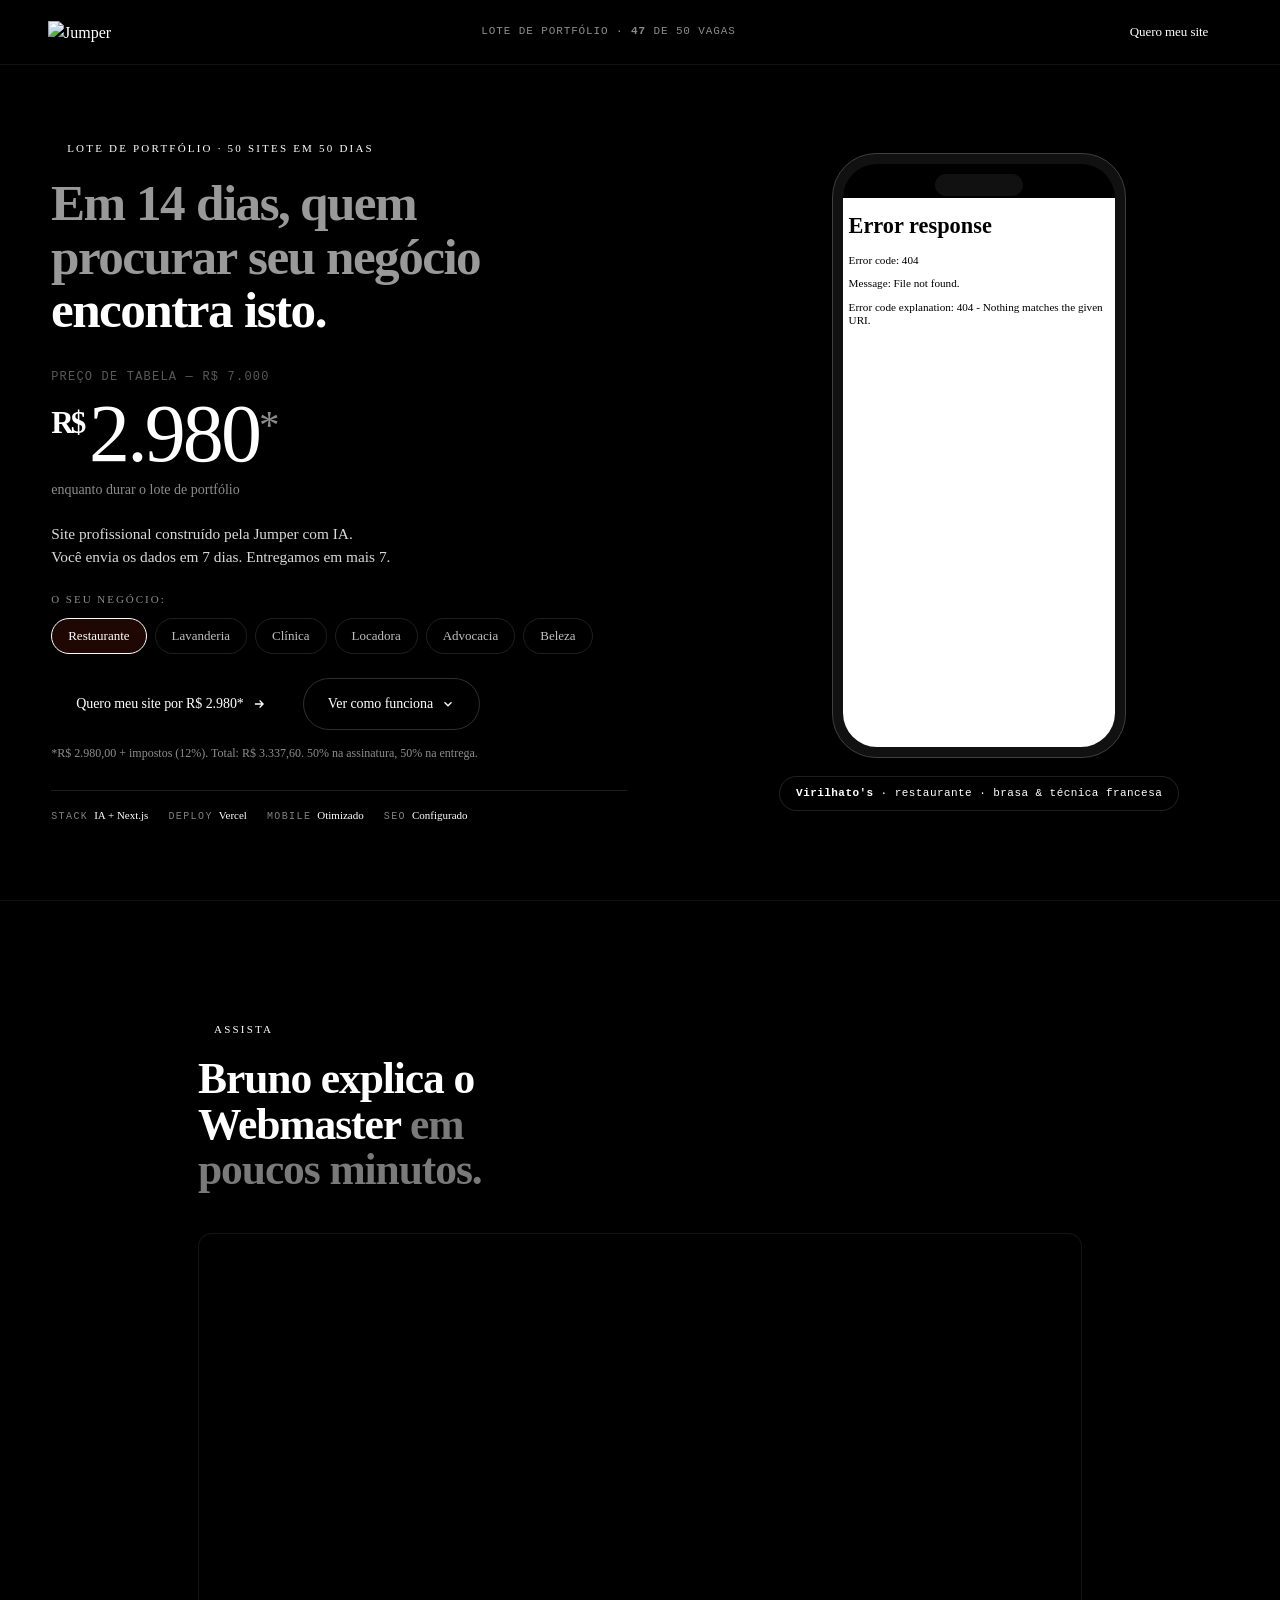
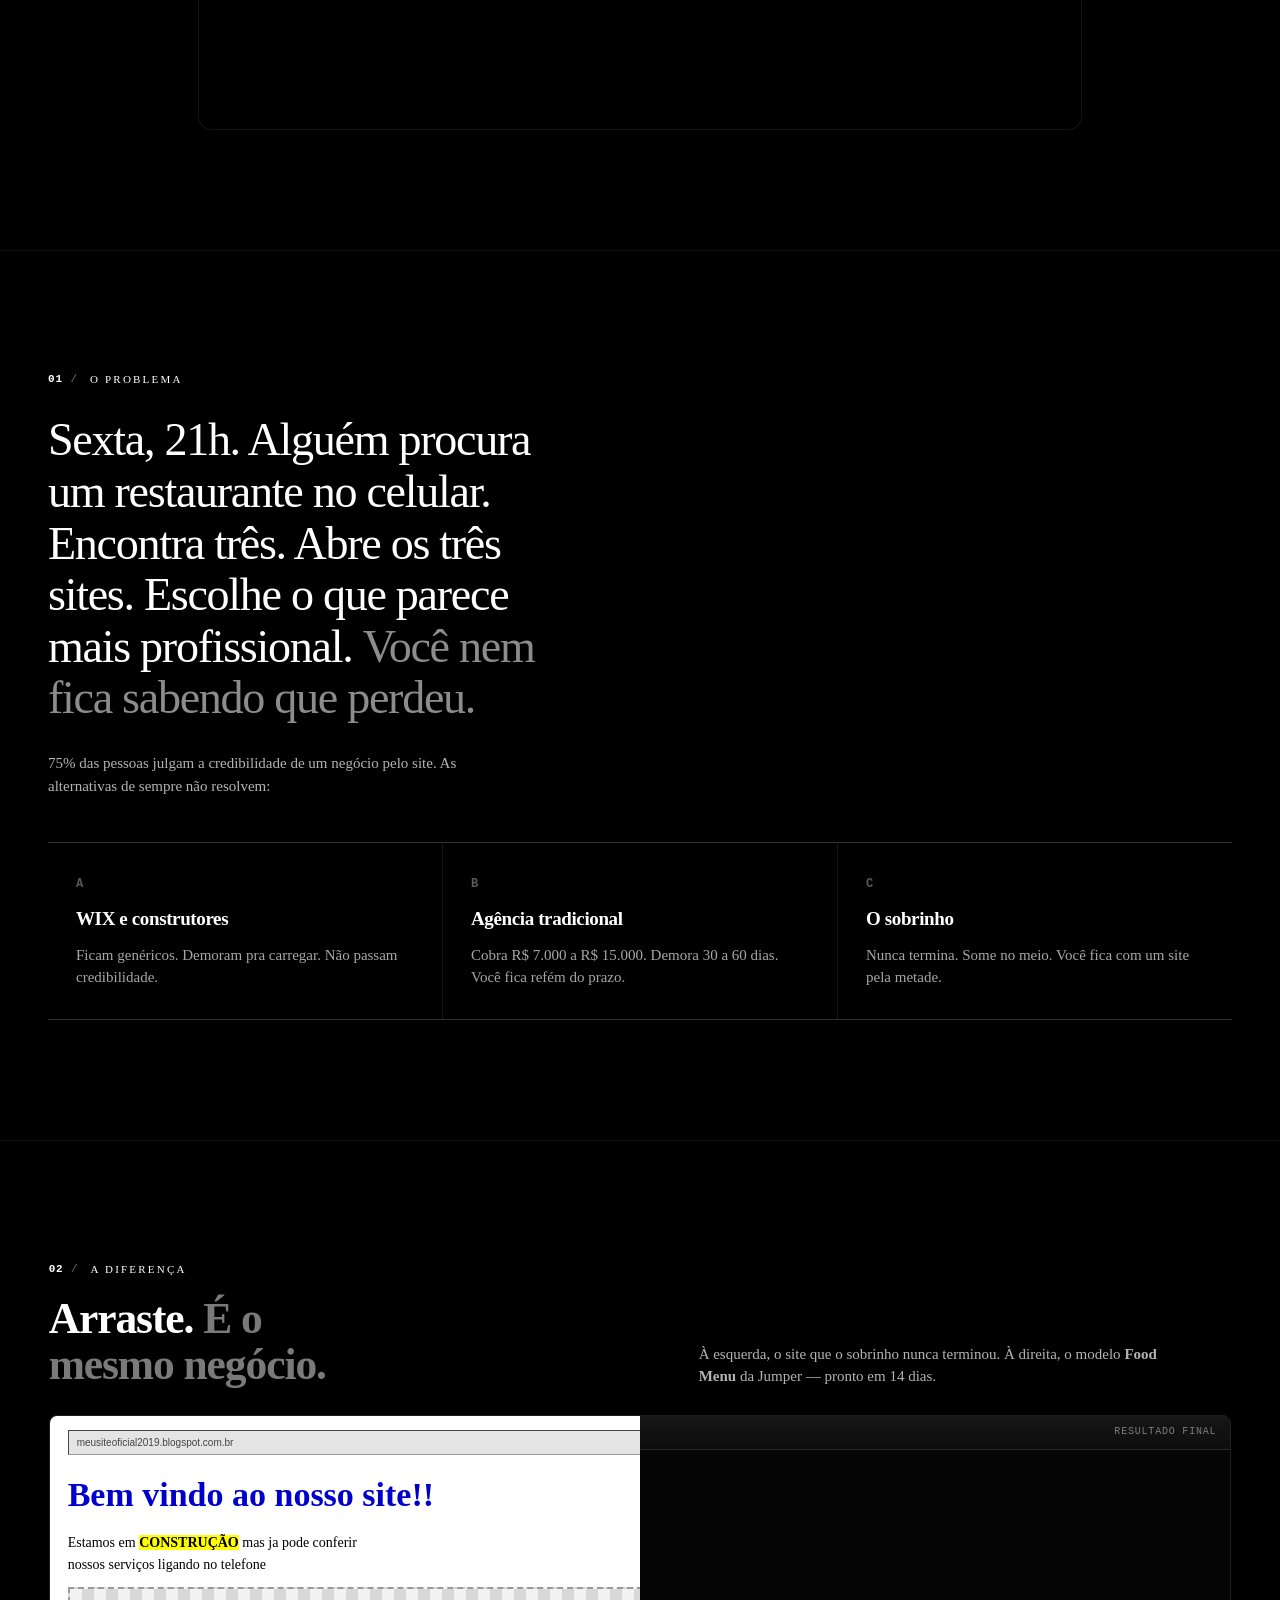
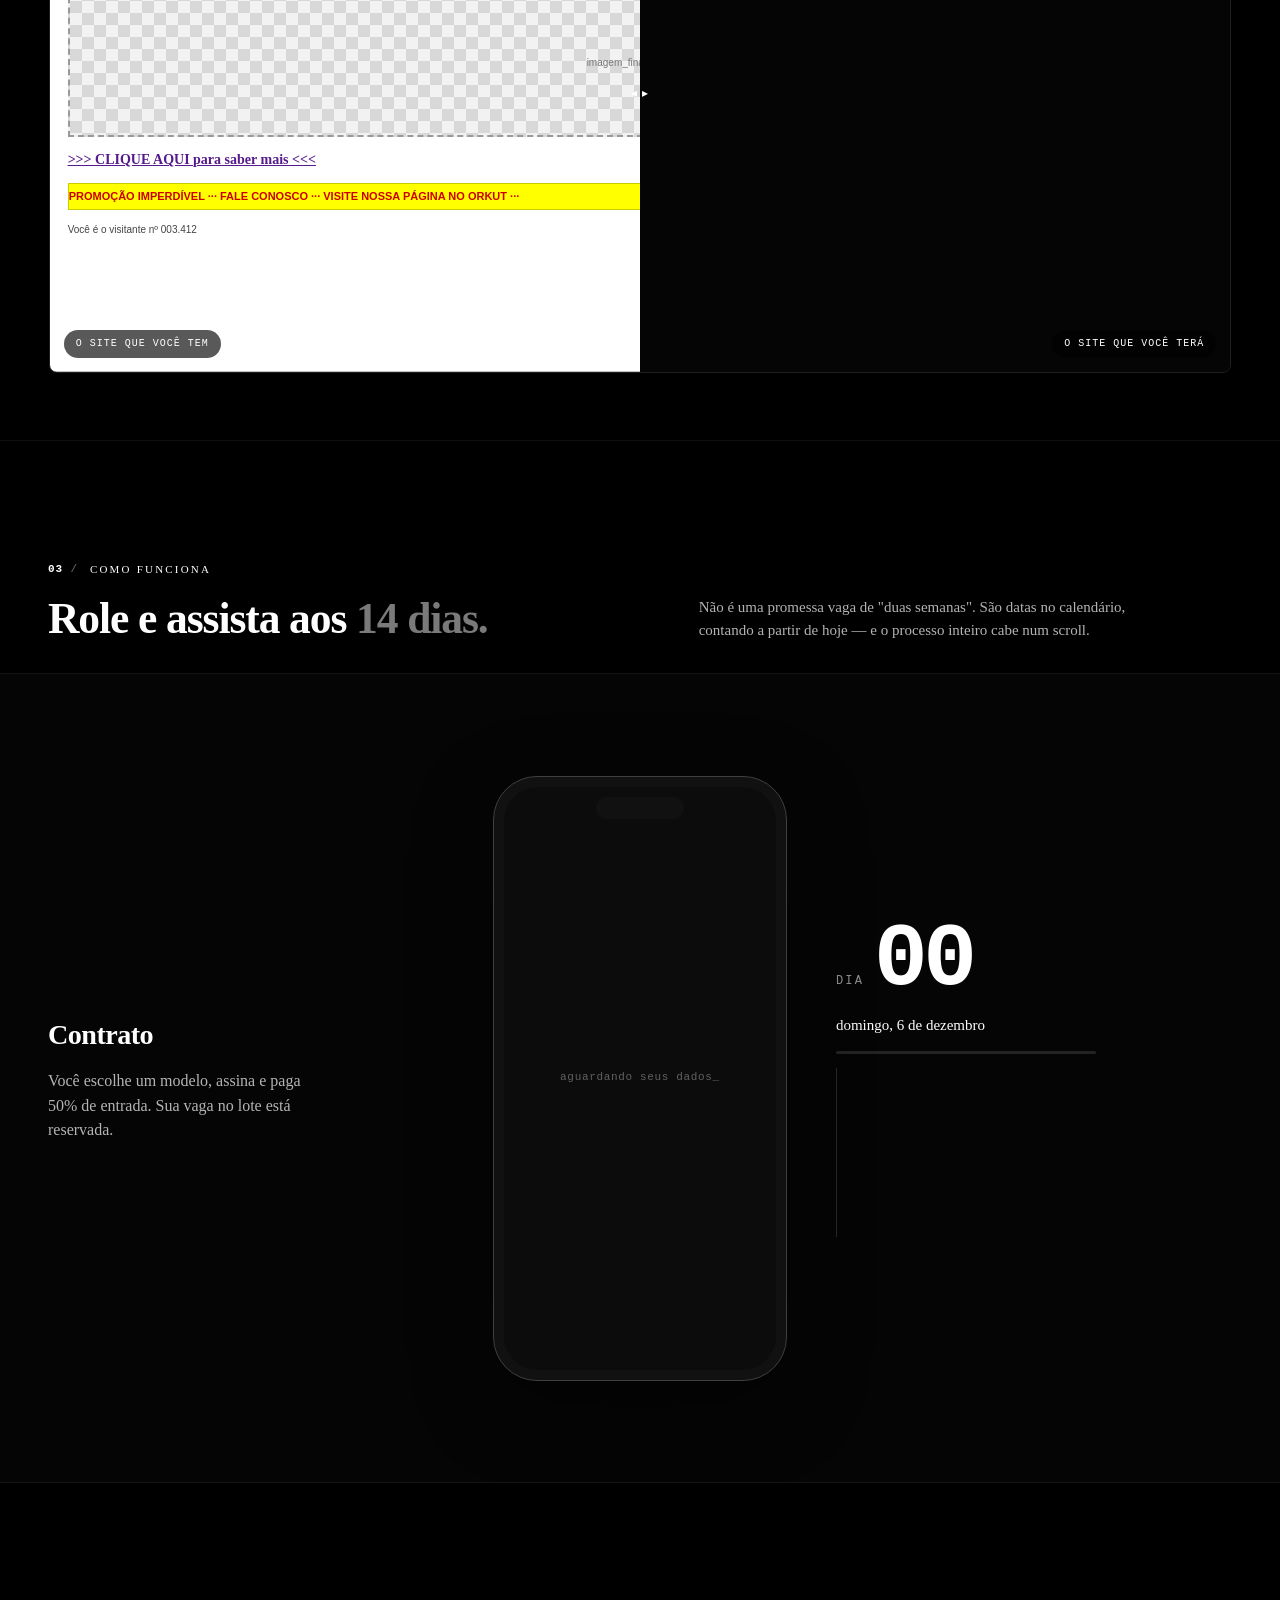
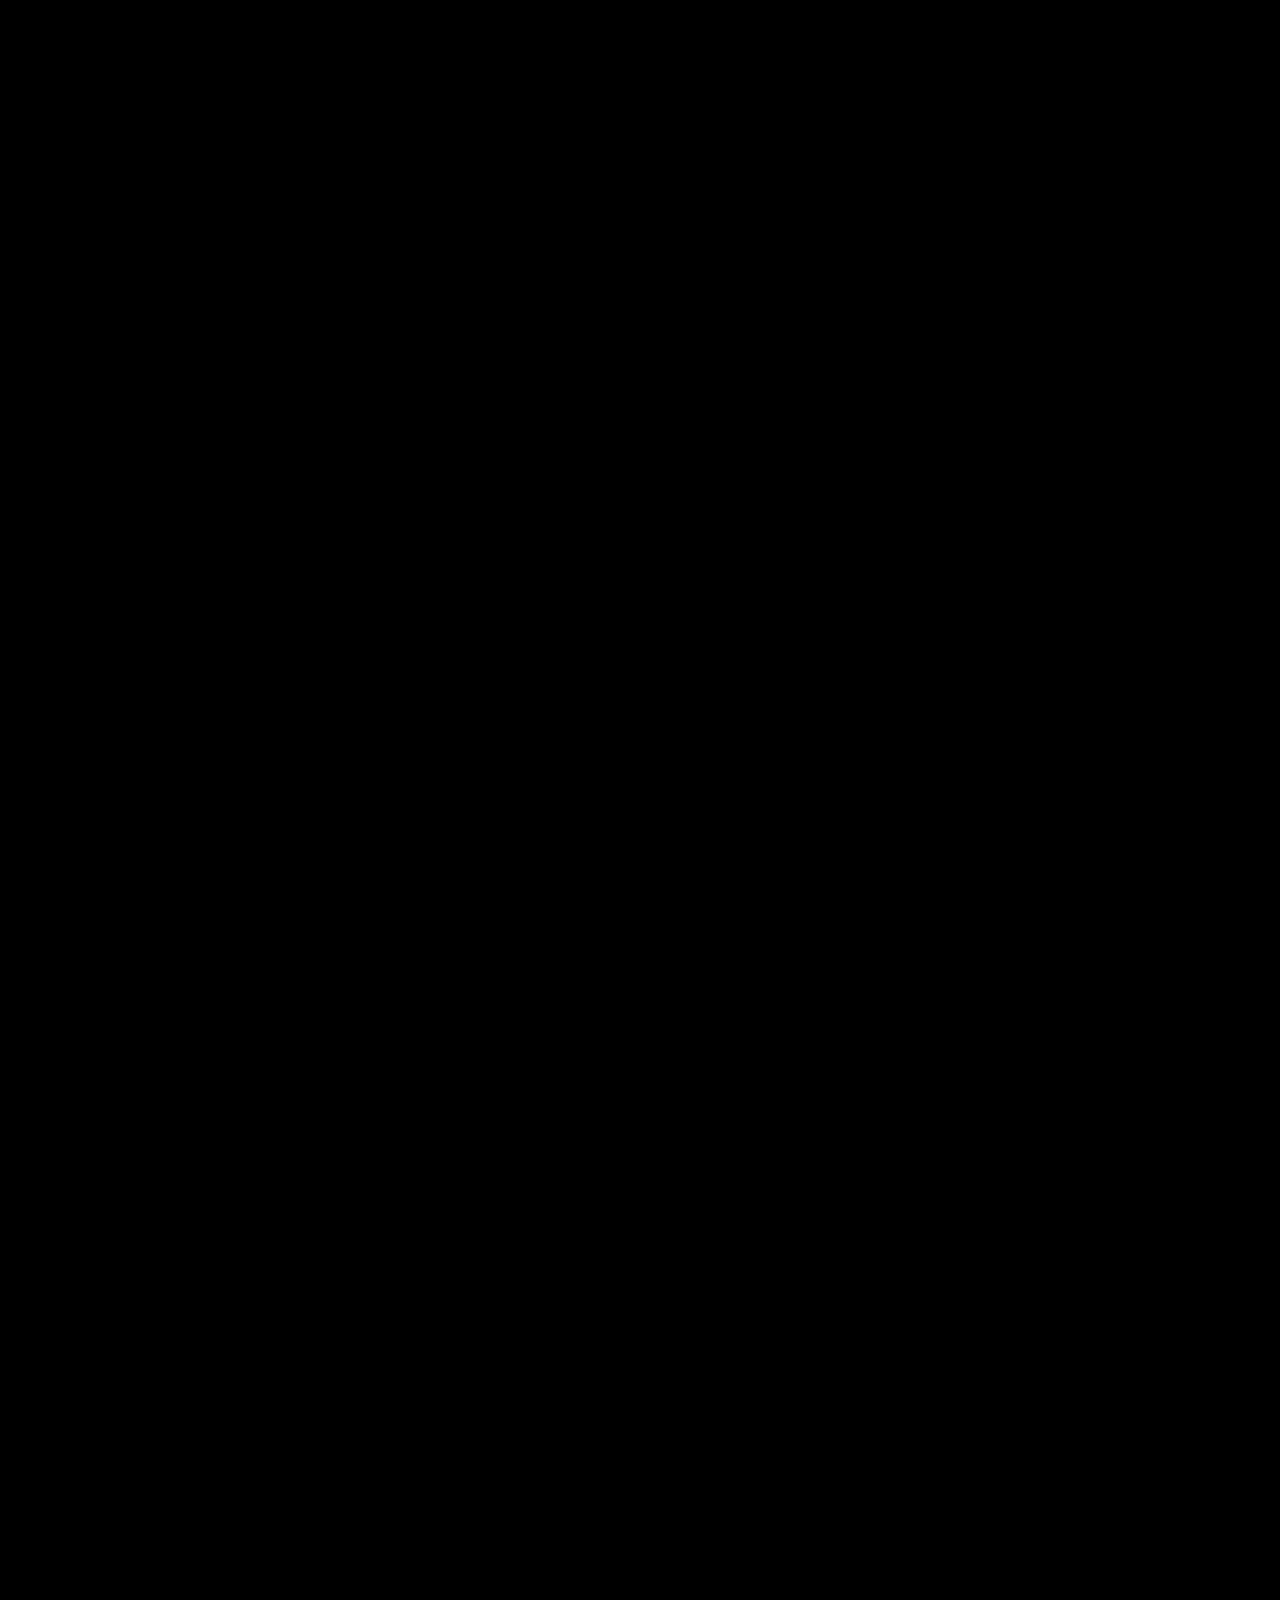
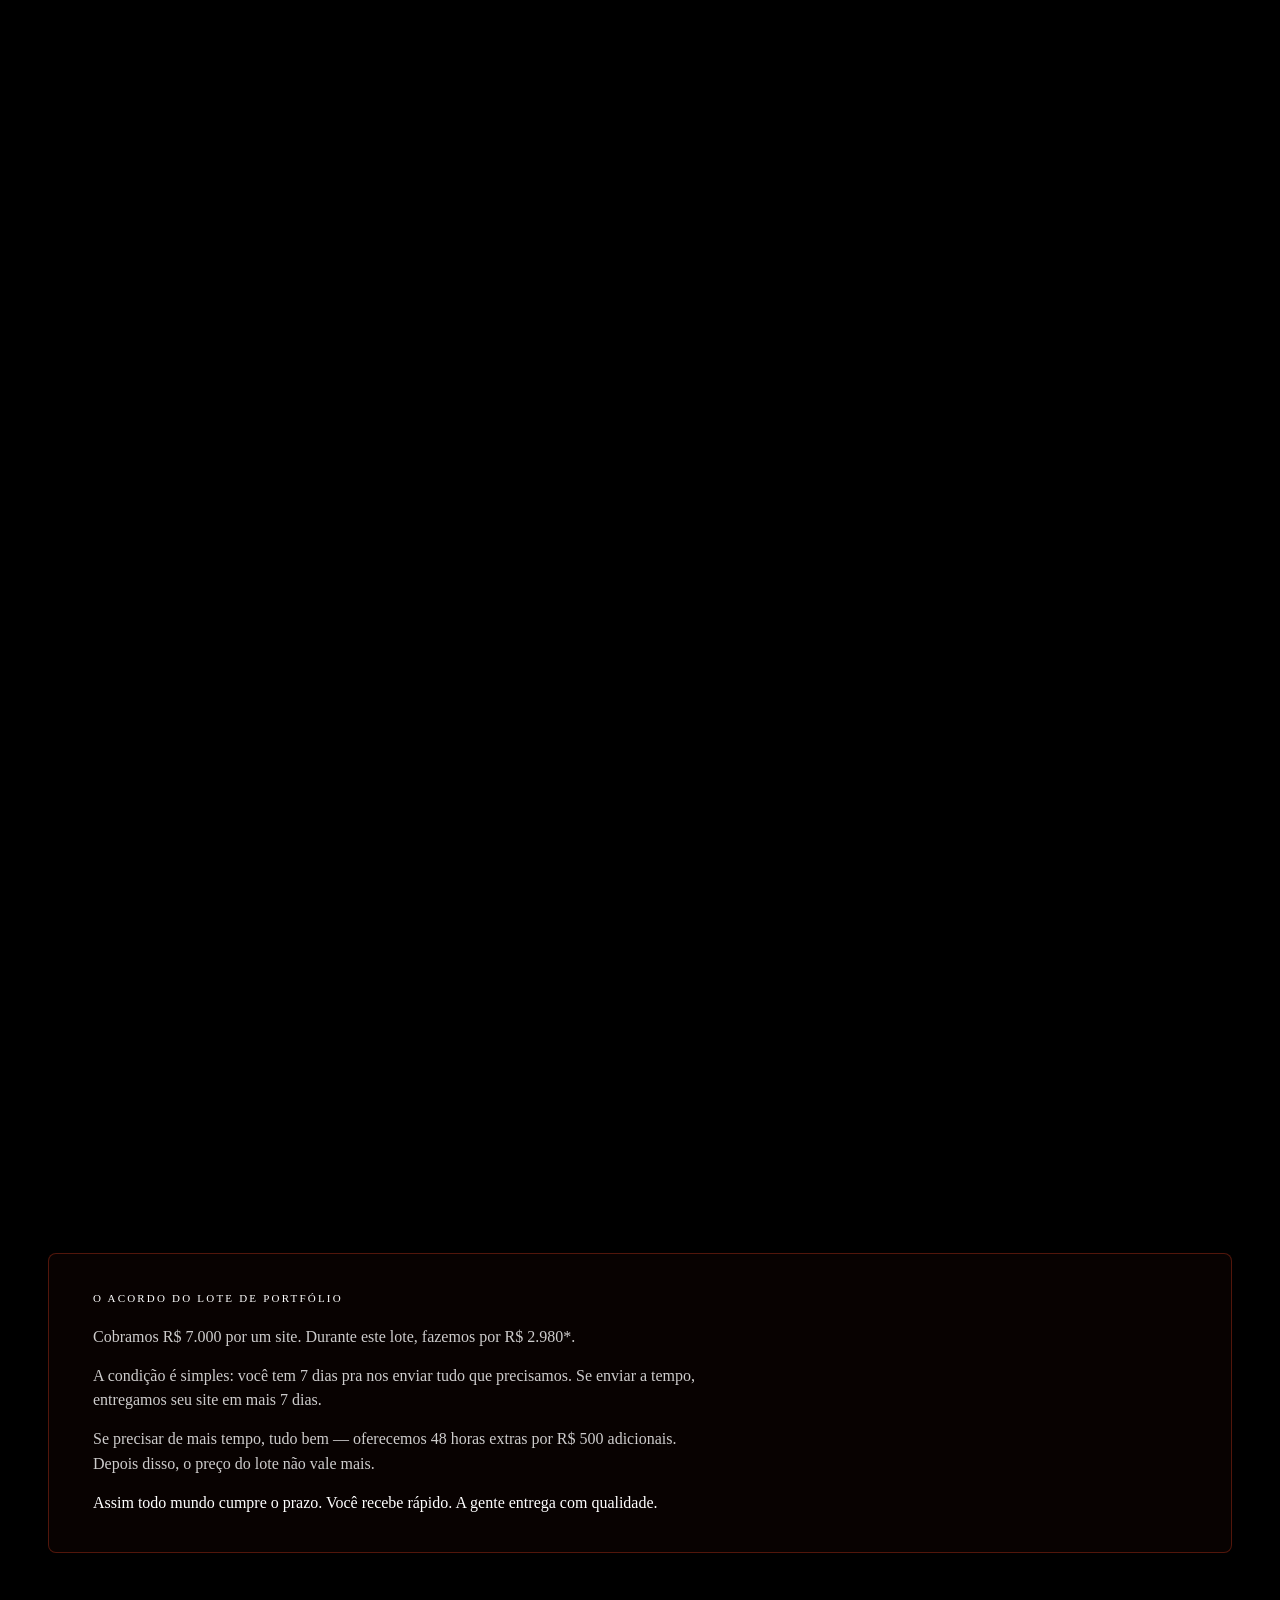
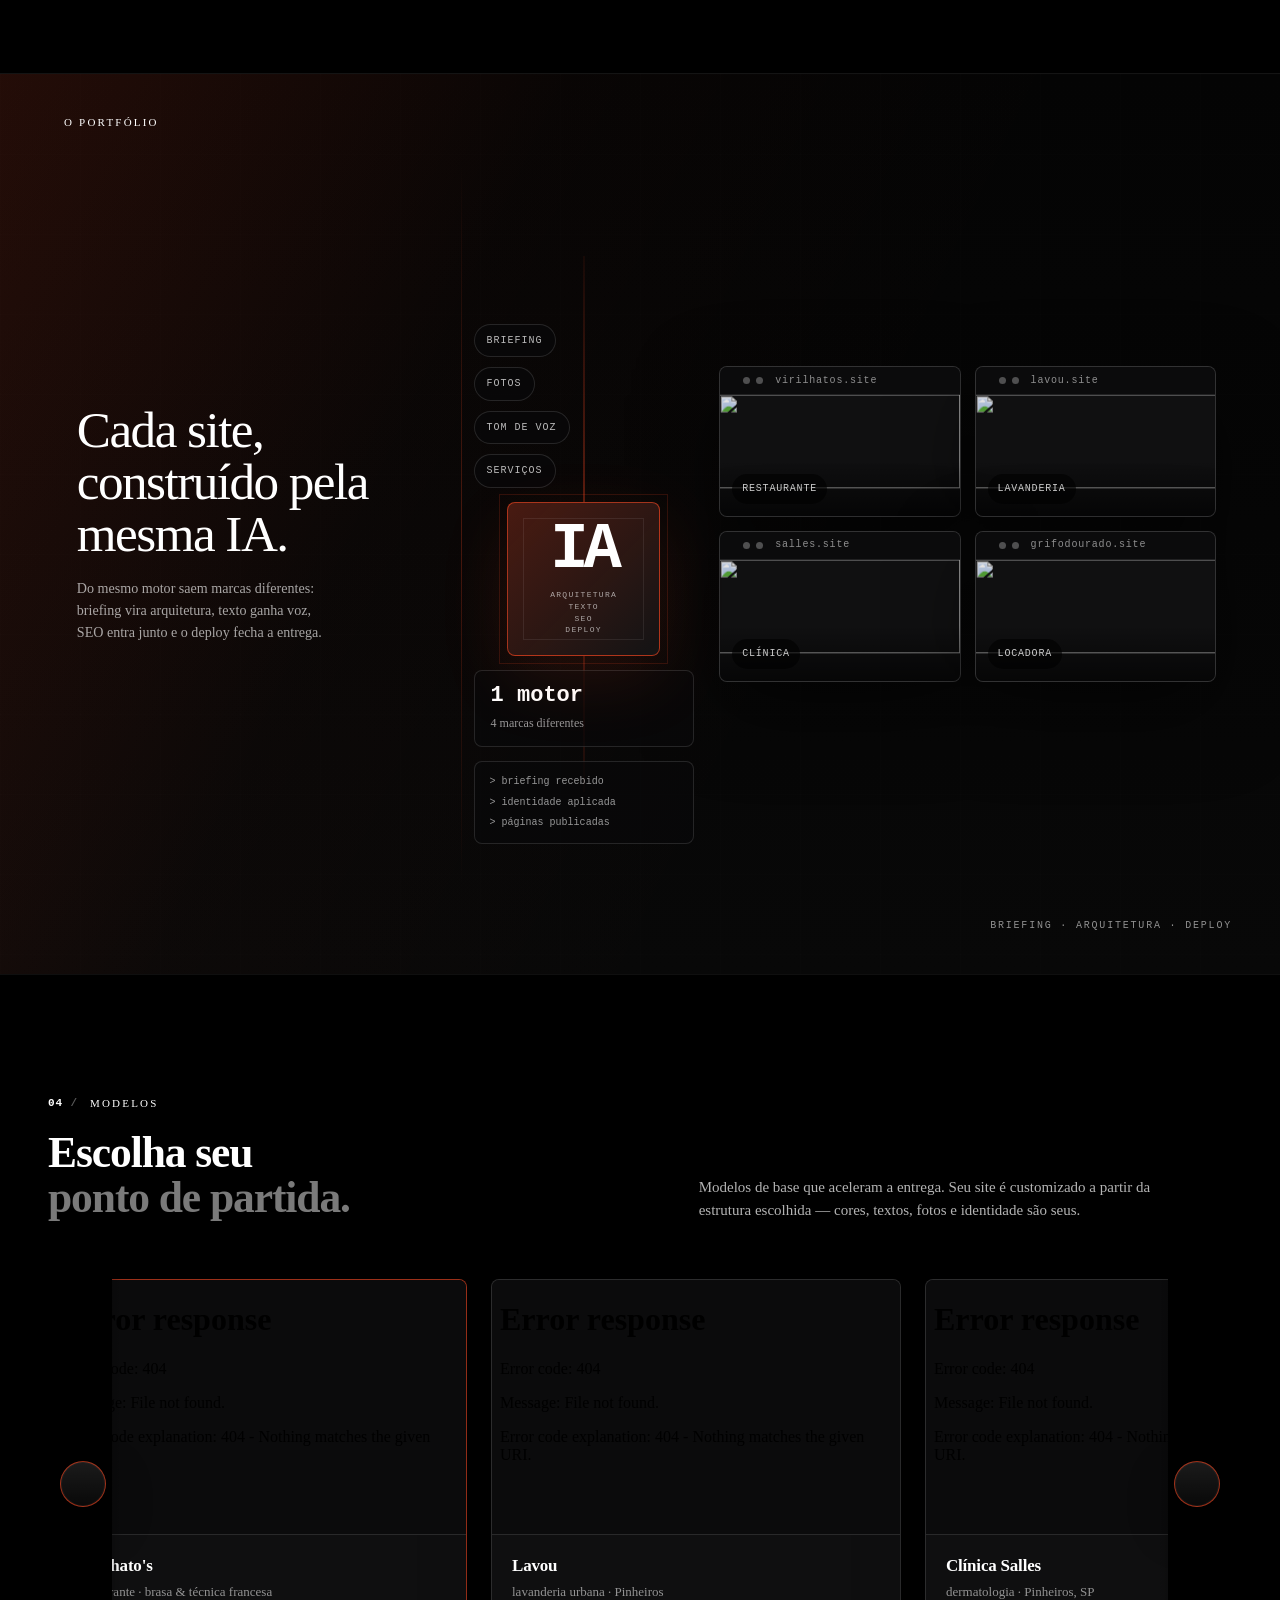
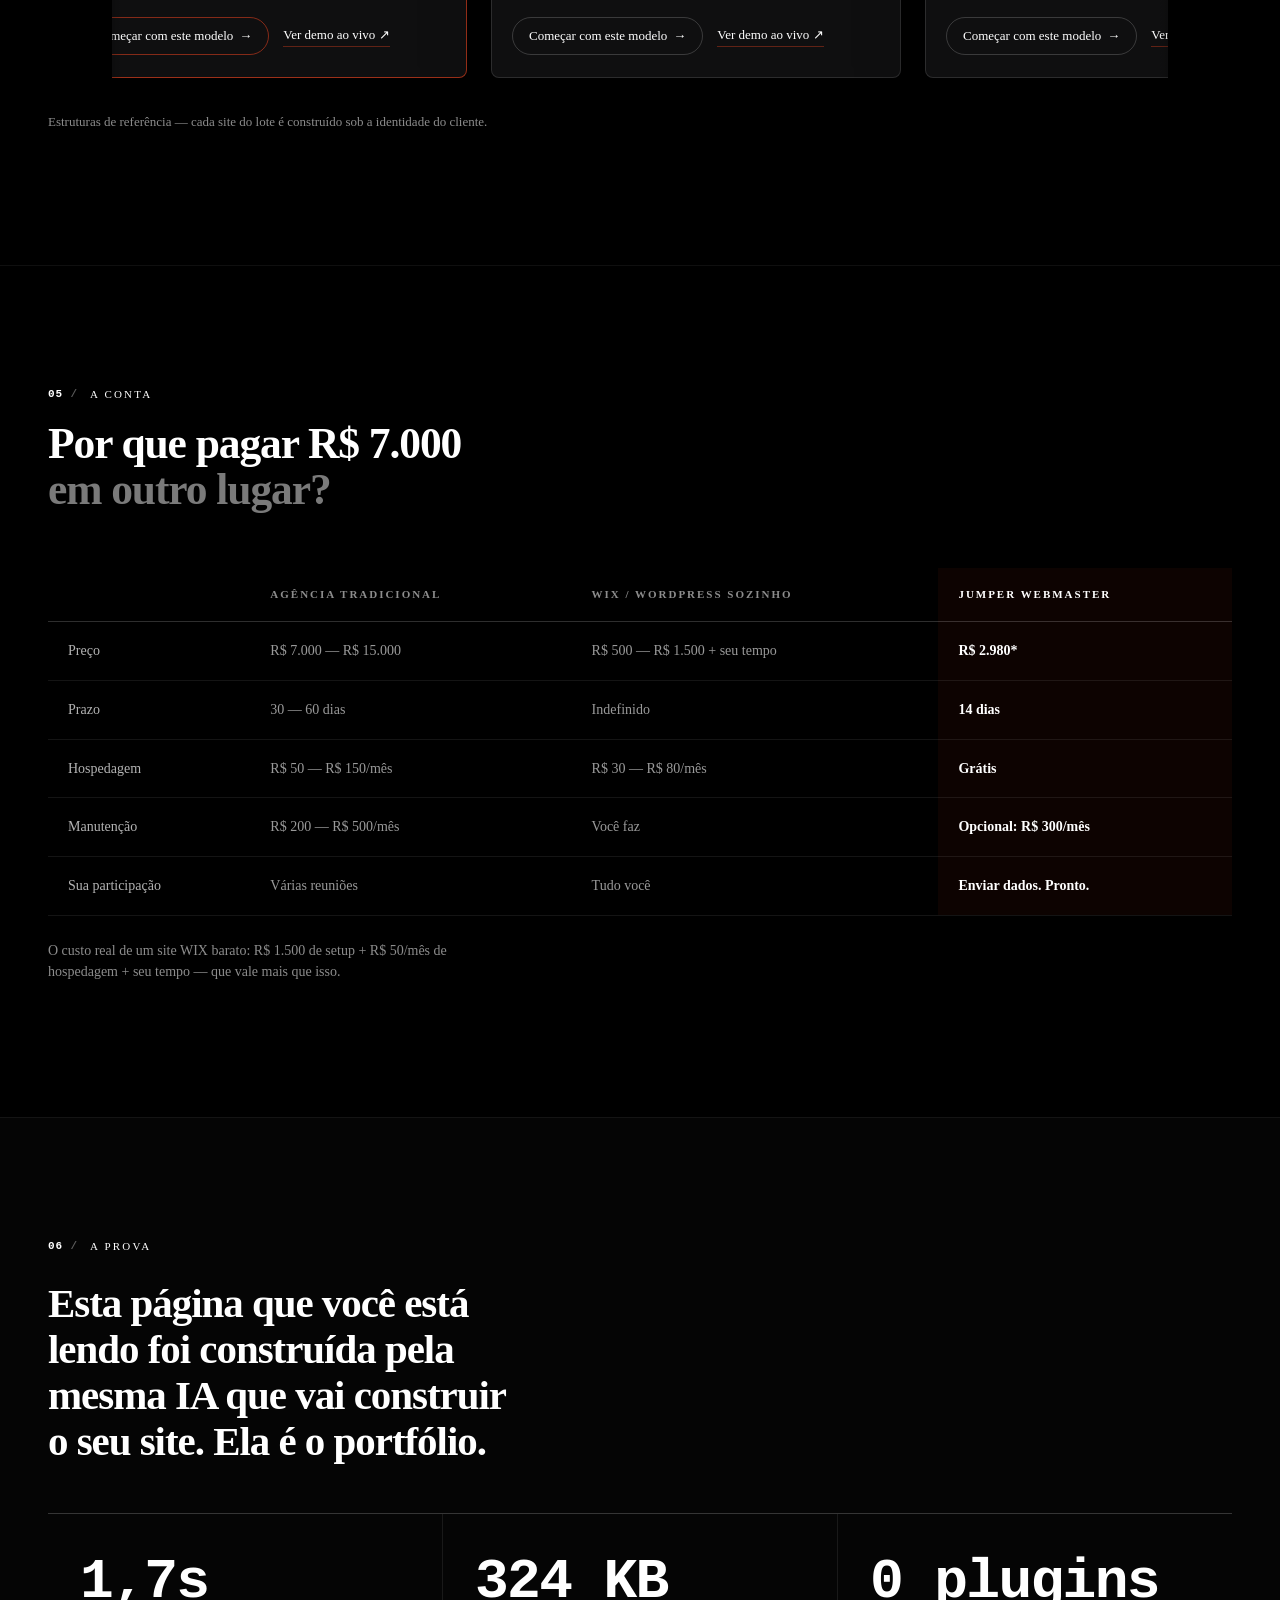
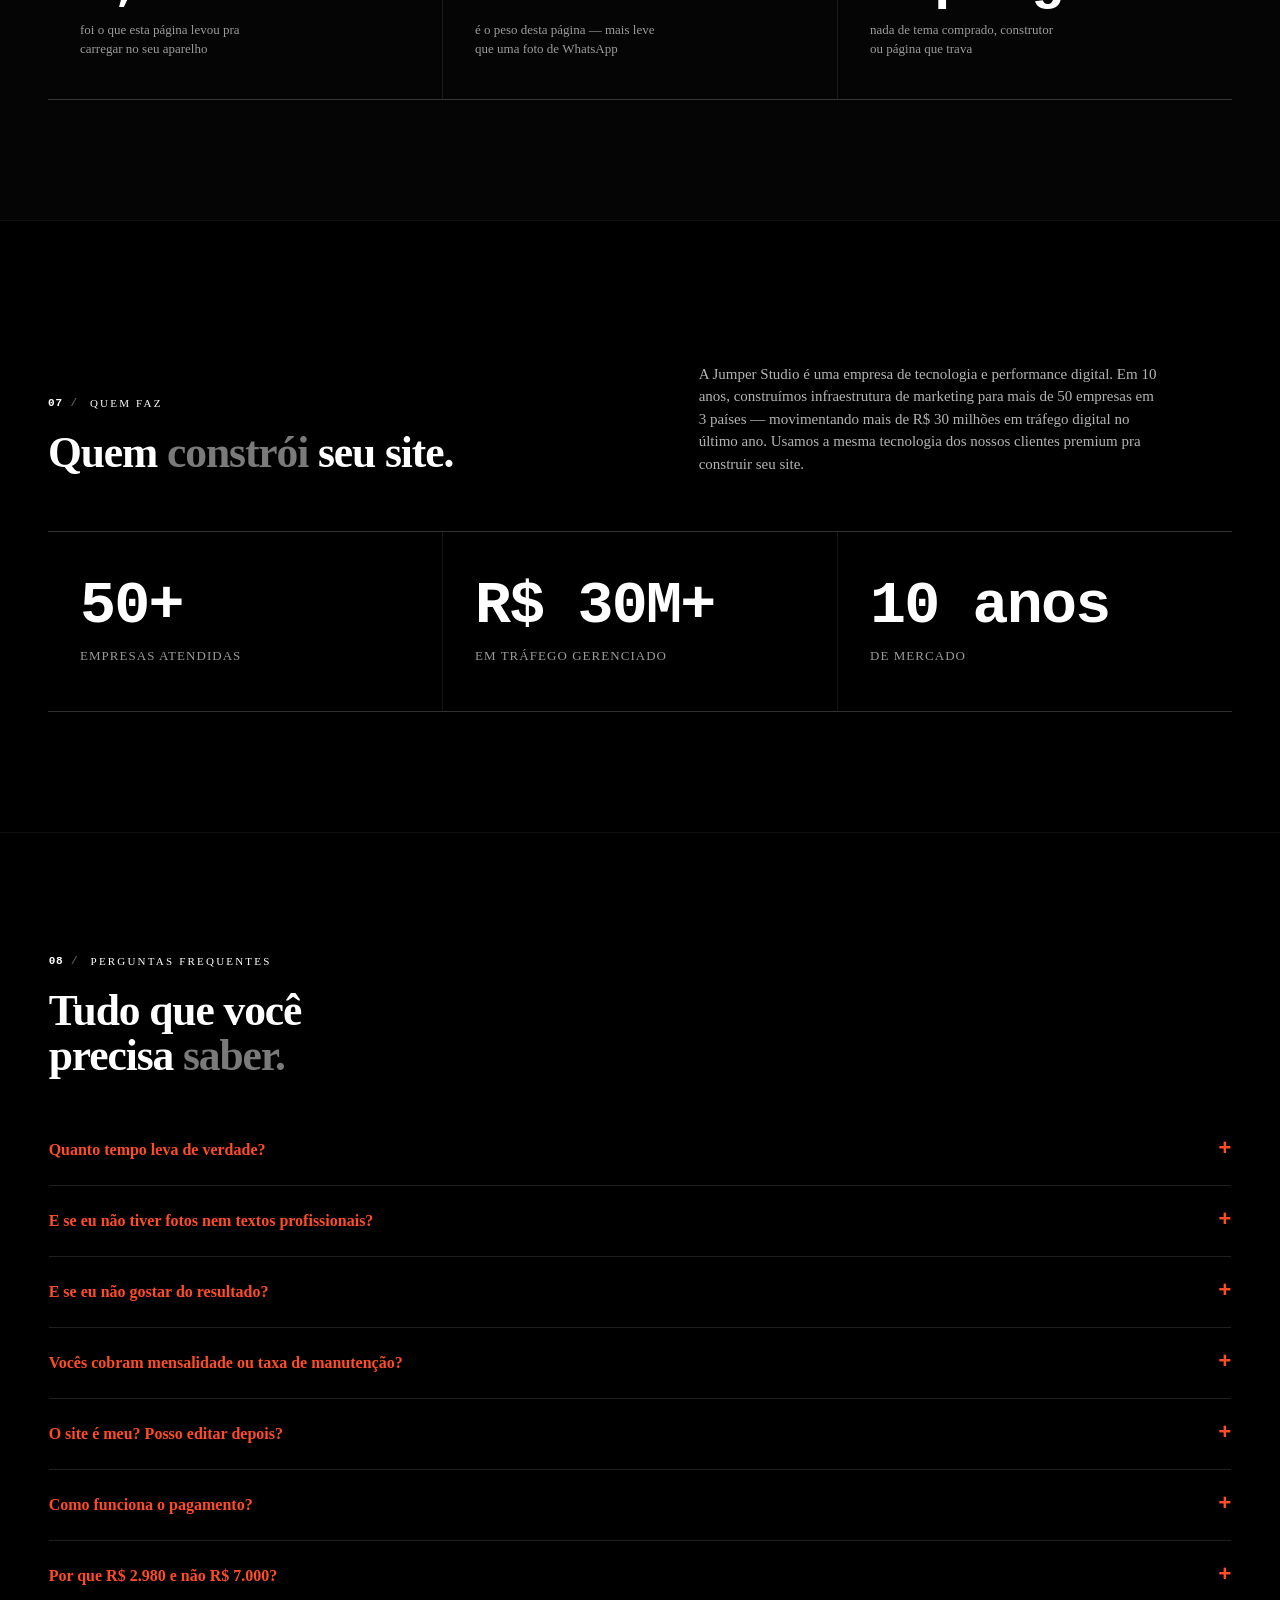
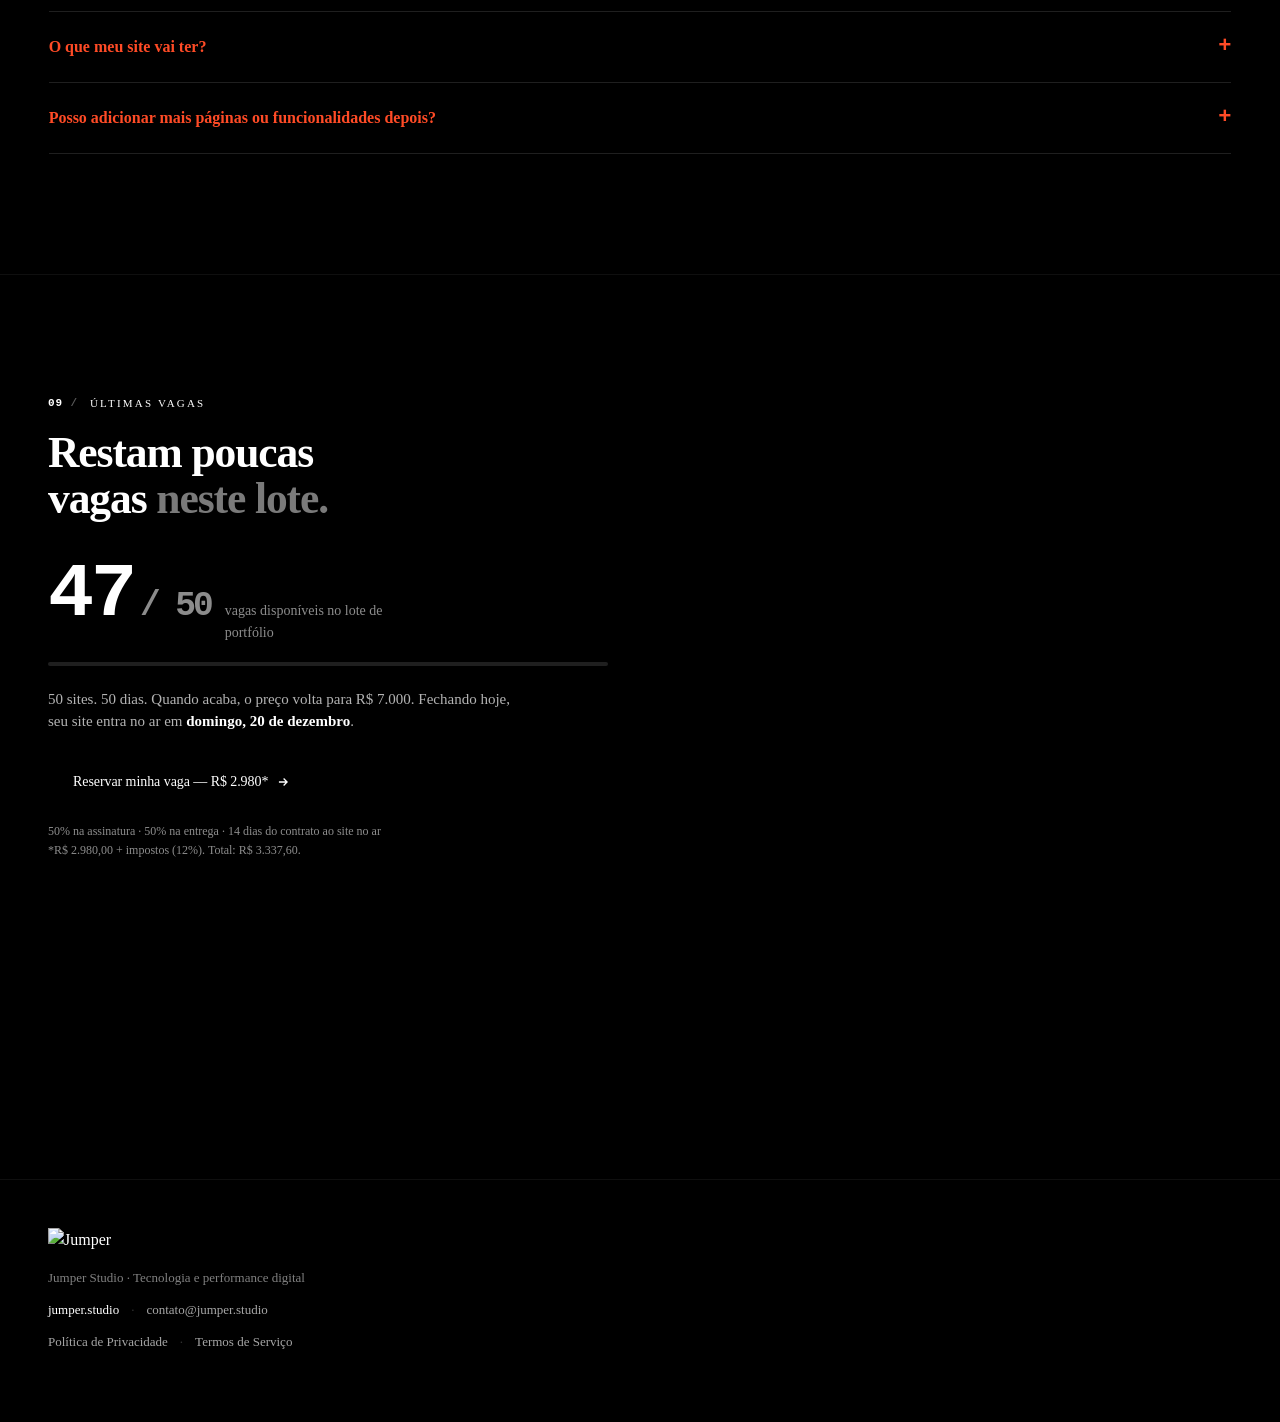
==== commit 10f7421f: "Ajusta espaçamento e quebra de título no Webmaster" ====
--- a/webmaster/index.html
+++ b/webmaster/index.html
@@ -19,7 +19,7 @@
 <link rel="icon" href="../assets/favicon.png">
 <link rel="stylesheet" href="../colors_and_type.css?v=2">
 <link rel="stylesheet" href="../css/site.css?v=2">
-<link rel="stylesheet" href="/webmaster/css/webmaster.css?v=106">
+<link rel="stylesheet" href="/webmaster/css/webmaster.css?v=107">
 
 <!-- Teste A/B/C — atribuição de variante ANTES do paint: lê ?v=, persiste, aplica wm-v-a/b/c no <html> -->
 <script>
@@ -473,7 +473,7 @@
     <div class="sec-head">
       <div>
         <div class="sec-eyebrow mono-eyebrow"><span class="num">05</span>A conta</div>
-        <h2 class="sec-title">Por que pagar R$ 7.000 <em>em outro lugar?</em></h2>
+        <h2 class="sec-title">Por que pagar R$ 7.000<br><em>em outro lugar?</em></h2>
       </div>
     </div>
 
--- a/webmaster/css/webmaster.css
+++ b/webmaster/css/webmaster.css
@@ -2068,6 +2068,7 @@
   /* A cena já conta o processo inteiro. No desktop, não repetimos o mesmo
      conteúdo logo abaixo; em telas menores o calendário segue como fallback. */
   body.has-build .cal { display: none; }
+  body.has-build .deal-box { margin-top: clamp(56px, 7vw, 96px); }
 
   .build-inner {
     max-width: 1320px;
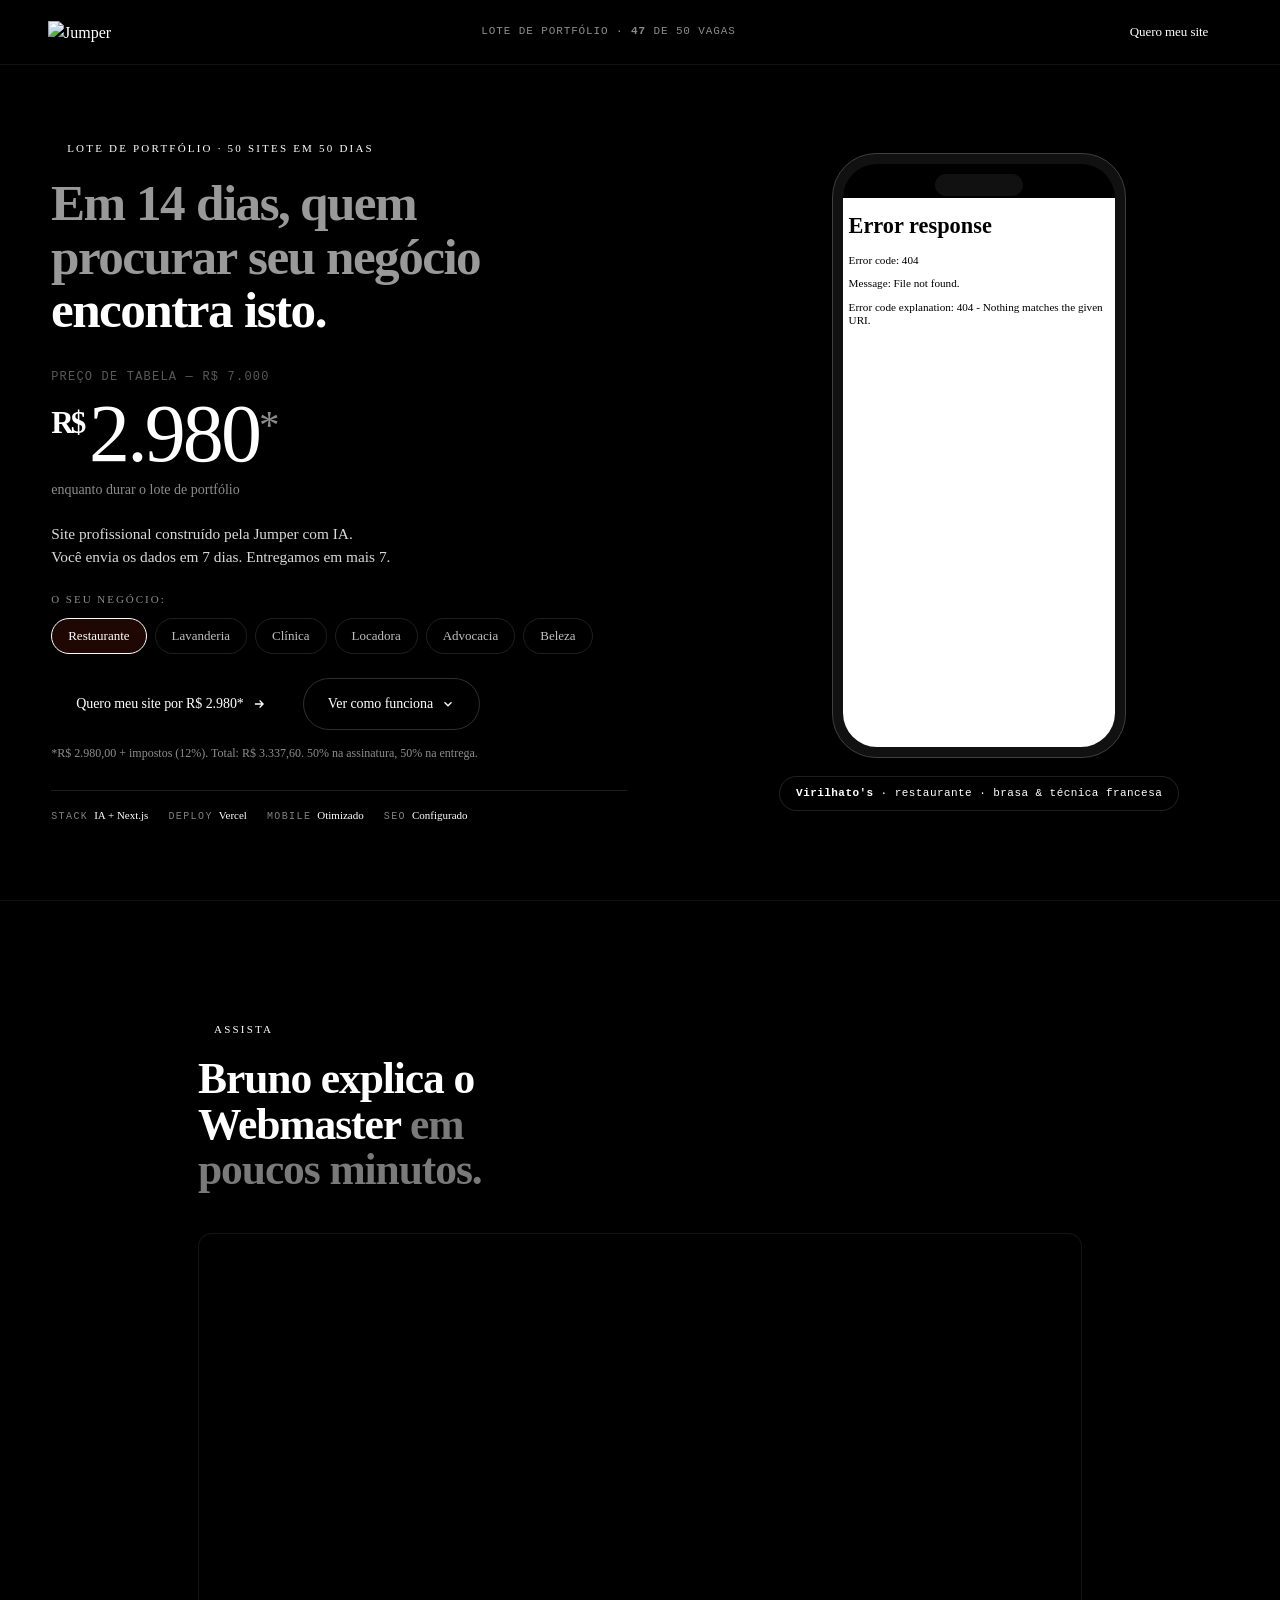
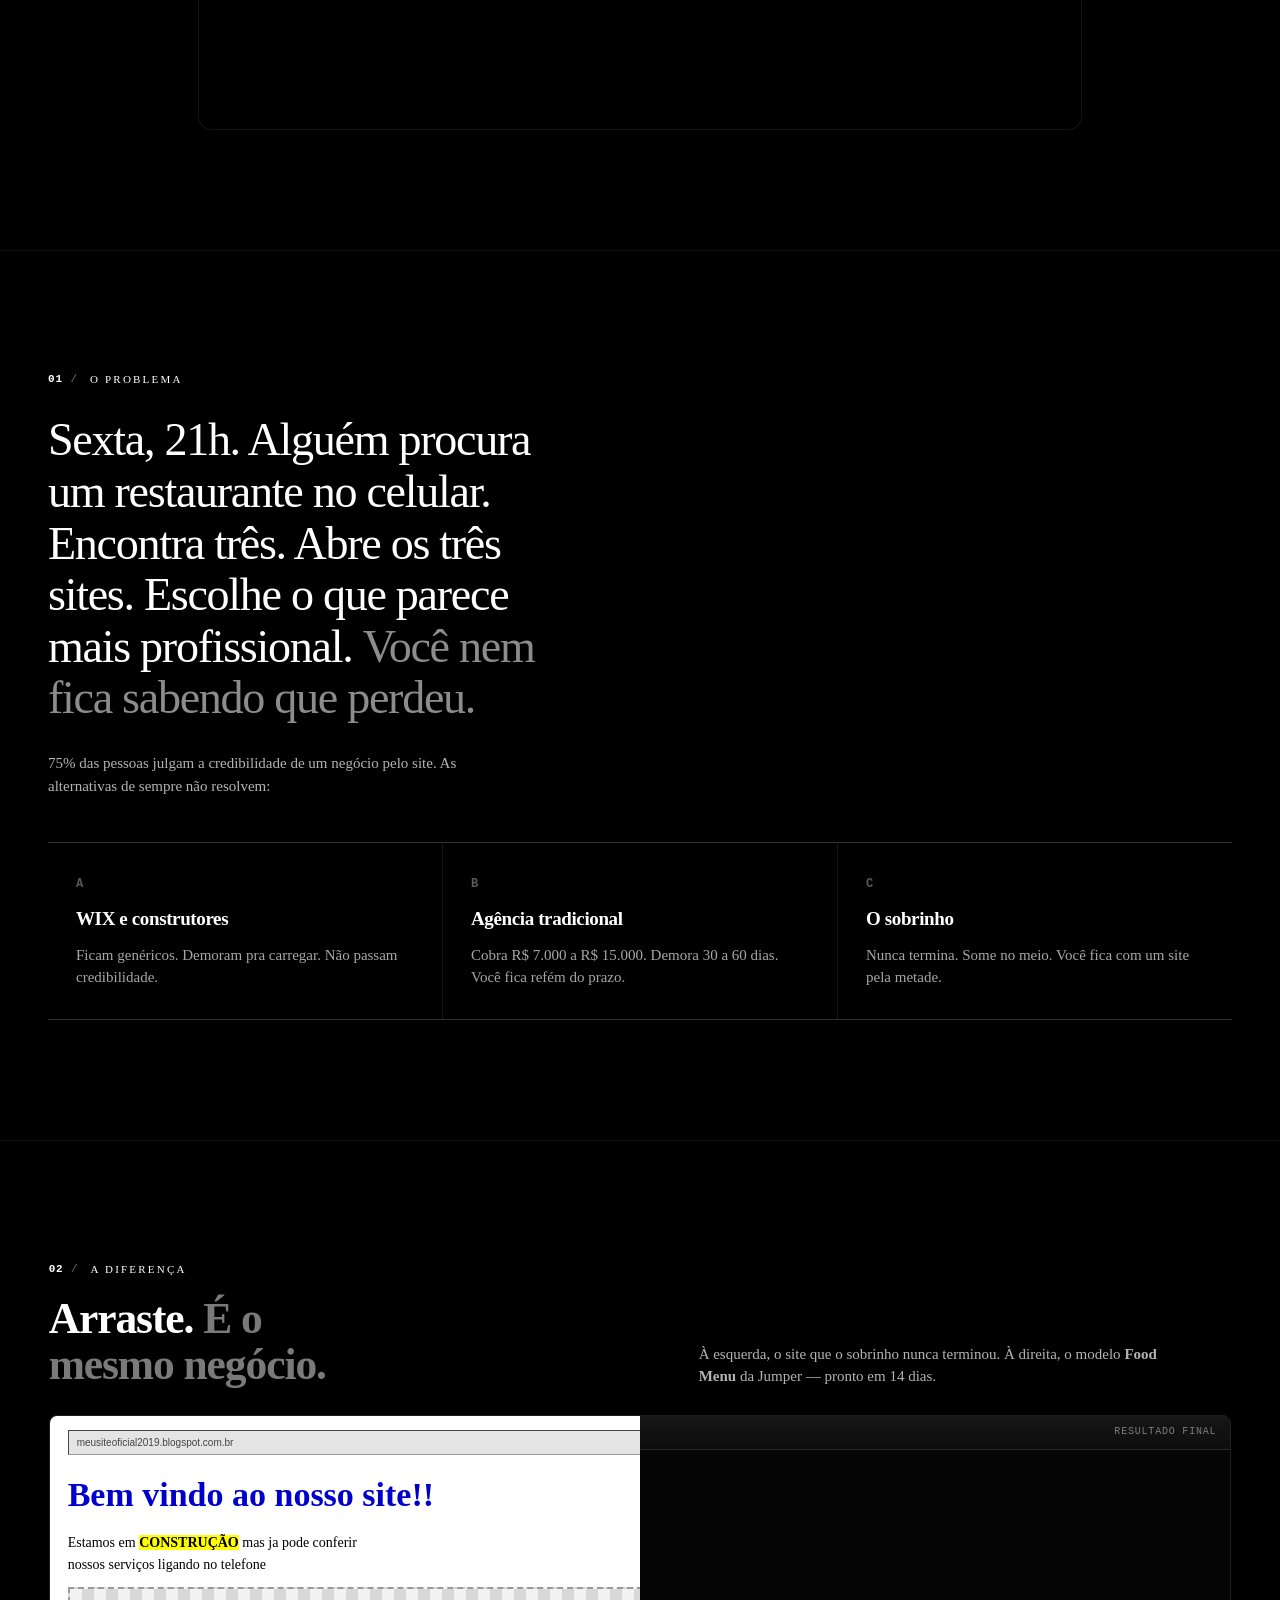
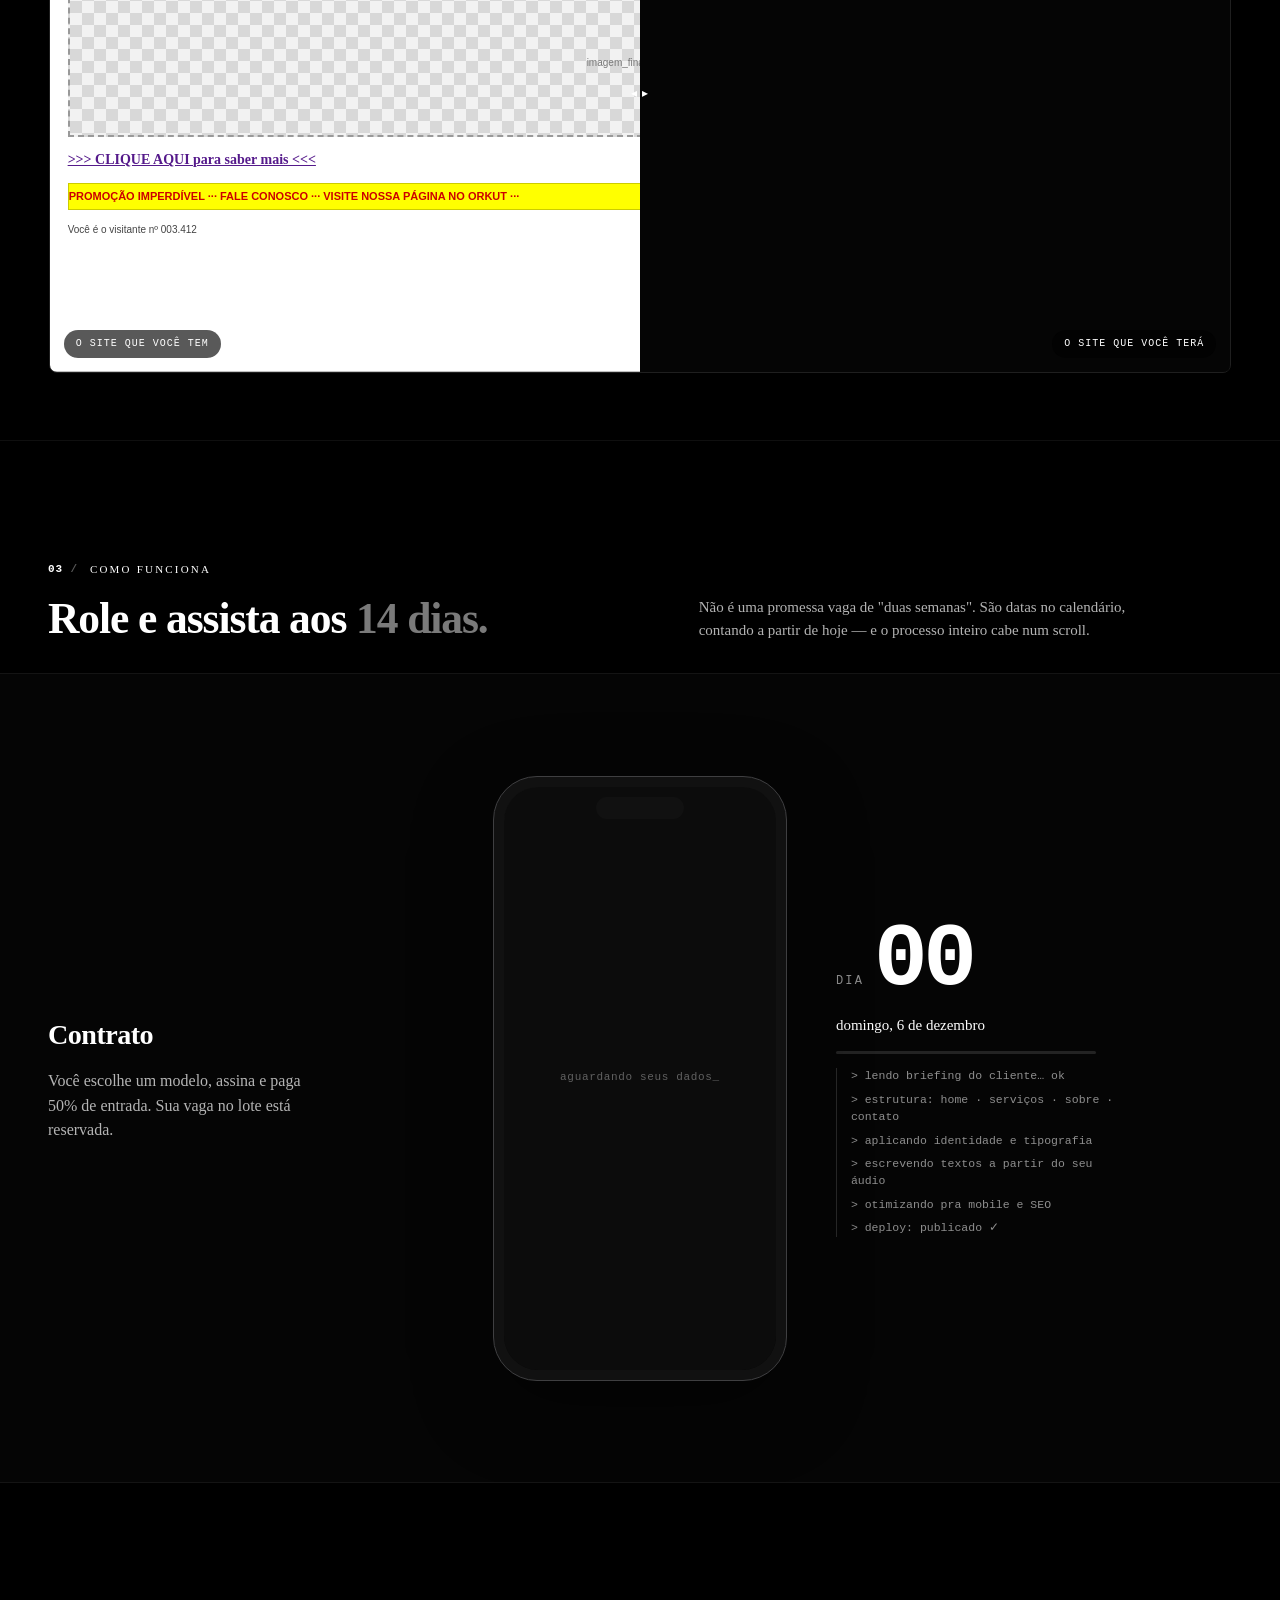
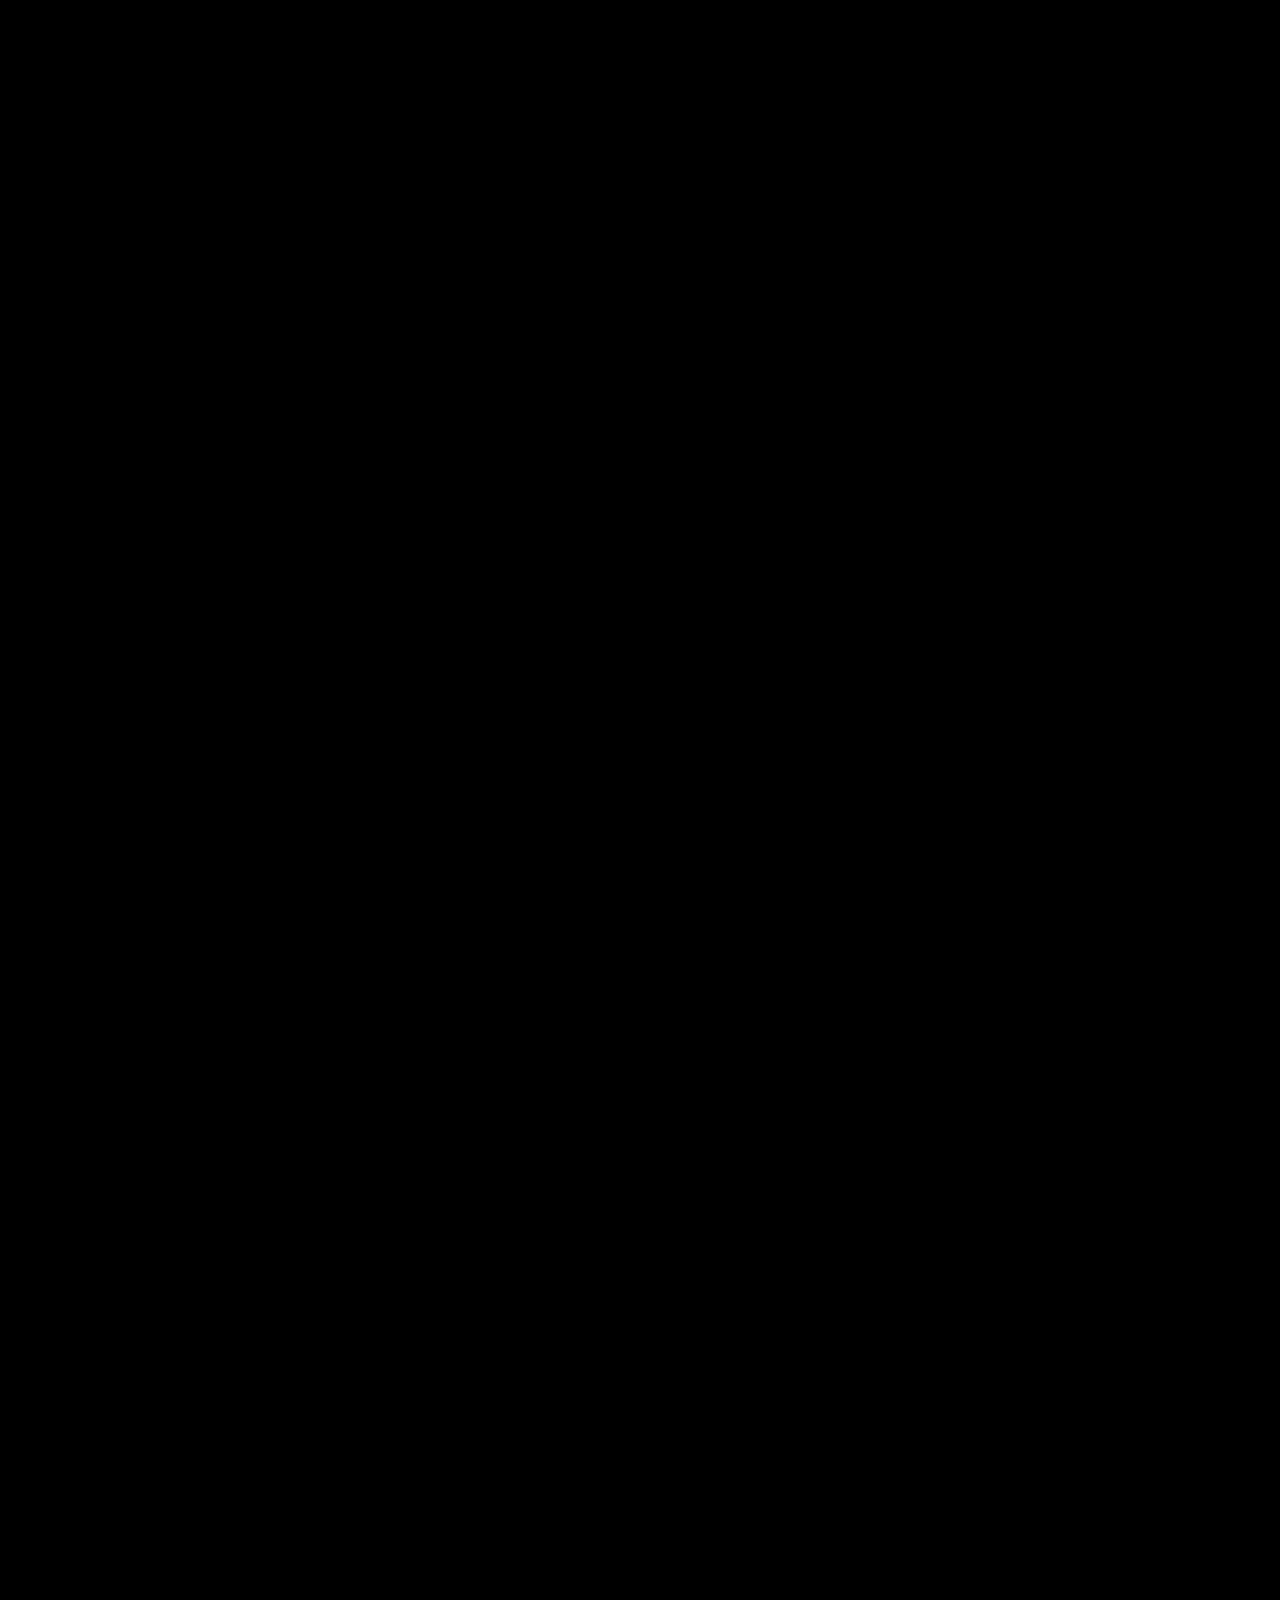
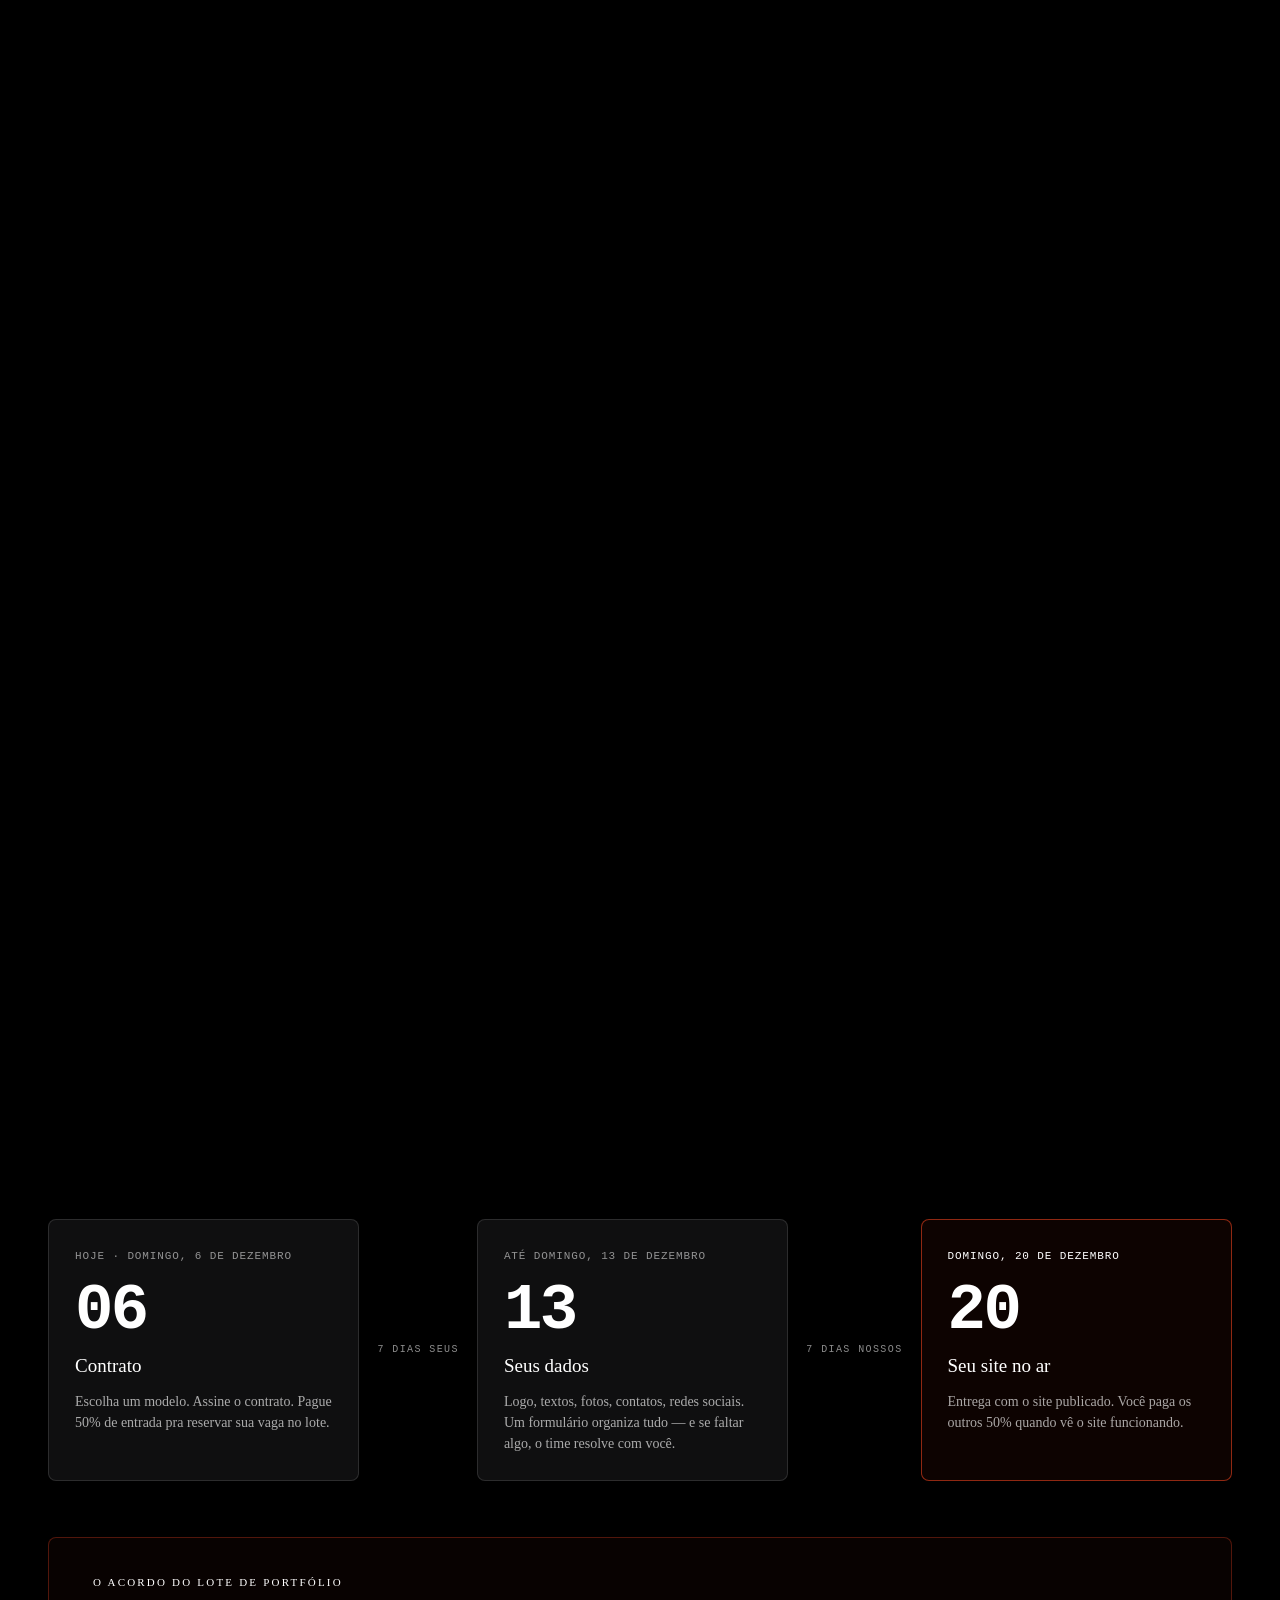
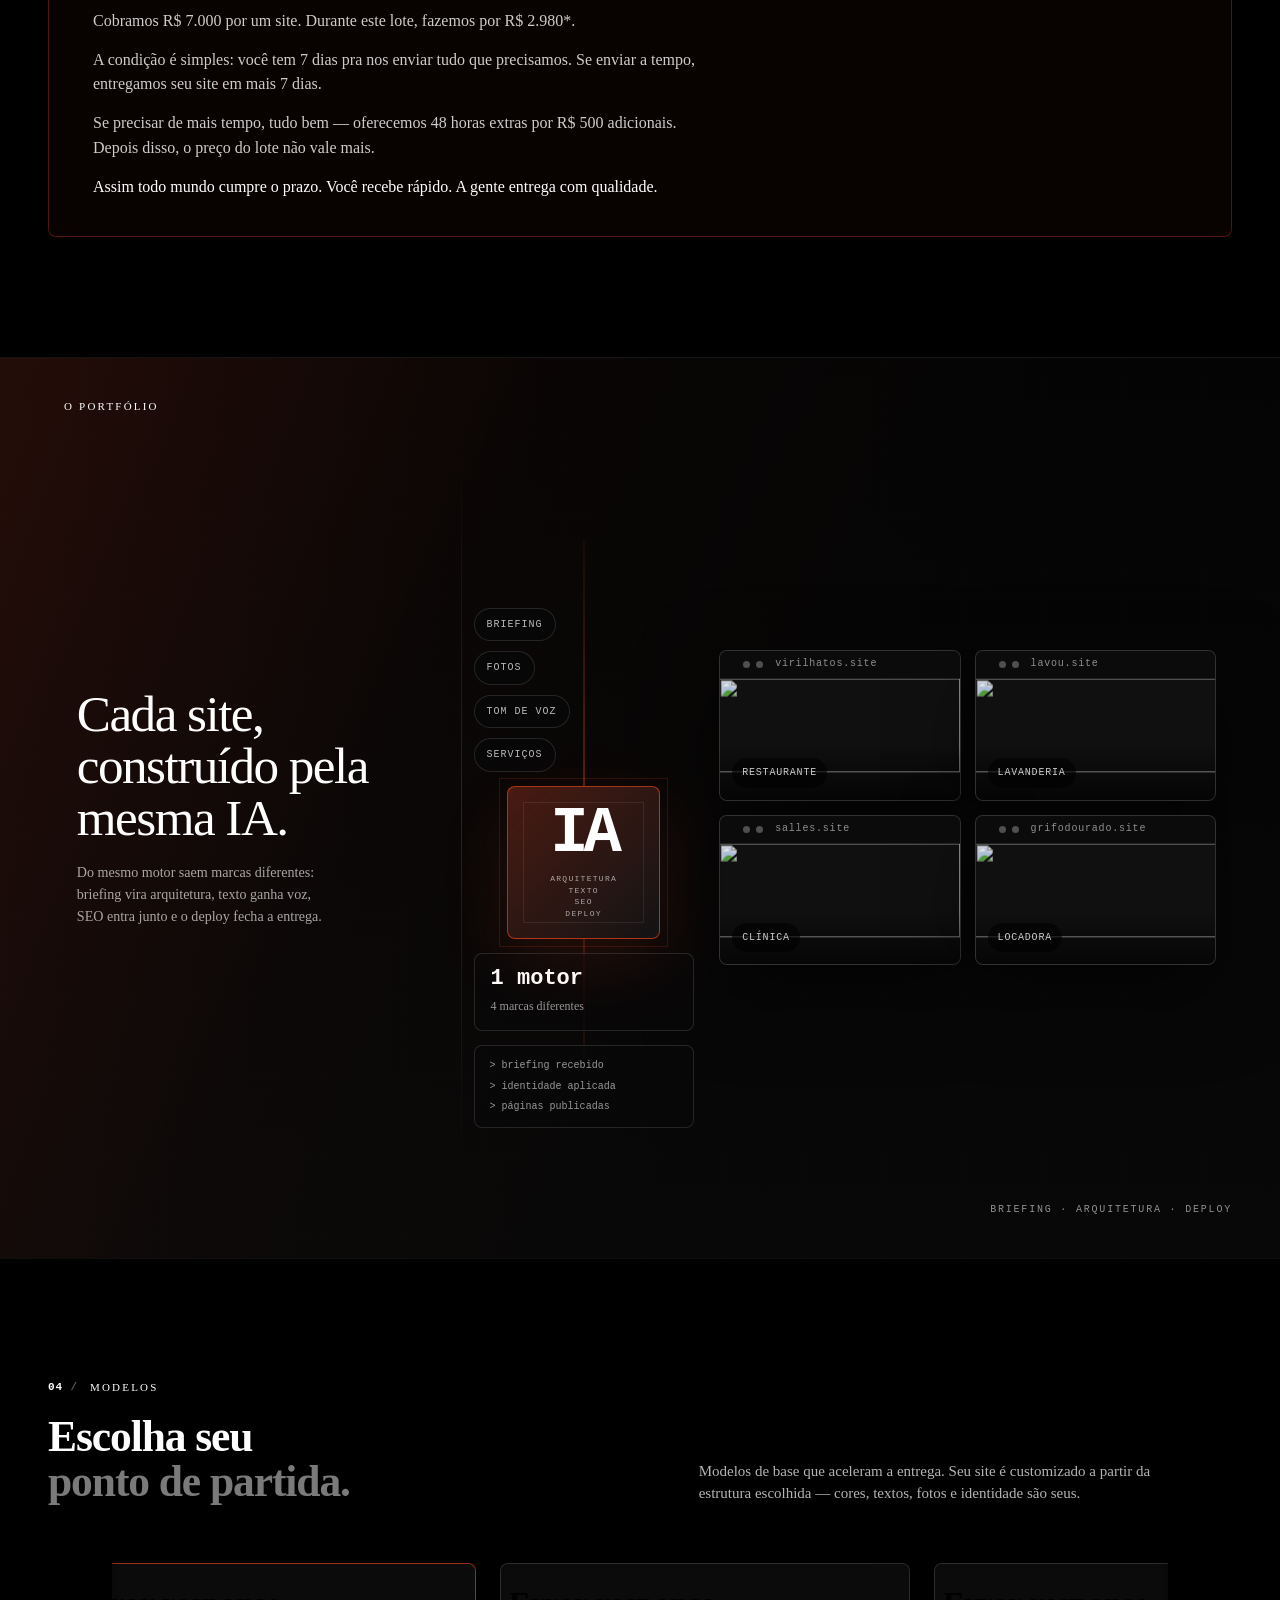
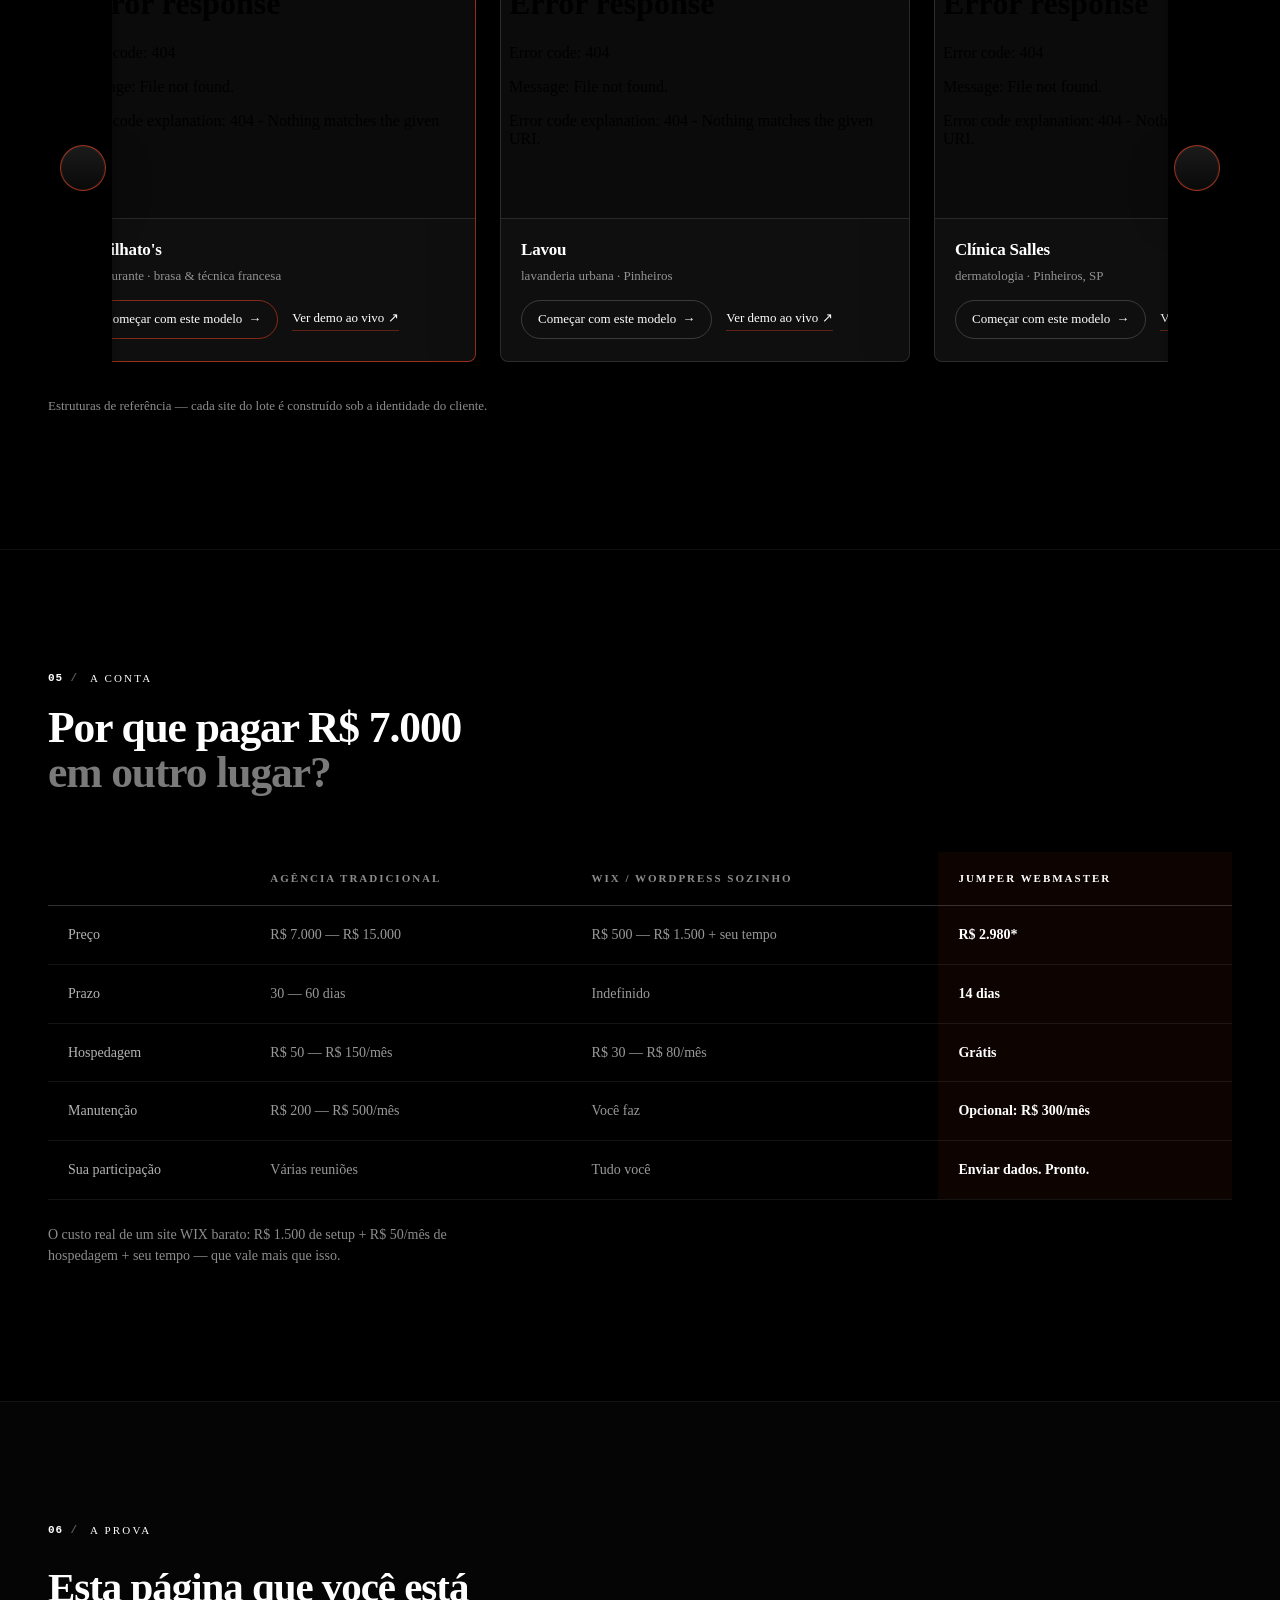
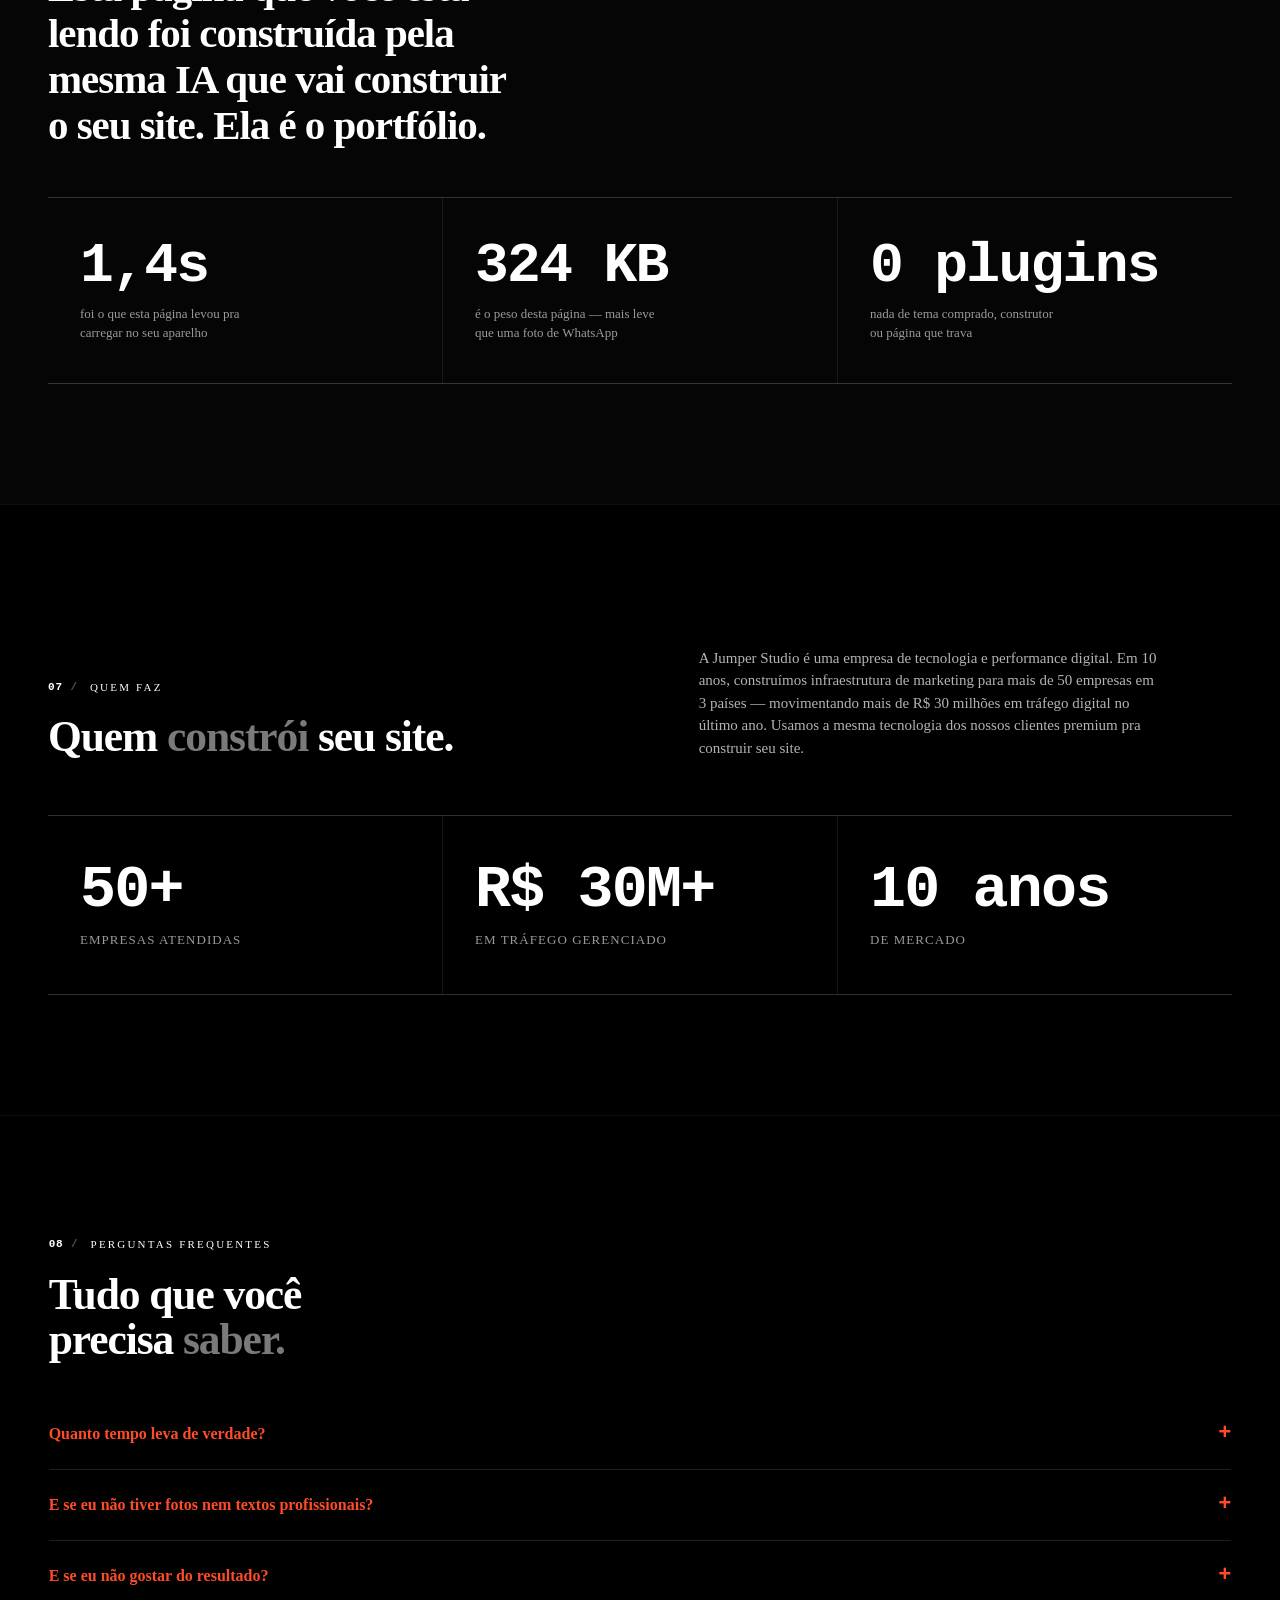
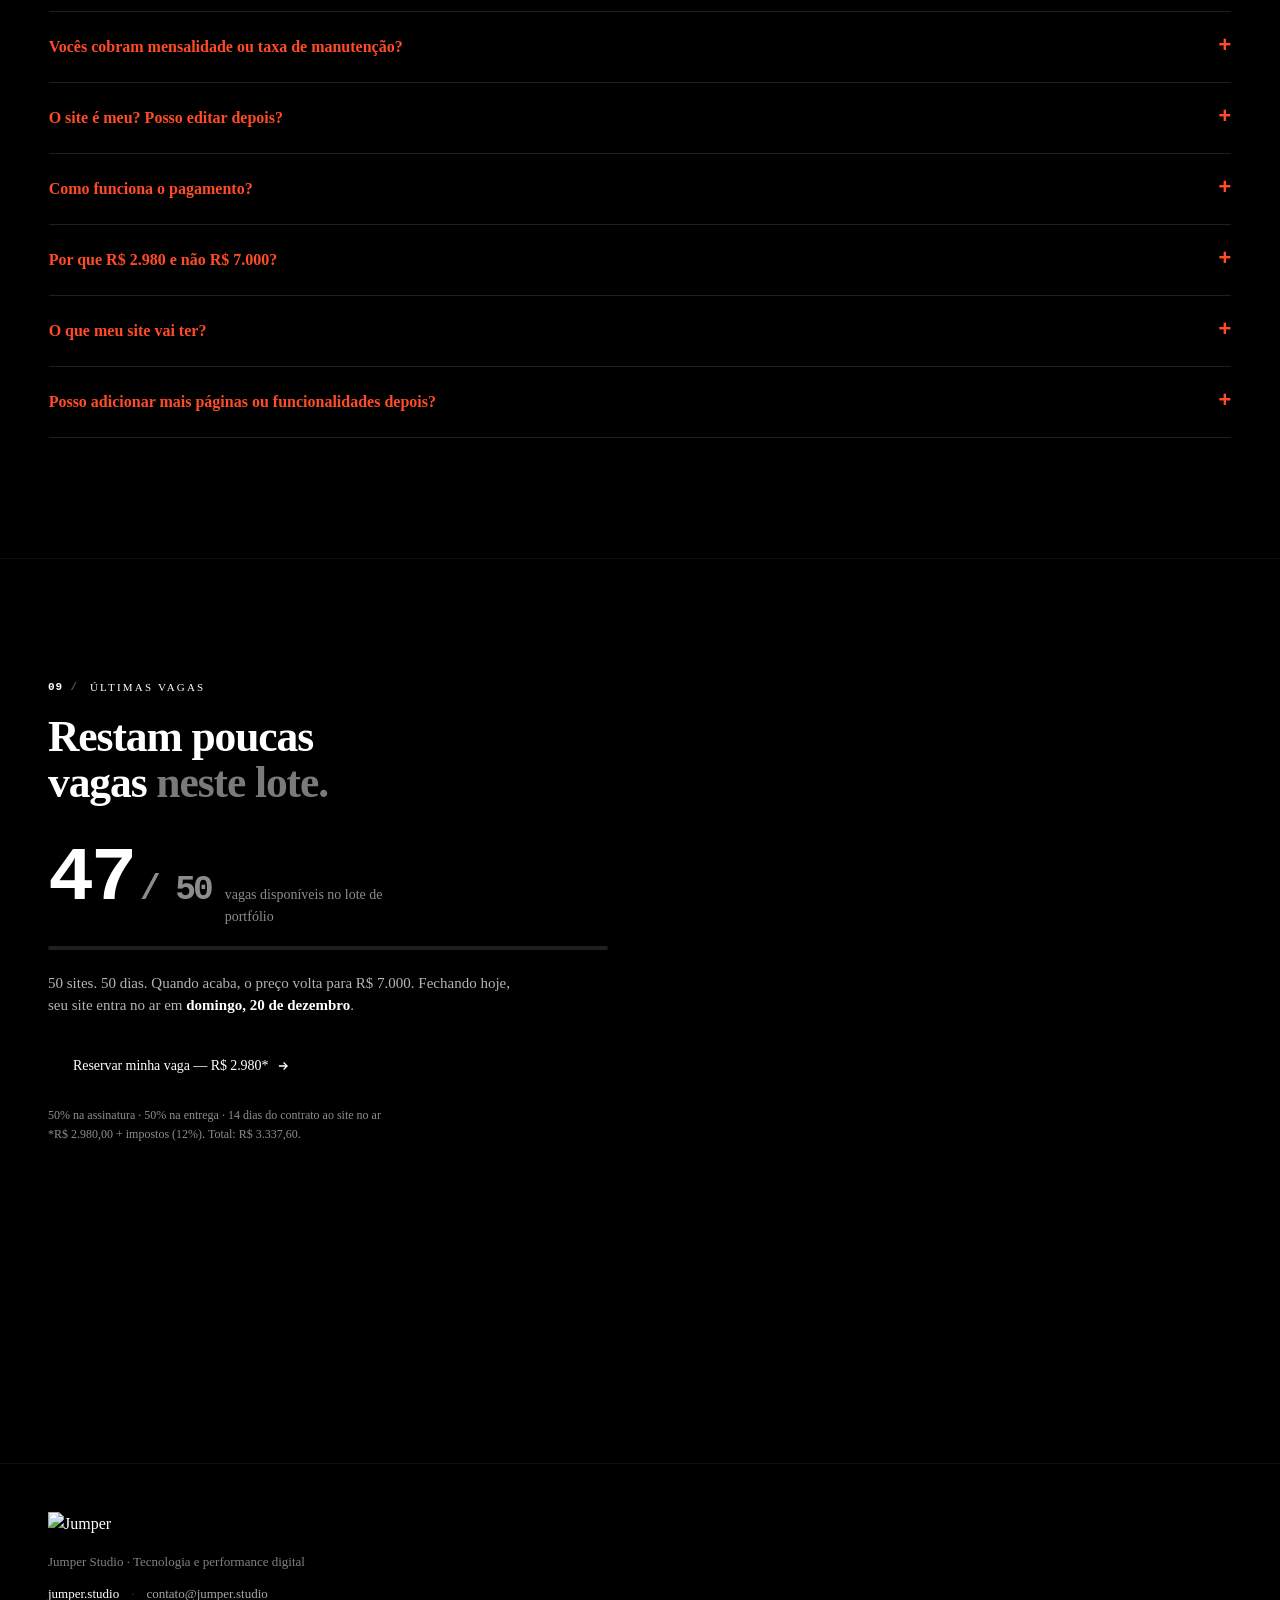
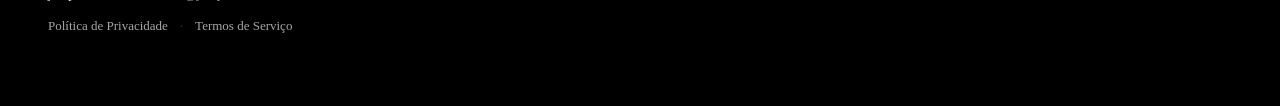
==== commit 3584c020: "Restaura calendário abaixo da animação" ====
--- a/webmaster/index.html
+++ b/webmaster/index.html
@@ -19,7 +19,7 @@
 <link rel="icon" href="../assets/favicon.png">
 <link rel="stylesheet" href="../colors_and_type.css?v=2">
 <link rel="stylesheet" href="../css/site.css?v=2">
-<link rel="stylesheet" href="/webmaster/css/webmaster.css?v=107">
+<link rel="stylesheet" href="/webmaster/css/webmaster.css?v=108">
 
 <!-- Teste A/B/C — atribuição de variante ANTES do paint: lê ?v=, persiste, aplica wm-v-a/b/c no <html> -->
 <script>
--- a/webmaster/css/webmaster.css
+++ b/webmaster/css/webmaster.css
@@ -2065,10 +2065,8 @@
     border-bottom: 1px solid rgba(255, 255, 255, 0.06);
     overflow: hidden;
   }
-  /* A cena já conta o processo inteiro. No desktop, não repetimos o mesmo
-     conteúdo logo abaixo; em telas menores o calendário segue como fallback. */
-  body.has-build .cal { display: none; }
-  body.has-build .deal-box { margin-top: clamp(56px, 7vw, 96px); }
+  /* Depois da cena animada, mantemos o calendário como resumo estático. */
+  body.has-build .cal { margin-top: 56px; }
 
   .build-inner {
     max-width: 1320px;
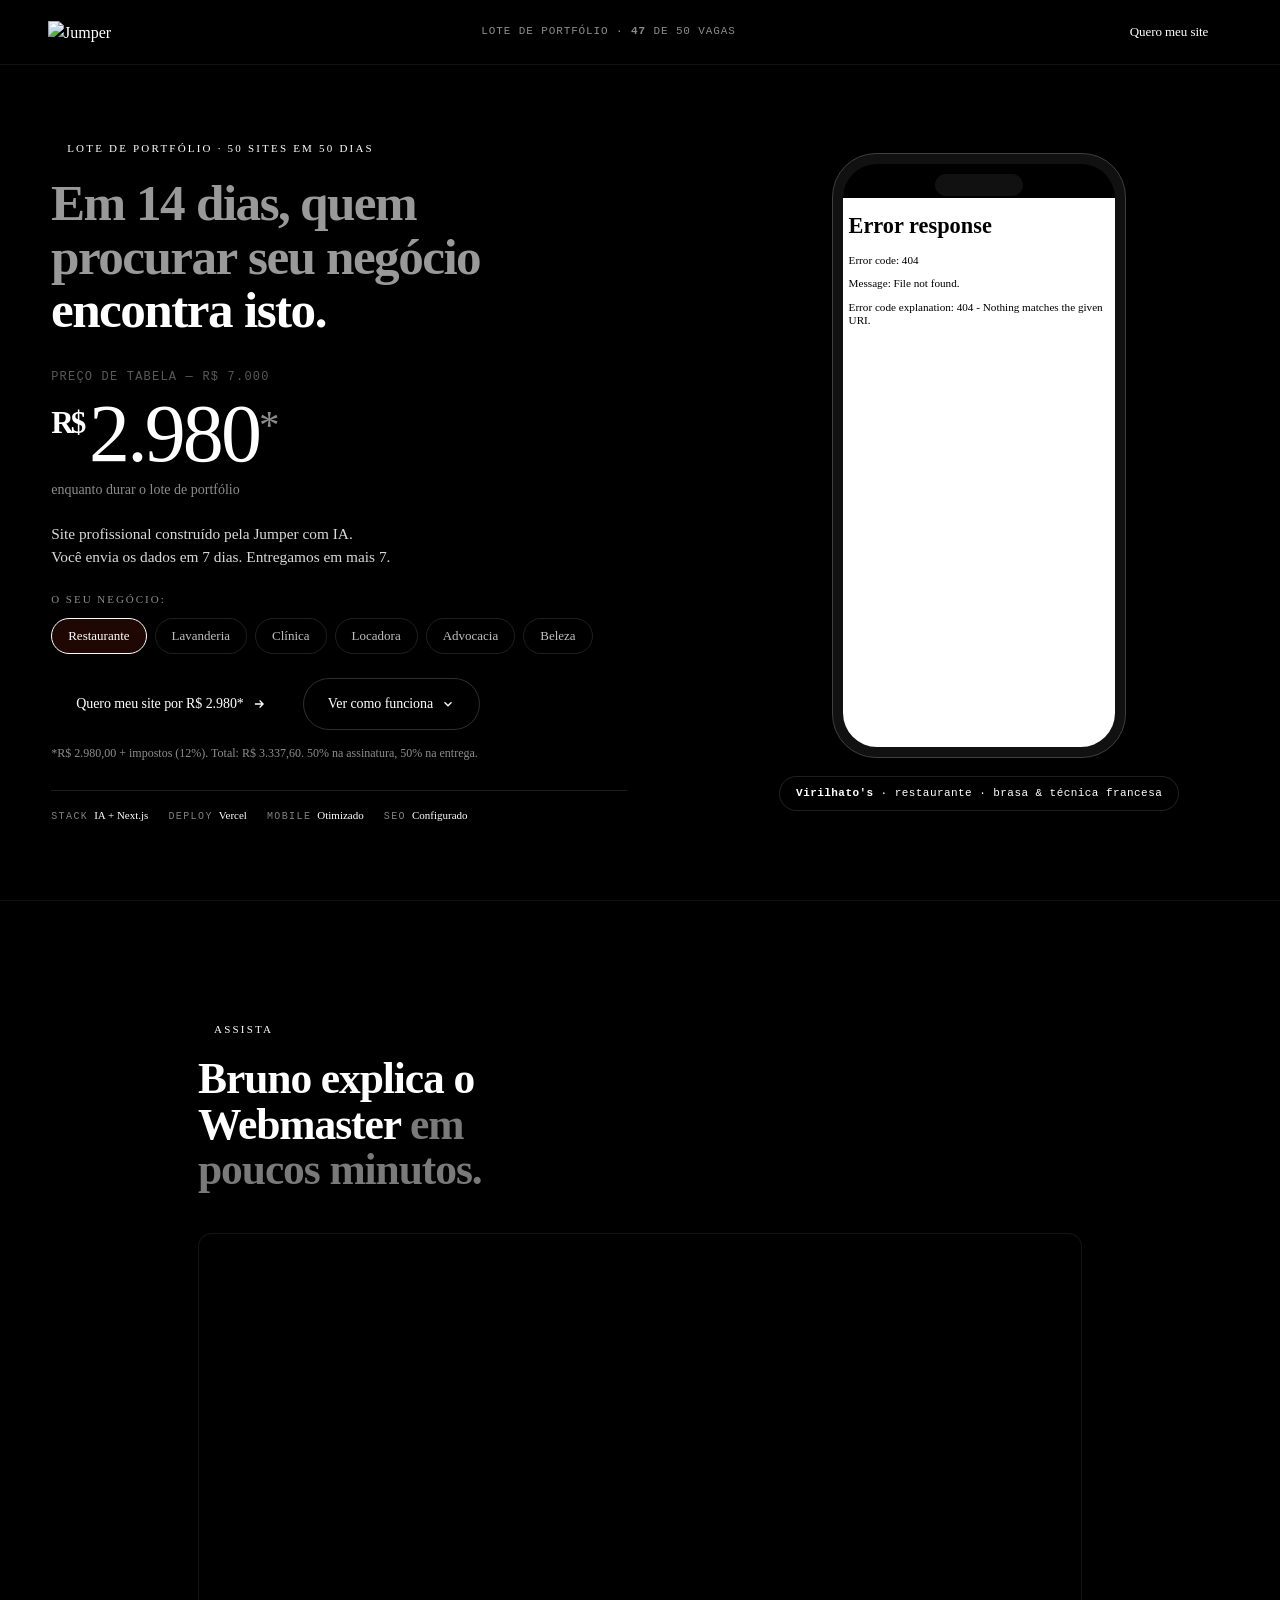
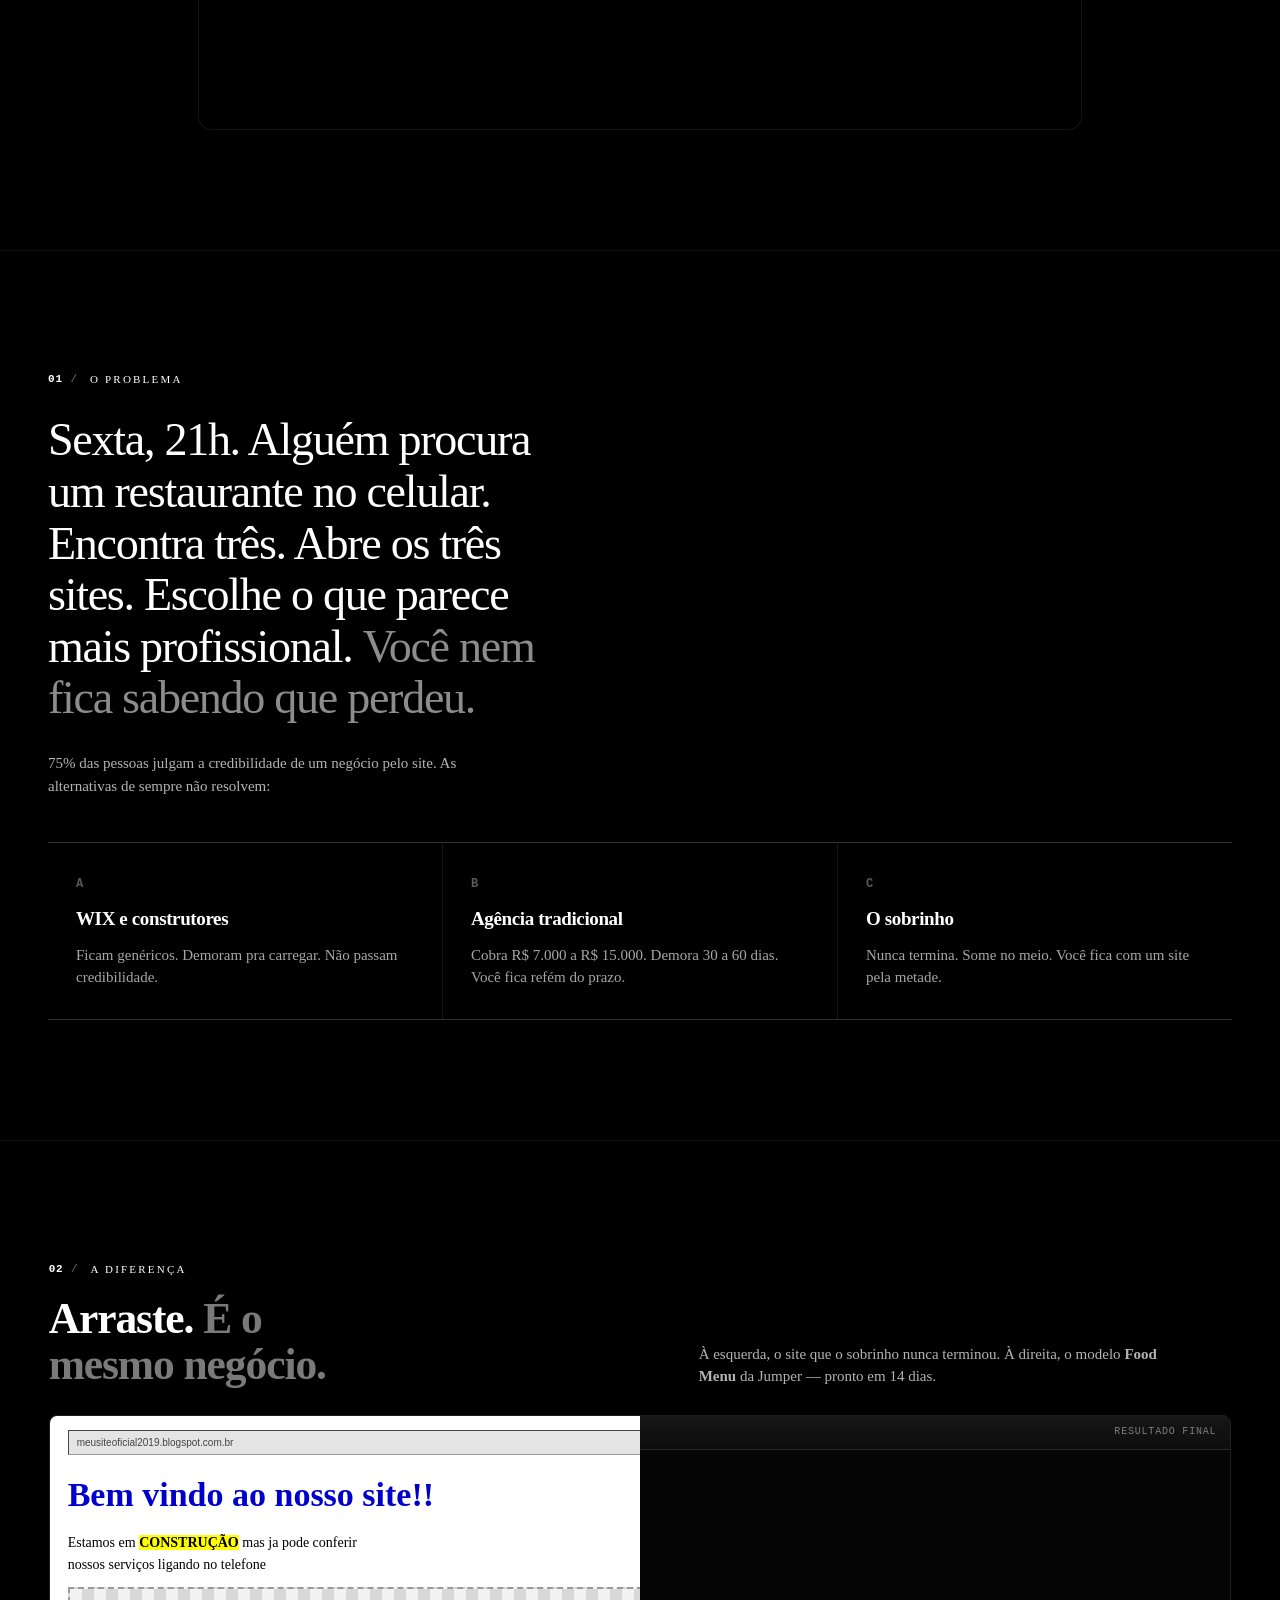
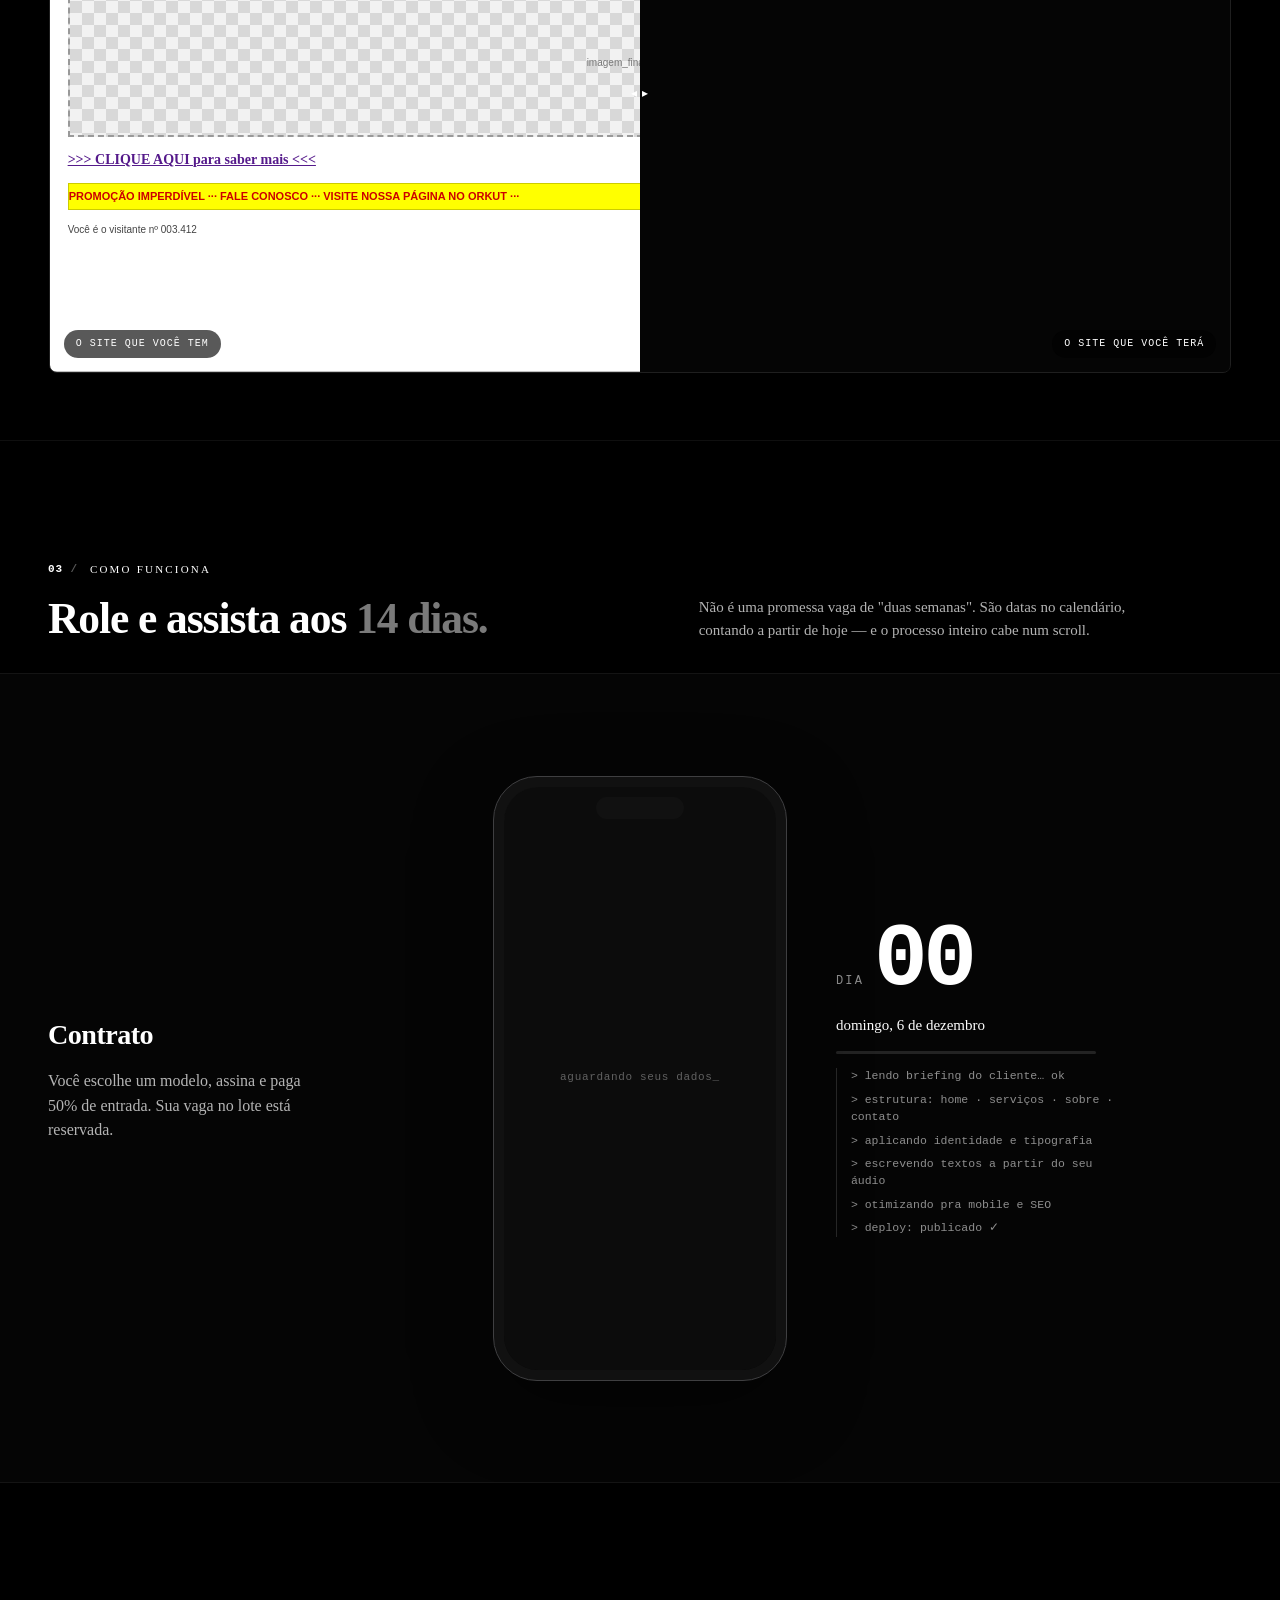
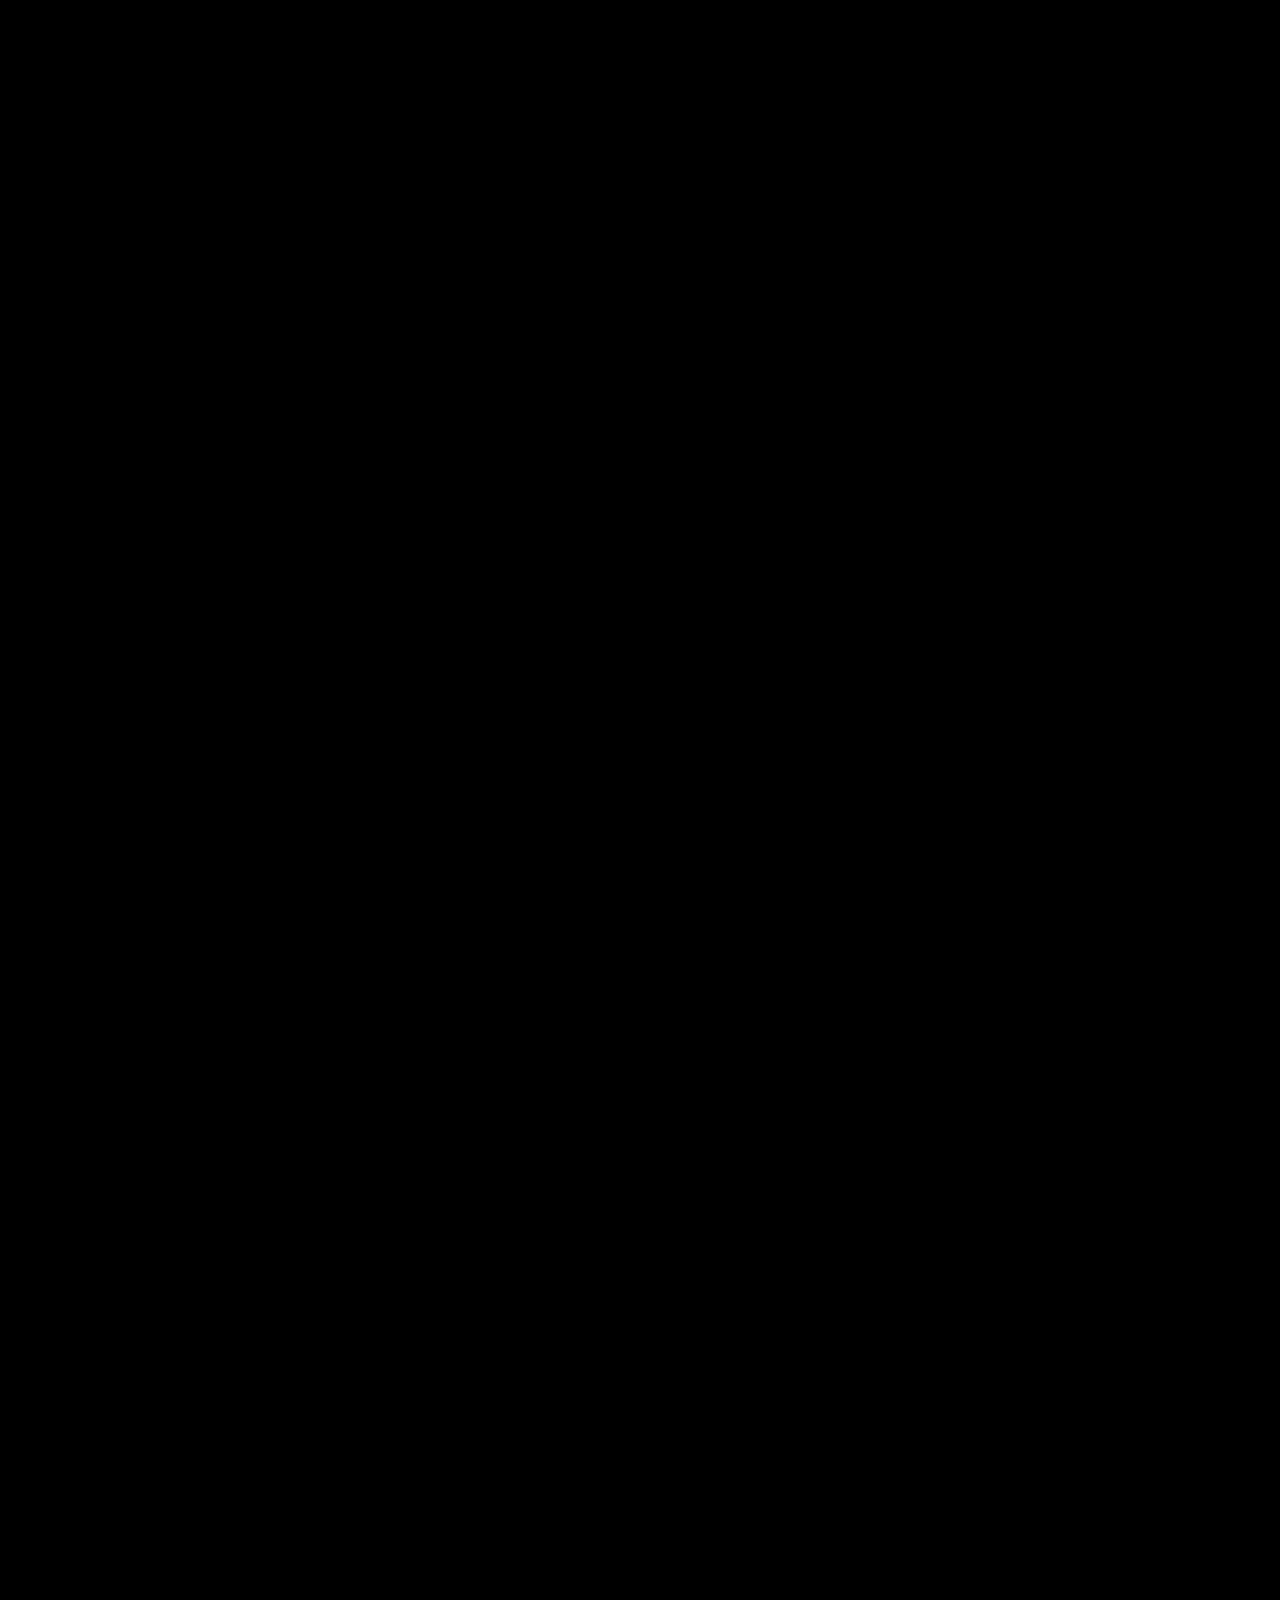
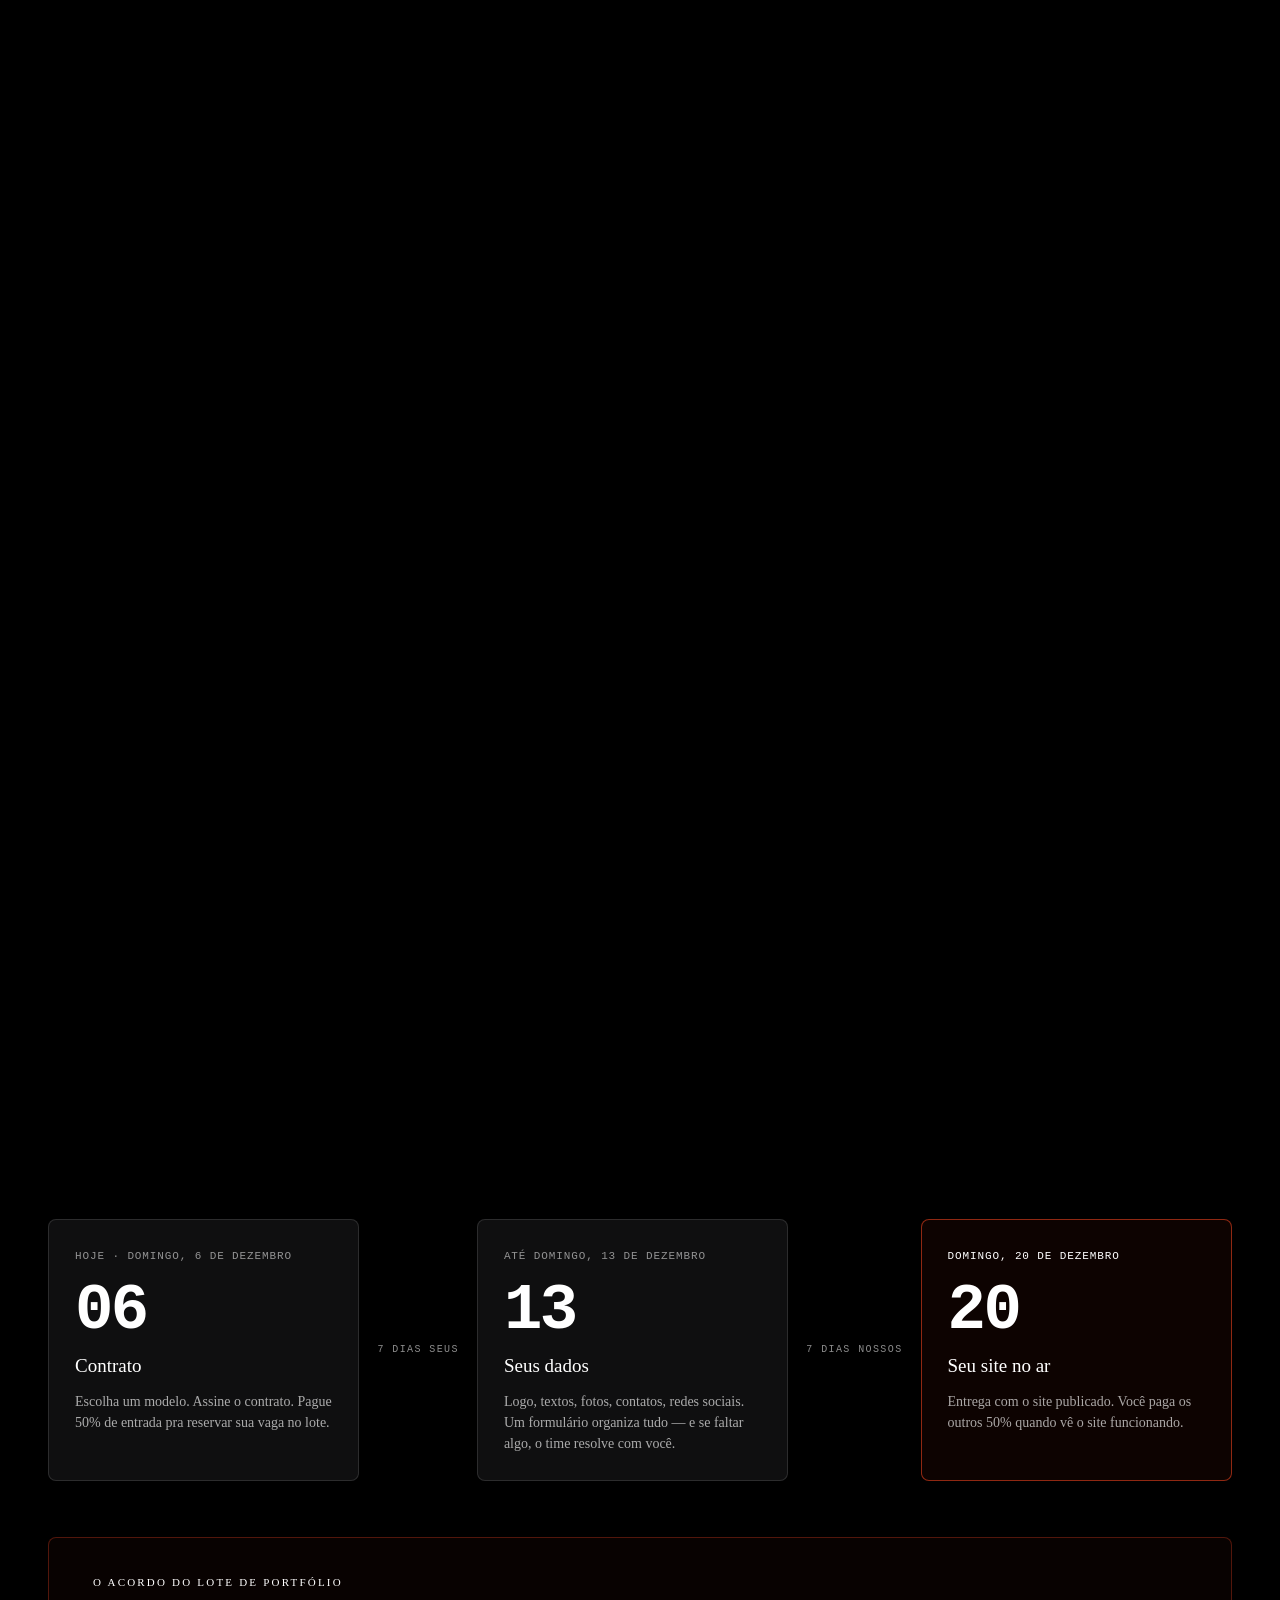
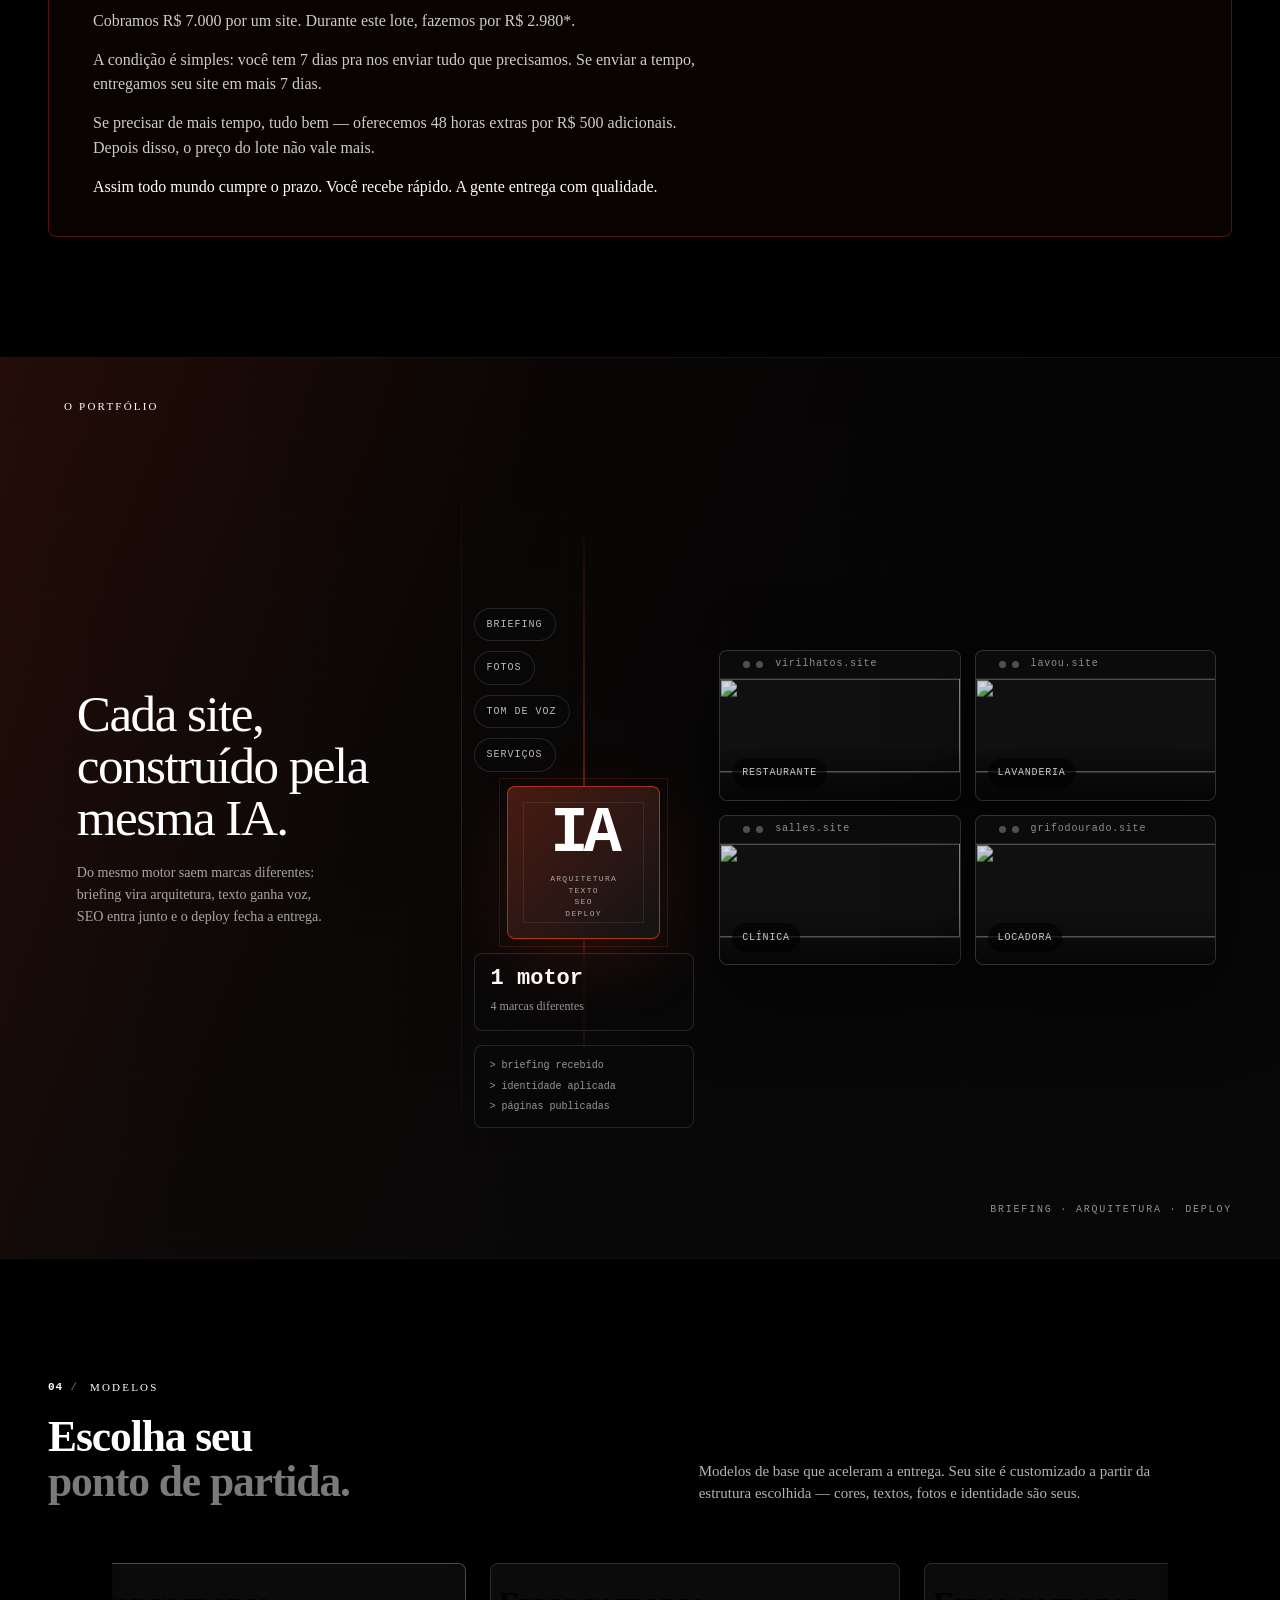
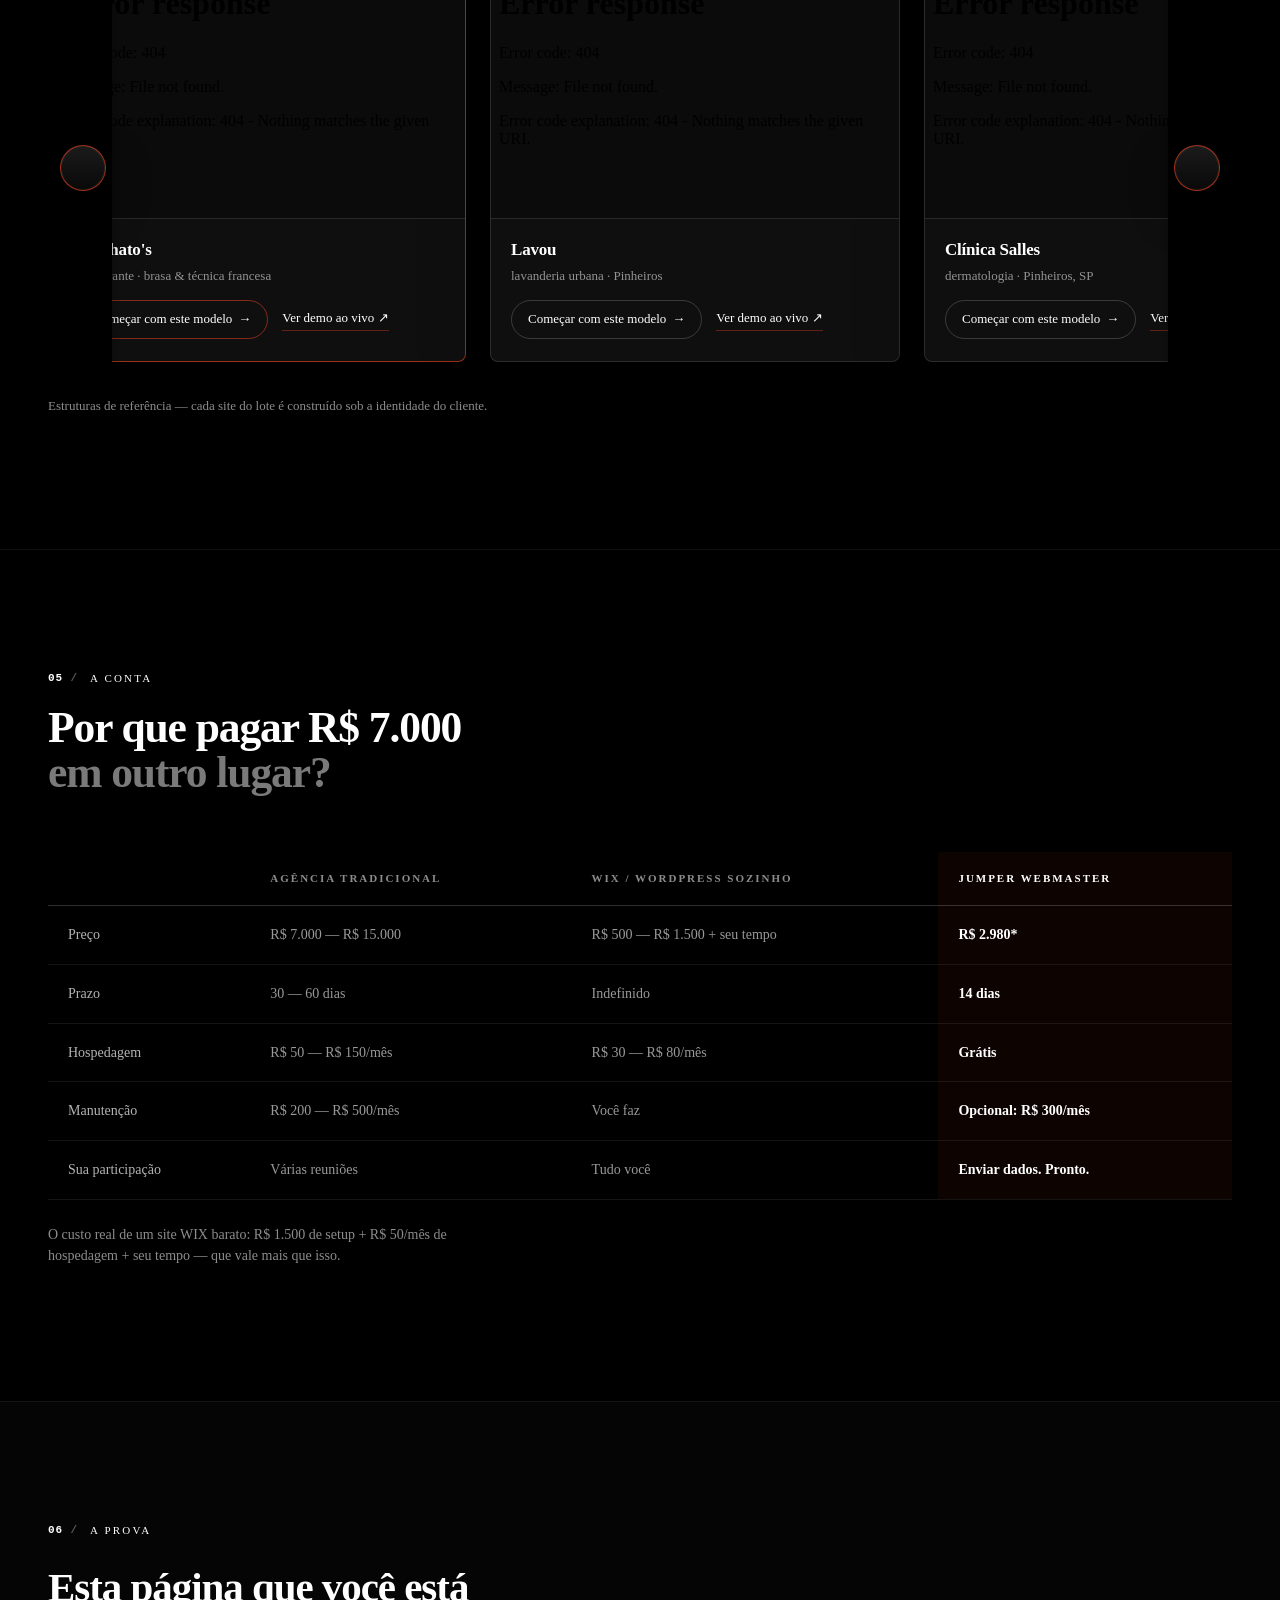
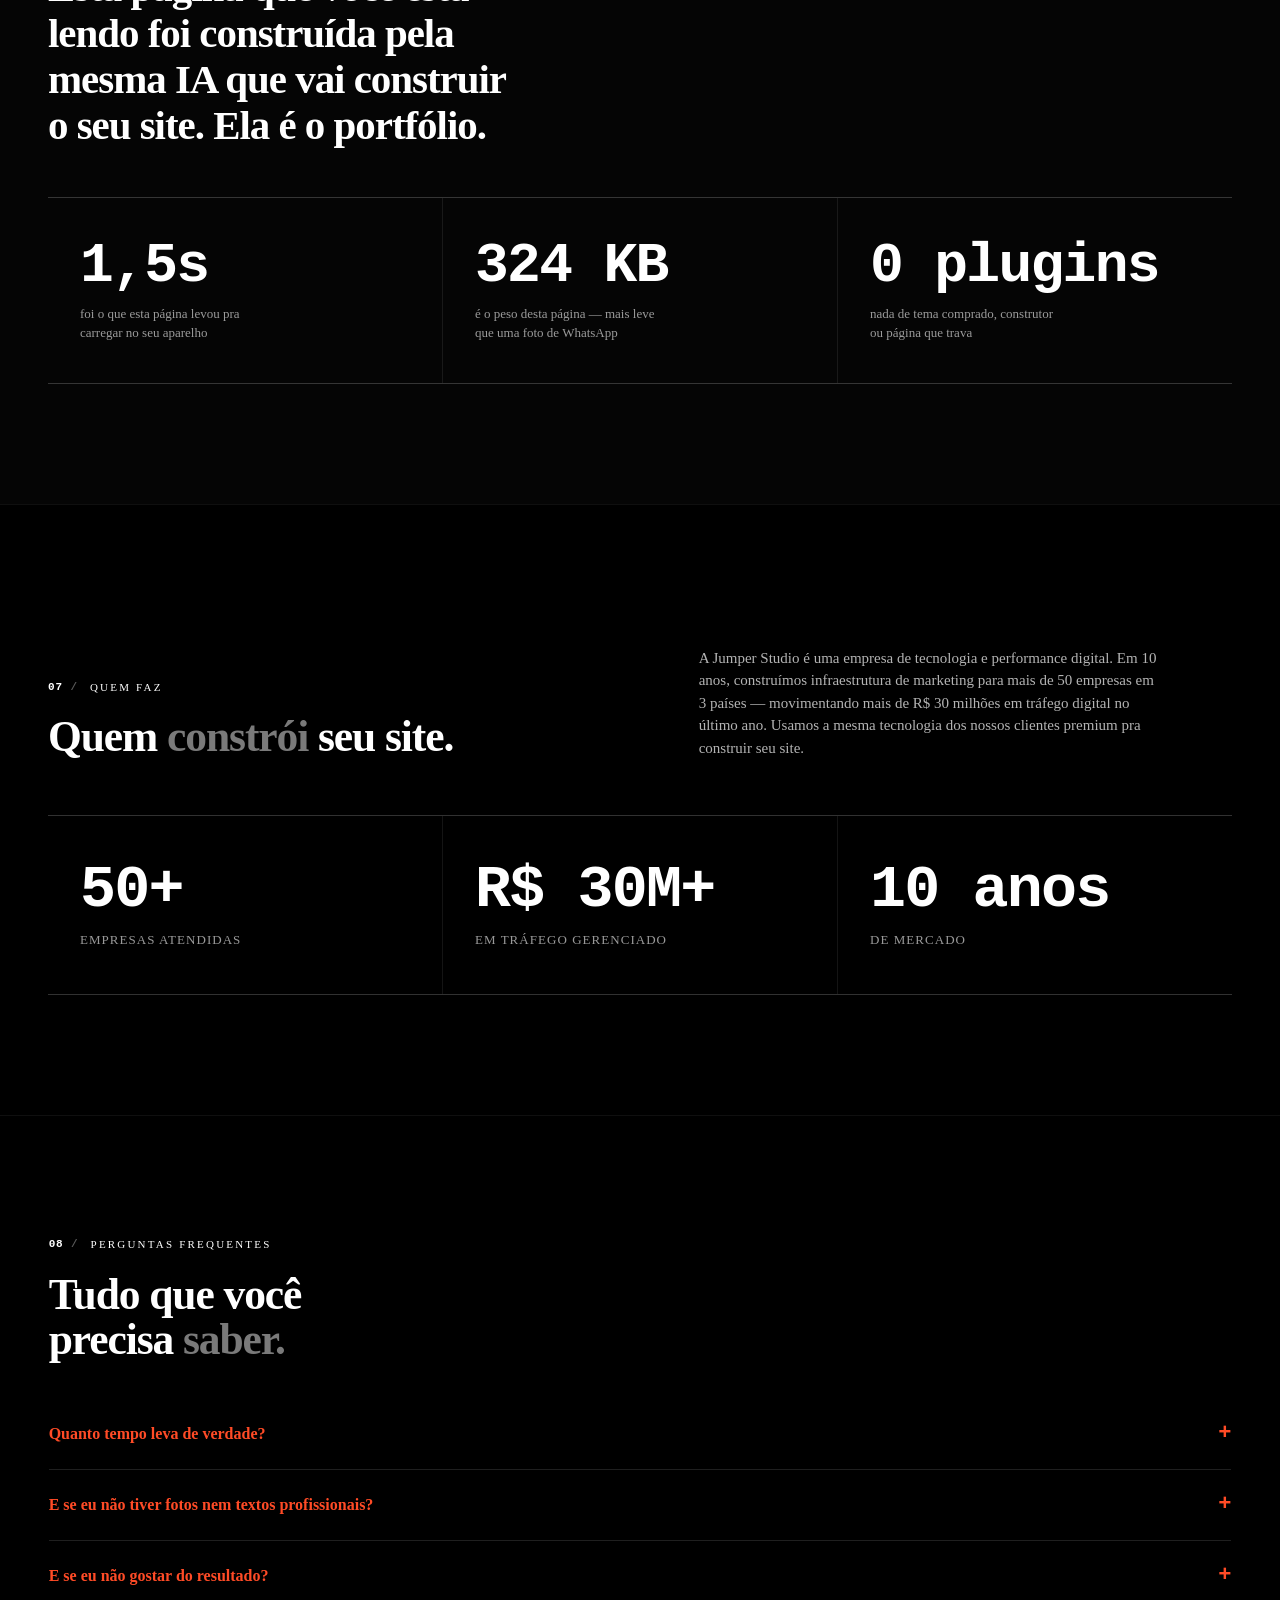
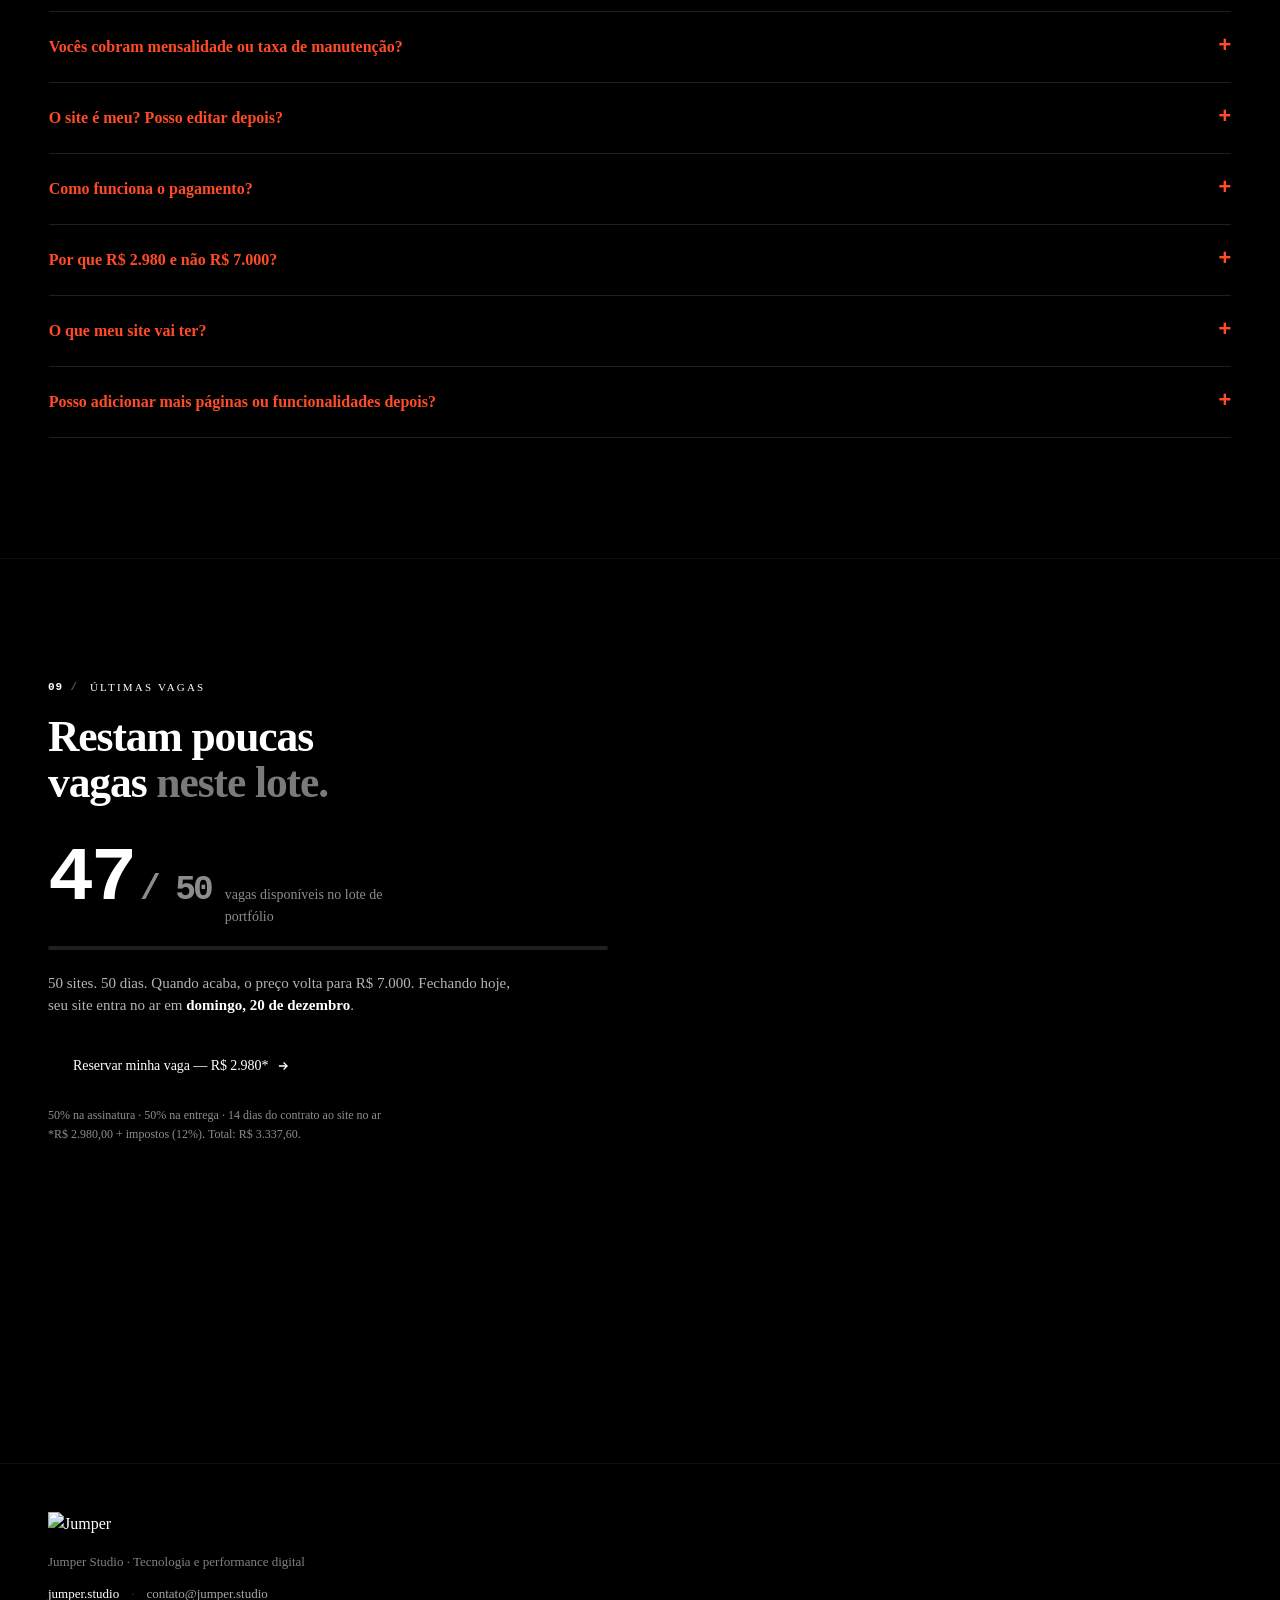
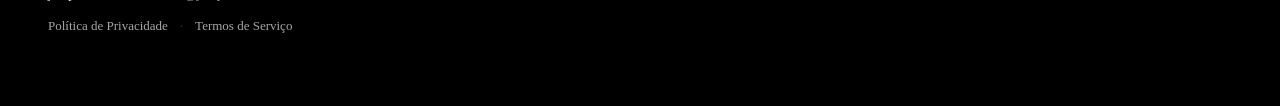
==== commit 03b0487c: "Aponta links internos para a raiz (site canônico agora é jumper.studio) (#29) Co-authored-by: Claude" ====
--- a/webmaster/index.html
+++ b/webmaster/index.html
@@ -89,7 +89,7 @@
 <!-- ============ HEADER ============ -->
 <header class="site-header">
   <div class="wrap bar">
-    <a class="brand" href="https://www.jumper.studio/" aria-label="Ir para a página inicial da Jumper"><img src="../assets/logos/jumper-white.png" alt="Jumper"></a>
+    <a class="brand" href="https://jumper.studio/" aria-label="Ir para a página inicial da Jumper"><img src="../assets/logos/jumper-white.png" alt="Jumper"></a>
     <div class="header-lot" aria-hidden="true">
       Lote de portfólio · <b class="js-vagas">47</b> de 50 vagas
     </div>
